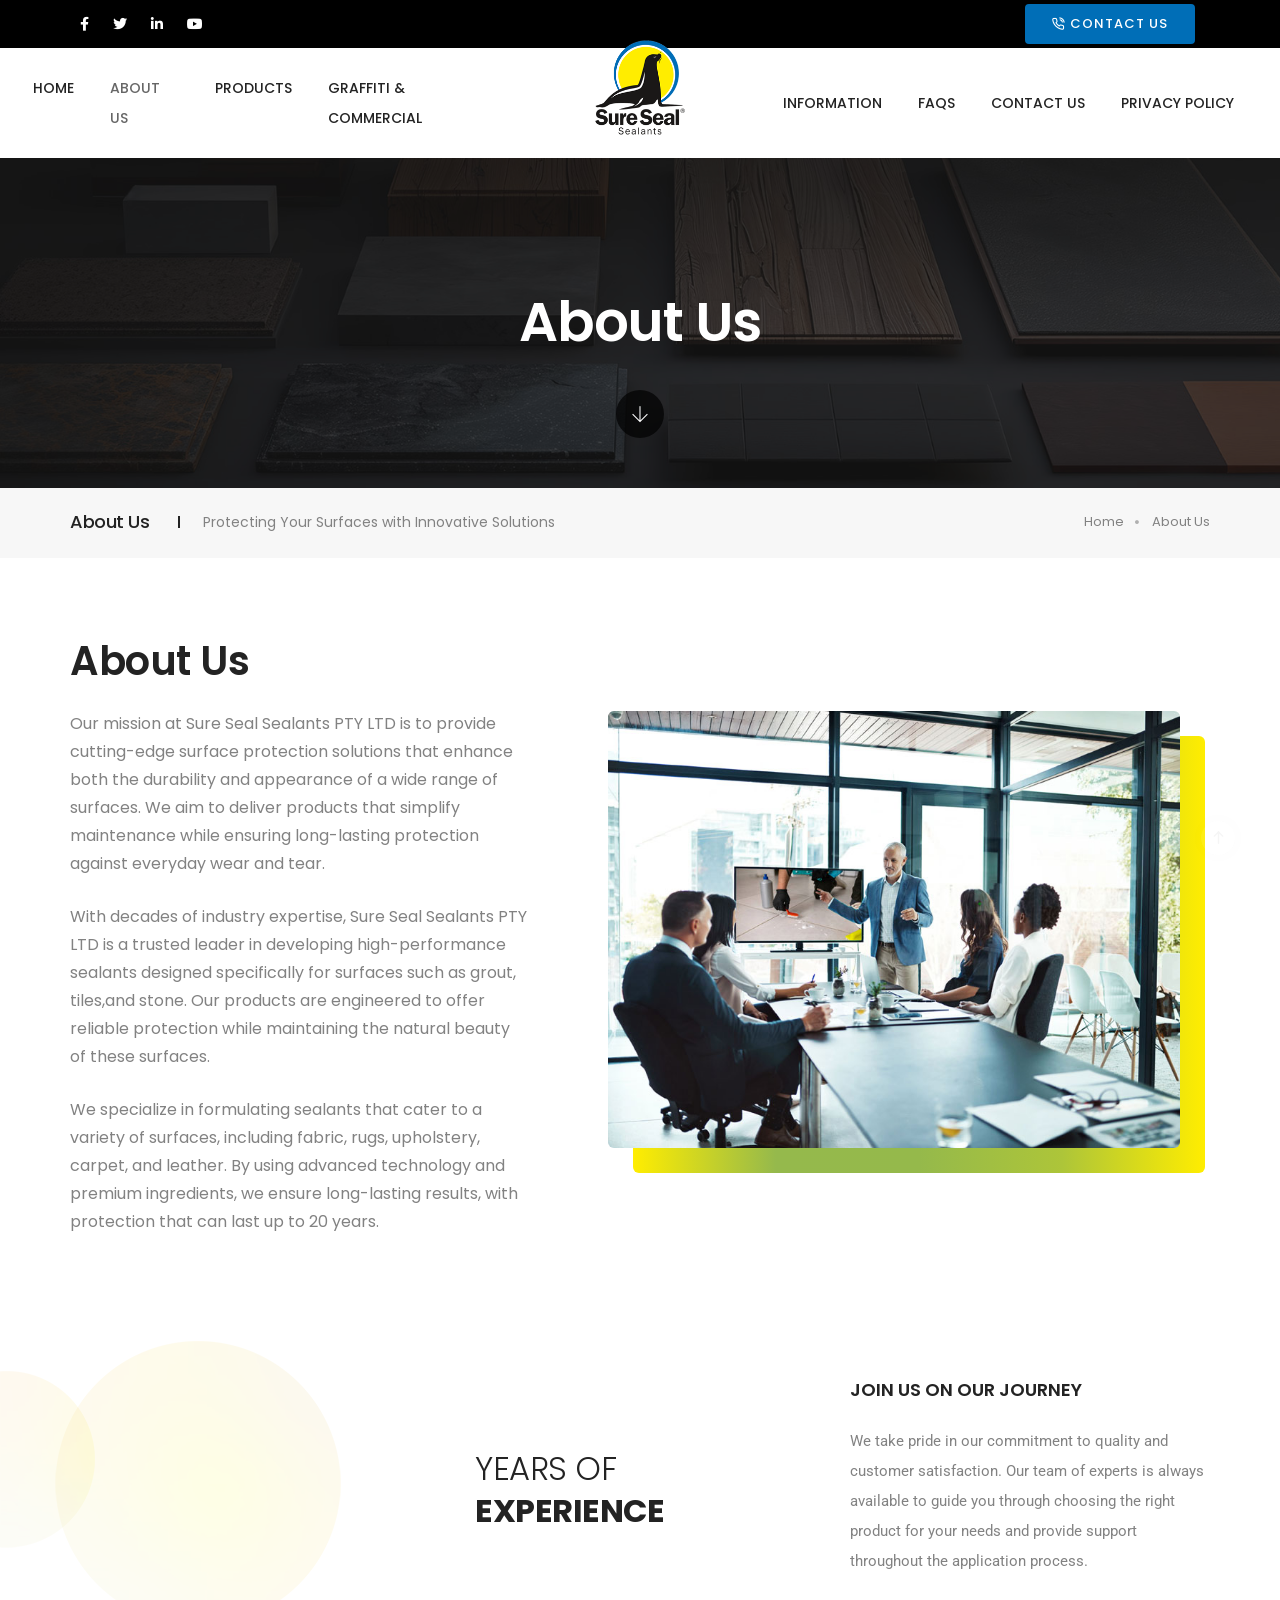
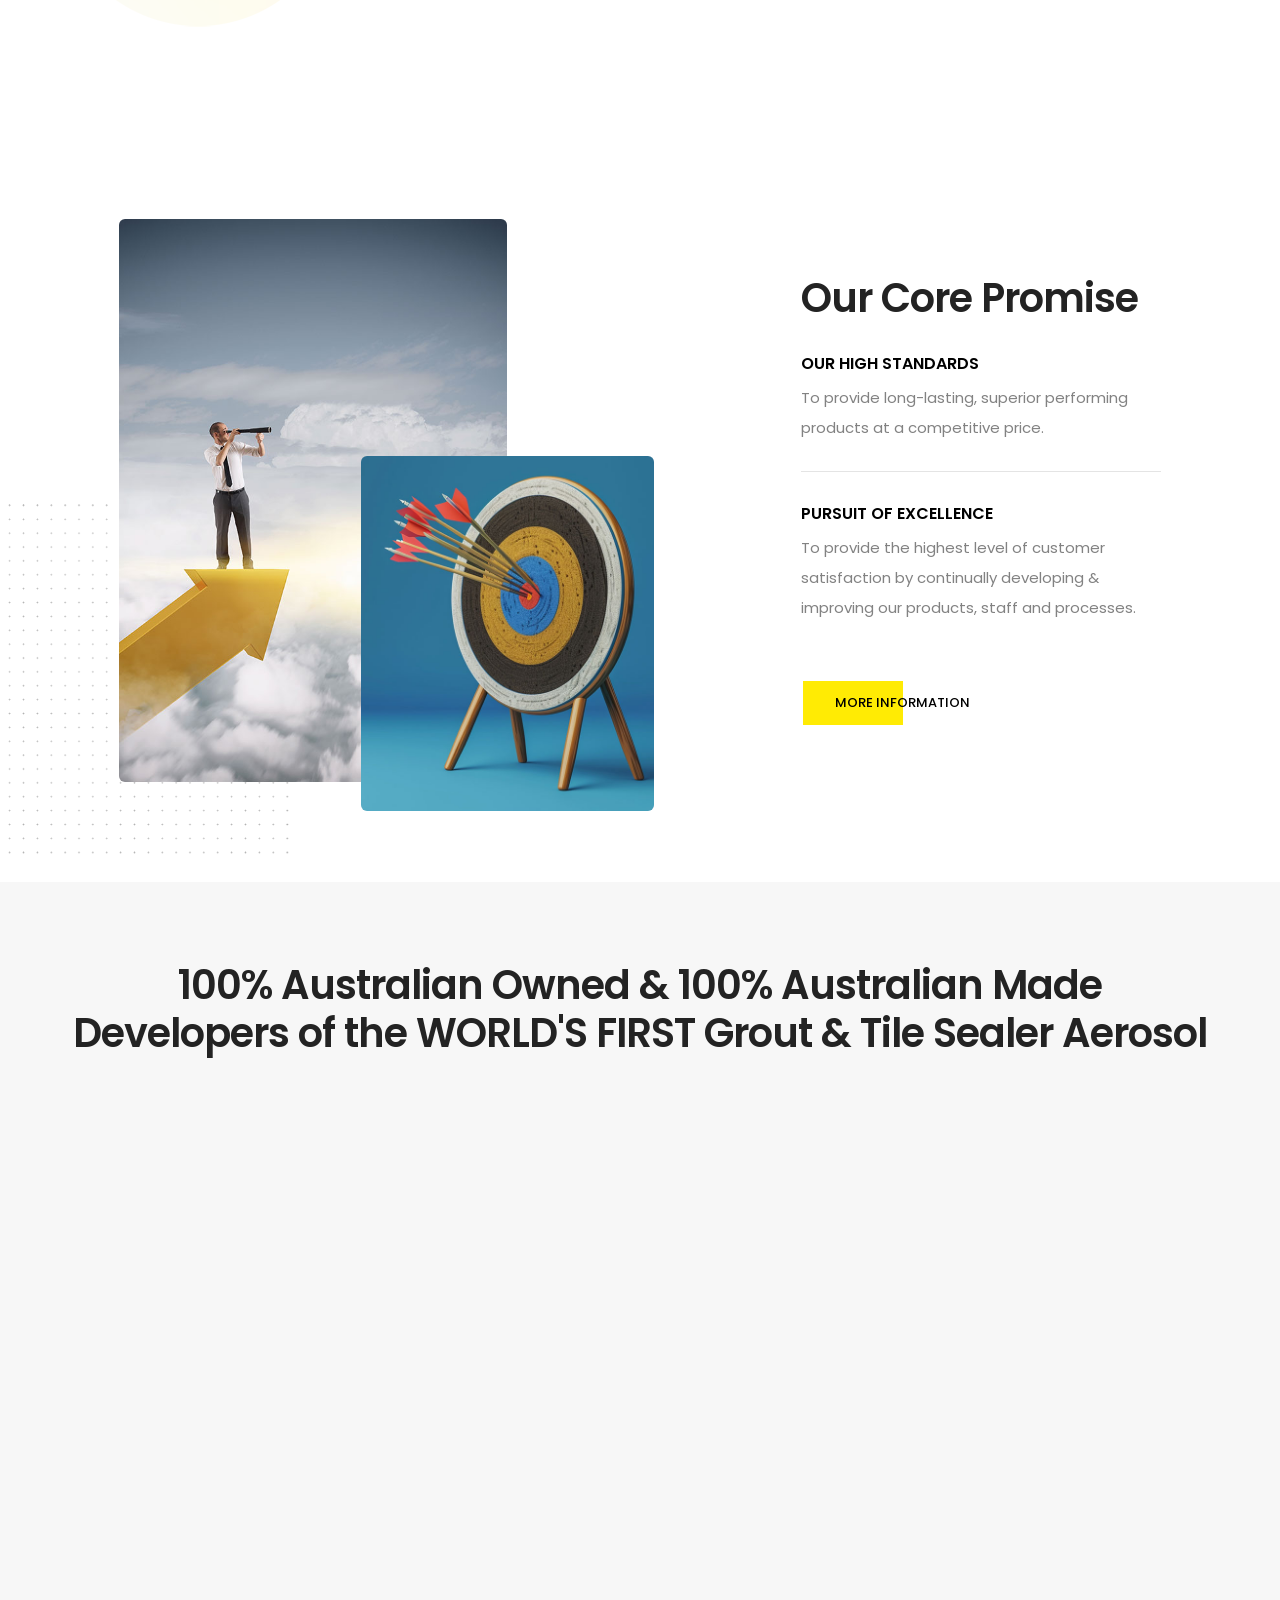
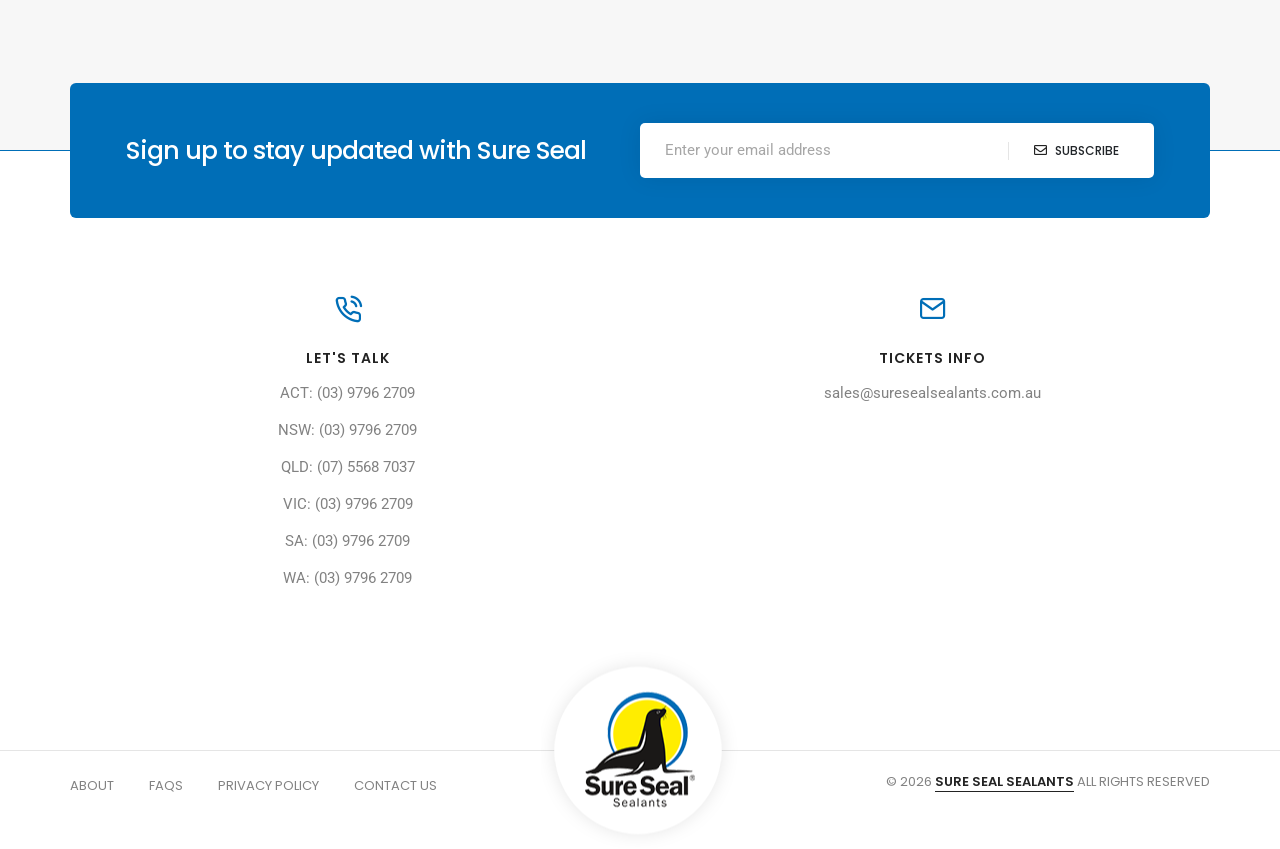
==== about-us.html @ b5b582e6 "Initial commit - Prepare for Render hosting" ====
<!DOCTYPE html>
<html class="no-js" lang="en">

<head>
    <!-- Google tag (gtag.js) --> 
 <script async src="https://www.googletagmanager.com/gtag/js?id=G-25EXJHK6M9"></script>
 <script> window.dataLayer = window.dataLayer || []; function gtag(){dataLayer.push(arguments);} gtag('js', new Date()); gtag('config', 'G-25EXJHK6M9'); </script>
 
    <title>Sure Seal Sealants | Sure Seal has been established in Australia since 2002, manufacturing a superior line of impregnators, sealers &amp; cleaners for the protection of many surfaces, as well as state-of-the-art anti-graffiti products.</title>
    <meta charset="utf-8">
    <meta http-equiv="X-UA-Compatible" content="IE=edge">
    <meta name="author" content="Sure Seal Sealants">
    <meta name="viewport" content="width=device-width,initial-scale=1.0,maximum-scale=1">
    <meta name="description" content="Sure Seal has been established in Australia since 2002, manufacturing a superior line of impregnators, sealers &amp; cleaners for the protection of many surfaces, as well as state-of-the-art anti-graffiti products.">
    <!-- favicon icon -->
    <link rel="shortcut icon" href="public/img/logo/favicon.png">
    <link rel="apple-touch-icon" href="public/img/logo/favicon.png">
    <link rel="apple-touch-icon" sizes="72x72" href="public/img/logo/favicon.png">
    <link rel="apple-touch-icon" sizes="114x114" href="public/img/logo/favicon.png">
    <!-- style sheets and font icons  -->
    <link rel="stylesheet" type="text/css" href="public/css/font-icons.min.css">
    <link rel="stylesheet" type="text/css" href="public/css/theme-vendors.min.css">
    <link rel="stylesheet" type="text/css" href="public/css/style.css">
    <link rel="stylesheet" type="text/css" href="public/css/responsive.css">

</head>

<body data-mobile-nav-style="classic">


    <!-- start header -->
    <header class="header-with-topbar">
        <div class="top-bar navbar-light bg-black d-none d-md-block">
            <div class="container-lg nav-header-container">
                <div class="d-flex flex-wrap align-items-center justify-content-between">
                    <div class="col-12 col-md-3 header-social-icon d-none d-md-inline-block me-auto ps-lg-0 border-0">
                        <a href="https://www.facebook.com/" target="_blank"><i class="fa-brands fa-facebook-f"></i></a>
                        <a href="http://www.twitter.com" target="_blank"><i class="fa-brands fa-twitter"></i></a>
                        <a href="http://www.linkedin.com" target="_blank"><i class="fa-brands fa-linkedin-in"></i></a>
                        <a href="https://www.youtube.com/@suresealsealants1004" target="_blank"><i class="fa-brands fa-youtube"></i></a>
                    </div>

                    <div class="col-12 col-md-3 text-end d-none d-md-inline-block">
                                                 
                        <a href="tel:+0397962709" class="btn btn-fancy btn-large btn-fast-blue btn-round-edge no-margin-bottom button_menu"><i class="feather icon-feather-phone-call"></i> Contact Us</a>
                    </div>
                </div>
            </div>
        </div>
        <!-- start navigation -->
        <nav class="navbar navbar-expand-lg top-space navbar-light bg-white header-light fixed-top header-reverse-scroll menu-logo-center">
            <div class="container-fluid nav-header-container">
                <div class="col-6 px-lg-0 menu-logo">
                    <a class="navbar-brand" href="index.html">
                        <img src="public/img/logo/ss_sealnuts.png" class="default-logo" alt="">
                        <img src="public/img/logo/favicon.png" class="alt-logo" alt="">
                        <img src="public/img/logo/ss_sealnuts.png" class="mobile-logo" alt="">
                    </a>
                </div>
                <div class="col-auto col-lg-12 px-lg-0 menu-order">
                    <button class="navbar-toggler float-end" type="button" data-bs-toggle="collapse" data-bs-target="#navbarNav" aria-controls="navbarNav" aria-label="Toggle navigation">
                        <span class="navbar-toggler-line"></span>
                        <span class="navbar-toggler-line"></span>
                        <span class="navbar-toggler-line"></span>
                        <span class="navbar-toggler-line"></span>
                    </button>
                    <div class=" collapse navbar-collapse justify-content-between" id="navbarNav">
                        <ul class="navbar-nav alt-font navbar-left justify-content-end">
                            <li class="nav-item"><a href="index.html" class="nav-link text-uppercase">Home</a></li>
                            <li class="nav-item"><a href="about-us.html" class="nav-link text-uppercase">About US</a></li>
                            <li class="nav-item"><a href="products.html" class="nav-link text-uppercase">Products</a></li>
                            <li class="nav-item"><a href="graffiti-and-commercial.html" class="nav-link text-uppercase">Graffiti & Commercial</a></li>
                        </ul>
                        <ul class="navbar-nav alt-font navbar-right justify-content-start">
                            
                            <li class="nav-item dropdown simple-dropdown">
                                <a href="about-us.html#" class="nav-link text-uppercase">Information</a>
                                <i class="fa fa-angle-down dropdown-toggle" data-bs-toggle="dropdown" aria-hidden="true"></i>
                                <ul class="dropdown-menu" role="menu">
                                    
                                    <li class="dropdown"><a href="product-selector.html">Product Selector</a></li>
                                    
                                    <li class="dropdown"><a href="how-do-i-use-the-product.html">How to Use Products</a></li>
                                    
                                </ul>
                            </li>
                            <li class="nav-item"><a href="faq.html" class="nav-link text-uppercase">Faqs</a></li>
                            <li class="nav-item"><a href="contact.html" class="nav-link text-uppercase">Contact Us</a></li>
                            <li class="nav-item"><a href="privacy-policy.html" class="nav-link text-uppercase">Privacy Policy</a></li>
                        </ul>
                    </div>
                </div>
            </div>
        </nav>
        <!-- end navigation -->
    </header>
    <!-- end header -->

<section class="parallax padding-40px-tb main_bread_cumb" data-parallax-background-ratio="0.5"
    style="background-image:url('public/img/banner.jpg');">
    <div class="opacity-extra-medium bg-extra-dark-gray"></div>
    <div class="container">
        <div class="row align-items-stretch justify-content-center small-screen">
            <div
                class="col-12 position-relative page-title-extra-small text-center d-flex align-items-center justify-content-center flex-column">
                <h2
                    class="text-white alt-font font-weight-600 w-55 md-w-65 sm-w-80 center-col xs-w-100 letter-spacing-minus-1px line-height-50 sm-line-height-45 xs-line-height-30 no-margin-bottom">
                    About Us</h2>
            </div>
            <div class="down-section text-center"><a href="about-us.html#about" class="section-link"><i
                        class="ti-arrow-down icon-extra-small text-white bg-transparent-black padding-15px-all xs-padding-10px-all border-radius-100"></i></a>
            </div>
        </div>
    </div>
</section>

<section class="bg-light-gray padding-20px-tb sm-padding-30px-tb page-title-small">
    <div class="container">
        <div class="row align-items-center justify-content-center">
            <div class="col-xl-8 col-lg-6 text-center text-lg-start">
                <h1 class="alt-font text-extra-dark-gray font-weight-500 no-margin-bottom d-inline-block">About Us</h1>
                <span class="alt-font text-medium d-block d-md-inline-block sm-margin-5px-top">Protecting Your Surfaces
                    with Innovative Solutions</span>
            </div>
            <div
                class="col-xl-4 col-lg-6 text-center text-lg-end breadcrumb justify-content-center justify-content-lg-end text-small alt-font md-margin-15px-top">
                <ul>
                    <li><a href="index.html">Home</a></li>
                    <li>About Us</li>
                </ul>
            </div>
        </div>
    </div>
</section>

<section class="pb-0" id="about">
    <div class="container">
        <div class="row align-items-center justify-content-center">
            <div class="col-lg-5 col-md-9">
                <h4 class="alt-font font-weight-600 text-extra-dark-gray w-95">About Us</h4>
                <p class="alt-font text-extra-medium">Our mission at Sure Seal Sealants PTY LTD is to provide cutting-edge surface protection solutions that enhance both the durability and appearance of a wide range of surfaces. We aim to deliver products that simplify maintenance while ensuring long-lasting protection against everyday wear and tear.</p>

<p class="alt-font text-extra-medium">With decades of industry expertise, Sure Seal Sealants PTY LTD is a trusted leader in developing high-performance sealants designed specifically for surfaces such as grout, tiles,and stone. Our products are engineered to offer reliable protection while maintaining the natural beauty of these surfaces.</p>

<p class="alt-font text-extra-medium">We specialize in formulating sealants that cater to a variety of surfaces, including fabric, rugs, upholstery, carpet, and leather. By using advanced technology and premium ingredients, we ensure long-lasting results, with protection that can last up to 20 years.</p>
            </div>
            <div class="col-lg-7 col-md-9 padding-55px-lr md-padding-5px-left sm-padding-50px-right">
                <figure class="image-back-offset-shadow position-right w-100">
                    <img class="border-radius-6px"
                        src="public/images/pages/hufENneK6gj8j3PoimyV83bRKDAYaamwOsrgzFcO.jpg"
                        alt="">
                    <span class="bg-gradient-yellow border-radius-6px overlay"></span>
                </figure>
            </div>
        </div>
    </div>
</section>

<section class=" sm-padding-20px-tb"
    style="background:url(public/img/about/home-freelancer-bg-img-01.png) no-repeat top 110px left;">
    <div class="container">
        <div class="row align-items-center justify-content-center z-index-0 position-relative">

            <div class="col-lg-4 col-md-6 col-sm-4 text-center text-sm-start text-md-end padding-3-half-rem-tb ps-sm-0 tilt-box lg-padding-5-rem-tb md-padding-7-rem-tb home-freelancer-bg-img sm-no-padding-tb wow animate__zoomIn"
                data-wow-delay="0.4s"
                data-tilt-options='{ "maxTilt": 22, "perspective": 1000, "easing": "cubic-bezier(.03,.98,.52,.99)", "scale": 1, "speed": 500, "transition": true, "reset": true, "glare": false, "maxGlare": 1 }'
                style="background: url('public/img/about/home-freelancer-img-05.png') no-repeat;">
                <span
                    class="text-big alt-font font-weight-800 text-uppercase text-extra-dark-gray image-mask cover-background md-letter-spacing-minus-5px xs-letter-spacing-minus-1-half"
                    style="background-image: url('public/images/pages/roHVsaM0nmIgW7d0GldMAew7FIHIPz72DmKEkdYM.jpg')">22</span>
            </div>
            <div class="col-lg-3 col-md-4 col-sm-4 text-center text-sm-start wow animate__fadeInRight"
                data-wow-delay="0.7s">
                <h5
                    class="alt-font font-weight-300 text-extra-dark-gray text-uppercase w-90 mb-0 margin-15px-left xs-no-margin-left sm-w-100">
                    Years of <span class="font-weight-700">experience</span></h5>
            </div>
            <div class="col-lg-4 offset-lg-1 col-md-7 text-center text-lg-start last-paragraph-no-margin md-margin-30px-bottom xs-margin-30px-top  wow animate__fadeIn"
                data-wow-delay="0.2s">
                <span
                    class="alt-font font-weight-600 text-extra-dark-gray text-large text-uppercase d-block margin-20px-bottom">Join us on our journey</span>
                <p class="text-extra-medium alt-font line-height-28px"><p>We take pride in our commitment to quality and customer satisfaction. Our team of experts is always available to guide you through choosing the right product for your needs and provide support throughout the application process.&nbsp;</p></p>
            </div>
        </div>
    </div>
</section>



<section class="big-section cover-background"
    style="background-image: url('public/img/about/home-corporate-hand-crafted-bg.png');">
    <div class="container">
        <div class="row align-items-center justify-content-center">
            <div class="col-10 col-lg-6 position-relative md-margin-9-rem-bottom wow animate__fadeIn">
                <div class="w-70 overflow-hidden position-relative xs-w-80">
                    <img class="border-radius-6px" src="public/images/pages/lO9WTQC7ODogopSlfd61h58WXSBLPGXcWsifizt9.jpg" alt="">
                </div>
                <div class="position-absolute right-35px bottom-minus-50px w-50 lg-bottom-minus-30px xs-right-15px"
                    data-wow-delay="0.2s" data-parallax-layout-ratio="1.1">
                    <img class="border-radius-6px" src="public/images/pages/N9ALqkFeZ85kcTMiSo4Jwq8DLtepd67qpYrDJe4o.jpg" alt="">
                </div>
            </div>
            <div class="col-10 col-xl-4 col-lg-5 offset-lg-1">
                <h4
                    class="alt-font text-extra-dark-gray letter-spacing-minus-1px font-weight-600 margin-2-rem-bottom md-margin-2-rem-bottom wow animate__fadeIn">
                   Our Core Promise</h4>
                <div class="row">
                    <!-- start feature box item -->
                    <div class="col-12 wow animate__fadeIn" data-wow-delay="0.2s">
                        <div class="feature-box feature-box-left-icon">
                            <div class="feature-box-content last-paragraph-no-margin">
                                <span
                                    class="alt-font text-black text-extra-medium text-uppercase font-weight-600 d-block margin-5px-bottom">Our High Standards</span>
                                <p class="alt-font">To provide long-lasting, superior performing products at a competitive price.</p>
                            </div>
                        </div>
                    </div>
                    <!-- end feature box item -->
                    <div class="col-12 wow animate__fadeIn" data-wow-delay="0.2s">
                        <div class="w-100 h-1px bg-medium-gray margin-2-rem-tb md-margin-2-rem-tb"></div>
                    </div>
                    <!-- start feature box item -->
                    <div class="col-12 wow animate__fadeIn" data-wow-delay="0.4s">
                        <div class="feature-box feature-box-left-icon">
                            <div class="feature-box-content last-paragraph-no-margin">
                                <span
                                    class="alt-font text-black text-extra-medium text-uppercase font-weight-600 d-block margin-5px-bottom">Pursuit of Excellence</span>
                                <p class="alt-font">To provide the highest level of customer satisfaction by continually developing &amp; improving our products, staff and processes.</p>
                            </div>
                        </div>
                    </div>
                    <!-- end feature box item -->
                    <div class="col-12 margin-4-rem-top d-inline-block wow animate__fadeIn" data-wow-delay="0.4s"><a
                            href="faq.html"
                            class="btn btn-large btn-expand-ltr text-black section-link">More
                            Information<span class="bg-yellow"></span></a></div>
                </div>
            </div>
        </div>
    </div>
</section>

<section class="pb-0 bg-light-gray wow animate__fadeIn">
    <div class="container padding-4-rem-bottom">
        <div class="row align-items-center justify-content-center">
            <div class="col-xl-12 col-lg-12 text-center wow animate__fadeIn" data-wow-delay="0.2s">
                <h4
                    class="alt-font text-extra-dark-gray letter-spacing-minus-1px font-weight-600 margin-2-rem-bottom md-margin-2-rem-bottom wow animate__fadeIn margin-2-half-rem-bottom">
                    100% Australian Owned & 100% Australian Made Developers of the WORLD'S FIRST Grout & Tile Sealer Aerosol</h4>
            </div>
        </div>
        <div class="row">
            <div class="col-12 text-center">
                <div class="swiper-container black-move swiper-horizontal-3d padding-7-rem-tb sm-padding-10-rem-top xs-padding-8-rem-top swiper-pagination-bottom"
                    data-slider-options='{ "loop": true, "slidesPerView": 1,"centeredSlides":true,"effect":"coverflow","coverflowEffect":{"rotate":0,"stretch":100,"depth":150,"modifier":1.5,"slideShadows":true}, "navigation": { "nextEl": ".swiper-button-next", "prevEl": ".swiper-button-prev" }, "autoplay": { "delay": 3000, "disableOnInteraction": false }, "pagination": { "el": ".swiper-pagination", "clickable": true, "dynamicBullets": true }, "breakpoints": { "768": { "slidesPerView": 2 } } }'>
                    <div class="swiper-wrapper">
                        <!-- start testimonial item -->
                                                <div class="swiper-slide bg-white border-radius-4px">
                            <div
                                class="position-relative padding-5-rem-lr md-padding-3-rem-lr padding-4-half-rem-bottom padding-8-rem-top sm-padding-10-rem-top xs-padding-8-rem-top">
                                <img alt="" src="public/images/feature/wjrqER7Bw6GhHMKVf7DDjUgSc8uYCViYMmK5zVgH.jpg"
                                    class="absolute-middle-center top-0px rounded-circle w-150px xs-w-100px border-all border-color-white box-shadow-extra-large border-width-8px">
                                <div class="testimonials-content">
                                    <span
                                        class="alt-font text-black text-extra-medium text-uppercase font-weight-600 d-block margin-5px-bottom">Extensive Experience</span>
                                    <p class="alt-font">Sure Seal has been established in Australia since 2002, manufacturing a superior line of impregnators, sealers & cleaners for the protection of many surfaces, as well as state-of-the-art anti-graffiti products.
                                    </p>
                                </div>
                            </div>
                        </div>
                                                <div class="swiper-slide bg-white border-radius-4px">
                            <div
                                class="position-relative padding-5-rem-lr md-padding-3-rem-lr padding-4-half-rem-bottom padding-8-rem-top sm-padding-10-rem-top xs-padding-8-rem-top">
                                <img alt="" src="public/images/feature/UXePvu8YqMFe0pjhQrdnqGUC07dnHGFTaqePZWBv.jpg"
                                    class="absolute-middle-center top-0px rounded-circle w-150px xs-w-100px border-all border-color-white box-shadow-extra-large border-width-8px">
                                <div class="testimonials-content">
                                    <span
                                        class="alt-font text-black text-extra-medium text-uppercase font-weight-600 d-block margin-5px-bottom">Superior Products</span>
                                    <p class="alt-font">Sure Seal products are easy to apply and are ideal for both the professional contractor and the “do it yourself” handyman. The Sure Seal product range has been extensively used in a number of major commercial and domestic projects.
                                    </p>
                                </div>
                            </div>
                        </div>
                                                <div class="swiper-slide bg-white border-radius-4px">
                            <div
                                class="position-relative padding-5-rem-lr md-padding-3-rem-lr padding-4-half-rem-bottom padding-8-rem-top sm-padding-10-rem-top xs-padding-8-rem-top">
                                <img alt="" src="public/images/feature/G5d6XdvBdmYEG3XQpmhmLIRYDshpJsXu44B2aGyJ.jpg"
                                    class="absolute-middle-center top-0px rounded-circle w-150px xs-w-100px border-all border-color-white box-shadow-extra-large border-width-8px">
                                <div class="testimonials-content">
                                    <span
                                        class="alt-font text-black text-extra-medium text-uppercase font-weight-600 d-block margin-5px-bottom">Extensive Research</span>
                                    <p class="alt-font">Through extensive testing and research, both in the laboratory and in the field, we have created products that “shield” masonry, stone and concrete surfaces as well as textiles, against damage caused by water and oil-based stains. Sure Seal® products are sold in major tile, paint, hardware and plumbing retail outlets throughout Australasia.
                                    </p>
                                </div>
                            </div>
                        </div>
                                                <!-- end testimonial item -->
                    </div>
                </div>
            </div>
        </div>
    </div>
</section>

<!-- start section -->
<section class="overflow-visible newslette_footer bdr_top p-0" id="newsletter-form">
    <div class="container">
        <div class="row">
            <div class="col-12 overlap-section wow animate__flipInX" data-wow-delay="0.2s">
                <div class="bg-fast-blue border-radius-6px d-flex flex-column flex-lg-row align-items-center padding-40px-tb padding-4-rem-lr lg-padding-5-rem-lr xs-padding-2-rem-lr">
                    <h6 class="alt-font font-weight-500 text-white letter-spacing-minus-1px w-55 mb-lg-0 lg-w-50 md-w-100 text-center text-lg-start md-margin-30px-bottom xs-margin-20px-bottom">Sign up to stay updated with Sure Seal</h6>
                    <div class="newsletter-email position-relative w-55 lg-w-50 md-w-100">
                        <form action="https://suresealsealants.com.au/newsletters" method="post">
                            <input type="hidden" name="_token" value="dItDgNYUYt75Jnkw65iypUpK7hBC3iSL0mjkIxeo" autocomplete="off">                            <input class="border-radius-5px large-input border-0 box-shadow-extra-large bg-white m-0 required" name="email" placeholder="Enter your email address" type="email">
                            <!--<input type="hidden" name="redirect" value="">-->
                            <input type="hidden" name="g-recaptcha-response" id="g-recaptcha-newsletter">
                            <script src="https://www.google.com/recaptcha/api.js?render=6LefZlMrAAAAABaAjX3Qryzgp2m_nmZD_dAjMjBp"></script>
                        <script>
                            grecaptcha.ready(function() {
                                grecaptcha.execute('6LefZlMrAAAAABaAjX3Qryzgp2m_nmZD_dAjMjBp', {
                                    action: 'contact_form'
                                }).then(function(token) {
                                    document.getElementById('g-recaptcha-newsletter').value = token;
                                });
                            });
                        </script>
                            <button type="submit" class="btn btn-medium line-height-18px margin-10px-right border-left border-width-1px border-color-black-transparent xs-no-margin-right"><i class="far fa-envelope text-extra-dark-gray icon-very-small left-icon xs-no-margin-right"></i><span class="d-none d-sm-inline-block">subscribe</span></button>
                            <div class="form-results border-radius-5px position-absolute d-none"></div>
                        </form>
                    </div>
                </div>
            </div>
        </div>
    </div>
</section>
<!-- end section -->

<!-- start section -->
<section class="padding-5-half-rem-top footer_padding_contact">
    <div class="container">
        <div class="row row-cols-1 row-cols-lg-2 row-cols-sm-2">
            <!-- start feature box item -->
            <!--<div class="col text-center md-margin-40px-bottom last-paragraph-no-margin wow animate__fadeIn" data-wow-delay="0.1s">-->
            <!--    <i class="feather icon-feather-map-pin icon-small text-fast-blue margin-25px-bottom sm-margin-10px-bottom d-block"></i>-->
            <!--    <div class="text-extra-dark-gray text-uppercase text-medium font-weight-600 alt-font letter-spacing-1px margin-10px-bottom">Our Location</div>-->
            <!--    <p class="w-70 lg-w-100 md-w-60 sm-w-75 sm-margin-10px-bottom mx-auto">18 Barrier St. Fyshwick ACT2609, Australia</p>-->
            <!--</div>-->
            <!-- end feature box item -->
            <!-- start feature box item -->
            <div class="col text-center md-margin-40px-bottom last-paragraph-no-margin wow animate__fadeIn" data-wow-delay="0.2s">
                <i class="feather icon-feather-phone-call icon-small text-fast-blue margin-25px-bottom sm-margin-10px-bottom d-block"></i>
                <div class="text-extra-dark-gray text-uppercase text-medium font-weight-600 alt-font letter-spacing-1px margin-10px-bottom">Let's Talk</div>
                <p class="w-70 lg-w-100 mb-2 sm-margin-10px-bottom mx-auto"><a href="tel:(03)97962709">ACT: (03) 9796 2709</a>
                <p class="w-70 lg-w-100 mb-2 sm-margin-10px-bottom mx-auto"><a href="tel:(03)97962709">NSW: (03) 9796 2709</a>
                <p class="w-70 lg-w-100 mb-2 sm-margin-10px-bottom mx-auto"><a href="tel:(07)55687037">QLD: (07)  5568 7037</a>
                <p class="w-70 lg-w-100 mb-2 sm-margin-10px-bottom mx-auto"><a href="tel:(03)97962709">VIC: (03) 9796 2709</a>
                <p class="w-70 lg-w-100 mb-2 sm-margin-10px-bottom mx-auto"><a href="tel:(03)97962709">SA: (03) 9796 2709</a>
                <p class="w-70 lg-w-100 mb-2 sm-margin-10px-bottom mx-auto"><a href="tel:(03)97962709">WA: (03) 9796 2709</a>
                <!--<p class="w-70 lg-w-100 sm-margin-10px-bottom mx-auto">Phone: <a href="tel:0397962709">03 9796 2709</a>-->
                    
            </div>
            <!-- end feature box item -->
            <!-- start feature box item -->
            <div class="col text-center xs-margin-40px-bottom last-paragraph-no-margin wow animate__fadeIn" data-wow-delay="0.3s">
                <i class="feather icon-feather-mail icon-small text-fast-blue margin-25px-bottom sm-margin-10px-bottom d-block"></i>
                <div class="text-extra-dark-gray text-uppercase text-medium font-weight-600 alt-font letter-spacing-1px margin-10px-bottom">Tickets info</div>
                <p class="w-70 lg-w-100 sm-margin-10px-bottom mx-auto"><a href="mailto:sales@suresealsealants.com.au" class="text-fast-blue-hover">sales@suresealsealants.com.au</a></p>
            </div>
            <!-- end feature box item -->

        </div>
    </div>
</section>
<!-- end section -->
<!-- start section -->
<section class="overflow-visible position-relative py-0 wow animate__zoomIn">
    <a href="about-us.html#"><img class="absolute-middle-center md-w-150px sm-w-100px" src="public/img/footer_logo.png" alt=""></a>
</section>
<!-- end section -->
<!-- start footer -->
<footer class="footer-restaurant footer-light padding-20px-tb border-top border-color-black-transparent md-padding-80px-top">
    <div class="container">
        <div class="row row-cols-1 row-cols-md-2 align-items-center">
            <div class="col sm-margin-15px-bottom">
                <ul class="alt-font footer-horizontal-link d-flex flex-column flex-sm-row justify-content-center justify-content-md-start text-center text-uppercase text-small">
                    <li><a href="about-us.html">About</a></li>
                    <li><a href="faq.html">FAQs</a></li>
                    <li><a href="privacy-policy.html">Privacy Policy</a></li>
                    <li><a href="contact.html">Contact US</a></li>
                </ul>
            </div>
            <div class="col text-center text-md-end last-paragraph-no-margin">
                <p class="alt-font mb-2 text-small text-uppercase">© 2026 <a href="index.html" target="_blank" class="text-decoration-line-bottom text-extra-dark-gray text-uppercase font-weight-600">Sure Seal Sealants</a> All Rights Reserved</p>
            </div>
        </div>
    </div>
</footer>
<!-- end footer -->

<!-- start scroll to top -->
<a class="scroll-top-arrow" href="javascript:void(0);"><i class="feather icon-feather-arrow-up"></i></a>
<!-- end scroll to top -->
<!-- javascript -->
<script type="text/javascript" src="public/js/jquery.min.js"></script>
<script type="text/javascript" src="public/js/theme-vendors.min.js"></script>
<script type="text/javascript" src="public/js/main.js"></script>






</body>

</html>
---- public/css/font-icons.min.css ----
/*
Font awesome
Version: 5.15.4
Plugin URI: https://fontawesome.com
License: License - https://fontawesome.com/license/free (Icons: CC BY 4.0, Fonts: SIL OFL 1.1, Code: MIT License)
*/
.fa,
.fab,
.fad,
.fal,
.far,
.fas {
    -moz-osx-font-smoothing: grayscale;
    -webkit-font-smoothing: antialiased;
    display: inline-block;
    font-style: normal;
    font-variant: normal;
    text-rendering: auto;
    line-height: 1;
}
.fa-lg {
    font-size: 1.33333em;
    line-height: 0.75em;
    vertical-align: -0.0667em;
}
.fa-xs {
    font-size: 0.75em;
}
.fa-sm {
    font-size: 0.875em;
}
.fa-1x {
    font-size: 1em;
}
.fa-2x {
    font-size: 2em;
}
.fa-3x {
    font-size: 3em;
}
.fa-4x {
    font-size: 4em;
}
.fa-5x {
    font-size: 5em;
}
.fa-6x {
    font-size: 6em;
}
.fa-7x {
    font-size: 7em;
}
.fa-8x {
    font-size: 8em;
}
.fa-9x {
    font-size: 9em;
}
.fa-10x {
    font-size: 10em;
}
.fa-fw {
    text-align: center;
    width: 1.25em;
}
.fa-ul {
    list-style-type: none;
    margin-left: 2.5em;
    padding-left: 0;
}
.fa-ul > li {
    position: relative;
}
.fa-li {
    left: -2em;
    position: absolute;
    text-align: center;
    width: 2em;
    line-height: inherit;
}
.fa-border {
    border: 0.08em solid #eee;
    border-radius: 0.1em;
    padding: 0.2em 0.25em 0.15em;
}
.fa-pull-left {
    float: left;
}
.fa-pull-right {
    float: right;
}
.fa.fa-pull-left,
.fab.fa-pull-left,
.fal.fa-pull-left,
.far.fa-pull-left,
.fas.fa-pull-left {
    margin-right: 0.3em;
}
.fa.fa-pull-right,
.fab.fa-pull-right,
.fal.fa-pull-right,
.far.fa-pull-right,
.fas.fa-pull-right {
    margin-left: 0.3em;
}
.fa-spin {
    -webkit-animation: fa-spin 2s linear infinite;
    animation: fa-spin 2s linear infinite;
}
.fa-pulse {
    -webkit-animation: fa-spin 1s steps(8) infinite;
    animation: fa-spin 1s steps(8) infinite;
}
@-webkit-keyframes fa-spin {
    0% {
        -webkit-transform: rotate(0deg);
        transform: rotate(0deg);
    }
    to {
        -webkit-transform: rotate(1turn);
        transform: rotate(1turn);
    }
}
@keyframes fa-spin {
    0% {
        -webkit-transform: rotate(0deg);
        transform: rotate(0deg);
    }
    to {
        -webkit-transform: rotate(1turn);
        transform: rotate(1turn);
    }
}
.fa-rotate-90 {
    -ms-filter: "progid:DXImageTransform.Microsoft.BasicImage(rotation=1)";
    -webkit-transform: rotate(90deg);
    transform: rotate(90deg);
}
.fa-rotate-180 {
    -ms-filter: "progid:DXImageTransform.Microsoft.BasicImage(rotation=2)";
    -webkit-transform: rotate(180deg);
    transform: rotate(180deg);
}
.fa-rotate-270 {
    -ms-filter: "progid:DXImageTransform.Microsoft.BasicImage(rotation=3)";
    -webkit-transform: rotate(270deg);
    transform: rotate(270deg);
}
.fa-flip-horizontal {
    -ms-filter: "progid:DXImageTransform.Microsoft.BasicImage(rotation=0, mirror=1)";
    -webkit-transform: scaleX(-1);
    transform: scaleX(-1);
}
.fa-flip-vertical {
    -webkit-transform: scaleY(-1);
    transform: scaleY(-1);
}
.fa-flip-both,
.fa-flip-horizontal.fa-flip-vertical,
.fa-flip-vertical {
    -ms-filter: "progid:DXImageTransform.Microsoft.BasicImage(rotation=2, mirror=1)";
}
.fa-flip-both,
.fa-flip-horizontal.fa-flip-vertical {
    -webkit-transform: scale(-1);
    transform: scale(-1);
}
:root .fa-flip-both,
:root .fa-flip-horizontal,
:root .fa-flip-vertical,
:root .fa-rotate-90,
:root .fa-rotate-180,
:root .fa-rotate-270 {
    -webkit-filter: none;
    filter: none;
}
.fa-stack {
    display: inline-block;
    height: 2em;
    line-height: 2em;
    position: relative;
    vertical-align: middle;
    width: 2.5em;
}
.fa-stack-1x,
.fa-stack-2x {
    left: 0;
    position: absolute;
    text-align: center;
    width: 100%;
}
.fa-stack-1x {
    line-height: inherit;
}
.fa-stack-2x {
    font-size: 2em;
}
.fa-inverse {
    color: #fff;
}
.fa-500px:before {
    content: "\f26e";
}
.fa-accessible-icon:before {
    content: "\f368";
}
.fa-accusoft:before {
    content: "\f369";
}
.fa-acquisitions-incorporated:before {
    content: "\f6af";
}
.fa-ad:before {
    content: "\f641";
}
.fa-address-book:before {
    content: "\f2b9";
}
.fa-address-card:before {
    content: "\f2bb";
}
.fa-adjust:before {
    content: "\f042";
}
.fa-adn:before {
    content: "\f170";
}
.fa-adversal:before {
    content: "\f36a";
}
.fa-affiliatetheme:before {
    content: "\f36b";
}
.fa-air-freshener:before {
    content: "\f5d0";
}
.fa-airbnb:before {
    content: "\f834";
}
.fa-algolia:before {
    content: "\f36c";
}
.fa-align-center:before {
    content: "\f037";
}
.fa-align-justify:before {
    content: "\f039";
}
.fa-align-left:before {
    content: "\f036";
}
.fa-align-right:before {
    content: "\f038";
}
.fa-alipay:before {
    content: "\f642";
}
.fa-allergies:before {
    content: "\f461";
}
.fa-amazon:before {
    content: "\f270";
}
.fa-amazon-pay:before {
    content: "\f42c";
}
.fa-ambulance:before {
    content: "\f0f9";
}
.fa-american-sign-language-interpreting:before {
    content: "\f2a3";
}
.fa-amilia:before {
    content: "\f36d";
}
.fa-anchor:before {
    content: "\f13d";
}
.fa-android:before {
    content: "\f17b";
}
.fa-angellist:before {
    content: "\f209";
}
.fa-angle-double-down:before {
    content: "\f103";
}
.fa-angle-double-left:before {
    content: "\f100";
}
.fa-angle-double-right:before {
    content: "\f101";
}
.fa-angle-double-up:before {
    content: "\f102";
}
.fa-angle-down:before {
    content: "\f107";
}
.fa-angle-left:before {
    content: "\f104";
}
.fa-angle-right:before {
    content: "\f105";
}
.fa-angle-up:before {
    content: "\f106";
}
.fa-angry:before {
    content: "\f556";
}
.fa-angrycreative:before {
    content: "\f36e";
}
.fa-angular:before {
    content: "\f420";
}
.fa-ankh:before {
    content: "\f644";
}
.fa-app-store:before {
    content: "\f36f";
}
.fa-app-store-ios:before {
    content: "\f370";
}
.fa-apper:before {
    content: "\f371";
}
.fa-apple:before {
    content: "\f179";
}
.fa-apple-alt:before {
    content: "\f5d1";
}
.fa-apple-pay:before {
    content: "\f415";
}
.fa-archive:before {
    content: "\f187";
}
.fa-archway:before {
    content: "\f557";
}
.fa-arrow-alt-circle-down:before {
    content: "\f358";
}
.fa-arrow-alt-circle-left:before {
    content: "\f359";
}
.fa-arrow-alt-circle-right:before {
    content: "\f35a";
}
.fa-arrow-alt-circle-up:before {
    content: "\f35b";
}
.fa-arrow-circle-down:before {
    content: "\f0ab";
}
.fa-arrow-circle-left:before {
    content: "\f0a8";
}
.fa-arrow-circle-right:before {
    content: "\f0a9";
}
.fa-arrow-circle-up:before {
    content: "\f0aa";
}
.fa-arrow-down:before {
    content: "\f063";
}
.fa-arrow-left:before {
    content: "\f060";
}
.fa-arrow-right:before {
    content: "\f061";
}
.fa-arrow-up:before {
    content: "\f062";
}
.fa-arrows-alt:before {
    content: "\f0b2";
}
.fa-arrows-alt-h:before {
    content: "\f337";
}
.fa-arrows-alt-v:before {
    content: "\f338";
}
.fa-artstation:before {
    content: "\f77a";
}
.fa-assistive-listening-systems:before {
    content: "\f2a2";
}
.fa-asterisk:before {
    content: "\f069";
}
.fa-asymmetrik:before {
    content: "\f372";
}
.fa-at:before {
    content: "\f1fa";
}
.fa-atlas:before {
    content: "\f558";
}
.fa-atlassian:before {
    content: "\f77b";
}
.fa-atom:before {
    content: "\f5d2";
}
.fa-audible:before {
    content: "\f373";
}
.fa-audio-description:before {
    content: "\f29e";
}
.fa-autoprefixer:before {
    content: "\f41c";
}
.fa-avianex:before {
    content: "\f374";
}
.fa-aviato:before {
    content: "\f421";
}
.fa-award:before {
    content: "\f559";
}
.fa-aws:before {
    content: "\f375";
}
.fa-baby:before {
    content: "\f77c";
}
.fa-baby-carriage:before {
    content: "\f77d";
}
.fa-backspace:before {
    content: "\f55a";
}
.fa-backward:before {
    content: "\f04a";
}
.fa-bacon:before {
    content: "\f7e5";
}
.fa-bacteria:before {
    content: "\e059";
}
.fa-bacterium:before {
    content: "\e05a";
}
.fa-bahai:before {
    content: "\f666";
}
.fa-balance-scale:before {
    content: "\f24e";
}
.fa-balance-scale-left:before {
    content: "\f515";
}
.fa-balance-scale-right:before {
    content: "\f516";
}
.fa-ban:before {
    content: "\f05e";
}
.fa-band-aid:before {
    content: "\f462";
}
.fa-bandcamp:before {
    content: "\f2d5";
}
.fa-barcode:before {
    content: "\f02a";
}
.fa-bars:before {
    content: "\f0c9";
}
.fa-baseball-ball:before {
    content: "\f433";
}
.fa-basketball-ball:before {
    content: "\f434";
}
.fa-bath:before {
    content: "\f2cd";
}
.fa-battery-empty:before {
    content: "\f244";
}
.fa-battery-full:before {
    content: "\f240";
}
.fa-battery-half:before {
    content: "\f242";
}
.fa-battery-quarter:before {
    content: "\f243";
}
.fa-battery-three-quarters:before {
    content: "\f241";
}
.fa-battle-net:before {
    content: "\f835";
}
.fa-bed:before {
    content: "\f236";
}
.fa-beer:before {
    content: "\f0fc";
}
.fa-behance:before {
    content: "\f1b4";
}
.fa-behance-square:before {
    content: "\f1b5";
}
.fa-bell:before {
    content: "\f0f3";
}
.fa-bell-slash:before {
    content: "\f1f6";
}
.fa-bezier-curve:before {
    content: "\f55b";
}
.fa-bible:before {
    content: "\f647";
}
.fa-bicycle:before {
    content: "\f206";
}
.fa-biking:before {
    content: "\f84a";
}
.fa-bimobject:before {
    content: "\f378";
}
.fa-binoculars:before {
    content: "\f1e5";
}
.fa-biohazard:before {
    content: "\f780";
}
.fa-birthday-cake:before {
    content: "\f1fd";
}
.fa-bitbucket:before {
    content: "\f171";
}
.fa-bitcoin:before {
    content: "\f379";
}
.fa-bity:before {
    content: "\f37a";
}
.fa-black-tie:before {
    content: "\f27e";
}
.fa-blackberry:before {
    content: "\f37b";
}
.fa-blender:before {
    content: "\f517";
}
.fa-blender-phone:before {
    content: "\f6b6";
}
.fa-blind:before {
    content: "\f29d";
}
.fa-blog:before {
    content: "\f781";
}
.fa-blogger:before {
    content: "\f37c";
}
.fa-blogger-b:before {
    content: "\f37d";
}
.fa-bluetooth:before {
    content: "\f293";
}
.fa-bluetooth-b:before {
    content: "\f294";
}
.fa-bold:before {
    content: "\f032";
}
.fa-bolt:before {
    content: "\f0e7";
}
.fa-bomb:before {
    content: "\f1e2";
}
.fa-bone:before {
    content: "\f5d7";
}
.fa-bong:before {
    content: "\f55c";
}
.fa-book:before {
    content: "\f02d";
}
.fa-book-dead:before {
    content: "\f6b7";
}
.fa-book-medical:before {
    content: "\f7e6";
}
.fa-book-open:before {
    content: "\f518";
}
.fa-book-reader:before {
    content: "\f5da";
}
.fa-bookmark:before {
    content: "\f02e";
}
.fa-bootstrap:before {
    content: "\f836";
}
.fa-border-all:before {
    content: "\f84c";
}
.fa-border-none:before {
    content: "\f850";
}
.fa-border-style:before {
    content: "\f853";
}
.fa-bowling-ball:before {
    content: "\f436";
}
.fa-box:before {
    content: "\f466";
}
.fa-box-open:before {
    content: "\f49e";
}
.fa-box-tissue:before {
    content: "\e05b";
}
.fa-boxes:before {
    content: "\f468";
}
.fa-braille:before {
    content: "\f2a1";
}
.fa-brain:before {
    content: "\f5dc";
}
.fa-bread-slice:before {
    content: "\f7ec";
}
.fa-briefcase:before {
    content: "\f0b1";
}
.fa-briefcase-medical:before {
    content: "\f469";
}
.fa-broadcast-tower:before {
    content: "\f519";
}
.fa-broom:before {
    content: "\f51a";
}
.fa-brush:before {
    content: "\f55d";
}
.fa-btc:before {
    content: "\f15a";
}
.fa-buffer:before {
    content: "\f837";
}
.fa-bug:before {
    content: "\f188";
}
.fa-building:before {
    content: "\f1ad";
}
.fa-bullhorn:before {
    content: "\f0a1";
}
.fa-bullseye:before {
    content: "\f140";
}
.fa-burn:before {
    content: "\f46a";
}
.fa-buromobelexperte:before {
    content: "\f37f";
}
.fa-bus:before {
    content: "\f207";
}
.fa-bus-alt:before {
    content: "\f55e";
}
.fa-business-time:before {
    content: "\f64a";
}
.fa-buy-n-large:before {
    content: "\f8a6";
}
.fa-buysellads:before {
    content: "\f20d";
}
.fa-calculator:before {
    content: "\f1ec";
}
.fa-calendar:before {
    content: "\f133";
}
.fa-calendar-alt:before {
    content: "\f073";
}
.fa-calendar-check:before {
    content: "\f274";
}
.fa-calendar-day:before {
    content: "\f783";
}
.fa-calendar-minus:before {
    content: "\f272";
}
.fa-calendar-plus:before {
    content: "\f271";
}
.fa-calendar-times:before {
    content: "\f273";
}
.fa-calendar-week:before {
    content: "\f784";
}
.fa-camera:before {
    content: "\f030";
}
.fa-camera-retro:before {
    content: "\f083";
}
.fa-campground:before {
    content: "\f6bb";
}
.fa-canadian-maple-leaf:before {
    content: "\f785";
}
.fa-candy-cane:before {
    content: "\f786";
}
.fa-cannabis:before {
    content: "\f55f";
}
.fa-capsules:before {
    content: "\f46b";
}
.fa-car:before {
    content: "\f1b9";
}
.fa-car-alt:before {
    content: "\f5de";
}
.fa-car-battery:before {
    content: "\f5df";
}
.fa-car-crash:before {
    content: "\f5e1";
}
.fa-car-side:before {
    content: "\f5e4";
}
.fa-caravan:before {
    content: "\f8ff";
}
.fa-caret-down:before {
    content: "\f0d7";
}
.fa-caret-left:before {
    content: "\f0d9";
}
.fa-caret-right:before {
    content: "\f0da";
}
.fa-caret-square-down:before {
    content: "\f150";
}
.fa-caret-square-left:before {
    content: "\f191";
}
.fa-caret-square-right:before {
    content: "\f152";
}
.fa-caret-square-up:before {
    content: "\f151";
}
.fa-caret-up:before {
    content: "\f0d8";
}
.fa-carrot:before {
    content: "\f787";
}
.fa-cart-arrow-down:before {
    content: "\f218";
}
.fa-cart-plus:before {
    content: "\f217";
}
.fa-cash-register:before {
    content: "\f788";
}
.fa-cat:before {
    content: "\f6be";
}
.fa-cc-amazon-pay:before {
    content: "\f42d";
}
.fa-cc-amex:before {
    content: "\f1f3";
}
.fa-cc-apple-pay:before {
    content: "\f416";
}
.fa-cc-diners-club:before {
    content: "\f24c";
}
.fa-cc-discover:before {
    content: "\f1f2";
}
.fa-cc-jcb:before {
    content: "\f24b";
}
.fa-cc-mastercard:before {
    content: "\f1f1";
}
.fa-cc-paypal:before {
    content: "\f1f4";
}
.fa-cc-stripe:before {
    content: "\f1f5";
}
.fa-cc-visa:before {
    content: "\f1f0";
}
.fa-centercode:before {
    content: "\f380";
}
.fa-centos:before {
    content: "\f789";
}
.fa-certificate:before {
    content: "\f0a3";
}
.fa-chair:before {
    content: "\f6c0";
}
.fa-chalkboard:before {
    content: "\f51b";
}
.fa-chalkboard-teacher:before {
    content: "\f51c";
}
.fa-charging-station:before {
    content: "\f5e7";
}
.fa-chart-area:before {
    content: "\f1fe";
}
.fa-chart-bar:before {
    content: "\f080";
}
.fa-chart-line:before {
    content: "\f201";
}
.fa-chart-pie:before {
    content: "\f200";
}
.fa-check:before {
    content: "\f00c";
}
.fa-check-circle:before {
    content: "\f058";
}
.fa-check-double:before {
    content: "\f560";
}
.fa-check-square:before {
    content: "\f14a";
}
.fa-cheese:before {
    content: "\f7ef";
}
.fa-chess:before {
    content: "\f439";
}
.fa-chess-bishop:before {
    content: "\f43a";
}
.fa-chess-board:before {
    content: "\f43c";
}
.fa-chess-king:before {
    content: "\f43f";
}
.fa-chess-knight:before {
    content: "\f441";
}
.fa-chess-pawn:before {
    content: "\f443";
}
.fa-chess-queen:before {
    content: "\f445";
}
.fa-chess-rook:before {
    content: "\f447";
}
.fa-chevron-circle-down:before {
    content: "\f13a";
}
.fa-chevron-circle-left:before {
    content: "\f137";
}
.fa-chevron-circle-right:before {
    content: "\f138";
}
.fa-chevron-circle-up:before {
    content: "\f139";
}
.fa-chevron-down:before {
    content: "\f078";
}
.fa-chevron-left:before {
    content: "\f053";
}
.fa-chevron-right:before {
    content: "\f054";
}
.fa-chevron-up:before {
    content: "\f077";
}
.fa-child:before {
    content: "\f1ae";
}
.fa-chrome:before {
    content: "\f268";
}
.fa-chromecast:before {
    content: "\f838";
}
.fa-church:before {
    content: "\f51d";
}
.fa-circle:before {
    content: "\f111";
}
.fa-circle-notch:before {
    content: "\f1ce";
}
.fa-city:before {
    content: "\f64f";
}
.fa-clinic-medical:before {
    content: "\f7f2";
}
.fa-clipboard:before {
    content: "\f328";
}
.fa-clipboard-check:before {
    content: "\f46c";
}
.fa-clipboard-list:before {
    content: "\f46d";
}
.fa-clock:before {
    content: "\f017";
}
.fa-clone:before {
    content: "\f24d";
}
.fa-closed-captioning:before {
    content: "\f20a";
}
.fa-cloud:before {
    content: "\f0c2";
}
.fa-cloud-download-alt:before {
    content: "\f381";
}
.fa-cloud-meatball:before {
    content: "\f73b";
}
.fa-cloud-moon:before {
    content: "\f6c3";
}
.fa-cloud-moon-rain:before {
    content: "\f73c";
}
.fa-cloud-rain:before {
    content: "\f73d";
}
.fa-cloud-showers-heavy:before {
    content: "\f740";
}
.fa-cloud-sun:before {
    content: "\f6c4";
}
.fa-cloud-sun-rain:before {
    content: "\f743";
}
.fa-cloud-upload-alt:before {
    content: "\f382";
}
.fa-cloudflare:before {
    content: "\e07d";
}
.fa-cloudscale:before {
    content: "\f383";
}
.fa-cloudsmith:before {
    content: "\f384";
}
.fa-cloudversify:before {
    content: "\f385";
}
.fa-cocktail:before {
    content: "\f561";
}
.fa-code:before {
    content: "\f121";
}
.fa-code-branch:before {
    content: "\f126";
}
.fa-codepen:before {
    content: "\f1cb";
}
.fa-codiepie:before {
    content: "\f284";
}
.fa-coffee:before {
    content: "\f0f4";
}
.fa-cog:before {
    content: "\f013";
}
.fa-cogs:before {
    content: "\f085";
}
.fa-coins:before {
    content: "\f51e";
}
.fa-columns:before {
    content: "\f0db";
}
.fa-comment:before {
    content: "\f075";
}
.fa-comment-alt:before {
    content: "\f27a";
}
.fa-comment-dollar:before {
    content: "\f651";
}
.fa-comment-dots:before {
    content: "\f4ad";
}
.fa-comment-medical:before {
    content: "\f7f5";
}
.fa-comment-slash:before {
    content: "\f4b3";
}
.fa-comments:before {
    content: "\f086";
}
.fa-comments-dollar:before {
    content: "\f653";
}
.fa-compact-disc:before {
    content: "\f51f";
}
.fa-compass:before {
    content: "\f14e";
}
.fa-compress:before {
    content: "\f066";
}
.fa-compress-alt:before {
    content: "\f422";
}
.fa-compress-arrows-alt:before {
    content: "\f78c";
}
.fa-concierge-bell:before {
    content: "\f562";
}
.fa-confluence:before {
    content: "\f78d";
}
.fa-connectdevelop:before {
    content: "\f20e";
}
.fa-contao:before {
    content: "\f26d";
}
.fa-cookie:before {
    content: "\f563";
}
.fa-cookie-bite:before {
    content: "\f564";
}
.fa-copy:before {
    content: "\f0c5";
}
.fa-copyright:before {
    content: "\f1f9";
}
.fa-cotton-bureau:before {
    content: "\f89e";
}
.fa-couch:before {
    content: "\f4b8";
}
.fa-cpanel:before {
    content: "\f388";
}
.fa-creative-commons:before {
    content: "\f25e";
}
.fa-creative-commons-by:before {
    content: "\f4e7";
}
.fa-creative-commons-nc:before {
    content: "\f4e8";
}
.fa-creative-commons-nc-eu:before {
    content: "\f4e9";
}
.fa-creative-commons-nc-jp:before {
    content: "\f4ea";
}
.fa-creative-commons-nd:before {
    content: "\f4eb";
}
.fa-creative-commons-pd:before {
    content: "\f4ec";
}
.fa-creative-commons-pd-alt:before {
    content: "\f4ed";
}
.fa-creative-commons-remix:before {
    content: "\f4ee";
}
.fa-creative-commons-sa:before {
    content: "\f4ef";
}
.fa-creative-commons-sampling:before {
    content: "\f4f0";
}
.fa-creative-commons-sampling-plus:before {
    content: "\f4f1";
}
.fa-creative-commons-share:before {
    content: "\f4f2";
}
.fa-creative-commons-zero:before {
    content: "\f4f3";
}
.fa-credit-card:before {
    content: "\f09d";
}
.fa-critical-role:before {
    content: "\f6c9";
}
.fa-crop:before {
    content: "\f125";
}
.fa-crop-alt:before {
    content: "\f565";
}
.fa-cross:before {
    content: "\f654";
}
.fa-crosshairs:before {
    content: "\f05b";
}
.fa-crow:before {
    content: "\f520";
}
.fa-crown:before {
    content: "\f521";
}
.fa-crutch:before {
    content: "\f7f7";
}
.fa-css3:before {
    content: "\f13c";
}
.fa-css3-alt:before {
    content: "\f38b";
}
.fa-cube:before {
    content: "\f1b2";
}
.fa-cubes:before {
    content: "\f1b3";
}
.fa-cut:before {
    content: "\f0c4";
}
.fa-cuttlefish:before {
    content: "\f38c";
}
.fa-d-and-d:before {
    content: "\f38d";
}
.fa-d-and-d-beyond:before {
    content: "\f6ca";
}
.fa-dailymotion:before {
    content: "\e052";
}
.fa-dashcube:before {
    content: "\f210";
}
.fa-database:before {
    content: "\f1c0";
}
.fa-deaf:before {
    content: "\f2a4";
}
.fa-deezer:before {
    content: "\e077";
}
.fa-delicious:before {
    content: "\f1a5";
}
.fa-democrat:before {
    content: "\f747";
}
.fa-deploydog:before {
    content: "\f38e";
}
.fa-deskpro:before {
    content: "\f38f";
}
.fa-desktop:before {
    content: "\f108";
}
.fa-dev:before {
    content: "\f6cc";
}
.fa-deviantart:before {
    content: "\f1bd";
}
.fa-dharmachakra:before {
    content: "\f655";
}
.fa-dhl:before {
    content: "\f790";
}
.fa-diagnoses:before {
    content: "\f470";
}
.fa-diaspora:before {
    content: "\f791";
}
.fa-dice:before {
    content: "\f522";
}
.fa-dice-d20:before {
    content: "\f6cf";
}
.fa-dice-d6:before {
    content: "\f6d1";
}
.fa-dice-five:before {
    content: "\f523";
}
.fa-dice-four:before {
    content: "\f524";
}
.fa-dice-one:before {
    content: "\f525";
}
.fa-dice-six:before {
    content: "\f526";
}
.fa-dice-three:before {
    content: "\f527";
}
.fa-dice-two:before {
    content: "\f528";
}
.fa-digg:before {
    content: "\f1a6";
}
.fa-digital-ocean:before {
    content: "\f391";
}
.fa-digital-tachograph:before {
    content: "\f566";
}
.fa-directions:before {
    content: "\f5eb";
}
.fa-discord:before {
    content: "\f392";
}
.fa-discourse:before {
    content: "\f393";
}
.fa-disease:before {
    content: "\f7fa";
}
.fa-divide:before {
    content: "\f529";
}
.fa-dizzy:before {
    content: "\f567";
}
.fa-dna:before {
    content: "\f471";
}
.fa-dochub:before {
    content: "\f394";
}
.fa-docker:before {
    content: "\f395";
}
.fa-dog:before {
    content: "\f6d3";
}
.fa-dollar-sign:before {
    content: "\f155";
}
.fa-dolly:before {
    content: "\f472";
}
.fa-dolly-flatbed:before {
    content: "\f474";
}
.fa-donate:before {
    content: "\f4b9";
}
.fa-door-closed:before {
    content: "\f52a";
}
.fa-door-open:before {
    content: "\f52b";
}
.fa-dot-circle:before {
    content: "\f192";
}
.fa-dove:before {
    content: "\f4ba";
}
.fa-download:before {
    content: "\f019";
}
.fa-draft2digital:before {
    content: "\f396";
}
.fa-drafting-compass:before {
    content: "\f568";
}
.fa-dragon:before {
    content: "\f6d5";
}
.fa-draw-polygon:before {
    content: "\f5ee";
}
.fa-dribbble:before {
    content: "\f17d";
}
.fa-dribbble-square:before {
    content: "\f397";
}
.fa-dropbox:before {
    content: "\f16b";
}
.fa-drum:before {
    content: "\f569";
}
.fa-drum-steelpan:before {
    content: "\f56a";
}
.fa-drumstick-bite:before {
    content: "\f6d7";
}
.fa-drupal:before {
    content: "\f1a9";
}
.fa-dumbbell:before {
    content: "\f44b";
}
.fa-dumpster:before {
    content: "\f793";
}
.fa-dumpster-fire:before {
    content: "\f794";
}
.fa-dungeon:before {
    content: "\f6d9";
}
.fa-dyalog:before {
    content: "\f399";
}
.fa-earlybirds:before {
    content: "\f39a";
}
.fa-ebay:before {
    content: "\f4f4";
}
.fa-edge:before {
    content: "\f282";
}
.fa-edge-legacy:before {
    content: "\e078";
}
.fa-edit:before {
    content: "\f044";
}
.fa-egg:before {
    content: "\f7fb";
}
.fa-eject:before {
    content: "\f052";
}
.fa-elementor:before {
    content: "\f430";
}
.fa-ellipsis-h:before {
    content: "\f141";
}
.fa-ellipsis-v:before {
    content: "\f142";
}
.fa-ello:before {
    content: "\f5f1";
}
.fa-ember:before {
    content: "\f423";
}
.fa-empire:before {
    content: "\f1d1";
}
.fa-envelope:before {
    content: "\f0e0";
}
.fa-envelope-open:before {
    content: "\f2b6";
}
.fa-envelope-open-text:before {
    content: "\f658";
}
.fa-envelope-square:before {
    content: "\f199";
}
.fa-envira:before {
    content: "\f299";
}
.fa-equals:before {
    content: "\f52c";
}
.fa-eraser:before {
    content: "\f12d";
}
.fa-erlang:before {
    content: "\f39d";
}
.fa-ethereum:before {
    content: "\f42e";
}
.fa-ethernet:before {
    content: "\f796";
}
.fa-etsy:before {
    content: "\f2d7";
}
.fa-euro-sign:before {
    content: "\f153";
}
.fa-evernote:before {
    content: "\f839";
}
.fa-exchange-alt:before {
    content: "\f362";
}
.fa-exclamation:before {
    content: "\f12a";
}
.fa-exclamation-circle:before {
    content: "\f06a";
}
.fa-exclamation-triangle:before {
    content: "\f071";
}
.fa-expand:before {
    content: "\f065";
}
.fa-expand-alt:before {
    content: "\f424";
}
.fa-expand-arrows-alt:before {
    content: "\f31e";
}
.fa-expeditedssl:before {
    content: "\f23e";
}
.fa-external-link-alt:before {
    content: "\f35d";
}
.fa-external-link-square-alt:before {
    content: "\f360";
}
.fa-eye:before {
    content: "\f06e";
}
.fa-eye-dropper:before {
    content: "\f1fb";
}
.fa-eye-slash:before {
    content: "\f070";
}
.fa-facebook:before {
    content: "\f09a";
}
.fa-facebook-f:before {
    content: "\f39e";
}
.fa-facebook-messenger:before {
    content: "\f39f";
}
.fa-facebook-square:before {
    content: "\f082";
}
.fa-fan:before {
    content: "\f863";
}
.fa-fantasy-flight-games:before {
    content: "\f6dc";
}
.fa-fast-backward:before {
    content: "\f049";
}
.fa-fast-forward:before {
    content: "\f050";
}
.fa-faucet:before {
    content: "\e005";
}
.fa-fax:before {
    content: "\f1ac";
}
.fa-feather:before {
    content: "\f52d";
}
.fa-feather-alt:before {
    content: "\f56b";
}
.fa-fedex:before {
    content: "\f797";
}
.fa-fedora:before {
    content: "\f798";
}
.fa-female:before {
    content: "\f182";
}
.fa-fighter-jet:before {
    content: "\f0fb";
}
.fa-figma:before {
    content: "\f799";
}
.fa-file:before {
    content: "\f15b";
}
.fa-file-alt:before {
    content: "\f15c";
}
.fa-file-archive:before {
    content: "\f1c6";
}
.fa-file-audio:before {
    content: "\f1c7";
}
.fa-file-code:before {
    content: "\f1c9";
}
.fa-file-contract:before {
    content: "\f56c";
}
.fa-file-csv:before {
    content: "\f6dd";
}
.fa-file-download:before {
    content: "\f56d";
}
.fa-file-excel:before {
    content: "\f1c3";
}
.fa-file-export:before {
    content: "\f56e";
}
.fa-file-image:before {
    content: "\f1c5";
}
.fa-file-import:before {
    content: "\f56f";
}
.fa-file-invoice:before {
    content: "\f570";
}
.fa-file-invoice-dollar:before {
    content: "\f571";
}
.fa-file-medical:before {
    content: "\f477";
}
.fa-file-medical-alt:before {
    content: "\f478";
}
.fa-file-pdf:before {
    content: "\f1c1";
}
.fa-file-powerpoint:before {
    content: "\f1c4";
}
.fa-file-prescription:before {
    content: "\f572";
}
.fa-file-signature:before {
    content: "\f573";
}
.fa-file-upload:before {
    content: "\f574";
}
.fa-file-video:before {
    content: "\f1c8";
}
.fa-file-word:before {
    content: "\f1c2";
}
.fa-fill:before {
    content: "\f575";
}
.fa-fill-drip:before {
    content: "\f576";
}
.fa-film:before {
    content: "\f008";
}
.fa-filter:before {
    content: "\f0b0";
}
.fa-fingerprint:before {
    content: "\f577";
}
.fa-fire:before {
    content: "\f06d";
}
.fa-fire-alt:before {
    content: "\f7e4";
}
.fa-fire-extinguisher:before {
    content: "\f134";
}
.fa-firefox:before {
    content: "\f269";
}
.fa-firefox-browser:before {
    content: "\e007";
}
.fa-first-aid:before {
    content: "\f479";
}
.fa-first-order:before {
    content: "\f2b0";
}
.fa-first-order-alt:before {
    content: "\f50a";
}
.fa-firstdraft:before {
    content: "\f3a1";
}
.fa-fish:before {
    content: "\f578";
}
.fa-fist-raised:before {
    content: "\f6de";
}
.fa-flag:before {
    content: "\f024";
}
.fa-flag-checkered:before {
    content: "\f11e";
}
.fa-flag-usa:before {
    content: "\f74d";
}
.fa-flask:before {
    content: "\f0c3";
}
.fa-flickr:before {
    content: "\f16e";
}
.fa-flipboard:before {
    content: "\f44d";
}
.fa-flushed:before {
    content: "\f579";
}
.fa-fly:before {
    content: "\f417";
}
.fa-folder:before {
    content: "\f07b";
}
.fa-folder-minus:before {
    content: "\f65d";
}
.fa-folder-open:before {
    content: "\f07c";
}
.fa-folder-plus:before {
    content: "\f65e";
}
.fa-font:before {
    content: "\f031";
}
.fa-font-awesome:before {
    content: "\f2b4";
}
.fa-font-awesome-alt:before {
    content: "\f35c";
}
.fa-font-awesome-flag:before {
    content: "\f425";
}
.fa-font-awesome-logo-full:before {
    content: "\f4e6";
}
.fa-fonticons:before {
    content: "\f280";
}
.fa-fonticons-fi:before {
    content: "\f3a2";
}
.fa-football-ball:before {
    content: "\f44e";
}
.fa-fort-awesome:before {
    content: "\f286";
}
.fa-fort-awesome-alt:before {
    content: "\f3a3";
}
.fa-forumbee:before {
    content: "\f211";
}
.fa-forward:before {
    content: "\f04e";
}
.fa-foursquare:before {
    content: "\f180";
}
.fa-free-code-camp:before {
    content: "\f2c5";
}
.fa-freebsd:before {
    content: "\f3a4";
}
.fa-frog:before {
    content: "\f52e";
}
.fa-frown:before {
    content: "\f119";
}
.fa-frown-open:before {
    content: "\f57a";
}
.fa-fulcrum:before {
    content: "\f50b";
}
.fa-funnel-dollar:before {
    content: "\f662";
}
.fa-futbol:before {
    content: "\f1e3";
}
.fa-galactic-republic:before {
    content: "\f50c";
}
.fa-galactic-senate:before {
    content: "\f50d";
}
.fa-gamepad:before {
    content: "\f11b";
}
.fa-gas-pump:before {
    content: "\f52f";
}
.fa-gavel:before {
    content: "\f0e3";
}
.fa-gem:before {
    content: "\f3a5";
}
.fa-genderless:before {
    content: "\f22d";
}
.fa-get-pocket:before {
    content: "\f265";
}
.fa-gg:before {
    content: "\f260";
}
.fa-gg-circle:before {
    content: "\f261";
}
.fa-ghost:before {
    content: "\f6e2";
}
.fa-gift:before {
    content: "\f06b";
}
.fa-gifts:before {
    content: "\f79c";
}
.fa-git:before {
    content: "\f1d3";
}
.fa-git-alt:before {
    content: "\f841";
}
.fa-git-square:before {
    content: "\f1d2";
}
.fa-github:before {
    content: "\f09b";
}
.fa-github-alt:before {
    content: "\f113";
}
.fa-github-square:before {
    content: "\f092";
}
.fa-gitkraken:before {
    content: "\f3a6";
}
.fa-gitlab:before {
    content: "\f296";
}
.fa-gitter:before {
    content: "\f426";
}
.fa-glass-cheers:before {
    content: "\f79f";
}
.fa-glass-martini:before {
    content: "\f000";
}
.fa-glass-martini-alt:before {
    content: "\f57b";
}
.fa-glass-whiskey:before {
    content: "\f7a0";
}
.fa-glasses:before {
    content: "\f530";
}
.fa-glide:before {
    content: "\f2a5";
}
.fa-glide-g:before {
    content: "\f2a6";
}
.fa-globe:before {
    content: "\f0ac";
}
.fa-globe-africa:before {
    content: "\f57c";
}
.fa-globe-americas:before {
    content: "\f57d";
}
.fa-globe-asia:before {
    content: "\f57e";
}
.fa-globe-europe:before {
    content: "\f7a2";
}
.fa-gofore:before {
    content: "\f3a7";
}
.fa-golf-ball:before {
    content: "\f450";
}
.fa-goodreads:before {
    content: "\f3a8";
}
.fa-goodreads-g:before {
    content: "\f3a9";
}
.fa-google:before {
    content: "\f1a0";
}
.fa-google-drive:before {
    content: "\f3aa";
}
.fa-google-pay:before {
    content: "\e079";
}
.fa-google-play:before {
    content: "\f3ab";
}
.fa-google-plus:before {
    content: "\f2b3";
}
.fa-google-plus-g:before {
    content: "\f0d5";
}
.fa-google-plus-square:before {
    content: "\f0d4";
}
.fa-google-wallet:before {
    content: "\f1ee";
}
.fa-gopuram:before {
    content: "\f664";
}
.fa-graduation-cap:before {
    content: "\f19d";
}
.fa-gratipay:before {
    content: "\f184";
}
.fa-grav:before {
    content: "\f2d6";
}
.fa-greater-than:before {
    content: "\f531";
}
.fa-greater-than-equal:before {
    content: "\f532";
}
.fa-grimace:before {
    content: "\f57f";
}
.fa-grin:before {
    content: "\f580";
}
.fa-grin-alt:before {
    content: "\f581";
}
.fa-grin-beam:before {
    content: "\f582";
}
.fa-grin-beam-sweat:before {
    content: "\f583";
}
.fa-grin-hearts:before {
    content: "\f584";
}
.fa-grin-squint:before {
    content: "\f585";
}
.fa-grin-squint-tears:before {
    content: "\f586";
}
.fa-grin-stars:before {
    content: "\f587";
}
.fa-grin-tears:before {
    content: "\f588";
}
.fa-grin-tongue:before {
    content: "\f589";
}
.fa-grin-tongue-squint:before {
    content: "\f58a";
}
.fa-grin-tongue-wink:before {
    content: "\f58b";
}
.fa-grin-wink:before {
    content: "\f58c";
}
.fa-grip-horizontal:before {
    content: "\f58d";
}
.fa-grip-lines:before {
    content: "\f7a4";
}
.fa-grip-lines-vertical:before {
    content: "\f7a5";
}
.fa-grip-vertical:before {
    content: "\f58e";
}
.fa-gripfire:before {
    content: "\f3ac";
}
.fa-grunt:before {
    content: "\f3ad";
}
.fa-guilded:before {
    content: "\e07e";
}
.fa-guitar:before {
    content: "\f7a6";
}
.fa-gulp:before {
    content: "\f3ae";
}
.fa-h-square:before {
    content: "\f0fd";
}
.fa-hacker-news:before {
    content: "\f1d4";
}
.fa-hacker-news-square:before {
    content: "\f3af";
}
.fa-hackerrank:before {
    content: "\f5f7";
}
.fa-hamburger:before {
    content: "\f805";
}
.fa-hammer:before {
    content: "\f6e3";
}
.fa-hamsa:before {
    content: "\f665";
}
.fa-hand-holding:before {
    content: "\f4bd";
}
.fa-hand-holding-heart:before {
    content: "\f4be";
}
.fa-hand-holding-medical:before {
    content: "\e05c";
}
.fa-hand-holding-usd:before {
    content: "\f4c0";
}
.fa-hand-holding-water:before {
    content: "\f4c1";
}
.fa-hand-lizard:before {
    content: "\f258";
}
.fa-hand-middle-finger:before {
    content: "\f806";
}
.fa-hand-paper:before {
    content: "\f256";
}
.fa-hand-peace:before {
    content: "\f25b";
}
.fa-hand-point-down:before {
    content: "\f0a7";
}
.fa-hand-point-left:before {
    content: "\f0a5";
}
.fa-hand-point-right:before {
    content: "\f0a4";
}
.fa-hand-point-up:before {
    content: "\f0a6";
}
.fa-hand-pointer:before {
    content: "\f25a";
}
.fa-hand-rock:before {
    content: "\f255";
}
.fa-hand-scissors:before {
    content: "\f257";
}
.fa-hand-sparkles:before {
    content: "\e05d";
}
.fa-hand-spock:before {
    content: "\f259";
}
.fa-hands:before {
    content: "\f4c2";
}
.fa-hands-helping:before {
    content: "\f4c4";
}
.fa-hands-wash:before {
    content: "\e05e";
}
.fa-handshake:before {
    content: "\f2b5";
}
.fa-handshake-alt-slash:before {
    content: "\e05f";
}
.fa-handshake-slash:before {
    content: "\e060";
}
.fa-hanukiah:before {
    content: "\f6e6";
}
.fa-hard-hat:before {
    content: "\f807";
}
.fa-hashtag:before {
    content: "\f292";
}
.fa-hat-cowboy:before {
    content: "\f8c0";
}
.fa-hat-cowboy-side:before {
    content: "\f8c1";
}
.fa-hat-wizard:before {
    content: "\f6e8";
}
.fa-hdd:before {
    content: "\f0a0";
}
.fa-head-side-cough:before {
    content: "\e061";
}
.fa-head-side-cough-slash:before {
    content: "\e062";
}
.fa-head-side-mask:before {
    content: "\e063";
}
.fa-head-side-virus:before {
    content: "\e064";
}
.fa-heading:before {
    content: "\f1dc";
}
.fa-headphones:before {
    content: "\f025";
}
.fa-headphones-alt:before {
    content: "\f58f";
}
.fa-headset:before {
    content: "\f590";
}
.fa-heart:before {
    content: "\f004";
}
.fa-heart-broken:before {
    content: "\f7a9";
}
.fa-heartbeat:before {
    content: "\f21e";
}
.fa-helicopter:before {
    content: "\f533";
}
.fa-highlighter:before {
    content: "\f591";
}
.fa-hiking:before {
    content: "\f6ec";
}
.fa-hippo:before {
    content: "\f6ed";
}
.fa-hips:before {
    content: "\f452";
}
.fa-hire-a-helper:before {
    content: "\f3b0";
}
.fa-history:before {
    content: "\f1da";
}
.fa-hive:before {
    content: "\e07f";
}
.fa-hockey-puck:before {
    content: "\f453";
}
.fa-holly-berry:before {
    content: "\f7aa";
}
.fa-home:before {
    content: "\f015";
}
.fa-hooli:before {
    content: "\f427";
}
.fa-hornbill:before {
    content: "\f592";
}
.fa-horse:before {
    content: "\f6f0";
}
.fa-horse-head:before {
    content: "\f7ab";
}
.fa-hospital:before {
    content: "\f0f8";
}
.fa-hospital-alt:before {
    content: "\f47d";
}
.fa-hospital-symbol:before {
    content: "\f47e";
}
.fa-hospital-user:before {
    content: "\f80d";
}
.fa-hot-tub:before {
    content: "\f593";
}
.fa-hotdog:before {
    content: "\f80f";
}
.fa-hotel:before {
    content: "\f594";
}
.fa-hotjar:before {
    content: "\f3b1";
}
.fa-hourglass:before {
    content: "\f254";
}
.fa-hourglass-end:before {
    content: "\f253";
}
.fa-hourglass-half:before {
    content: "\f252";
}
.fa-hourglass-start:before {
    content: "\f251";
}
.fa-house-damage:before {
    content: "\f6f1";
}
.fa-house-user:before {
    content: "\e065";
}
.fa-houzz:before {
    content: "\f27c";
}
.fa-hryvnia:before {
    content: "\f6f2";
}
.fa-html5:before {
    content: "\f13b";
}
.fa-hubspot:before {
    content: "\f3b2";
}
.fa-i-cursor:before {
    content: "\f246";
}
.fa-ice-cream:before {
    content: "\f810";
}
.fa-icicles:before {
    content: "\f7ad";
}
.fa-icons:before {
    content: "\f86d";
}
.fa-id-badge:before {
    content: "\f2c1";
}
.fa-id-card:before {
    content: "\f2c2";
}
.fa-id-card-alt:before {
    content: "\f47f";
}
.fa-ideal:before {
    content: "\e013";
}
.fa-igloo:before {
    content: "\f7ae";
}
.fa-image:before {
    content: "\f03e";
}
.fa-images:before {
    content: "\f302";
}
.fa-imdb:before {
    content: "\f2d8";
}
.fa-inbox:before {
    content: "\f01c";
}
.fa-indent:before {
    content: "\f03c";
}
.fa-industry:before {
    content: "\f275";
}
.fa-infinity:before {
    content: "\f534";
}
.fa-info:before {
    content: "\f129";
}
.fa-info-circle:before {
    content: "\f05a";
}
.fa-innosoft:before {
    content: "\e080";
}
.fa-instagram:before {
    content: "\f16d";
}
.fa-instagram-square:before {
    content: "\e055";
}
.fa-instalod:before {
    content: "\e081";
}
.fa-intercom:before {
    content: "\f7af";
}
.fa-internet-explorer:before {
    content: "\f26b";
}
.fa-invision:before {
    content: "\f7b0";
}
.fa-ioxhost:before {
    content: "\f208";
}
.fa-italic:before {
    content: "\f033";
}
.fa-itch-io:before {
    content: "\f83a";
}
.fa-itunes:before {
    content: "\f3b4";
}
.fa-itunes-note:before {
    content: "\f3b5";
}
.fa-java:before {
    content: "\f4e4";
}
.fa-jedi:before {
    content: "\f669";
}
.fa-jedi-order:before {
    content: "\f50e";
}
.fa-jenkins:before {
    content: "\f3b6";
}
.fa-jira:before {
    content: "\f7b1";
}
.fa-joget:before {
    content: "\f3b7";
}
.fa-joint:before {
    content: "\f595";
}
.fa-joomla:before {
    content: "\f1aa";
}
.fa-journal-whills:before {
    content: "\f66a";
}
.fa-js:before {
    content: "\f3b8";
}
.fa-js-square:before {
    content: "\f3b9";
}
.fa-jsfiddle:before {
    content: "\f1cc";
}
.fa-kaaba:before {
    content: "\f66b";
}
.fa-kaggle:before {
    content: "\f5fa";
}
.fa-key:before {
    content: "\f084";
}
.fa-keybase:before {
    content: "\f4f5";
}
.fa-keyboard:before {
    content: "\f11c";
}
.fa-keycdn:before {
    content: "\f3ba";
}
.fa-khanda:before {
    content: "\f66d";
}
.fa-kickstarter:before {
    content: "\f3bb";
}
.fa-kickstarter-k:before {
    content: "\f3bc";
}
.fa-kiss:before {
    content: "\f596";
}
.fa-kiss-beam:before {
    content: "\f597";
}
.fa-kiss-wink-heart:before {
    content: "\f598";
}
.fa-kiwi-bird:before {
    content: "\f535";
}
.fa-korvue:before {
    content: "\f42f";
}
.fa-landmark:before {
    content: "\f66f";
}
.fa-language:before {
    content: "\f1ab";
}
.fa-laptop:before {
    content: "\f109";
}
.fa-laptop-code:before {
    content: "\f5fc";
}
.fa-laptop-house:before {
    content: "\e066";
}
.fa-laptop-medical:before {
    content: "\f812";
}
.fa-laravel:before {
    content: "\f3bd";
}
.fa-lastfm:before {
    content: "\f202";
}
.fa-lastfm-square:before {
    content: "\f203";
}
.fa-laugh:before {
    content: "\f599";
}
.fa-laugh-beam:before {
    content: "\f59a";
}
.fa-laugh-squint:before {
    content: "\f59b";
}
.fa-laugh-wink:before {
    content: "\f59c";
}
.fa-layer-group:before {
    content: "\f5fd";
}
.fa-leaf:before {
    content: "\f06c";
}
.fa-leanpub:before {
    content: "\f212";
}
.fa-lemon:before {
    content: "\f094";
}
.fa-less:before {
    content: "\f41d";
}
.fa-less-than:before {
    content: "\f536";
}
.fa-less-than-equal:before {
    content: "\f537";
}
.fa-level-down-alt:before {
    content: "\f3be";
}
.fa-level-up-alt:before {
    content: "\f3bf";
}
.fa-life-ring:before {
    content: "\f1cd";
}
.fa-lightbulb:before {
    content: "\f0eb";
}
.fa-line:before {
    content: "\f3c0";
}
.fa-link:before {
    content: "\f0c1";
}
.fa-linkedin:before {
    content: "\f08c";
}
.fa-linkedin-in:before {
    content: "\f0e1";
}
.fa-linode:before {
    content: "\f2b8";
}
.fa-linux:before {
    content: "\f17c";
}
.fa-lira-sign:before {
    content: "\f195";
}
.fa-list:before {
    content: "\f03a";
}
.fa-list-alt:before {
    content: "\f022";
}
.fa-list-ol:before {
    content: "\f0cb";
}
.fa-list-ul:before {
    content: "\f0ca";
}
.fa-location-arrow:before {
    content: "\f124";
}
.fa-lock:before {
    content: "\f023";
}
.fa-lock-open:before {
    content: "\f3c1";
}
.fa-long-arrow-alt-down:before {
    content: "\f309";
}
.fa-long-arrow-alt-left:before {
    content: "\f30a";
}
.fa-long-arrow-alt-right:before {
    content: "\f30b";
}
.fa-long-arrow-alt-up:before {
    content: "\f30c";
}
.fa-low-vision:before {
    content: "\f2a8";
}
.fa-luggage-cart:before {
    content: "\f59d";
}
.fa-lungs:before {
    content: "\f604";
}
.fa-lungs-virus:before {
    content: "\e067";
}
.fa-lyft:before {
    content: "\f3c3";
}
.fa-magento:before {
    content: "\f3c4";
}
.fa-magic:before {
    content: "\f0d0";
}
.fa-magnet:before {
    content: "\f076";
}
.fa-mail-bulk:before {
    content: "\f674";
}
.fa-mailchimp:before {
    content: "\f59e";
}
.fa-male:before {
    content: "\f183";
}
.fa-mandalorian:before {
    content: "\f50f";
}
.fa-map:before {
    content: "\f279";
}
.fa-map-marked:before {
    content: "\f59f";
}
.fa-map-marked-alt:before {
    content: "\f5a0";
}
.fa-map-marker:before {
    content: "\f041";
}
.fa-map-marker-alt:before {
    content: "\f3c5";
}
.fa-map-pin:before {
    content: "\f276";
}
.fa-map-signs:before {
    content: "\f277";
}
.fa-markdown:before {
    content: "\f60f";
}
.fa-marker:before {
    content: "\f5a1";
}
.fa-mars:before {
    content: "\f222";
}
.fa-mars-double:before {
    content: "\f227";
}
.fa-mars-stroke:before {
    content: "\f229";
}
.fa-mars-stroke-h:before {
    content: "\f22b";
}
.fa-mars-stroke-v:before {
    content: "\f22a";
}
.fa-mask:before {
    content: "\f6fa";
}
.fa-mastodon:before {
    content: "\f4f6";
}
.fa-maxcdn:before {
    content: "\f136";
}
.fa-mdb:before {
    content: "\f8ca";
}
.fa-medal:before {
    content: "\f5a2";
}
.fa-medapps:before {
    content: "\f3c6";
}
.fa-medium:before {
    content: "\f23a";
}
.fa-medium-m:before {
    content: "\f3c7";
}
.fa-medkit:before {
    content: "\f0fa";
}
.fa-medrt:before {
    content: "\f3c8";
}
.fa-meetup:before {
    content: "\f2e0";
}
.fa-megaport:before {
    content: "\f5a3";
}
.fa-meh:before {
    content: "\f11a";
}
.fa-meh-blank:before {
    content: "\f5a4";
}
.fa-meh-rolling-eyes:before {
    content: "\f5a5";
}
.fa-memory:before {
    content: "\f538";
}
.fa-mendeley:before {
    content: "\f7b3";
}
.fa-menorah:before {
    content: "\f676";
}
.fa-mercury:before {
    content: "\f223";
}
.fa-meteor:before {
    content: "\f753";
}
.fa-microblog:before {
    content: "\e01a";
}
.fa-microchip:before {
    content: "\f2db";
}
.fa-microphone:before {
    content: "\f130";
}
.fa-microphone-alt:before {
    content: "\f3c9";
}
.fa-microphone-alt-slash:before {
    content: "\f539";
}
.fa-microphone-slash:before {
    content: "\f131";
}
.fa-microscope:before {
    content: "\f610";
}
.fa-microsoft:before {
    content: "\f3ca";
}
.fa-minus:before {
    content: "\f068";
}
.fa-minus-circle:before {
    content: "\f056";
}
.fa-minus-square:before {
    content: "\f146";
}
.fa-mitten:before {
    content: "\f7b5";
}
.fa-mix:before {
    content: "\f3cb";
}
.fa-mixcloud:before {
    content: "\f289";
}
.fa-mixer:before {
    content: "\e056";
}
.fa-mizuni:before {
    content: "\f3cc";
}
.fa-mobile:before {
    content: "\f10b";
}
.fa-mobile-alt:before {
    content: "\f3cd";
}
.fa-modx:before {
    content: "\f285";
}
.fa-monero:before {
    content: "\f3d0";
}
.fa-money-bill:before {
    content: "\f0d6";
}
.fa-money-bill-alt:before {
    content: "\f3d1";
}
.fa-money-bill-wave:before {
    content: "\f53a";
}
.fa-money-bill-wave-alt:before {
    content: "\f53b";
}
.fa-money-check:before {
    content: "\f53c";
}
.fa-money-check-alt:before {
    content: "\f53d";
}
.fa-monument:before {
    content: "\f5a6";
}
.fa-moon:before {
    content: "\f186";
}
.fa-mortar-pestle:before {
    content: "\f5a7";
}
.fa-mosque:before {
    content: "\f678";
}
.fa-motorcycle:before {
    content: "\f21c";
}
.fa-mountain:before {
    content: "\f6fc";
}
.fa-mouse:before {
    content: "\f8cc";
}
.fa-mouse-pointer:before {
    content: "\f245";
}
.fa-mug-hot:before {
    content: "\f7b6";
}
.fa-music:before {
    content: "\f001";
}
.fa-napster:before {
    content: "\f3d2";
}
.fa-neos:before {
    content: "\f612";
}
.fa-network-wired:before {
    content: "\f6ff";
}
.fa-neuter:before {
    content: "\f22c";
}
.fa-newspaper:before {
    content: "\f1ea";
}
.fa-nimblr:before {
    content: "\f5a8";
}
.fa-node:before {
    content: "\f419";
}
.fa-node-js:before {
    content: "\f3d3";
}
.fa-not-equal:before {
    content: "\f53e";
}
.fa-notes-medical:before {
    content: "\f481";
}
.fa-npm:before {
    content: "\f3d4";
}
.fa-ns8:before {
    content: "\f3d5";
}
.fa-nutritionix:before {
    content: "\f3d6";
}
.fa-object-group:before {
    content: "\f247";
}
.fa-object-ungroup:before {
    content: "\f248";
}
.fa-octopus-deploy:before {
    content: "\e082";
}
.fa-odnoklassniki:before {
    content: "\f263";
}
.fa-odnoklassniki-square:before {
    content: "\f264";
}
.fa-oil-can:before {
    content: "\f613";
}
.fa-old-republic:before {
    content: "\f510";
}
.fa-om:before {
    content: "\f679";
}
.fa-opencart:before {
    content: "\f23d";
}
.fa-openid:before {
    content: "\f19b";
}
.fa-opera:before {
    content: "\f26a";
}
.fa-optin-monster:before {
    content: "\f23c";
}
.fa-orcid:before {
    content: "\f8d2";
}
.fa-osi:before {
    content: "\f41a";
}
.fa-otter:before {
    content: "\f700";
}
.fa-outdent:before {
    content: "\f03b";
}
.fa-page4:before {
    content: "\f3d7";
}
.fa-pagelines:before {
    content: "\f18c";
}
.fa-pager:before {
    content: "\f815";
}
.fa-paint-brush:before {
    content: "\f1fc";
}
.fa-paint-roller:before {
    content: "\f5aa";
}
.fa-palette:before {
    content: "\f53f";
}
.fa-palfed:before {
    content: "\f3d8";
}
.fa-pallet:before {
    content: "\f482";
}
.fa-paper-plane:before {
    content: "\f1d8";
}
.fa-paperclip:before {
    content: "\f0c6";
}
.fa-parachute-box:before {
    content: "\f4cd";
}
.fa-paragraph:before {
    content: "\f1dd";
}
.fa-parking:before {
    content: "\f540";
}
.fa-passport:before {
    content: "\f5ab";
}
.fa-pastafarianism:before {
    content: "\f67b";
}
.fa-paste:before {
    content: "\f0ea";
}
.fa-patreon:before {
    content: "\f3d9";
}
.fa-pause:before {
    content: "\f04c";
}
.fa-pause-circle:before {
    content: "\f28b";
}
.fa-paw:before {
    content: "\f1b0";
}
.fa-paypal:before {
    content: "\f1ed";
}
.fa-peace:before {
    content: "\f67c";
}
.fa-pen:before {
    content: "\f304";
}
.fa-pen-alt:before {
    content: "\f305";
}
.fa-pen-fancy:before {
    content: "\f5ac";
}
.fa-pen-nib:before {
    content: "\f5ad";
}
.fa-pen-square:before {
    content: "\f14b";
}
.fa-pencil-alt:before {
    content: "\f303";
}
.fa-pencil-ruler:before {
    content: "\f5ae";
}
.fa-penny-arcade:before {
    content: "\f704";
}
.fa-people-arrows:before {
    content: "\e068";
}
.fa-people-carry:before {
    content: "\f4ce";
}
.fa-pepper-hot:before {
    content: "\f816";
}
.fa-perbyte:before {
    content: "\e083";
}
.fa-percent:before {
    content: "\f295";
}
.fa-percentage:before {
    content: "\f541";
}
.fa-periscope:before {
    content: "\f3da";
}
.fa-person-booth:before {
    content: "\f756";
}
.fa-phabricator:before {
    content: "\f3db";
}
.fa-phoenix-framework:before {
    content: "\f3dc";
}
.fa-phoenix-squadron:before {
    content: "\f511";
}
.fa-phone:before {
    content: "\f095";
}
.fa-phone-alt:before {
    content: "\f879";
}
.fa-phone-slash:before {
    content: "\f3dd";
}
.fa-phone-square:before {
    content: "\f098";
}
.fa-phone-square-alt:before {
    content: "\f87b";
}
.fa-phone-volume:before {
    content: "\f2a0";
}
.fa-photo-video:before {
    content: "\f87c";
}
.fa-php:before {
    content: "\f457";
}
.fa-pied-piper:before {
    content: "\f2ae";
}
.fa-pied-piper-alt:before {
    content: "\f1a8";
}
.fa-pied-piper-hat:before {
    content: "\f4e5";
}
.fa-pied-piper-pp:before {
    content: "\f1a7";
}
.fa-pied-piper-square:before {
    content: "\e01e";
}
.fa-piggy-bank:before {
    content: "\f4d3";
}
.fa-pills:before {
    content: "\f484";
}
.fa-pinterest:before {
    content: "\f0d2";
}
.fa-pinterest-p:before {
    content: "\f231";
}
.fa-pinterest-square:before {
    content: "\f0d3";
}
.fa-pizza-slice:before {
    content: "\f818";
}
.fa-place-of-worship:before {
    content: "\f67f";
}
.fa-plane:before {
    content: "\f072";
}
.fa-plane-arrival:before {
    content: "\f5af";
}
.fa-plane-departure:before {
    content: "\f5b0";
}
.fa-plane-slash:before {
    content: "\e069";
}
.fa-play:before {
    content: "\f04b";
}
.fa-play-circle:before {
    content: "\f144";
}
.fa-playstation:before {
    content: "\f3df";
}
.fa-plug:before {
    content: "\f1e6";
}
.fa-plus:before {
    content: "\f067";
}
.fa-plus-circle:before {
    content: "\f055";
}
.fa-plus-square:before {
    content: "\f0fe";
}
.fa-podcast:before {
    content: "\f2ce";
}
.fa-poll:before {
    content: "\f681";
}
.fa-poll-h:before {
    content: "\f682";
}
.fa-poo:before {
    content: "\f2fe";
}
.fa-poo-storm:before {
    content: "\f75a";
}
.fa-poop:before {
    content: "\f619";
}
.fa-portrait:before {
    content: "\f3e0";
}
.fa-pound-sign:before {
    content: "\f154";
}
.fa-power-off:before {
    content: "\f011";
}
.fa-pray:before {
    content: "\f683";
}
.fa-praying-hands:before {
    content: "\f684";
}
.fa-prescription:before {
    content: "\f5b1";
}
.fa-prescription-bottle:before {
    content: "\f485";
}
.fa-prescription-bottle-alt:before {
    content: "\f486";
}
.fa-print:before {
    content: "\f02f";
}
.fa-procedures:before {
    content: "\f487";
}
.fa-product-hunt:before {
    content: "\f288";
}
.fa-project-diagram:before {
    content: "\f542";
}
.fa-pump-medical:before {
    content: "\e06a";
}
.fa-pump-soap:before {
    content: "\e06b";
}
.fa-pushed:before {
    content: "\f3e1";
}
.fa-puzzle-piece:before {
    content: "\f12e";
}
.fa-python:before {
    content: "\f3e2";
}
.fa-qq:before {
    content: "\f1d6";
}
.fa-qrcode:before {
    content: "\f029";
}
.fa-question:before {
    content: "\f128";
}
.fa-question-circle:before {
    content: "\f059";
}
.fa-quidditch:before {
    content: "\f458";
}
.fa-quinscape:before {
    content: "\f459";
}
.fa-quora:before {
    content: "\f2c4";
}
.fa-quote-left:before {
    content: "\f10d";
}
.fa-quote-right:before {
    content: "\f10e";
}
.fa-quran:before {
    content: "\f687";
}
.fa-r-project:before {
    content: "\f4f7";
}
.fa-radiation:before {
    content: "\f7b9";
}
.fa-radiation-alt:before {
    content: "\f7ba";
}
.fa-rainbow:before {
    content: "\f75b";
}
.fa-random:before {
    content: "\f074";
}
.fa-raspberry-pi:before {
    content: "\f7bb";
}
.fa-ravelry:before {
    content: "\f2d9";
}
.fa-react:before {
    content: "\f41b";
}
.fa-reacteurope:before {
    content: "\f75d";
}
.fa-readme:before {
    content: "\f4d5";
}
.fa-rebel:before {
    content: "\f1d0";
}
.fa-receipt:before {
    content: "\f543";
}
.fa-record-vinyl:before {
    content: "\f8d9";
}
.fa-recycle:before {
    content: "\f1b8";
}
.fa-red-river:before {
    content: "\f3e3";
}
.fa-reddit:before {
    content: "\f1a1";
}
.fa-reddit-alien:before {
    content: "\f281";
}
.fa-reddit-square:before {
    content: "\f1a2";
}
.fa-redhat:before {
    content: "\f7bc";
}
.fa-redo:before {
    content: "\f01e";
}
.fa-redo-alt:before {
    content: "\f2f9";
}
.fa-registered:before {
    content: "\f25d";
}
.fa-remove-format:before {
    content: "\f87d";
}
.fa-renren:before {
    content: "\f18b";
}
.fa-reply:before {
    content: "\f3e5";
}
.fa-reply-all:before {
    content: "\f122";
}
.fa-replyd:before {
    content: "\f3e6";
}
.fa-republican:before {
    content: "\f75e";
}
.fa-researchgate:before {
    content: "\f4f8";
}
.fa-resolving:before {
    content: "\f3e7";
}
.fa-restroom:before {
    content: "\f7bd";
}
.fa-retweet:before {
    content: "\f079";
}
.fa-rev:before {
    content: "\f5b2";
}
.fa-ribbon:before {
    content: "\f4d6";
}
.fa-ring:before {
    content: "\f70b";
}
.fa-road:before {
    content: "\f018";
}
.fa-robot:before {
    content: "\f544";
}
.fa-rocket:before {
    content: "\f135";
}
.fa-rocketchat:before {
    content: "\f3e8";
}
.fa-rockrms:before {
    content: "\f3e9";
}
.fa-route:before {
    content: "\f4d7";
}
.fa-rss:before {
    content: "\f09e";
}
.fa-rss-square:before {
    content: "\f143";
}
.fa-ruble-sign:before {
    content: "\f158";
}
.fa-ruler:before {
    content: "\f545";
}
.fa-ruler-combined:before {
    content: "\f546";
}
.fa-ruler-horizontal:before {
    content: "\f547";
}
.fa-ruler-vertical:before {
    content: "\f548";
}
.fa-running:before {
    content: "\f70c";
}
.fa-rupee-sign:before {
    content: "\f156";
}
.fa-rust:before {
    content: "\e07a";
}
.fa-sad-cry:before {
    content: "\f5b3";
}
.fa-sad-tear:before {
    content: "\f5b4";
}
.fa-safari:before {
    content: "\f267";
}
.fa-salesforce:before {
    content: "\f83b";
}
.fa-sass:before {
    content: "\f41e";
}
.fa-satellite:before {
    content: "\f7bf";
}
.fa-satellite-dish:before {
    content: "\f7c0";
}
.fa-save:before {
    content: "\f0c7";
}
.fa-schlix:before {
    content: "\f3ea";
}
.fa-school:before {
    content: "\f549";
}
.fa-screwdriver:before {
    content: "\f54a";
}
.fa-scribd:before {
    content: "\f28a";
}
.fa-scroll:before {
    content: "\f70e";
}
.fa-sd-card:before {
    content: "\f7c2";
}
.fa-search:before {
    content: "\f002";
}
.fa-search-dollar:before {
    content: "\f688";
}
.fa-search-location:before {
    content: "\f689";
}
.fa-search-minus:before {
    content: "\f010";
}
.fa-search-plus:before {
    content: "\f00e";
}
.fa-searchengin:before {
    content: "\f3eb";
}
.fa-seedling:before {
    content: "\f4d8";
}
.fa-sellcast:before {
    content: "\f2da";
}
.fa-sellsy:before {
    content: "\f213";
}
.fa-server:before {
    content: "\f233";
}
.fa-servicestack:before {
    content: "\f3ec";
}
.fa-shapes:before {
    content: "\f61f";
}
.fa-share:before {
    content: "\f064";
}
.fa-share-alt:before {
    content: "\f1e0";
}
.fa-share-alt-square:before {
    content: "\f1e1";
}
.fa-share-square:before {
    content: "\f14d";
}
.fa-shekel-sign:before {
    content: "\f20b";
}
.fa-shield-alt:before {
    content: "\f3ed";
}
.fa-shield-virus:before {
    content: "\e06c";
}
.fa-ship:before {
    content: "\f21a";
}
.fa-shipping-fast:before {
    content: "\f48b";
}
.fa-shirtsinbulk:before {
    content: "\f214";
}
.fa-shoe-prints:before {
    content: "\f54b";
}
.fa-shopify:before {
    content: "\e057";
}
.fa-shopping-bag:before {
    content: "\f290";
}
.fa-shopping-basket:before {
    content: "\f291";
}
.fa-shopping-cart:before {
    content: "\f07a";
}
.fa-shopware:before {
    content: "\f5b5";
}
.fa-shower:before {
    content: "\f2cc";
}
.fa-shuttle-van:before {
    content: "\f5b6";
}
.fa-sign:before {
    content: "\f4d9";
}
.fa-sign-in-alt:before {
    content: "\f2f6";
}
.fa-sign-language:before {
    content: "\f2a7";
}
.fa-sign-out-alt:before {
    content: "\f2f5";
}
.fa-signal:before {
    content: "\f012";
}
.fa-signature:before {
    content: "\f5b7";
}
.fa-sim-card:before {
    content: "\f7c4";
}
.fa-simplybuilt:before {
    content: "\f215";
}
.fa-sink:before {
    content: "\e06d";
}
.fa-sistrix:before {
    content: "\f3ee";
}
.fa-sitemap:before {
    content: "\f0e8";
}
.fa-sith:before {
    content: "\f512";
}
.fa-skating:before {
    content: "\f7c5";
}
.fa-sketch:before {
    content: "\f7c6";
}
.fa-skiing:before {
    content: "\f7c9";
}
.fa-skiing-nordic:before {
    content: "\f7ca";
}
.fa-skull:before {
    content: "\f54c";
}
.fa-skull-crossbones:before {
    content: "\f714";
}
.fa-skyatlas:before {
    content: "\f216";
}
.fa-skype:before {
    content: "\f17e";
}
.fa-slack:before {
    content: "\f198";
}
.fa-slack-hash:before {
    content: "\f3ef";
}
.fa-slash:before {
    content: "\f715";
}
.fa-sleigh:before {
    content: "\f7cc";
}
.fa-sliders-h:before {
    content: "\f1de";
}
.fa-slideshare:before {
    content: "\f1e7";
}
.fa-smile:before {
    content: "\f118";
}
.fa-smile-beam:before {
    content: "\f5b8";
}
.fa-smile-wink:before {
    content: "\f4da";
}
.fa-smog:before {
    content: "\f75f";
}
.fa-smoking:before {
    content: "\f48d";
}
.fa-smoking-ban:before {
    content: "\f54d";
}
.fa-sms:before {
    content: "\f7cd";
}
.fa-snapchat:before {
    content: "\f2ab";
}
.fa-snapchat-ghost:before {
    content: "\f2ac";
}
.fa-snapchat-square:before {
    content: "\f2ad";
}
.fa-snowboarding:before {
    content: "\f7ce";
}
.fa-snowflake:before {
    content: "\f2dc";
}
.fa-snowman:before {
    content: "\f7d0";
}
.fa-snowplow:before {
    content: "\f7d2";
}
.fa-soap:before {
    content: "\e06e";
}
.fa-socks:before {
    content: "\f696";
}
.fa-solar-panel:before {
    content: "\f5ba";
}
.fa-sort:before {
    content: "\f0dc";
}
.fa-sort-alpha-down:before {
    content: "\f15d";
}
.fa-sort-alpha-down-alt:before {
    content: "\f881";
}
.fa-sort-alpha-up:before {
    content: "\f15e";
}
.fa-sort-alpha-up-alt:before {
    content: "\f882";
}
.fa-sort-amount-down:before {
    content: "\f160";
}
.fa-sort-amount-down-alt:before {
    content: "\f884";
}
.fa-sort-amount-up:before {
    content: "\f161";
}
.fa-sort-amount-up-alt:before {
    content: "\f885";
}
.fa-sort-down:before {
    content: "\f0dd";
}
.fa-sort-numeric-down:before {
    content: "\f162";
}
.fa-sort-numeric-down-alt:before {
    content: "\f886";
}
.fa-sort-numeric-up:before {
    content: "\f163";
}
.fa-sort-numeric-up-alt:before {
    content: "\f887";
}
.fa-sort-up:before {
    content: "\f0de";
}
.fa-soundcloud:before {
    content: "\f1be";
}
.fa-sourcetree:before {
    content: "\f7d3";
}
.fa-spa:before {
    content: "\f5bb";
}
.fa-space-shuttle:before {
    content: "\f197";
}
.fa-speakap:before {
    content: "\f3f3";
}
.fa-speaker-deck:before {
    content: "\f83c";
}
.fa-spell-check:before {
    content: "\f891";
}
.fa-spider:before {
    content: "\f717";
}
.fa-spinner:before {
    content: "\f110";
}
.fa-splotch:before {
    content: "\f5bc";
}
.fa-spotify:before {
    content: "\f1bc";
}
.fa-spray-can:before {
    content: "\f5bd";
}
.fa-square:before {
    content: "\f0c8";
}
.fa-square-full:before {
    content: "\f45c";
}
.fa-square-root-alt:before {
    content: "\f698";
}
.fa-squarespace:before {
    content: "\f5be";
}
.fa-stack-exchange:before {
    content: "\f18d";
}
.fa-stack-overflow:before {
    content: "\f16c";
}
.fa-stackpath:before {
    content: "\f842";
}
.fa-stamp:before {
    content: "\f5bf";
}
.fa-star:before {
    content: "\f005";
}
.fa-star-and-crescent:before {
    content: "\f699";
}
.fa-star-half:before {
    content: "\f089";
}
.fa-star-half-alt:before {
    content: "\f5c0";
}
.fa-star-of-david:before {
    content: "\f69a";
}
.fa-star-of-life:before {
    content: "\f621";
}
.fa-staylinked:before {
    content: "\f3f5";
}
.fa-steam:before {
    content: "\f1b6";
}
.fa-steam-square:before {
    content: "\f1b7";
}
.fa-steam-symbol:before {
    content: "\f3f6";
}
.fa-step-backward:before {
    content: "\f048";
}
.fa-step-forward:before {
    content: "\f051";
}
.fa-stethoscope:before {
    content: "\f0f1";
}
.fa-sticker-mule:before {
    content: "\f3f7";
}
.fa-sticky-note:before {
    content: "\f249";
}
.fa-stop:before {
    content: "\f04d";
}
.fa-stop-circle:before {
    content: "\f28d";
}
.fa-stopwatch:before {
    content: "\f2f2";
}
.fa-stopwatch-20:before {
    content: "\e06f";
}
.fa-store:before {
    content: "\f54e";
}
.fa-store-alt:before {
    content: "\f54f";
}
.fa-store-alt-slash:before {
    content: "\e070";
}
.fa-store-slash:before {
    content: "\e071";
}
.fa-strava:before {
    content: "\f428";
}
.fa-stream:before {
    content: "\f550";
}
.fa-street-view:before {
    content: "\f21d";
}
.fa-strikethrough:before {
    content: "\f0cc";
}
.fa-stripe:before {
    content: "\f429";
}
.fa-stripe-s:before {
    content: "\f42a";
}
.fa-stroopwafel:before {
    content: "\f551";
}
.fa-studiovinari:before {
    content: "\f3f8";
}
.fa-stumbleupon:before {
    content: "\f1a4";
}
.fa-stumbleupon-circle:before {
    content: "\f1a3";
}
.fa-subscript:before {
    content: "\f12c";
}
.fa-subway:before {
    content: "\f239";
}
.fa-suitcase:before {
    content: "\f0f2";
}
.fa-suitcase-rolling:before {
    content: "\f5c1";
}
.fa-sun:before {
    content: "\f185";
}
.fa-superpowers:before {
    content: "\f2dd";
}
.fa-superscript:before {
    content: "\f12b";
}
.fa-supple:before {
    content: "\f3f9";
}
.fa-surprise:before {
    content: "\f5c2";
}
.fa-suse:before {
    content: "\f7d6";
}
.fa-swatchbook:before {
    content: "\f5c3";
}
.fa-swift:before {
    content: "\f8e1";
}
.fa-swimmer:before {
    content: "\f5c4";
}
.fa-swimming-pool:before {
    content: "\f5c5";
}
.fa-symfony:before {
    content: "\f83d";
}
.fa-synagogue:before {
    content: "\f69b";
}
.fa-sync:before {
    content: "\f021";
}
.fa-sync-alt:before {
    content: "\f2f1";
}
.fa-syringe:before {
    content: "\f48e";
}
.fa-table:before {
    content: "\f0ce";
}
.fa-table-tennis:before {
    content: "\f45d";
}
.fa-tablet:before {
    content: "\f10a";
}
.fa-tablet-alt:before {
    content: "\f3fa";
}
.fa-tablets:before {
    content: "\f490";
}
.fa-tachometer-alt:before {
    content: "\f3fd";
}
.fa-tag:before {
    content: "\f02b";
}
.fa-tags:before {
    content: "\f02c";
}
.fa-tape:before {
    content: "\f4db";
}
.fa-tasks:before {
    content: "\f0ae";
}
.fa-taxi:before {
    content: "\f1ba";
}
.fa-teamspeak:before {
    content: "\f4f9";
}
.fa-teeth:before {
    content: "\f62e";
}
.fa-teeth-open:before {
    content: "\f62f";
}
.fa-telegram:before {
    content: "\f2c6";
}
.fa-telegram-plane:before {
    content: "\f3fe";
}
.fa-temperature-high:before {
    content: "\f769";
}
.fa-temperature-low:before {
    content: "\f76b";
}
.fa-tencent-weibo:before {
    content: "\f1d5";
}
.fa-tenge:before {
    content: "\f7d7";
}
.fa-terminal:before {
    content: "\f120";
}
.fa-text-height:before {
    content: "\f034";
}
.fa-text-width:before {
    content: "\f035";
}
.fa-th:before {
    content: "\f00a";
}
.fa-th-large:before {
    content: "\f009";
}
.fa-th-list:before {
    content: "\f00b";
}
.fa-the-red-yeti:before {
    content: "\f69d";
}
.fa-theater-masks:before {
    content: "\f630";
}
.fa-themeco:before {
    content: "\f5c6";
}
.fa-themeisle:before {
    content: "\f2b2";
}
.fa-thermometer:before {
    content: "\f491";
}
.fa-thermometer-empty:before {
    content: "\f2cb";
}
.fa-thermometer-full:before {
    content: "\f2c7";
}
.fa-thermometer-half:before {
    content: "\f2c9";
}
.fa-thermometer-quarter:before {
    content: "\f2ca";
}
.fa-thermometer-three-quarters:before {
    content: "\f2c8";
}
.fa-think-peaks:before {
    content: "\f731";
}
.fa-thumbs-down:before {
    content: "\f165";
}
.fa-thumbs-up:before {
    content: "\f164";
}
.fa-thumbtack:before {
    content: "\f08d";
}
.fa-ticket-alt:before {
    content: "\f3ff";
}
.fa-tiktok:before {
    content: "\e07b";
}
.fa-times:before {
    content: "\f00d";
}
.fa-times-circle:before {
    content: "\f057";
}
.fa-tint:before {
    content: "\f043";
}
.fa-tint-slash:before {
    content: "\f5c7";
}
.fa-tired:before {
    content: "\f5c8";
}
.fa-toggle-off:before {
    content: "\f204";
}
.fa-toggle-on:before {
    content: "\f205";
}
.fa-toilet:before {
    content: "\f7d8";
}
.fa-toilet-paper:before {
    content: "\f71e";
}
.fa-toilet-paper-slash:before {
    content: "\e072";
}
.fa-toolbox:before {
    content: "\f552";
}
.fa-tools:before {
    content: "\f7d9";
}
.fa-tooth:before {
    content: "\f5c9";
}
.fa-torah:before {
    content: "\f6a0";
}
.fa-torii-gate:before {
    content: "\f6a1";
}
.fa-tractor:before {
    content: "\f722";
}
.fa-trade-federation:before {
    content: "\f513";
}
.fa-trademark:before {
    content: "\f25c";
}
.fa-traffic-light:before {
    content: "\f637";
}
.fa-trailer:before {
    content: "\e041";
}
.fa-train:before {
    content: "\f238";
}
.fa-tram:before {
    content: "\f7da";
}
.fa-transgender:before {
    content: "\f224";
}
.fa-transgender-alt:before {
    content: "\f225";
}
.fa-trash:before {
    content: "\f1f8";
}
.fa-trash-alt:before {
    content: "\f2ed";
}
.fa-trash-restore:before {
    content: "\f829";
}
.fa-trash-restore-alt:before {
    content: "\f82a";
}
.fa-tree:before {
    content: "\f1bb";
}
.fa-trello:before {
    content: "\f181";
}
.fa-trophy:before {
    content: "\f091";
}
.fa-truck:before {
    content: "\f0d1";
}
.fa-truck-loading:before {
    content: "\f4de";
}
.fa-truck-monster:before {
    content: "\f63b";
}
.fa-truck-moving:before {
    content: "\f4df";
}
.fa-truck-pickup:before {
    content: "\f63c";
}
.fa-tshirt:before {
    content: "\f553";
}
.fa-tty:before {
    content: "\f1e4";
}
.fa-tumblr:before {
    content: "\f173";
}
.fa-tumblr-square:before {
    content: "\f174";
}
.fa-tv:before {
    content: "\f26c";
}
.fa-twitch:before {
    content: "\f1e8";
}
.fa-twitter:before {
    content: "\f099";
}
.fa-twitter-square:before {
    content: "\f081";
}
.fa-typo3:before {
    content: "\f42b";
}
.fa-uber:before {
    content: "\f402";
}
.fa-ubuntu:before {
    content: "\f7df";
}
.fa-uikit:before {
    content: "\f403";
}
.fa-umbraco:before {
    content: "\f8e8";
}
.fa-umbrella:before {
    content: "\f0e9";
}
.fa-umbrella-beach:before {
    content: "\f5ca";
}
.fa-uncharted:before {
    content: "\e084";
}
.fa-underline:before {
    content: "\f0cd";
}
.fa-undo:before {
    content: "\f0e2";
}
.fa-undo-alt:before {
    content: "\f2ea";
}
.fa-uniregistry:before {
    content: "\f404";
}
.fa-unity:before {
    content: "\e049";
}
.fa-universal-access:before {
    content: "\f29a";
}
.fa-university:before {
    content: "\f19c";
}
.fa-unlink:before {
    content: "\f127";
}
.fa-unlock:before {
    content: "\f09c";
}
.fa-unlock-alt:before {
    content: "\f13e";
}
.fa-unsplash:before {
    content: "\e07c";
}
.fa-untappd:before {
    content: "\f405";
}
.fa-upload:before {
    content: "\f093";
}
.fa-ups:before {
    content: "\f7e0";
}
.fa-usb:before {
    content: "\f287";
}
.fa-user:before {
    content: "\f007";
}
.fa-user-alt:before {
    content: "\f406";
}
.fa-user-alt-slash:before {
    content: "\f4fa";
}
.fa-user-astronaut:before {
    content: "\f4fb";
}
.fa-user-check:before {
    content: "\f4fc";
}
.fa-user-circle:before {
    content: "\f2bd";
}
.fa-user-clock:before {
    content: "\f4fd";
}
.fa-user-cog:before {
    content: "\f4fe";
}
.fa-user-edit:before {
    content: "\f4ff";
}
.fa-user-friends:before {
    content: "\f500";
}
.fa-user-graduate:before {
    content: "\f501";
}
.fa-user-injured:before {
    content: "\f728";
}
.fa-user-lock:before {
    content: "\f502";
}
.fa-user-md:before {
    content: "\f0f0";
}
.fa-user-minus:before {
    content: "\f503";
}
.fa-user-ninja:before {
    content: "\f504";
}
.fa-user-nurse:before {
    content: "\f82f";
}
.fa-user-plus:before {
    content: "\f234";
}
.fa-user-secret:before {
    content: "\f21b";
}
.fa-user-shield:before {
    content: "\f505";
}
.fa-user-slash:before {
    content: "\f506";
}
.fa-user-tag:before {
    content: "\f507";
}
.fa-user-tie:before {
    content: "\f508";
}
.fa-user-times:before {
    content: "\f235";
}
.fa-users:before {
    content: "\f0c0";
}
.fa-users-cog:before {
    content: "\f509";
}
.fa-users-slash:before {
    content: "\e073";
}
.fa-usps:before {
    content: "\f7e1";
}
.fa-ussunnah:before {
    content: "\f407";
}
.fa-utensil-spoon:before {
    content: "\f2e5";
}
.fa-utensils:before {
    content: "\f2e7";
}
.fa-vaadin:before {
    content: "\f408";
}
.fa-vector-square:before {
    content: "\f5cb";
}
.fa-venus:before {
    content: "\f221";
}
.fa-venus-double:before {
    content: "\f226";
}
.fa-venus-mars:before {
    content: "\f228";
}
.fa-vest:before {
    content: "\e085";
}
.fa-vest-patches:before {
    content: "\e086";
}
.fa-viacoin:before {
    content: "\f237";
}
.fa-viadeo:before {
    content: "\f2a9";
}
.fa-viadeo-square:before {
    content: "\f2aa";
}
.fa-vial:before {
    content: "\f492";
}
.fa-vials:before {
    content: "\f493";
}
.fa-viber:before {
    content: "\f409";
}
.fa-video:before {
    content: "\f03d";
}
.fa-video-slash:before {
    content: "\f4e2";
}
.fa-vihara:before {
    content: "\f6a7";
}
.fa-vimeo:before {
    content: "\f40a";
}
.fa-vimeo-square:before {
    content: "\f194";
}
.fa-vimeo-v:before {
    content: "\f27d";
}
.fa-vine:before {
    content: "\f1ca";
}
.fa-virus:before {
    content: "\e074";
}
.fa-virus-slash:before {
    content: "\e075";
}
.fa-viruses:before {
    content: "\e076";
}
.fa-vk:before {
    content: "\f189";
}
.fa-vnv:before {
    content: "\f40b";
}
.fa-voicemail:before {
    content: "\f897";
}
.fa-volleyball-ball:before {
    content: "\f45f";
}
.fa-volume-down:before {
    content: "\f027";
}
.fa-volume-mute:before {
    content: "\f6a9";
}
.fa-volume-off:before {
    content: "\f026";
}
.fa-volume-up:before {
    content: "\f028";
}
.fa-vote-yea:before {
    content: "\f772";
}
.fa-vr-cardboard:before {
    content: "\f729";
}
.fa-vuejs:before {
    content: "\f41f";
}
.fa-walking:before {
    content: "\f554";
}
.fa-wallet:before {
    content: "\f555";
}
.fa-warehouse:before {
    content: "\f494";
}
.fa-watchman-monitoring:before {
    content: "\e087";
}
.fa-water:before {
    content: "\f773";
}
.fa-wave-square:before {
    content: "\f83e";
}
.fa-waze:before {
    content: "\f83f";
}
.fa-weebly:before {
    content: "\f5cc";
}
.fa-weibo:before {
    content: "\f18a";
}
.fa-weight:before {
    content: "\f496";
}
.fa-weight-hanging:before {
    content: "\f5cd";
}
.fa-weixin:before {
    content: "\f1d7";
}
.fa-whatsapp:before {
    content: "\f232";
}
.fa-whatsapp-square:before {
    content: "\f40c";
}
.fa-wheelchair:before {
    content: "\f193";
}
.fa-whmcs:before {
    content: "\f40d";
}
.fa-wifi:before {
    content: "\f1eb";
}
.fa-wikipedia-w:before {
    content: "\f266";
}
.fa-wind:before {
    content: "\f72e";
}
.fa-window-close:before {
    content: "\f410";
}
.fa-window-maximize:before {
    content: "\f2d0";
}
.fa-window-minimize:before {
    content: "\f2d1";
}
.fa-window-restore:before {
    content: "\f2d2";
}
.fa-windows:before {
    content: "\f17a";
}
.fa-wine-bottle:before {
    content: "\f72f";
}
.fa-wine-glass:before {
    content: "\f4e3";
}
.fa-wine-glass-alt:before {
    content: "\f5ce";
}
.fa-wix:before {
    content: "\f5cf";
}
.fa-wizards-of-the-coast:before {
    content: "\f730";
}
.fa-wodu:before {
    content: "\e088";
}
.fa-wolf-pack-battalion:before {
    content: "\f514";
}
.fa-won-sign:before {
    content: "\f159";
}
.fa-wordpress:before {
    content: "\f19a";
}
.fa-wordpress-simple:before {
    content: "\f411";
}
.fa-wpbeginner:before {
    content: "\f297";
}
.fa-wpexplorer:before {
    content: "\f2de";
}
.fa-wpforms:before {
    content: "\f298";
}
.fa-wpressr:before {
    content: "\f3e4";
}
.fa-wrench:before {
    content: "\f0ad";
}
.fa-x-ray:before {
    content: "\f497";
}
.fa-xbox:before {
    content: "\f412";
}
.fa-xing:before {
    content: "\f168";
}
.fa-xing-square:before {
    content: "\f169";
}
.fa-y-combinator:before {
    content: "\f23b";
}
.fa-yahoo:before {
    content: "\f19e";
}
.fa-yammer:before {
    content: "\f840";
}
.fa-yandex:before {
    content: "\f413";
}
.fa-yandex-international:before {
    content: "\f414";
}
.fa-yarn:before {
    content: "\f7e3";
}
.fa-yelp:before {
    content: "\f1e9";
}
.fa-yen-sign:before {
    content: "\f157";
}
.fa-yin-yang:before {
    content: "\f6ad";
}
.fa-yoast:before {
    content: "\f2b1";
}
.fa-youtube:before {
    content: "\f167";
}
.fa-youtube-square:before {
    content: "\f431";
}
.fa-zhihu:before {
    content: "\f63f";
}
.sr-only {
    border: 0;
    clip: rect(0, 0, 0, 0);
    height: 1px;
    margin: -1px;
    overflow: hidden;
    padding: 0;
    position: absolute;
    width: 1px;
}
.sr-only-focusable:active,
.sr-only-focusable:focus {
    clip: auto;
    height: auto;
    margin: 0;
    overflow: visible;
    position: static;
    width: auto;
}
@font-face {
    font-family: "Font Awesome 5 Brands";
    font-style: normal;
    font-weight: 400;
    font-display: block;
    src: url(../fonts/fa-brands-400.eot);
    src: url(../fonts/fa-brands-400d41d.eot) format("embedded-opentype"),
        url(../fonts/fa-brands-400.woff2) format("woff2"),
        url(../fonts/fa-brands-400.woff) format("woff"),
        url(../fonts/fa-brands-400.ttf) format("truetype"),
        url(../fonts/fa-brands-400.svg) format("svg");
}
.fab {
    font-family: "Font Awesome 5 Brands";
}
@font-face {
    font-family: "Font Awesome 5 Free";
    font-style: normal;
    font-weight: 400;
    font-display: block;
    src: url(../fonts/fa-regular-400.eot);
    src: url(../fonts/fa-regular-400d41d.eot) format("embedded-opentype"),
        url(../fonts/fa-regular-400.woff2) format("woff2"),
        url(../fonts/fa-regular-400.woff) format("woff"),
        url(../fonts/fa-regular-400.ttf) format("truetype"),
        url(../fonts/fa-regular-400.svg) format("svg");
}
.fab,
.far {
    font-weight: 400;
}
@font-face {
    font-family: "Font Awesome 5 Free";
    font-style: normal;
    font-weight: 900;
    font-display: block;
    src: url(../fonts/fa-solid-900.eot);
    src: url(../fonts/fa-solid-900d41d.eot) format("embedded-opentype"),
        url(../fonts/fa-solid-900.woff2) format("woff2"),
        url(../fonts/fa-solid-900.woff) format("woff"),
        url(../fonts/fa-solid-900.ttf) format("truetype"),
        url(../fonts/fa-solid-900.svg) format("svg");
}
.fa,
.far,
.fas {
    font-family: "Font Awesome 5 Free";
}
.fa,
.fas {
    font-weight: 900;
}

/*
Themify
Version: 1.0.1
Plugin URI: https://github.com/lykmapipo/themify-icons#themify-icons
License: Themify Icons font licensed under: http://scripts.sil.org/OFL
*/
@font-face {
    font-family: themify;
    src: url(../fonts/themify9f24.eot%3F-fvbane);
    src: url(../fonts/themifyd41d.eot%3F) format("embedded-opentype"),
        url(../fonts/themify9f24.woff%3F-fvbane) format("woff"),
        url(../fonts/themify9f24.ttf%3F-fvbane) format("truetype"),
        url(../fonts/themify9f24.svg%3F-fvbane) format("svg");
    font-weight: 400;
    font-style: normal;
    font-display: swap;
}
[class*=" ti-"],
[class^="ti-"] {
    font-family: themify;
    speak: none;
    font-style: normal;
    font-weight: 400;
    font-variant: normal;
    text-transform: none;
    line-height: 1;
    -webkit-font-smoothing: antialiased;
    -moz-osx-font-smoothing: grayscale;
}
.ti-wand:before {
    content: "\e600";
}
.ti-volume:before {
    content: "\e601";
}
.ti-user:before {
    content: "\e602";
}
.ti-unlock:before {
    content: "\e603";
}
.ti-unlink:before {
    content: "\e604";
}
.ti-trash:before {
    content: "\e605";
}
.ti-thought:before {
    content: "\e606";
}
.ti-target:before {
    content: "\e607";
}
.ti-tag:before {
    content: "\e608";
}
.ti-tablet:before {
    content: "\e609";
}
.ti-star:before {
    content: "\e60a";
}
.ti-spray:before {
    content: "\e60b";
}
.ti-signal:before {
    content: "\e60c";
}
.ti-shopping-cart:before {
    content: "\e60d";
}
.ti-shopping-cart-full:before {
    content: "\e60e";
}
.ti-settings:before {
    content: "\e60f";
}
.ti-search:before {
    content: "\e610";
}
.ti-zoom-in:before {
    content: "\e611";
}
.ti-zoom-out:before {
    content: "\e612";
}
.ti-cut:before {
    content: "\e613";
}
.ti-ruler:before {
    content: "\e614";
}
.ti-ruler-pencil:before {
    content: "\e615";
}
.ti-ruler-alt:before {
    content: "\e616";
}
.ti-bookmark:before {
    content: "\e617";
}
.ti-bookmark-alt:before {
    content: "\e618";
}
.ti-reload:before {
    content: "\e619";
}
.ti-plus:before {
    content: "\e61a";
}
.ti-pin:before {
    content: "\e61b";
}
.ti-pencil:before {
    content: "\e61c";
}
.ti-pencil-alt:before {
    content: "\e61d";
}
.ti-paint-roller:before {
    content: "\e61e";
}
.ti-paint-bucket:before {
    content: "\e61f";
}
.ti-na:before {
    content: "\e620";
}
.ti-mobile:before {
    content: "\e621";
}
.ti-minus:before {
    content: "\e622";
}
.ti-medall:before {
    content: "\e623";
}
.ti-medall-alt:before {
    content: "\e624";
}
.ti-marker:before {
    content: "\e625";
}
.ti-marker-alt:before {
    content: "\e626";
}
.ti-arrow-up:before {
    content: "\e627";
}
.ti-arrow-right:before {
    content: "\e628";
}
.ti-arrow-left:before {
    content: "\e629";
}
.ti-arrow-down:before {
    content: "\e62a";
}
.ti-lock:before {
    content: "\e62b";
}
.ti-location-arrow:before {
    content: "\e62c";
}
.ti-link:before {
    content: "\e62d";
}
.ti-layout:before {
    content: "\e62e";
}
.ti-layers:before {
    content: "\e62f";
}
.ti-layers-alt:before {
    content: "\e630";
}
.ti-key:before {
    content: "\e631";
}
.ti-import:before {
    content: "\e632";
}
.ti-image:before {
    content: "\e633";
}
.ti-heart:before {
    content: "\e634";
}
.ti-heart-broken:before {
    content: "\e635";
}
.ti-hand-stop:before {
    content: "\e636";
}
.ti-hand-open:before {
    content: "\e637";
}
.ti-hand-drag:before {
    content: "\e638";
}
.ti-folder:before {
    content: "\e639";
}
.ti-flag:before {
    content: "\e63a";
}
.ti-flag-alt:before {
    content: "\e63b";
}
.ti-flag-alt-2:before {
    content: "\e63c";
}
.ti-eye:before {
    content: "\e63d";
}
.ti-export:before {
    content: "\e63e";
}
.ti-exchange-vertical:before {
    content: "\e63f";
}
.ti-desktop:before {
    content: "\e640";
}
.ti-cup:before {
    content: "\e641";
}
.ti-crown:before {
    content: "\e642";
}
.ti-comments:before {
    content: "\e643";
}
.ti-comment:before {
    content: "\e644";
}
.ti-comment-alt:before {
    content: "\e645";
}
.ti-close:before {
    content: "\e646";
}
.ti-clip:before {
    content: "\e647";
}
.ti-angle-up:before {
    content: "\e648";
}
.ti-angle-right:before {
    content: "\e649";
}
.ti-angle-left:before {
    content: "\e64a";
}
.ti-angle-down:before {
    content: "\e64b";
}
.ti-check:before {
    content: "\e64c";
}
.ti-check-box:before {
    content: "\e64d";
}
.ti-camera:before {
    content: "\e64e";
}
.ti-announcement:before {
    content: "\e64f";
}
.ti-brush:before {
    content: "\e650";
}
.ti-briefcase:before {
    content: "\e651";
}
.ti-bolt:before {
    content: "\e652";
}
.ti-bolt-alt:before {
    content: "\e653";
}
.ti-blackboard:before {
    content: "\e654";
}
.ti-bag:before {
    content: "\e655";
}
.ti-move:before {
    content: "\e656";
}
.ti-arrows-vertical:before {
    content: "\e657";
}
.ti-arrows-horizontal:before {
    content: "\e658";
}
.ti-fullscreen:before {
    content: "\e659";
}
.ti-arrow-top-right:before {
    content: "\e65a";
}
.ti-arrow-top-left:before {
    content: "\e65b";
}
.ti-arrow-circle-up:before {
    content: "\e65c";
}
.ti-arrow-circle-right:before {
    content: "\e65d";
}
.ti-arrow-circle-left:before {
    content: "\e65e";
}
.ti-arrow-circle-down:before {
    content: "\e65f";
}
.ti-angle-double-up:before {
    content: "\e660";
}
.ti-angle-double-right:before {
    content: "\e661";
}
.ti-angle-double-left:before {
    content: "\e662";
}
.ti-angle-double-down:before {
    content: "\e663";
}
.ti-zip:before {
    content: "\e664";
}
.ti-world:before {
    content: "\e665";
}
.ti-wheelchair:before {
    content: "\e666";
}
.ti-view-list:before {
    content: "\e667";
}
.ti-view-list-alt:before {
    content: "\e668";
}
.ti-view-grid:before {
    content: "\e669";
}
.ti-uppercase:before {
    content: "\e66a";
}
.ti-upload:before {
    content: "\e66b";
}
.ti-underline:before {
    content: "\e66c";
}
.ti-truck:before {
    content: "\e66d";
}
.ti-timer:before {
    content: "\e66e";
}
.ti-ticket:before {
    content: "\e66f";
}
.ti-thumb-up:before {
    content: "\e670";
}
.ti-thumb-down:before {
    content: "\e671";
}
.ti-text:before {
    content: "\e672";
}
.ti-stats-up:before {
    content: "\e673";
}
.ti-stats-down:before {
    content: "\e674";
}
.ti-split-v:before {
    content: "\e675";
}
.ti-split-h:before {
    content: "\e676";
}
.ti-smallcap:before {
    content: "\e677";
}
.ti-shine:before {
    content: "\e678";
}
.ti-shift-right:before {
    content: "\e679";
}
.ti-shift-left:before {
    content: "\e67a";
}
.ti-shield:before {
    content: "\e67b";
}
.ti-notepad:before {
    content: "\e67c";
}
.ti-server:before {
    content: "\e67d";
}
.ti-quote-right:before {
    content: "\e67e";
}
.ti-quote-left:before {
    content: "\e67f";
}
.ti-pulse:before {
    content: "\e680";
}
.ti-printer:before {
    content: "\e681";
}
.ti-power-off:before {
    content: "\e682";
}
.ti-plug:before {
    content: "\e683";
}
.ti-pie-chart:before {
    content: "\e684";
}
.ti-paragraph:before {
    content: "\e685";
}
.ti-panel:before {
    content: "\e686";
}
.ti-package:before {
    content: "\e687";
}
.ti-music:before {
    content: "\e688";
}
.ti-music-alt:before {
    content: "\e689";
}
.ti-mouse:before {
    content: "\e68a";
}
.ti-mouse-alt:before {
    content: "\e68b";
}
.ti-money:before {
    content: "\e68c";
}
.ti-microphone:before {
    content: "\e68d";
}
.ti-menu:before {
    content: "\e68e";
}
.ti-menu-alt:before {
    content: "\e68f";
}
.ti-map:before {
    content: "\e690";
}
.ti-map-alt:before {
    content: "\e691";
}
.ti-loop:before {
    content: "\e692";
}
.ti-location-pin:before {
    content: "\e693";
}
.ti-list:before {
    content: "\e694";
}
.ti-light-bulb:before {
    content: "\e695";
}
.ti-Italic:before {
    content: "\e696";
}
.ti-info:before {
    content: "\e697";
}
.ti-infinite:before {
    content: "\e698";
}
.ti-id-badge:before {
    content: "\e699";
}
.ti-hummer:before {
    content: "\e69a";
}
.ti-home:before {
    content: "\e69b";
}
.ti-help:before {
    content: "\e69c";
}
.ti-headphone:before {
    content: "\e69d";
}
.ti-harddrives:before {
    content: "\e69e";
}
.ti-harddrive:before {
    content: "\e69f";
}
.ti-gift:before {
    content: "\e6a0";
}
.ti-game:before {
    content: "\e6a1";
}
.ti-filter:before {
    content: "\e6a2";
}
.ti-files:before {
    content: "\e6a3";
}
.ti-file:before {
    content: "\e6a4";
}
.ti-eraser:before {
    content: "\e6a5";
}
.ti-envelope:before {
    content: "\e6a6";
}
.ti-download:before {
    content: "\e6a7";
}
.ti-direction:before {
    content: "\e6a8";
}
.ti-direction-alt:before {
    content: "\e6a9";
}
.ti-dashboard:before {
    content: "\e6aa";
}
.ti-control-stop:before {
    content: "\e6ab";
}
.ti-control-shuffle:before {
    content: "\e6ac";
}
.ti-control-play:before {
    content: "\e6ad";
}
.ti-control-pause:before {
    content: "\e6ae";
}
.ti-control-forward:before {
    content: "\e6af";
}
.ti-control-backward:before {
    content: "\e6b0";
}
.ti-cloud:before {
    content: "\e6b1";
}
.ti-cloud-up:before {
    content: "\e6b2";
}
.ti-cloud-down:before {
    content: "\e6b3";
}
.ti-clipboard:before {
    content: "\e6b4";
}
.ti-car:before {
    content: "\e6b5";
}
.ti-calendar:before {
    content: "\e6b6";
}
.ti-book:before {
    content: "\e6b7";
}
.ti-bell:before {
    content: "\e6b8";
}
.ti-basketball:before {
    content: "\e6b9";
}
.ti-bar-chart:before {
    content: "\e6ba";
}
.ti-bar-chart-alt:before {
    content: "\e6bb";
}
.ti-back-right:before {
    content: "\e6bc";
}
.ti-back-left:before {
    content: "\e6bd";
}
.ti-arrows-corner:before {
    content: "\e6be";
}
.ti-archive:before {
    content: "\e6bf";
}
.ti-anchor:before {
    content: "\e6c0";
}
.ti-align-right:before {
    content: "\e6c1";
}
.ti-align-left:before {
    content: "\e6c2";
}
.ti-align-justify:before {
    content: "\e6c3";
}
.ti-align-center:before {
    content: "\e6c4";
}
.ti-alert:before {
    content: "\e6c5";
}
.ti-alarm-clock:before {
    content: "\e6c6";
}
.ti-agenda:before {
    content: "\e6c7";
}
.ti-write:before {
    content: "\e6c8";
}
.ti-window:before {
    content: "\e6c9";
}
.ti-widgetized:before {
    content: "\e6ca";
}
.ti-widget:before {
    content: "\e6cb";
}
.ti-widget-alt:before {
    content: "\e6cc";
}
.ti-wallet:before {
    content: "\e6cd";
}
.ti-video-clapper:before {
    content: "\e6ce";
}
.ti-video-camera:before {
    content: "\e6cf";
}
.ti-vector:before {
    content: "\e6d0";
}
.ti-themify-logo:before {
    content: "\e6d1";
}
.ti-themify-favicon:before {
    content: "\e6d2";
}
.ti-themify-favicon-alt:before {
    content: "\e6d3";
}
.ti-support:before {
    content: "\e6d4";
}
.ti-stamp:before {
    content: "\e6d5";
}
.ti-split-v-alt:before {
    content: "\e6d6";
}
.ti-slice:before {
    content: "\e6d7";
}
.ti-shortcode:before {
    content: "\e6d8";
}
.ti-shift-right-alt:before {
    content: "\e6d9";
}
.ti-shift-left-alt:before {
    content: "\e6da";
}
.ti-ruler-alt-2:before {
    content: "\e6db";
}
.ti-receipt:before {
    content: "\e6dc";
}
.ti-pin2:before {
    content: "\e6dd";
}
.ti-pin-alt:before {
    content: "\e6de";
}
.ti-pencil-alt2:before {
    content: "\e6df";
}
.ti-palette:before {
    content: "\e6e0";
}
.ti-more:before {
    content: "\e6e1";
}
.ti-more-alt:before {
    content: "\e6e2";
}
.ti-microphone-alt:before {
    content: "\e6e3";
}
.ti-magnet:before {
    content: "\e6e4";
}
.ti-line-double:before {
    content: "\e6e5";
}
.ti-line-dotted:before {
    content: "\e6e6";
}
.ti-line-dashed:before {
    content: "\e6e7";
}
.ti-layout-width-full:before {
    content: "\e6e8";
}
.ti-layout-width-default:before {
    content: "\e6e9";
}
.ti-layout-width-default-alt:before {
    content: "\e6ea";
}
.ti-layout-tab:before {
    content: "\e6eb";
}
.ti-layout-tab-window:before {
    content: "\e6ec";
}
.ti-layout-tab-v:before {
    content: "\e6ed";
}
.ti-layout-tab-min:before {
    content: "\e6ee";
}
.ti-layout-slider:before {
    content: "\e6ef";
}
.ti-layout-slider-alt:before {
    content: "\e6f0";
}
.ti-layout-sidebar-right:before {
    content: "\e6f1";
}
.ti-layout-sidebar-none:before {
    content: "\e6f2";
}
.ti-layout-sidebar-left:before {
    content: "\e6f3";
}
.ti-layout-placeholder:before {
    content: "\e6f4";
}
.ti-layout-menu:before {
    content: "\e6f5";
}
.ti-layout-menu-v:before {
    content: "\e6f6";
}
.ti-layout-menu-separated:before {
    content: "\e6f7";
}
.ti-layout-menu-full:before {
    content: "\e6f8";
}
.ti-layout-media-right-alt:before {
    content: "\e6f9";
}
.ti-layout-media-right:before {
    content: "\e6fa";
}
.ti-layout-media-overlay:before {
    content: "\e6fb";
}
.ti-layout-media-overlay-alt:before {
    content: "\e6fc";
}
.ti-layout-media-overlay-alt-2:before {
    content: "\e6fd";
}
.ti-layout-media-left-alt:before {
    content: "\e6fe";
}
.ti-layout-media-left:before {
    content: "\e6ff";
}
.ti-layout-media-center-alt:before {
    content: "\e700";
}
.ti-layout-media-center:before {
    content: "\e701";
}
.ti-layout-list-thumb:before {
    content: "\e702";
}
.ti-layout-list-thumb-alt:before {
    content: "\e703";
}
.ti-layout-list-post:before {
    content: "\e704";
}
.ti-layout-list-large-image:before {
    content: "\e705";
}
.ti-layout-line-solid:before {
    content: "\e706";
}
.ti-layout-grid4:before {
    content: "\e707";
}
.ti-layout-grid3:before {
    content: "\e708";
}
.ti-layout-grid2:before {
    content: "\e709";
}
.ti-layout-grid2-thumb:before {
    content: "\e70a";
}
.ti-layout-cta-right:before {
    content: "\e70b";
}
.ti-layout-cta-left:before {
    content: "\e70c";
}
.ti-layout-cta-center:before {
    content: "\e70d";
}
.ti-layout-cta-btn-right:before {
    content: "\e70e";
}
.ti-layout-cta-btn-left:before {
    content: "\e70f";
}
.ti-layout-column4:before {
    content: "\e710";
}
.ti-layout-column3:before {
    content: "\e711";
}
.ti-layout-column2:before {
    content: "\e712";
}
.ti-layout-accordion-separated:before {
    content: "\e713";
}
.ti-layout-accordion-merged:before {
    content: "\e714";
}
.ti-layout-accordion-list:before {
    content: "\e715";
}
.ti-ink-pen:before {
    content: "\e716";
}
.ti-info-alt:before {
    content: "\e717";
}
.ti-help-alt:before {
    content: "\e718";
}
.ti-headphone-alt:before {
    content: "\e719";
}
.ti-hand-point-up:before {
    content: "\e71a";
}
.ti-hand-point-right:before {
    content: "\e71b";
}
.ti-hand-point-left:before {
    content: "\e71c";
}
.ti-hand-point-down:before {
    content: "\e71d";
}
.ti-gallery:before {
    content: "\e71e";
}
.ti-face-smile:before {
    content: "\e71f";
}
.ti-face-sad:before {
    content: "\e720";
}
.ti-credit-card:before {
    content: "\e721";
}
.ti-control-skip-forward:before {
    content: "\e722";
}
.ti-control-skip-backward:before {
    content: "\e723";
}
.ti-control-record:before {
    content: "\e724";
}
.ti-control-eject:before {
    content: "\e725";
}
.ti-comments-smiley:before {
    content: "\e726";
}
.ti-brush-alt:before {
    content: "\e727";
}
.ti-youtube:before {
    content: "\e728";
}
.ti-vimeo:before {
    content: "\e729";
}
.ti-twitter:before {
    content: "\e72a";
}
.ti-time:before {
    content: "\e72b";
}
.ti-tumblr:before {
    content: "\e72c";
}
.ti-skype:before {
    content: "\e72d";
}
.ti-share:before {
    content: "\e72e";
}
.ti-share-alt:before {
    content: "\e72f";
}
.ti-rocket:before {
    content: "\e730";
}
.ti-pinterest:before {
    content: "\e731";
}
.ti-new-window:before {
    content: "\e732";
}
.ti-microsoft:before {
    content: "\e733";
}
.ti-list-ol:before {
    content: "\e734";
}
.ti-linkedin:before {
    content: "\e735";
}
.ti-layout-sidebar-2:before {
    content: "\e736";
}
.ti-layout-grid4-alt:before {
    content: "\e737";
}
.ti-layout-grid3-alt:before {
    content: "\e738";
}
.ti-layout-grid2-alt:before {
    content: "\e739";
}
.ti-layout-column4-alt:before {
    content: "\e73a";
}
.ti-layout-column3-alt:before {
    content: "\e73b";
}
.ti-layout-column2-alt:before {
    content: "\e73c";
}
.ti-instagram:before {
    content: "\e73d";
}
.ti-google:before {
    content: "\e73e";
}
.ti-github:before {
    content: "\e73f";
}
.ti-flickr:before {
    content: "\e740";
}
.ti-facebook:before {
    content: "\e741";
}
.ti-dropbox:before {
    content: "\e742";
}
.ti-dribbble:before {
    content: "\e743";
}
.ti-apple:before {
    content: "\e744";
}
.ti-android:before {
    content: "\e745";
}
.ti-save:before {
    content: "\e746";
}
.ti-save-alt:before {
    content: "\e747";
}
.ti-yahoo:before {
    content: "\e748";
}
.ti-wordpress:before {
    content: "\e749";
}
.ti-vimeo-alt:before {
    content: "\e74a";
}
.ti-twitter-alt:before {
    content: "\e74b";
}
.ti-tumblr-alt:before {
    content: "\e74c";
}
.ti-trello:before {
    content: "\e74d";
}
.ti-stack-overflow:before {
    content: "\e74e";
}
.ti-soundcloud:before {
    content: "\e74f";
}
.ti-sharethis:before {
    content: "\e750";
}
.ti-sharethis-alt:before {
    content: "\e751";
}
.ti-reddit:before {
    content: "\e752";
}
.ti-pinterest-alt:before {
    content: "\e753";
}
.ti-microsoft-alt:before {
    content: "\e754";
}
.ti-linux:before {
    content: "\e755";
}
.ti-jsfiddle:before {
    content: "\e756";
}
.ti-joomla:before {
    content: "\e757";
}
.ti-html5:before {
    content: "\e758";
}
.ti-flickr-alt:before {
    content: "\e759";
}
.ti-email:before {
    content: "\e75a";
}
.ti-drupal:before {
    content: "\e75b";
}
.ti-dropbox-alt:before {
    content: "\e75c";
}
.ti-css3:before {
    content: "\e75d";
}
.ti-rss:before {
    content: "\e75e";
}
.ti-rss-alt:before {
    content: "\e75f";
}

/*
Simple line
Plugin URI: https://simplelineicons.github.io/
*/
@font-face {
    font-family: Simple-Line-Icons;
    src: url(../fonts/Simple-Line-Icons.eot);
    src: url(../fonts/Simple-Line-Iconsd41d.eot%3F)
            format("embedded-opentype"),
        url(../fonts/Simple-Line-Icons.woff) format("woff"),
        url(../fonts/Simple-Line-Icons.ttf) format("truetype"),
        url(../fonts/Simple-Line-Icons.svg) format("svg");
    font-weight: 400;
    font-style: normal;
    font-display: swap;
}
[data-icon]:before {
    font-family: Simple-Line-Icons;
    content: attr(data-icon);
    speak: none;
    font-weight: 400;
    font-variant: normal;
    text-transform: none;
    line-height: 1;
    -webkit-font-smoothing: antialiased;
    -moz-osx-font-smoothing: grayscale;
}
.icon-simple-line-action-redo,
.icon-simple-line-action-undo,
.icon-simple-line-anchor,
.icon-simple-line-arrow-down,
.icon-simple-line-arrow-left,
.icon-simple-line-arrow-right,
.icon-simple-line-arrow-up,
.icon-simple-line-badge,
.icon-simple-line-bag,
.icon-simple-line-ban,
.icon-simple-line-bar-chart,
.icon-simple-line-basket,
.icon-simple-line-basket-loaded,
.icon-simple-line-bell,
.icon-simple-line-book-open,
.icon-simple-line-briefcase,
.icon-simple-line-bubble,
.icon-simple-line-bubbles,
.icon-simple-line-bulb,
.icon-simple-line-calculator,
.icon-simple-line-calendar,
.icon-simple-line-call-end,
.icon-simple-line-call-in,
.icon-simple-line-call-out,
.icon-simple-line-camcorder,
.icon-simple-line-camera,
.icon-simple-line-check,
.icon-simple-line-chemistry,
.icon-simple-line-clock,
.icon-simple-line-close,
.icon-simple-line-cloud-download,
.icon-simple-line-cloud-upload,
.icon-simple-line-compass,
.icon-simple-line-control-end,
.icon-simple-line-control-forward,
.icon-simple-line-control-pause,
.icon-simple-line-control-play,
.icon-simple-line-control-rewind,
.icon-simple-line-control-start,
.icon-simple-line-credit-card,
.icon-simple-line-crop,
.icon-simple-line-cup,
.icon-simple-line-cursor,
.icon-simple-line-cursor-move,
.icon-simple-line-diamond,
.icon-simple-line-direction,
.icon-simple-line-directions,
.icon-simple-line-disc,
.icon-simple-line-dislike,
.icon-simple-line-doc,
.icon-simple-line-docs,
.icon-simple-line-drawer,
.icon-simple-line-drop,
.icon-simple-line-earphones,
.icon-simple-line-earphones-alt,
.icon-simple-line-emoticon-smile,
.icon-simple-line-energy,
.icon-simple-line-envelope,
.icon-simple-line-envelope-letter,
.icon-simple-line-envelope-open,
.icon-simple-line-equalizer,
.icon-simple-line-eye,
.icon-simple-line-eyeglasses,
.icon-simple-line-feed,
.icon-simple-line-film,
.icon-simple-line-fire,
.icon-simple-line-flag,
.icon-simple-line-folder,
.icon-simple-line-folder-alt,
.icon-simple-line-frame,
.icon-simple-line-game-controller,
.icon-simple-line-ghost,
.icon-simple-line-globe,
.icon-simple-line-globe-alt,
.icon-simple-line-graduation,
.icon-simple-line-graph,
.icon-simple-line-grid,
.icon-simple-line-handbag,
.icon-simple-line-heart,
.icon-simple-line-home,
.icon-simple-line-hourglass,
.icon-simple-line-info,
.icon-simple-line-key,
.icon-simple-line-layers,
.icon-simple-line-like,
.icon-simple-line-link,
.icon-simple-line-list,
.icon-simple-line-lock,
.icon-simple-line-lock-open,
.icon-simple-line-login,
.icon-simple-line-logout,
.icon-simple-line-loop,
.icon-simple-line-magic-wand,
.icon-simple-line-magnet,
.icon-simple-line-magnifier,
.icon-simple-line-magnifier-add,
.icon-simple-line-magnifier-remove,
.icon-simple-line-map,
.icon-simple-line-microphone,
.icon-simple-line-mouse,
.icon-simple-line-moustache,
.icon-simple-line-music-tone,
.icon-simple-line-music-tone-alt,
.icon-simple-line-note,
.icon-simple-line-notebook,
.icon-simple-line-paper-clip,
.icon-simple-line-paper-plane,
.icon-simple-line-pencil,
.icon-simple-line-picture,
.icon-simple-line-pie-chart,
.icon-simple-line-pin,
.icon-simple-line-plane,
.icon-simple-line-playlist,
.icon-simple-line-plus,
.icon-simple-line-pointer,
.icon-simple-line-power,
.icon-simple-line-present,
.icon-simple-line-printer,
.icon-simple-line-puzzle,
.icon-simple-line-question,
.icon-simple-line-refresh,
.icon-simple-line-reload,
.icon-simple-line-rocket,
.icon-simple-line-screen-desktop,
.icon-simple-line-screen-smartphone,
.icon-simple-line-screen-tablet,
.icon-simple-line-settings,
.icon-simple-line-share,
.icon-simple-line-share-alt,
.icon-simple-line-shield,
.icon-simple-line-shuffle,
.icon-simple-line-size-actual,
.icon-simple-line-size-fullscreen,
.icon-simple-line-social-dribbble,
.icon-simple-line-social-dropbox,
.icon-simple-line-social-facebook,
.icon-simple-line-social-tumblr,
.icon-simple-line-social-twitter,
.icon-simple-line-social-youtube,
.icon-simple-line-speech,
.icon-simple-line-speedometer,
.icon-simple-line-star,
.icon-simple-line-support,
.icon-simple-line-symbol-female,
.icon-simple-line-symbol-male,
.icon-simple-line-tag,
.icon-simple-line-target,
.icon-simple-line-trash,
.icon-simple-line-trophy,
.icon-simple-line-umbrella,
.icon-simple-line-user,
.icon-simple-line-user-female,
.icon-simple-line-user-follow,
.icon-simple-line-user-following,
.icon-simple-line-user-unfollow,
.icon-simple-line-users,
.icon-simple-line-vector,
.icon-simple-line-volume-1,
.icon-simple-line-volume-2,
.icon-simple-line-volume-off,
.icon-simple-line-wallet,
.icon-simple-line-wrench {
    font-family: Simple-Line-Icons;
    speak: none;
    font-style: normal;
    font-weight: 400;
    font-variant: normal;
    text-transform: none;
    line-height: 1;
    -webkit-font-smoothing: antialiased;
}
.icon-simple-line-user-female:before {
    content: "\e000";
}
.icon-simple-line-user-follow:before {
    content: "\e002";
}
.icon-simple-line-user-following:before {
    content: "\e003";
}
.icon-simple-line-user-unfollow:before {
    content: "\e004";
}
.icon-simple-line-trophy:before {
    content: "\e006";
}
.icon-simple-line-screen-smartphone:before {
    content: "\e010";
}
.icon-simple-line-screen-desktop:before {
    content: "\e011";
}
.icon-simple-line-plane:before {
    content: "\e012";
}
.icon-simple-line-notebook:before {
    content: "\e013";
}
.icon-simple-line-moustache:before {
    content: "\e014";
}
.icon-simple-line-mouse:before {
    content: "\e015";
}
.icon-simple-line-magnet:before {
    content: "\e016";
}
.icon-simple-line-energy:before {
    content: "\e020";
}
.icon-simple-line-emoticon-smile:before {
    content: "\e021";
}
.icon-simple-line-disc:before {
    content: "\e022";
}
.icon-simple-line-cursor-move:before {
    content: "\e023";
}
.icon-simple-line-crop:before {
    content: "\e024";
}
.icon-simple-line-credit-card:before {
    content: "\e025";
}
.icon-simple-line-chemistry:before {
    content: "\e026";
}
.icon-simple-line-user:before {
    content: "\e005";
}
.icon-simple-line-speedometer:before {
    content: "\e007";
}
.icon-simple-line-social-youtube:before {
    content: "\e008";
}
.icon-simple-line-social-twitter:before {
    content: "\e009";
}
.icon-simple-line-social-tumblr:before {
    content: "\e00a";
}
.icon-simple-line-social-facebook:before {
    content: "\e00b";
}
.icon-simple-line-social-dropbox:before {
    content: "\e00c";
}
.icon-simple-line-social-dribbble:before {
    content: "\e00d";
}
.icon-simple-line-shield:before {
    content: "\e00e";
}
.icon-simple-line-screen-tablet:before {
    content: "\e00f";
}
.icon-simple-line-magic-wand:before {
    content: "\e017";
}
.icon-simple-line-hourglass:before {
    content: "\e018";
}
.icon-simple-line-graduation:before {
    content: "\e019";
}
.icon-simple-line-ghost:before {
    content: "\e01a";
}
.icon-simple-line-game-controller:before {
    content: "\e01b";
}
.icon-simple-line-fire:before {
    content: "\e01c";
}
.icon-simple-line-eyeglasses:before {
    content: "\e01d";
}
.icon-simple-line-envelope-open:before {
    content: "\e01e";
}
.icon-simple-line-envelope-letter:before {
    content: "\e01f";
}
.icon-simple-line-bell:before {
    content: "\e027";
}
.icon-simple-line-badge:before {
    content: "\e028";
}
.icon-simple-line-anchor:before {
    content: "\e029";
}
.icon-simple-line-wallet:before {
    content: "\e02a";
}
.icon-simple-line-vector:before {
    content: "\e02b";
}
.icon-simple-line-speech:before {
    content: "\e02c";
}
.icon-simple-line-puzzle:before {
    content: "\e02d";
}
.icon-simple-line-printer:before {
    content: "\e02e";
}
.icon-simple-line-present:before {
    content: "\e02f";
}
.icon-simple-line-playlist:before {
    content: "\e030";
}
.icon-simple-line-pin:before {
    content: "\e031";
}
.icon-simple-line-picture:before {
    content: "\e032";
}
.icon-simple-line-map:before {
    content: "\e033";
}
.icon-simple-line-layers:before {
    content: "\e034";
}
.icon-simple-line-handbag:before {
    content: "\e035";
}
.icon-simple-line-globe-alt:before {
    content: "\e036";
}
.icon-simple-line-globe:before {
    content: "\e037";
}
.icon-simple-line-frame:before {
    content: "\e038";
}
.icon-simple-line-folder-alt:before {
    content: "\e039";
}
.icon-simple-line-film:before {
    content: "\e03a";
}
.icon-simple-line-feed:before {
    content: "\e03b";
}
.icon-simple-line-earphones-alt:before {
    content: "\e03c";
}
.icon-simple-line-earphones:before {
    content: "\e03d";
}
.icon-simple-line-drop:before {
    content: "\e03e";
}
.icon-simple-line-drawer:before {
    content: "\e03f";
}
.icon-simple-line-docs:before {
    content: "\e040";
}
.icon-simple-line-directions:before {
    content: "\e041";
}
.icon-simple-line-direction:before {
    content: "\e042";
}
.icon-simple-line-diamond:before {
    content: "\e043";
}
.icon-simple-line-cup:before {
    content: "\e044";
}
.icon-simple-line-compass:before {
    content: "\e045";
}
.icon-simple-line-call-out:before {
    content: "\e046";
}
.icon-simple-line-call-in:before {
    content: "\e047";
}
.icon-simple-line-call-end:before {
    content: "\e048";
}
.icon-simple-line-calculator:before {
    content: "\e049";
}
.icon-simple-line-bubbles:before {
    content: "\e04a";
}
.icon-simple-line-briefcase:before {
    content: "\e04b";
}
.icon-simple-line-book-open:before {
    content: "\e04c";
}
.icon-simple-line-basket-loaded:before {
    content: "\e04d";
}
.icon-simple-line-basket:before {
    content: "\e04e";
}
.icon-simple-line-bag:before {
    content: "\e04f";
}
.icon-simple-line-action-undo:before {
    content: "\e050";
}
.icon-simple-line-action-redo:before {
    content: "\e051";
}
.icon-simple-line-wrench:before {
    content: "\e052";
}
.icon-simple-line-umbrella:before {
    content: "\e053";
}
.icon-simple-line-trash:before {
    content: "\e054";
}
.icon-simple-line-tag:before {
    content: "\e055";
}
.icon-simple-line-support:before {
    content: "\e056";
}
.icon-simple-line-size-fullscreen:before {
    content: "\e057";
}
.icon-simple-line-size-actual:before {
    content: "\e058";
}
.icon-simple-line-shuffle:before {
    content: "\e059";
}
.icon-simple-line-share-alt:before {
    content: "\e05a";
}
.icon-simple-line-share:before {
    content: "\e05b";
}
.icon-simple-line-rocket:before {
    content: "\e05c";
}
.icon-simple-line-question:before {
    content: "\e05d";
}
.icon-simple-line-pie-chart:before {
    content: "\e05e";
}
.icon-simple-line-pencil:before {
    content: "\e05f";
}
.icon-simple-line-note:before {
    content: "\e060";
}
.icon-simple-line-music-tone-alt:before {
    content: "\e061";
}
.icon-simple-line-music-tone:before {
    content: "\e062";
}
.icon-simple-line-microphone:before {
    content: "\e063";
}
.icon-simple-line-loop:before {
    content: "\e064";
}
.icon-simple-line-logout:before {
    content: "\e065";
}
.icon-simple-line-login:before {
    content: "\e066";
}
.icon-simple-line-list:before {
    content: "\e067";
}
.icon-simple-line-like:before {
    content: "\e068";
}
.icon-simple-line-home:before {
    content: "\e069";
}
.icon-simple-line-grid:before {
    content: "\e06a";
}
.icon-simple-line-graph:before {
    content: "\e06b";
}
.icon-simple-line-equalizer:before {
    content: "\e06c";
}
.icon-simple-line-dislike:before {
    content: "\e06d";
}
.icon-simple-line-cursor:before {
    content: "\e06e";
}
.icon-simple-line-control-start:before {
    content: "\e06f";
}
.icon-simple-line-control-rewind:before {
    content: "\e070";
}
.icon-simple-line-control-play:before {
    content: "\e071";
}
.icon-simple-line-control-pause:before {
    content: "\e072";
}
.icon-simple-line-control-forward:before {
    content: "\e073";
}
.icon-simple-line-control-end:before {
    content: "\e074";
}
.icon-simple-line-calendar:before {
    content: "\e075";
}
.icon-simple-line-bulb:before {
    content: "\e076";
}
.icon-simple-line-bar-chart:before {
    content: "\e077";
}
.icon-simple-line-arrow-up:before {
    content: "\e078";
}
.icon-simple-line-arrow-right:before {
    content: "\e079";
}
.icon-simple-line-arrow-left:before {
    content: "\e07a";
}
.icon-simple-line-arrow-down:before {
    content: "\e07b";
}
.icon-simple-line-ban:before {
    content: "\e07c";
}
.icon-simple-line-bubble:before {
    content: "\e07d";
}
.icon-simple-line-camcorder:before {
    content: "\e07e";
}
.icon-simple-line-camera:before {
    content: "\e07f";
}
.icon-simple-line-check:before {
    content: "\e080";
}
.icon-simple-line-clock:before {
    content: "\e081";
}
.icon-simple-line-close:before {
    content: "\e082";
}
.icon-simple-line-cloud-download:before {
    content: "\e083";
}
.icon-simple-line-cloud-upload:before {
    content: "\e084";
}
.icon-simple-line-doc:before {
    content: "\e085";
}
.icon-simple-line-envelope:before {
    content: "\e086";
}
.icon-simple-line-eye:before {
    content: "\e087";
}
.icon-simple-line-flag:before {
    content: "\e088";
}
.icon-simple-line-folder:before {
    content: "\e089";
}
.icon-simple-line-heart:before {
    content: "\e08a";
}
.icon-simple-line-info:before {
    content: "\e08b";
}
.icon-simple-line-key:before {
    content: "\e08c";
}
.icon-simple-line-link:before {
    content: "\e08d";
}
.icon-simple-line-lock:before {
    content: "\e08e";
}
.icon-simple-line-lock-open:before {
    content: "\e08f";
}
.icon-simple-line-magnifier:before {
    content: "\e090";
}
.icon-simple-line-magnifier-add:before {
    content: "\e091";
}
.icon-simple-line-magnifier-remove:before {
    content: "\e092";
}
.icon-simple-line-paper-clip:before {
    content: "\e093";
}
.icon-simple-line-paper-plane:before {
    content: "\e094";
}
.icon-simple-line-plus:before {
    content: "\e095";
}
.icon-simple-line-pointer:before {
    content: "\e096";
}
.icon-simple-line-power:before {
    content: "\e097";
}
.icon-simple-line-refresh:before {
    content: "\e098";
}
.icon-simple-line-reload:before {
    content: "\e099";
}
.icon-simple-line-settings:before {
    content: "\e09a";
}
.icon-simple-line-star:before {
    content: "\e09b";
}
.icon-simple-line-symbol-female:before {
    content: "\e09c";
}
.icon-simple-line-symbol-male:before {
    content: "\e09d";
}
.icon-simple-line-target:before {
    content: "\e09e";
}
.icon-simple-line-volume-1:before {
    content: "\e09f";
}
.icon-simple-line-volume-2:before {
    content: "\e0a0";
}
.icon-simple-line-volume-off:before {
    content: "\e0a1";
}
.icon-simple-line-users:before {
    content: "\e001";
}

/*
ET Line
Plugin URI: https://museomix.be/doc/Icons-ET-LineIcons.html
*/
@font-face {
    font-family: et-line;
    src: url(../fonts/et-line.eot);
    src: url(../fonts/et-lined41d.eot%3F) format("embedded-opentype"),
        url(../fonts/et-line.woff) format("woff"),
        url(../fonts/et-line.ttf) format("truetype"),
        url(../fonts/et-line.svg) format("svg");
    font-weight: 400;
    font-style: normal;
    font-display: swap;
}
[data-icon]:before {
    font-family: et-line;
    content: attr(data-icon);
    speak: none;
    font-weight: 400;
    font-variant: normal;
    text-transform: none;
    line-height: 1;
    -webkit-font-smoothing: antialiased;
    -moz-osx-font-smoothing: grayscale;
    display: inline-block;
}
.icon-adjustments,
.icon-alarmclock,
.icon-anchor,
.icon-aperture,
.icon-attachment,
.icon-bargraph,
.icon-basket,
.icon-beaker,
.icon-bike,
.icon-book-open,
.icon-briefcase,
.icon-browser,
.icon-calendar,
.icon-camera,
.icon-caution,
.icon-chat,
.icon-circle-compass,
.icon-clipboard,
.icon-clock,
.icon-cloud,
.icon-compass,
.icon-desktop,
.icon-dial,
.icon-document,
.icon-documents,
.icon-download,
.icon-dribbble,
.icon-edit,
.icon-envelope,
.icon-expand,
.icon-facebook,
.icon-flag,
.icon-focus,
.icon-gears,
.icon-genius,
.icon-gift,
.icon-global,
.icon-globe,
.icon-googleplus,
.icon-grid,
.icon-happy,
.icon-hazardous,
.icon-heart,
.icon-hotairballoon,
.icon-hourglass,
.icon-key,
.icon-laptop,
.icon-layers,
.icon-lifesaver,
.icon-lightbulb,
.icon-linegraph,
.icon-linkedin,
.icon-lock,
.icon-magnifying-glass,
.icon-map,
.icon-map-pin,
.icon-megaphone,
.icon-mic,
.icon-mobile,
.icon-newspaper,
.icon-notebook,
.icon-paintbrush,
.icon-paperclip,
.icon-pencil,
.icon-phone,
.icon-picture,
.icon-pictures,
.icon-piechart,
.icon-presentation,
.icon-pricetags,
.icon-printer,
.icon-profile-female,
.icon-profile-male,
.icon-puzzle,
.icon-quote,
.icon-recycle,
.icon-refresh,
.icon-ribbon,
.icon-rss,
.icon-sad,
.icon-scissors,
.icon-scope,
.icon-search,
.icon-shield,
.icon-speedometer,
.icon-strategy,
.icon-streetsign,
.icon-tablet,
.icon-target,
.icon-telescope,
.icon-toolbox,
.icon-tools,
.icon-tools-2,
.icon-trophy,
.icon-tumblr,
.icon-twitter,
.icon-upload,
.icon-video,
.icon-wallet,
.icon-wine {
    font-family: et-line;
    speak: none;
    font-style: normal;
    font-weight: 400;
    font-variant: normal;
    text-transform: none;
    line-height: 1.1;
    -webkit-font-smoothing: antialiased;
    -moz-osx-font-smoothing: grayscale;
    display: inline-block;
}
.icon-mobile:before {
    content: "\e000";
}
.icon-laptop:before {
    content: "\e001";
}
.icon-desktop:before {
    content: "\e002";
}
.icon-tablet:before {
    content: "\e003";
}
.icon-phone:before {
    content: "\e004";
}
.icon-document:before {
    content: "\e005";
}
.icon-documents:before {
    content: "\e006";
}
.icon-search:before {
    content: "\e007";
}
.icon-clipboard:before {
    content: "\e008";
}
.icon-newspaper:before {
    content: "\e009";
}
.icon-notebook:before {
    content: "\e00a";
}
.icon-book-open:before {
    content: "\e00b";
}
.icon-browser:before {
    content: "\e00c";
}
.icon-calendar:before {
    content: "\e00d";
}
.icon-presentation:before {
    content: "\e00e";
}
.icon-picture:before {
    content: "\e00f";
}
.icon-pictures:before {
    content: "\e010";
}
.icon-video:before {
    content: "\e011";
}
.icon-camera:before {
    content: "\e012";
}
.icon-printer:before {
    content: "\e013";
}
.icon-toolbox:before {
    content: "\e014";
}
.icon-briefcase:before {
    content: "\e015";
}
.icon-wallet:before {
    content: "\e016";
}
.icon-gift:before {
    content: "\e017";
}
.icon-bargraph:before {
    content: "\e018";
}
.icon-grid:before {
    content: "\e019";
}
.icon-expand:before {
    content: "\e01a";
}
.icon-focus:before {
    content: "\e01b";
}
.icon-edit:before {
    content: "\e01c";
}
.icon-adjustments:before {
    content: "\e01d";
}
.icon-ribbon:before {
    content: "\e01e";
}
.icon-hourglass:before {
    content: "\e01f";
}
.icon-lock:before {
    content: "\e020";
}
.icon-megaphone:before {
    content: "\e021";
}
.icon-shield:before {
    content: "\e022";
}
.icon-trophy:before {
    content: "\e023";
}
.icon-flag:before {
    content: "\e024";
}
.icon-map:before {
    content: "\e025";
}
.icon-puzzle:before {
    content: "\e026";
}
.icon-basket:before {
    content: "\e027";
}
.icon-envelope:before {
    content: "\e028";
}
.icon-streetsign:before {
    content: "\e029";
}
.icon-telescope:before {
    content: "\e02a";
}
.icon-gears:before {
    content: "\e02b";
}
.icon-key:before {
    content: "\e02c";
}
.icon-paperclip:before {
    content: "\e02d";
}
.icon-attachment:before {
    content: "\e02e";
}
.icon-pricetags:before {
    content: "\e02f";
}
.icon-lightbulb:before {
    content: "\e030";
}
.icon-layers:before {
    content: "\e031";
}
.icon-pencil:before {
    content: "\e032";
}
.icon-tools:before {
    content: "\e033";
}
.icon-tools-2:before {
    content: "\e034";
}
.icon-scissors:before {
    content: "\e035";
}
.icon-paintbrush:before {
    content: "\e036";
}
.icon-magnifying-glass:before {
    content: "\e037";
}
.icon-circle-compass:before {
    content: "\e038";
}
.icon-linegraph:before {
    content: "\e039";
}
.icon-mic:before {
    content: "\e03a";
}
.icon-strategy:before {
    content: "\e03b";
}
.icon-beaker:before {
    content: "\e03c";
}
.icon-caution:before {
    content: "\e03d";
}
.icon-recycle:before {
    content: "\e03e";
}
.icon-anchor:before {
    content: "\e03f";
}
.icon-profile-male:before {
    content: "\e040";
}
.icon-profile-female:before {
    content: "\e041";
}
.icon-bike:before {
    content: "\e042";
}
.icon-wine:before {
    content: "\e043";
}
.icon-hotairballoon:before {
    content: "\e044";
}
.icon-globe:before {
    content: "\e045";
}
.icon-genius:before {
    content: "\e046";
}
.icon-map-pin:before {
    content: "\e047";
}
.icon-dial:before {
    content: "\e048";
}
.icon-chat:before {
    content: "\e049";
}
.icon-heart:before {
    content: "\e04a";
}
.icon-cloud:before {
    content: "\e04b";
}
.icon-upload:before {
    content: "\e04c";
}
.icon-download:before {
    content: "\e04d";
}
.icon-target:before {
    content: "\e04e";
}
.icon-hazardous:before {
    content: "\e04f";
}
.icon-piechart:before {
    content: "\e050";
}
.icon-speedometer:before {
    content: "\e051";
}
.icon-global:before {
    content: "\e052";
}
.icon-compass:before {
    content: "\e053";
}
.icon-lifesaver:before {
    content: "\e054";
}
.icon-clock:before {
    content: "\e055";
}
.icon-aperture:before {
    content: "\e056";
}
.icon-quote:before {
    content: "\e057";
}
.icon-scope:before {
    content: "\e058";
}
.icon-alarmclock:before {
    content: "\e059";
}
.icon-refresh:before {
    content: "\e05a";
}
.icon-happy:before {
    content: "\e05b";
}
.icon-sad:before {
    content: "\e05c";
}
.icon-facebook:before {
    content: "\e05d";
}
.icon-twitter:before {
    content: "\e05e";
}
.icon-googleplus:before {
    content: "\e05f";
}
.icon-rss:before {
    content: "\e060";
}
.icon-tumblr:before {
    content: "\e061";
}
.icon-linkedin:before {
    content: "\e062";
}
.icon-dribbble:before {
    content: "\e063";
}

/*
Icons mind
Plugin URI: https://iconsmind.com/view_icons/
*/
@font-face {
    font-family: icomoon;
    src: url(../fonts/icomoonca27.eot%3F-rdmvgc);
    src: url(../fonts/icomoond41d.eot%3F) format("embedded-opentype"),
        url(../fonts/icomoonca27.woff%3F-rdmvgc) format("woff"),
        url(../fonts/icomoonca27.ttf%3F-rdmvgc) format("truetype"),
        url(../fonts/icomoonca27.svg%3F-rdmvgc) format("svg");
    font-weight: 400;
    font-style: normal;
    font-display: swap;
}
[class*=" line-icon-"],
[class^="line-icon-"] {
    font-family: icomoon;
    speak: none;
    font-style: normal;
    font-weight: 400;
    font-variant: normal;
    text-transform: none;
    line-height: 1;
    -webkit-font-smoothing: antialiased;
    -moz-osx-font-smoothing: grayscale;
}
.line-icon-A-Z:before {
    content: "\e600";
}
.line-icon-Aa:before {
    content: "\e601";
}
.line-icon-Add-Bag:before {
    content: "\e602";
}
.line-icon-Add-Basket:before {
    content: "\e603";
}
.line-icon-Add-Cart:before {
    content: "\e604";
}
.line-icon-Add-File:before {
    content: "\e605";
}
.line-icon-Add-SpaceAfterParagraph:before {
    content: "\e606";
}
.line-icon-Add-SpaceBeforeParagraph:before {
    content: "\e607";
}
.line-icon-Add-User:before {
    content: "\e608";
}
.line-icon-Add-UserStar:before {
    content: "\e609";
}
.line-icon-Add-Window:before {
    content: "\e60a";
}
.line-icon-Add:before {
    content: "\e60b";
}
.line-icon-Address-Book:before {
    content: "\e60c";
}
.line-icon-Address-Book2:before {
    content: "\e60d";
}
.line-icon-Administrator:before {
    content: "\e60e";
}
.line-icon-Aerobics-2:before {
    content: "\e60f";
}
.line-icon-Aerobics-3:before {
    content: "\e610";
}
.line-icon-Aerobics:before {
    content: "\e611";
}
.line-icon-Affiliate:before {
    content: "\e612";
}
.line-icon-Aim:before {
    content: "\e613";
}
.line-icon-Air-Balloon:before {
    content: "\e614";
}
.line-icon-Airbrush:before {
    content: "\e615";
}
.line-icon-Airship:before {
    content: "\e616";
}
.line-icon-Alarm-Clock:before {
    content: "\e617";
}
.line-icon-Alarm-Clock2:before {
    content: "\e618";
}
.line-icon-Alarm:before {
    content: "\e619";
}
.line-icon-Alien-2:before {
    content: "\e61a";
}
.line-icon-Alien:before {
    content: "\e61b";
}
.line-icon-Aligator:before {
    content: "\e61c";
}
.line-icon-Align-Center:before {
    content: "\e61d";
}
.line-icon-Align-JustifyAll:before {
    content: "\e61e";
}
.line-icon-Align-JustifyCenter:before {
    content: "\e61f";
}
.line-icon-Align-JustifyLeft:before {
    content: "\e620";
}
.line-icon-Align-JustifyRight:before {
    content: "\e621";
}
.line-icon-Align-Left:before {
    content: "\e622";
}
.line-icon-Align-Right:before {
    content: "\e623";
}
.line-icon-Alpha:before {
    content: "\e624";
}
.line-icon-Ambulance:before {
    content: "\e625";
}
.line-icon-AMX:before {
    content: "\e626";
}
.line-icon-Anchor-2:before {
    content: "\e627";
}
.line-icon-Anchor:before {
    content: "\e628";
}
.line-icon-Android-Store:before {
    content: "\e629";
}
.line-icon-Android:before {
    content: "\e62a";
}
.line-icon-Angel-Smiley:before {
    content: "\e62b";
}
.line-icon-Angel:before {
    content: "\e62c";
}
.line-icon-Angry:before {
    content: "\e62d";
}
.line-icon-Apple-Bite:before {
    content: "\e62e";
}
.line-icon-Apple-Store:before {
    content: "\e62f";
}
.line-icon-Apple:before {
    content: "\e630";
}
.line-icon-Approved-Window:before {
    content: "\e631";
}
.line-icon-Aquarius-2:before {
    content: "\e632";
}
.line-icon-Aquarius:before {
    content: "\e633";
}
.line-icon-Archery-2:before {
    content: "\e634";
}
.line-icon-Archery:before {
    content: "\e635";
}
.line-icon-Argentina:before {
    content: "\e636";
}
.line-icon-Aries-2:before {
    content: "\e637";
}
.line-icon-Aries:before {
    content: "\e638";
}
.line-icon-Army-Key:before {
    content: "\e639";
}
.line-icon-Arrow-Around:before {
    content: "\e63a";
}
.line-icon-Arrow-Back3:before {
    content: "\e63b";
}
.line-icon-Arrow-Back:before {
    content: "\e63c";
}
.line-icon-Arrow-Back2:before {
    content: "\e63d";
}
.line-icon-Arrow-Barrier:before {
    content: "\e63e";
}
.line-icon-Arrow-Circle:before {
    content: "\e63f";
}
.line-icon-Arrow-Cross:before {
    content: "\e640";
}
.line-icon-Arrow-Down:before {
    content: "\e641";
}
.line-icon-Arrow-Down2:before {
    content: "\e642";
}
.line-icon-Arrow-Down3:before {
    content: "\e643";
}
.line-icon-Arrow-DowninCircle:before {
    content: "\e644";
}
.line-icon-Arrow-Fork:before {
    content: "\e645";
}
.line-icon-Arrow-Forward:before {
    content: "\e646";
}
.line-icon-Arrow-Forward2:before {
    content: "\e647";
}
.line-icon-Arrow-From:before {
    content: "\e648";
}
.line-icon-Arrow-Inside:before {
    content: "\e649";
}
.line-icon-Arrow-Inside45:before {
    content: "\e64a";
}
.line-icon-Arrow-InsideGap:before {
    content: "\e64b";
}
.line-icon-Arrow-InsideGap45:before {
    content: "\e64c";
}
.line-icon-Arrow-Into:before {
    content: "\e64d";
}
.line-icon-Arrow-Join:before {
    content: "\e64e";
}
.line-icon-Arrow-Junction:before {
    content: "\e64f";
}
.line-icon-Arrow-Left:before {
    content: "\e650";
}
.line-icon-Arrow-Left2:before {
    content: "\e651";
}
.line-icon-Arrow-LeftinCircle:before {
    content: "\e652";
}
.line-icon-Arrow-Loop:before {
    content: "\e653";
}
.line-icon-Arrow-Merge:before {
    content: "\e654";
}
.line-icon-Arrow-Mix:before {
    content: "\e655";
}
.line-icon-Arrow-Next:before {
    content: "\e656";
}
.line-icon-Arrow-OutLeft:before {
    content: "\e657";
}
.line-icon-Arrow-OutRight:before {
    content: "\e658";
}
.line-icon-Arrow-Outside:before {
    content: "\e659";
}
.line-icon-Arrow-Outside45:before {
    content: "\e65a";
}
.line-icon-Arrow-OutsideGap:before {
    content: "\e65b";
}
.line-icon-Arrow-OutsideGap45:before {
    content: "\e65c";
}
.line-icon-Arrow-Over:before {
    content: "\e65d";
}
.line-icon-Arrow-Refresh:before {
    content: "\e65e";
}
.line-icon-Arrow-Refresh2:before {
    content: "\e65f";
}
.line-icon-Arrow-Right:before {
    content: "\e660";
}
.line-icon-Arrow-Right2:before {
    content: "\e661";
}
.line-icon-Arrow-RightinCircle:before {
    content: "\e662";
}
.line-icon-Arrow-Shuffle:before {
    content: "\e663";
}
.line-icon-Arrow-Squiggly:before {
    content: "\e664";
}
.line-icon-Arrow-Through:before {
    content: "\e665";
}
.line-icon-Arrow-To:before {
    content: "\e666";
}
.line-icon-Arrow-TurnLeft:before {
    content: "\e667";
}
.line-icon-Arrow-TurnRight:before {
    content: "\e668";
}
.line-icon-Arrow-Up:before {
    content: "\e669";
}
.line-icon-Arrow-Up2:before {
    content: "\e66a";
}
.line-icon-Arrow-Up3:before {
    content: "\e66b";
}
.line-icon-Arrow-UpinCircle:before {
    content: "\e66c";
}
.line-icon-Arrow-XLeft:before {
    content: "\e66d";
}
.line-icon-Arrow-XRight:before {
    content: "\e66e";
}
.line-icon-Ask:before {
    content: "\e66f";
}
.line-icon-Assistant:before {
    content: "\e670";
}
.line-icon-Astronaut:before {
    content: "\e671";
}
.line-icon-At-Sign:before {
    content: "\e672";
}
.line-icon-ATM:before {
    content: "\e673";
}
.line-icon-Atom:before {
    content: "\e674";
}
.line-icon-Audio:before {
    content: "\e675";
}
.line-icon-Auto-Flash:before {
    content: "\e676";
}
.line-icon-Autumn:before {
    content: "\e677";
}
.line-icon-Baby-Clothes:before {
    content: "\e678";
}
.line-icon-Baby-Clothes2:before {
    content: "\e679";
}
.line-icon-Baby-Cry:before {
    content: "\e67a";
}
.line-icon-Baby:before {
    content: "\e67b";
}
.line-icon-Back2:before {
    content: "\e67c";
}
.line-icon-Back-Media:before {
    content: "\e67d";
}
.line-icon-Back-Music:before {
    content: "\e67e";
}
.line-icon-Back:before {
    content: "\e67f";
}
.line-icon-Background:before {
    content: "\e680";
}
.line-icon-Bacteria:before {
    content: "\e681";
}
.line-icon-Bag-Coins:before {
    content: "\e682";
}
.line-icon-Bag-Items:before {
    content: "\e683";
}
.line-icon-Bag-Quantity:before {
    content: "\e684";
}
.line-icon-Bag:before {
    content: "\e685";
}
.line-icon-Bakelite:before {
    content: "\e686";
}
.line-icon-Ballet-Shoes:before {
    content: "\e687";
}
.line-icon-Balloon:before {
    content: "\e688";
}
.line-icon-Banana:before {
    content: "\e689";
}
.line-icon-Band-Aid:before {
    content: "\e68a";
}
.line-icon-Bank:before {
    content: "\e68b";
}
.line-icon-Bar-Chart:before {
    content: "\e68c";
}
.line-icon-Bar-Chart2:before {
    content: "\e68d";
}
.line-icon-Bar-Chart3:before {
    content: "\e68e";
}
.line-icon-Bar-Chart4:before {
    content: "\e68f";
}
.line-icon-Bar-Chart5:before {
    content: "\e690";
}
.line-icon-Bar-Code:before {
    content: "\e691";
}
.line-icon-Barricade-2:before {
    content: "\e692";
}
.line-icon-Barricade:before {
    content: "\e693";
}
.line-icon-Baseball:before {
    content: "\e694";
}
.line-icon-Basket-Ball:before {
    content: "\e695";
}
.line-icon-Basket-Coins:before {
    content: "\e696";
}
.line-icon-Basket-Items:before {
    content: "\e697";
}
.line-icon-Basket-Quantity:before {
    content: "\e698";
}
.line-icon-Bat-2:before {
    content: "\e699";
}
.line-icon-Bat:before {
    content: "\e69a";
}
.line-icon-Bathrobe:before {
    content: "\e69b";
}
.line-icon-Batman-Mask:before {
    content: "\e69c";
}
.line-icon-Battery-0:before {
    content: "\e69d";
}
.line-icon-Battery-25:before {
    content: "\e69e";
}
.line-icon-Battery-50:before {
    content: "\e69f";
}
.line-icon-Battery-75:before {
    content: "\e6a0";
}
.line-icon-Battery-100:before {
    content: "\e6a1";
}
.line-icon-Battery-Charge:before {
    content: "\e6a2";
}
.line-icon-Bear:before {
    content: "\e6a3";
}
.line-icon-Beard-2:before {
    content: "\e6a4";
}
.line-icon-Beard-3:before {
    content: "\e6a5";
}
.line-icon-Beard:before {
    content: "\e6a6";
}
.line-icon-Bebo:before {
    content: "\e6a7";
}
.line-icon-Bee:before {
    content: "\e6a8";
}
.line-icon-Beer-Glass:before {
    content: "\e6a9";
}
.line-icon-Beer:before {
    content: "\e6aa";
}
.line-icon-Bell-2:before {
    content: "\e6ab";
}
.line-icon-Bell:before {
    content: "\e6ac";
}
.line-icon-Belt-2:before {
    content: "\e6ad";
}
.line-icon-Belt-3:before {
    content: "\e6ae";
}
.line-icon-Belt:before {
    content: "\e6af";
}
.line-icon-Berlin-Tower:before {
    content: "\e6b0";
}
.line-icon-Beta:before {
    content: "\e6b1";
}
.line-icon-Betvibes:before {
    content: "\e6b2";
}
.line-icon-Bicycle-2:before {
    content: "\e6b3";
}
.line-icon-Bicycle-3:before {
    content: "\e6b4";
}
.line-icon-Bicycle:before {
    content: "\e6b5";
}
.line-icon-Big-Bang:before {
    content: "\e6b6";
}
.line-icon-Big-Data:before {
    content: "\e6b7";
}
.line-icon-Bike-Helmet:before {
    content: "\e6b8";
}
.line-icon-Bikini:before {
    content: "\e6b9";
}
.line-icon-Bilk-Bottle2:before {
    content: "\e6ba";
}
.line-icon-Billing:before {
    content: "\e6bb";
}
.line-icon-Bing:before {
    content: "\e6bc";
}
.line-icon-Binocular:before {
    content: "\e6bd";
}
.line-icon-Bio-Hazard:before {
    content: "\e6be";
}
.line-icon-Biotech:before {
    content: "\e6bf";
}
.line-icon-Bird-DeliveringLetter:before {
    content: "\e6c0";
}
.line-icon-Bird:before {
    content: "\e6c1";
}
.line-icon-Birthday-Cake:before {
    content: "\e6c2";
}
.line-icon-Bisexual:before {
    content: "\e6c3";
}
.line-icon-Bishop:before {
    content: "\e6c4";
}
.line-icon-Bitcoin:before {
    content: "\e6c5";
}
.line-icon-Black-Cat:before {
    content: "\e6c6";
}
.line-icon-Blackboard:before {
    content: "\e6c7";
}
.line-icon-Blinklist:before {
    content: "\e6c8";
}
.line-icon-Block-Cloud:before {
    content: "\e6c9";
}
.line-icon-Block-Window:before {
    content: "\e6ca";
}
.line-icon-Blogger:before {
    content: "\e6cb";
}
.line-icon-Blood:before {
    content: "\e6cc";
}
.line-icon-Blouse:before {
    content: "\e6cd";
}
.line-icon-Blueprint:before {
    content: "\e6ce";
}
.line-icon-Board:before {
    content: "\e6cf";
}
.line-icon-Bodybuilding:before {
    content: "\e6d0";
}
.line-icon-Bold-Text:before {
    content: "\e6d1";
}
.line-icon-Bone:before {
    content: "\e6d2";
}
.line-icon-Bones:before {
    content: "\e6d3";
}
.line-icon-Book:before {
    content: "\e6d4";
}
.line-icon-Bookmark:before {
    content: "\e6d5";
}
.line-icon-Books-2:before {
    content: "\e6d6";
}
.line-icon-Books:before {
    content: "\e6d7";
}
.line-icon-Boom:before {
    content: "\e6d8";
}
.line-icon-Boot-2:before {
    content: "\e6d9";
}
.line-icon-Boot:before {
    content: "\e6da";
}
.line-icon-Bottom-ToTop:before {
    content: "\e6db";
}
.line-icon-Bow-2:before {
    content: "\e6dc";
}
.line-icon-Bow-3:before {
    content: "\e6dd";
}
.line-icon-Bow-4:before {
    content: "\e6de";
}
.line-icon-Bow-5:before {
    content: "\e6df";
}
.line-icon-Bow-6:before {
    content: "\e6e0";
}
.line-icon-Bow:before {
    content: "\e6e1";
}
.line-icon-Bowling-2:before {
    content: "\e6e2";
}
.line-icon-Bowling:before {
    content: "\e6e3";
}
.line-icon-Box2:before {
    content: "\e6e4";
}
.line-icon-Box-Close:before {
    content: "\e6e5";
}
.line-icon-Box-Full:before {
    content: "\e6e6";
}
.line-icon-Box-Open:before {
    content: "\e6e7";
}
.line-icon-Box-withFolders:before {
    content: "\e6e8";
}
.line-icon-Box:before {
    content: "\e6e9";
}
.line-icon-Boy:before {
    content: "\e6ea";
}
.line-icon-Bra:before {
    content: "\e6eb";
}
.line-icon-Brain-2:before {
    content: "\e6ec";
}
.line-icon-Brain-3:before {
    content: "\e6ed";
}
.line-icon-Brain:before {
    content: "\e6ee";
}
.line-icon-Brazil:before {
    content: "\e6ef";
}
.line-icon-Bread-2:before {
    content: "\e6f0";
}
.line-icon-Bread:before {
    content: "\e6f1";
}
.line-icon-Bridge:before {
    content: "\e6f2";
}
.line-icon-Brightkite:before {
    content: "\e6f3";
}
.line-icon-Broke-Link2:before {
    content: "\e6f4";
}
.line-icon-Broken-Link:before {
    content: "\e6f5";
}
.line-icon-Broom:before {
    content: "\e6f6";
}
.line-icon-Brush:before {
    content: "\e6f7";
}
.line-icon-Bucket:before {
    content: "\e6f8";
}
.line-icon-Bug:before {
    content: "\e6f9";
}
.line-icon-Building:before {
    content: "\e6fa";
}
.line-icon-Bulleted-List:before {
    content: "\e6fb";
}
.line-icon-Bus-2:before {
    content: "\e6fc";
}
.line-icon-Bus:before {
    content: "\e6fd";
}
.line-icon-Business-Man:before {
    content: "\e6fe";
}
.line-icon-Business-ManWoman:before {
    content: "\e6ff";
}
.line-icon-Business-Mens:before {
    content: "\e700";
}
.line-icon-Business-Woman:before {
    content: "\e701";
}
.line-icon-Butterfly:before {
    content: "\e702";
}
.line-icon-Button:before {
    content: "\e703";
}
.line-icon-Cable-Car:before {
    content: "\e704";
}
.line-icon-Cake:before {
    content: "\e705";
}
.line-icon-Calculator-2:before {
    content: "\e706";
}
.line-icon-Calculator-3:before {
    content: "\e707";
}
.line-icon-Calculator:before {
    content: "\e708";
}
.line-icon-Calendar-2:before {
    content: "\e709";
}
.line-icon-Calendar-3:before {
    content: "\e70a";
}
.line-icon-Calendar-4:before {
    content: "\e70b";
}
.line-icon-Calendar-Clock:before {
    content: "\e70c";
}
.line-icon-Calendar:before {
    content: "\e70d";
}
.line-icon-Camel:before {
    content: "\e70e";
}
.line-icon-Camera-2:before {
    content: "\e70f";
}
.line-icon-Camera-3:before {
    content: "\e710";
}
.line-icon-Camera-4:before {
    content: "\e711";
}
.line-icon-Camera-5:before {
    content: "\e712";
}
.line-icon-Camera-Back:before {
    content: "\e713";
}
.line-icon-Camera:before {
    content: "\e714";
}
.line-icon-Can-2:before {
    content: "\e715";
}
.line-icon-Can:before {
    content: "\e716";
}
.line-icon-Canada:before {
    content: "\e717";
}
.line-icon-Cancer-2:before {
    content: "\e718";
}
.line-icon-Cancer-3:before {
    content: "\e719";
}
.line-icon-Cancer:before {
    content: "\e71a";
}
.line-icon-Candle:before {
    content: "\e71b";
}
.line-icon-Candy-Cane:before {
    content: "\e71c";
}
.line-icon-Candy:before {
    content: "\e71d";
}
.line-icon-Cannon:before {
    content: "\e71e";
}
.line-icon-Cap-2:before {
    content: "\e71f";
}
.line-icon-Cap-3:before {
    content: "\e720";
}
.line-icon-Cap-Smiley:before {
    content: "\e721";
}
.line-icon-Cap:before {
    content: "\e722";
}
.line-icon-Capricorn-2:before {
    content: "\e723";
}
.line-icon-Capricorn:before {
    content: "\e724";
}
.line-icon-Car-2:before {
    content: "\e725";
}
.line-icon-Car-3:before {
    content: "\e726";
}
.line-icon-Car-Coins:before {
    content: "\e727";
}
.line-icon-Car-Items:before {
    content: "\e728";
}
.line-icon-Car-Wheel:before {
    content: "\e729";
}
.line-icon-Car:before {
    content: "\e72a";
}
.line-icon-Cardigan:before {
    content: "\e72b";
}
.line-icon-Cardiovascular:before {
    content: "\e72c";
}
.line-icon-Cart-Quantity:before {
    content: "\e72d";
}
.line-icon-Casette-Tape:before {
    content: "\e72e";
}
.line-icon-Cash-Register:before {
    content: "\e72f";
}
.line-icon-Cash-register2:before {
    content: "\e730";
}
.line-icon-Castle:before {
    content: "\e731";
}
.line-icon-Cat:before {
    content: "\e732";
}
.line-icon-Cathedral:before {
    content: "\e733";
}
.line-icon-Cauldron:before {
    content: "\e734";
}
.line-icon-CD-2:before {
    content: "\e735";
}
.line-icon-CD-Cover:before {
    content: "\e736";
}
.line-icon-CD:before {
    content: "\e737";
}
.line-icon-Cello:before {
    content: "\e738";
}
.line-icon-Celsius:before {
    content: "\e739";
}
.line-icon-Chacked-Flag:before {
    content: "\e73a";
}
.line-icon-Chair:before {
    content: "\e73b";
}
.line-icon-Charger:before {
    content: "\e73c";
}
.line-icon-Check-2:before {
    content: "\e73d";
}
.line-icon-Check:before {
    content: "\e73e";
}
.line-icon-Checked-User:before {
    content: "\e73f";
}
.line-icon-Checkmate:before {
    content: "\e740";
}
.line-icon-Checkout-Bag:before {
    content: "\e741";
}
.line-icon-Checkout-Basket:before {
    content: "\e742";
}
.line-icon-Checkout:before {
    content: "\e743";
}
.line-icon-Cheese:before {
    content: "\e744";
}
.line-icon-Cheetah:before {
    content: "\e745";
}
.line-icon-Chef-Hat:before {
    content: "\e746";
}
.line-icon-Chef-Hat2:before {
    content: "\e747";
}
.line-icon-Chef:before {
    content: "\e748";
}
.line-icon-Chemical-2:before {
    content: "\e749";
}
.line-icon-Chemical-3:before {
    content: "\e74a";
}
.line-icon-Chemical-4:before {
    content: "\e74b";
}
.line-icon-Chemical-5:before {
    content: "\e74c";
}
.line-icon-Chemical:before {
    content: "\e74d";
}
.line-icon-Chess-Board:before {
    content: "\e74e";
}
.line-icon-Chess:before {
    content: "\e74f";
}
.line-icon-Chicken:before {
    content: "\e750";
}
.line-icon-Chile:before {
    content: "\e751";
}
.line-icon-Chimney:before {
    content: "\e752";
}
.line-icon-China:before {
    content: "\e753";
}
.line-icon-Chinese-Temple:before {
    content: "\e754";
}
.line-icon-Chip:before {
    content: "\e755";
}
.line-icon-Chopsticks-2:before {
    content: "\e756";
}
.line-icon-Chopsticks:before {
    content: "\e757";
}
.line-icon-Christmas-Ball:before {
    content: "\e758";
}
.line-icon-Christmas-Bell:before {
    content: "\e759";
}
.line-icon-Christmas-Candle:before {
    content: "\e75a";
}
.line-icon-Christmas-Hat:before {
    content: "\e75b";
}
.line-icon-Christmas-Sleigh:before {
    content: "\e75c";
}
.line-icon-Christmas-Snowman:before {
    content: "\e75d";
}
.line-icon-Christmas-Sock:before {
    content: "\e75e";
}
.line-icon-Christmas-Tree:before {
    content: "\e75f";
}
.line-icon-Christmas:before {
    content: "\e760";
}
.line-icon-Chrome:before {
    content: "\e761";
}
.line-icon-Chrysler-Building:before {
    content: "\e762";
}
.line-icon-Cinema:before {
    content: "\e763";
}
.line-icon-Circular-Point:before {
    content: "\e764";
}
.line-icon-City-Hall:before {
    content: "\e765";
}
.line-icon-Clamp:before {
    content: "\e766";
}
.line-icon-Clapperboard-Close:before {
    content: "\e767";
}
.line-icon-Clapperboard-Open:before {
    content: "\e768";
}
.line-icon-Claps:before {
    content: "\e769";
}
.line-icon-Clef:before {
    content: "\e76a";
}
.line-icon-Clinic:before {
    content: "\e76b";
}
.line-icon-Clock-2:before {
    content: "\e76c";
}
.line-icon-Clock-3:before {
    content: "\e76d";
}
.line-icon-Clock-4:before {
    content: "\e76e";
}
.line-icon-Clock-Back:before {
    content: "\e76f";
}
.line-icon-Clock-Forward:before {
    content: "\e770";
}
.line-icon-Clock:before {
    content: "\e771";
}
.line-icon-Close-Window:before {
    content: "\e772";
}
.line-icon-Close:before {
    content: "\e773";
}
.line-icon-Clothing-Store:before {
    content: "\e774";
}
.line-icon-Cloud--:before {
    content: "\e775";
}
.line-icon-Cloud-:before {
    content: "\e776";
}
.line-icon-Cloud-Camera:before {
    content: "\e777";
}
.line-icon-Cloud-Computer:before {
    content: "\e778";
}
.line-icon-Cloud-Email:before {
    content: "\e779";
}
.line-icon-Cloud-Hail:before {
    content: "\e77a";
}
.line-icon-Cloud-Laptop:before {
    content: "\e77b";
}
.line-icon-Cloud-Lock:before {
    content: "\e77c";
}
.line-icon-Cloud-Moon:before {
    content: "\e77d";
}
.line-icon-Cloud-Music:before {
    content: "\e77e";
}
.line-icon-Cloud-Picture:before {
    content: "\e77f";
}
.line-icon-Cloud-Rain:before {
    content: "\e780";
}
.line-icon-Cloud-Remove:before {
    content: "\e781";
}
.line-icon-Cloud-Secure:before {
    content: "\e782";
}
.line-icon-Cloud-Settings:before {
    content: "\e783";
}
.line-icon-Cloud-Smartphone:before {
    content: "\e784";
}
.line-icon-Cloud-Snow:before {
    content: "\e785";
}
.line-icon-Cloud-Sun:before {
    content: "\e786";
}
.line-icon-Cloud-Tablet:before {
    content: "\e787";
}
.line-icon-Cloud-Video:before {
    content: "\e788";
}
.line-icon-Cloud-Weather:before {
    content: "\e789";
}
.line-icon-Cloud:before {
    content: "\e78a";
}
.line-icon-Clouds-Weather:before {
    content: "\e78b";
}
.line-icon-Clouds:before {
    content: "\e78c";
}
.line-icon-Clown:before {
    content: "\e78d";
}
.line-icon-CMYK:before {
    content: "\e78e";
}
.line-icon-Coat:before {
    content: "\e78f";
}
.line-icon-Cocktail:before {
    content: "\e790";
}
.line-icon-Coconut:before {
    content: "\e791";
}
.line-icon-Code-Window:before {
    content: "\e792";
}
.line-icon-Coding:before {
    content: "\e793";
}
.line-icon-Coffee-2:before {
    content: "\e794";
}
.line-icon-Coffee-Bean:before {
    content: "\e795";
}
.line-icon-Coffee-Machine:before {
    content: "\e796";
}
.line-icon-Coffee-toGo:before {
    content: "\e797";
}
.line-icon-Coffee:before {
    content: "\e798";
}
.line-icon-Coffin:before {
    content: "\e799";
}
.line-icon-Coin:before {
    content: "\e79a";
}
.line-icon-Coins-2:before {
    content: "\e79b";
}
.line-icon-Coins-3:before {
    content: "\e79c";
}
.line-icon-Coins:before {
    content: "\e79d";
}
.line-icon-Colombia:before {
    content: "\e79e";
}
.line-icon-Colosseum:before {
    content: "\e79f";
}
.line-icon-Column-2:before {
    content: "\e7a0";
}
.line-icon-Column-3:before {
    content: "\e7a1";
}
.line-icon-Column:before {
    content: "\e7a2";
}
.line-icon-Comb-2:before {
    content: "\e7a3";
}
.line-icon-Comb:before {
    content: "\e7a4";
}
.line-icon-Communication-Tower:before {
    content: "\e7a5";
}
.line-icon-Communication-Tower2:before {
    content: "\e7a6";
}
.line-icon-Compass-2:before {
    content: "\e7a7";
}
.line-icon-Compass-3:before {
    content: "\e7a8";
}
.line-icon-Compass-4:before {
    content: "\e7a9";
}
.line-icon-Compass-Rose:before {
    content: "\e7aa";
}
.line-icon-Compass:before {
    content: "\e7ab";
}
.line-icon-Computer-2:before {
    content: "\e7ac";
}
.line-icon-Computer-3:before {
    content: "\e7ad";
}
.line-icon-Computer-Secure:before {
    content: "\e7ae";
}
.line-icon-Computer:before {
    content: "\e7af";
}
.line-icon-Conference:before {
    content: "\e7b0";
}
.line-icon-Confused:before {
    content: "\e7b1";
}
.line-icon-Conservation:before {
    content: "\e7b2";
}
.line-icon-Consulting:before {
    content: "\e7b3";
}
.line-icon-Contrast:before {
    content: "\e7b4";
}
.line-icon-Control-2:before {
    content: "\e7b5";
}
.line-icon-Control:before {
    content: "\e7b6";
}
.line-icon-Cookie-Man:before {
    content: "\e7b7";
}
.line-icon-Cookies:before {
    content: "\e7b8";
}
.line-icon-Cool-Guy:before {
    content: "\e7b9";
}
.line-icon-Cool:before {
    content: "\e7ba";
}
.line-icon-Copyright:before {
    content: "\e7bb";
}
.line-icon-Costume:before {
    content: "\e7bc";
}
.line-icon-Couple-Sign:before {
    content: "\e7bd";
}
.line-icon-Cow:before {
    content: "\e7be";
}
.line-icon-CPU:before {
    content: "\e7bf";
}
.line-icon-Crane:before {
    content: "\e7c0";
}
.line-icon-Cranium:before {
    content: "\e7c1";
}
.line-icon-Credit-Card:before {
    content: "\e7c2";
}
.line-icon-Credit-Card2:before {
    content: "\e7c3";
}
.line-icon-Credit-Card3:before {
    content: "\e7c4";
}
.line-icon-Cricket:before {
    content: "\e7c5";
}
.line-icon-Criminal:before {
    content: "\e7c6";
}
.line-icon-Croissant:before {
    content: "\e7c7";
}
.line-icon-Crop-2:before {
    content: "\e7c8";
}
.line-icon-Crop-3:before {
    content: "\e7c9";
}
.line-icon-Crown-2:before {
    content: "\e7ca";
}
.line-icon-Crown:before {
    content: "\e7cb";
}
.line-icon-Crying:before {
    content: "\e7cc";
}
.line-icon-Cube-Molecule:before {
    content: "\e7cd";
}
.line-icon-Cube-Molecule2:before {
    content: "\e7ce";
}
.line-icon-Cupcake:before {
    content: "\e7cf";
}
.line-icon-Cursor-Click:before {
    content: "\e7d0";
}
.line-icon-Cursor-Click2:before {
    content: "\e7d1";
}
.line-icon-Cursor-Move:before {
    content: "\e7d2";
}
.line-icon-Cursor-Move2:before {
    content: "\e7d3";
}
.line-icon-Cursor-Select:before {
    content: "\e7d4";
}
.line-icon-Cursor:before {
    content: "\e7d5";
}
.line-icon-D-Eyeglasses:before {
    content: "\e7d6";
}
.line-icon-D-Eyeglasses2:before {
    content: "\e7d7";
}
.line-icon-Dam:before {
    content: "\e7d8";
}
.line-icon-Danemark:before {
    content: "\e7d9";
}
.line-icon-Danger-2:before {
    content: "\e7da";
}
.line-icon-Danger:before {
    content: "\e7db";
}
.line-icon-Dashboard:before {
    content: "\e7dc";
}
.line-icon-Data-Backup:before {
    content: "\e7dd";
}
.line-icon-Data-Block:before {
    content: "\e7de";
}
.line-icon-Data-Center:before {
    content: "\e7df";
}
.line-icon-Data-Clock:before {
    content: "\e7e0";
}
.line-icon-Data-Cloud:before {
    content: "\e7e1";
}
.line-icon-Data-Compress:before {
    content: "\e7e2";
}
.line-icon-Data-Copy:before {
    content: "\e7e3";
}
.line-icon-Data-Download:before {
    content: "\e7e4";
}
.line-icon-Data-Financial:before {
    content: "\e7e5";
}
.line-icon-Data-Key:before {
    content: "\e7e6";
}
.line-icon-Data-Lock:before {
    content: "\e7e7";
}
.line-icon-Data-Network:before {
    content: "\e7e8";
}
.line-icon-Data-Password:before {
    content: "\e7e9";
}
.line-icon-Data-Power:before {
    content: "\e7ea";
}
.line-icon-Data-Refresh:before {
    content: "\e7eb";
}
.line-icon-Data-Save:before {
    content: "\e7ec";
}
.line-icon-Data-Search:before {
    content: "\e7ed";
}
.line-icon-Data-Security:before {
    content: "\e7ee";
}
.line-icon-Data-Settings:before {
    content: "\e7ef";
}
.line-icon-Data-Sharing:before {
    content: "\e7f0";
}
.line-icon-Data-Shield:before {
    content: "\e7f1";
}
.line-icon-Data-Signal:before {
    content: "\e7f2";
}
.line-icon-Data-Storage:before {
    content: "\e7f3";
}
.line-icon-Data-Stream:before {
    content: "\e7f4";
}
.line-icon-Data-Transfer:before {
    content: "\e7f5";
}
.line-icon-Data-Unlock:before {
    content: "\e7f6";
}
.line-icon-Data-Upload:before {
    content: "\e7f7";
}
.line-icon-Data-Yes:before {
    content: "\e7f8";
}
.line-icon-Data:before {
    content: "\e7f9";
}
.line-icon-David-Star:before {
    content: "\e7fa";
}
.line-icon-Daylight:before {
    content: "\e7fb";
}
.line-icon-Death:before {
    content: "\e7fc";
}
.line-icon-Debian:before {
    content: "\e7fd";
}
.line-icon-Dec:before {
    content: "\e7fe";
}
.line-icon-Decrase-Inedit:before {
    content: "\e7ff";
}
.line-icon-Deer-2:before {
    content: "\e800";
}
.line-icon-Deer:before {
    content: "\e801";
}
.line-icon-Delete-File:before {
    content: "\e802";
}
.line-icon-Delete-Window:before {
    content: "\e803";
}
.line-icon-Delicious:before {
    content: "\e804";
}
.line-icon-Depression:before {
    content: "\e805";
}
.line-icon-Deviantart:before {
    content: "\e806";
}
.line-icon-Device-SyncwithCloud:before {
    content: "\e807";
}
.line-icon-Diamond:before {
    content: "\e808";
}
.line-icon-Dice-2:before {
    content: "\e809";
}
.line-icon-Dice:before {
    content: "\e80a";
}
.line-icon-Digg:before {
    content: "\e80b";
}
.line-icon-Digital-Drawing:before {
    content: "\e80c";
}
.line-icon-Diigo:before {
    content: "\e80d";
}
.line-icon-Dinosaur:before {
    content: "\e80e";
}
.line-icon-Diploma-2:before {
    content: "\e80f";
}
.line-icon-Diploma:before {
    content: "\e810";
}
.line-icon-Direction-East:before {
    content: "\e811";
}
.line-icon-Direction-North:before {
    content: "\e812";
}
.line-icon-Direction-South:before {
    content: "\e813";
}
.line-icon-Direction-West:before {
    content: "\e814";
}
.line-icon-Director:before {
    content: "\e815";
}
.line-icon-Disk:before {
    content: "\e816";
}
.line-icon-Dj:before {
    content: "\e817";
}
.line-icon-DNA-2:before {
    content: "\e818";
}
.line-icon-DNA-Helix:before {
    content: "\e819";
}
.line-icon-DNA:before {
    content: "\e81a";
}
.line-icon-Doctor:before {
    content: "\e81b";
}
.line-icon-Dog:before {
    content: "\e81c";
}
.line-icon-Dollar-Sign:before {
    content: "\e81d";
}
.line-icon-Dollar-Sign2:before {
    content: "\e81e";
}
.line-icon-Dollar:before {
    content: "\e81f";
}
.line-icon-Dolphin:before {
    content: "\e820";
}
.line-icon-Domino:before {
    content: "\e821";
}
.line-icon-Door-Hanger:before {
    content: "\e822";
}
.line-icon-Door:before {
    content: "\e823";
}
.line-icon-Doplr:before {
    content: "\e824";
}
.line-icon-Double-Circle:before {
    content: "\e825";
}
.line-icon-Double-Tap:before {
    content: "\e826";
}
.line-icon-Doughnut:before {
    content: "\e827";
}
.line-icon-Dove:before {
    content: "\e828";
}
.line-icon-Down-2:before {
    content: "\e829";
}
.line-icon-Down-3:before {
    content: "\e82a";
}
.line-icon-Down-4:before {
    content: "\e82b";
}
.line-icon-Down:before {
    content: "\e82c";
}
.line-icon-Download-2:before {
    content: "\e82d";
}
.line-icon-Download-fromCloud:before {
    content: "\e82e";
}
.line-icon-Download-Window:before {
    content: "\e82f";
}
.line-icon-Download:before {
    content: "\e830";
}
.line-icon-Downward:before {
    content: "\e831";
}
.line-icon-Drag-Down:before {
    content: "\e832";
}
.line-icon-Drag-Left:before {
    content: "\e833";
}
.line-icon-Drag-Right:before {
    content: "\e834";
}
.line-icon-Drag-Up:before {
    content: "\e835";
}
.line-icon-Drag:before {
    content: "\e836";
}
.line-icon-Dress:before {
    content: "\e837";
}
.line-icon-Drill-2:before {
    content: "\e838";
}
.line-icon-Drill:before {
    content: "\e839";
}
.line-icon-Drop:before {
    content: "\e83a";
}
.line-icon-Dropbox:before {
    content: "\e83b";
}
.line-icon-Drum:before {
    content: "\e83c";
}
.line-icon-Dry:before {
    content: "\e83d";
}
.line-icon-Duck:before {
    content: "\e83e";
}
.line-icon-Dumbbell:before {
    content: "\e83f";
}
.line-icon-Duplicate-Layer:before {
    content: "\e840";
}
.line-icon-Duplicate-Window:before {
    content: "\e841";
}
.line-icon-DVD:before {
    content: "\e842";
}
.line-icon-Eagle:before {
    content: "\e843";
}
.line-icon-Ear:before {
    content: "\e844";
}
.line-icon-Earphones-2:before {
    content: "\e845";
}
.line-icon-Earphones:before {
    content: "\e846";
}
.line-icon-Eci-Icon:before {
    content: "\e847";
}
.line-icon-Edit-Map:before {
    content: "\e848";
}
.line-icon-Edit:before {
    content: "\e849";
}
.line-icon-Eggs:before {
    content: "\e84a";
}
.line-icon-Egypt:before {
    content: "\e84b";
}
.line-icon-Eifel-Tower:before {
    content: "\e84c";
}
.line-icon-eject-2:before {
    content: "\e84d";
}
.line-icon-Eject:before {
    content: "\e84e";
}
.line-icon-El-Castillo:before {
    content: "\e84f";
}
.line-icon-Elbow:before {
    content: "\e850";
}
.line-icon-Electric-Guitar:before {
    content: "\e851";
}
.line-icon-Electricity:before {
    content: "\e852";
}
.line-icon-Elephant:before {
    content: "\e853";
}
.line-icon-Email:before {
    content: "\e854";
}
.line-icon-Embassy:before {
    content: "\e855";
}
.line-icon-Empire-StateBuilding:before {
    content: "\e856";
}
.line-icon-Empty-Box:before {
    content: "\e857";
}
.line-icon-End2:before {
    content: "\e858";
}
.line-icon-End-2:before {
    content: "\e859";
}
.line-icon-End:before {
    content: "\e85a";
}
.line-icon-Endways:before {
    content: "\e85b";
}
.line-icon-Engineering:before {
    content: "\e85c";
}
.line-icon-Envelope-2:before {
    content: "\e85d";
}
.line-icon-Envelope:before {
    content: "\e85e";
}
.line-icon-Environmental-2:before {
    content: "\e85f";
}
.line-icon-Environmental-3:before {
    content: "\e860";
}
.line-icon-Environmental:before {
    content: "\e861";
}
.line-icon-Equalizer:before {
    content: "\e862";
}
.line-icon-Eraser-2:before {
    content: "\e863";
}
.line-icon-Eraser-3:before {
    content: "\e864";
}
.line-icon-Eraser:before {
    content: "\e865";
}
.line-icon-Error-404Window:before {
    content: "\e866";
}
.line-icon-Euro-Sign:before {
    content: "\e867";
}
.line-icon-Euro-Sign2:before {
    content: "\e868";
}
.line-icon-Euro:before {
    content: "\e869";
}
.line-icon-Evernote:before {
    content: "\e86a";
}
.line-icon-Evil:before {
    content: "\e86b";
}
.line-icon-Explode:before {
    content: "\e86c";
}
.line-icon-Eye-2:before {
    content: "\e86d";
}
.line-icon-Eye-Blind:before {
    content: "\e86e";
}
.line-icon-Eye-Invisible:before {
    content: "\e86f";
}
.line-icon-Eye-Scan:before {
    content: "\e870";
}
.line-icon-Eye-Visible:before {
    content: "\e871";
}
.line-icon-Eye:before {
    content: "\e872";
}
.line-icon-Eyebrow-2:before {
    content: "\e873";
}
.line-icon-Eyebrow-3:before {
    content: "\e874";
}
.line-icon-Eyebrow:before {
    content: "\e875";
}
.line-icon-Eyeglasses-Smiley:before {
    content: "\e876";
}
.line-icon-Eyeglasses-Smiley2:before {
    content: "\e877";
}
.line-icon-Face-Style:before {
    content: "\e878";
}
.line-icon-Face-Style2:before {
    content: "\e879";
}
.line-icon-Face-Style3:before {
    content: "\e87a";
}
.line-icon-Face-Style4:before {
    content: "\e87b";
}
.line-icon-Face-Style5:before {
    content: "\e87c";
}
.line-icon-Face-Style6:before {
    content: "\e87d";
}
.line-icon-Facebook-2:before {
    content: "\e87e";
}
.line-icon-Facebook:before {
    content: "\e87f";
}
.line-icon-Factory-2:before {
    content: "\e880";
}
.line-icon-Factory:before {
    content: "\e881";
}
.line-icon-Fahrenheit:before {
    content: "\e882";
}
.line-icon-Family-Sign:before {
    content: "\e883";
}
.line-icon-Fan:before {
    content: "\e884";
}
.line-icon-Farmer:before {
    content: "\e885";
}
.line-icon-Fashion:before {
    content: "\e886";
}
.line-icon-Favorite-Window:before {
    content: "\e887";
}
.line-icon-Fax:before {
    content: "\e888";
}
.line-icon-Feather:before {
    content: "\e889";
}
.line-icon-Feedburner:before {
    content: "\e88a";
}
.line-icon-Female-2:before {
    content: "\e88b";
}
.line-icon-Female-Sign:before {
    content: "\e88c";
}
.line-icon-Female:before {
    content: "\e88d";
}
.line-icon-File-Block:before {
    content: "\e88e";
}
.line-icon-File-Bookmark:before {
    content: "\e88f";
}
.line-icon-File-Chart:before {
    content: "\e890";
}
.line-icon-File-Clipboard:before {
    content: "\e891";
}
.line-icon-File-ClipboardFileText:before {
    content: "\e892";
}
.line-icon-File-ClipboardTextImage:before {
    content: "\e893";
}
.line-icon-File-Cloud:before {
    content: "\e894";
}
.line-icon-File-Copy:before {
    content: "\e895";
}
.line-icon-File-Copy2:before {
    content: "\e896";
}
.line-icon-File-CSV:before {
    content: "\e897";
}
.line-icon-File-Download:before {
    content: "\e898";
}
.line-icon-File-Edit:before {
    content: "\e899";
}
.line-icon-File-Excel:before {
    content: "\e89a";
}
.line-icon-File-Favorite:before {
    content: "\e89b";
}
.line-icon-File-Fire:before {
    content: "\e89c";
}
.line-icon-File-Graph:before {
    content: "\e89d";
}
.line-icon-File-Hide:before {
    content: "\e89e";
}
.line-icon-File-Horizontal:before {
    content: "\e89f";
}
.line-icon-File-HorizontalText:before {
    content: "\e8a0";
}
.line-icon-File-HTML:before {
    content: "\e8a1";
}
.line-icon-File-JPG:before {
    content: "\e8a2";
}
.line-icon-File-Link:before {
    content: "\e8a3";
}
.line-icon-File-Loading:before {
    content: "\e8a4";
}
.line-icon-File-Lock:before {
    content: "\e8a5";
}
.line-icon-File-Love:before {
    content: "\e8a6";
}
.line-icon-File-Music:before {
    content: "\e8a7";
}
.line-icon-File-Network:before {
    content: "\e8a8";
}
.line-icon-File-Pictures:before {
    content: "\e8a9";
}
.line-icon-File-Pie:before {
    content: "\e8aa";
}
.line-icon-File-Presentation:before {
    content: "\e8ab";
}
.line-icon-File-Refresh:before {
    content: "\e8ac";
}
.line-icon-File-Search:before {
    content: "\e8ad";
}
.line-icon-File-Settings:before {
    content: "\e8ae";
}
.line-icon-File-Share:before {
    content: "\e8af";
}
.line-icon-File-TextImage:before {
    content: "\e8b0";
}
.line-icon-File-Trash:before {
    content: "\e8b1";
}
.line-icon-File-TXT:before {
    content: "\e8b2";
}
.line-icon-File-Upload:before {
    content: "\e8b3";
}
.line-icon-File-Video:before {
    content: "\e8b4";
}
.line-icon-File-Word:before {
    content: "\e8b5";
}
.line-icon-File-Zip:before {
    content: "\e8b6";
}
.line-icon-File:before {
    content: "\e8b7";
}
.line-icon-Files:before {
    content: "\e8b8";
}
.line-icon-Film-Board:before {
    content: "\e8b9";
}
.line-icon-Film-Cartridge:before {
    content: "\e8ba";
}
.line-icon-Film-Strip:before {
    content: "\e8bb";
}
.line-icon-Film-Video:before {
    content: "\e8bc";
}
.line-icon-Film:before {
    content: "\e8bd";
}
.line-icon-Filter-2:before {
    content: "\e8be";
}
.line-icon-Filter:before {
    content: "\e8bf";
}
.line-icon-Financial:before {
    content: "\e8c0";
}
.line-icon-Find-User:before {
    content: "\e8c1";
}
.line-icon-Finger-DragFourSides:before {
    content: "\e8c2";
}
.line-icon-Finger-DragTwoSides:before {
    content: "\e8c3";
}
.line-icon-Finger-Print:before {
    content: "\e8c4";
}
.line-icon-Finger:before {
    content: "\e8c5";
}
.line-icon-Fingerprint-2:before {
    content: "\e8c6";
}
.line-icon-Fingerprint:before {
    content: "\e8c7";
}
.line-icon-Fire-Flame:before {
    content: "\e8c8";
}
.line-icon-Fire-Flame2:before {
    content: "\e8c9";
}
.line-icon-Fire-Hydrant:before {
    content: "\e8ca";
}
.line-icon-Fire-Staion:before {
    content: "\e8cb";
}
.line-icon-Firefox:before {
    content: "\e8cc";
}
.line-icon-Firewall:before {
    content: "\e8cd";
}
.line-icon-First-Aid:before {
    content: "\e8ce";
}
.line-icon-First:before {
    content: "\e8cf";
}
.line-icon-Fish-Food:before {
    content: "\e8d0";
}
.line-icon-Fish:before {
    content: "\e8d1";
}
.line-icon-Fit-To:before {
    content: "\e8d2";
}
.line-icon-Fit-To2:before {
    content: "\e8d3";
}
.line-icon-Five-Fingers:before {
    content: "\e8d4";
}
.line-icon-Five-FingersDrag:before {
    content: "\e8d5";
}
.line-icon-Five-FingersDrag2:before {
    content: "\e8d6";
}
.line-icon-Five-FingersTouch:before {
    content: "\e8d7";
}
.line-icon-Flag-2:before {
    content: "\e8d8";
}
.line-icon-Flag-3:before {
    content: "\e8d9";
}
.line-icon-Flag-4:before {
    content: "\e8da";
}
.line-icon-Flag-5:before {
    content: "\e8db";
}
.line-icon-Flag-6:before {
    content: "\e8dc";
}
.line-icon-Flag:before {
    content: "\e8dd";
}
.line-icon-Flamingo:before {
    content: "\e8de";
}
.line-icon-Flash-2:before {
    content: "\e8df";
}
.line-icon-Flash-Video:before {
    content: "\e8e0";
}
.line-icon-Flash:before {
    content: "\e8e1";
}
.line-icon-Flashlight:before {
    content: "\e8e2";
}
.line-icon-Flask-2:before {
    content: "\e8e3";
}
.line-icon-Flask:before {
    content: "\e8e4";
}
.line-icon-Flick:before {
    content: "\e8e5";
}
.line-icon-Flickr:before {
    content: "\e8e6";
}
.line-icon-Flowerpot:before {
    content: "\e8e7";
}
.line-icon-Fluorescent:before {
    content: "\e8e8";
}
.line-icon-Fog-Day:before {
    content: "\e8e9";
}
.line-icon-Fog-Night:before {
    content: "\e8ea";
}
.line-icon-Folder-Add:before {
    content: "\e8eb";
}
.line-icon-Folder-Archive:before {
    content: "\e8ec";
}
.line-icon-Folder-Binder:before {
    content: "\e8ed";
}
.line-icon-Folder-Binder2:before {
    content: "\e8ee";
}
.line-icon-Folder-Block:before {
    content: "\e8ef";
}
.line-icon-Folder-Bookmark:before {
    content: "\e8f0";
}
.line-icon-Folder-Close:before {
    content: "\e8f1";
}
.line-icon-Folder-Cloud:before {
    content: "\e8f2";
}
.line-icon-Folder-Delete:before {
    content: "\e8f3";
}
.line-icon-Folder-Download:before {
    content: "\e8f4";
}
.line-icon-Folder-Edit:before {
    content: "\e8f5";
}
.line-icon-Folder-Favorite:before {
    content: "\e8f6";
}
.line-icon-Folder-Fire:before {
    content: "\e8f7";
}
.line-icon-Folder-Hide:before {
    content: "\e8f8";
}
.line-icon-Folder-Link:before {
    content: "\e8f9";
}
.line-icon-Folder-Loading:before {
    content: "\e8fa";
}
.line-icon-Folder-Lock:before {
    content: "\e8fb";
}
.line-icon-Folder-Love:before {
    content: "\e8fc";
}
.line-icon-Folder-Music:before {
    content: "\e8fd";
}
.line-icon-Folder-Network:before {
    content: "\e8fe";
}
.line-icon-Folder-Open:before {
    content: "\e8ff";
}
.line-icon-Folder-Open2:before {
    content: "\e900";
}
.line-icon-Folder-Organizing:before {
    content: "\e901";
}
.line-icon-Folder-Pictures:before {
    content: "\e902";
}
.line-icon-Folder-Refresh:before {
    content: "\e903";
}
.line-icon-Folder-Remove-:before {
    content: "\e904";
}
.line-icon-Folder-Search:before {
    content: "\e905";
}
.line-icon-Folder-Settings:before {
    content: "\e906";
}
.line-icon-Folder-Share:before {
    content: "\e907";
}
.line-icon-Folder-Trash:before {
    content: "\e908";
}
.line-icon-Folder-Upload:before {
    content: "\e909";
}
.line-icon-Folder-Video:before {
    content: "\e90a";
}
.line-icon-Folder-WithDocument:before {
    content: "\e90b";
}
.line-icon-Folder-Zip:before {
    content: "\e90c";
}
.line-icon-Folder:before {
    content: "\e90d";
}
.line-icon-Folders:before {
    content: "\e90e";
}
.line-icon-Font-Color:before {
    content: "\e90f";
}
.line-icon-Font-Name:before {
    content: "\e910";
}
.line-icon-Font-Size:before {
    content: "\e911";
}
.line-icon-Font-Style:before {
    content: "\e912";
}
.line-icon-Font-StyleSubscript:before {
    content: "\e913";
}
.line-icon-Font-StyleSuperscript:before {
    content: "\e914";
}
.line-icon-Font-Window:before {
    content: "\e915";
}
.line-icon-Foot-2:before {
    content: "\e916";
}
.line-icon-Foot:before {
    content: "\e917";
}
.line-icon-Football-2:before {
    content: "\e918";
}
.line-icon-Football:before {
    content: "\e919";
}
.line-icon-Footprint-2:before {
    content: "\e91a";
}
.line-icon-Footprint-3:before {
    content: "\e91b";
}
.line-icon-Footprint:before {
    content: "\e91c";
}
.line-icon-Forest:before {
    content: "\e91d";
}
.line-icon-Fork:before {
    content: "\e91e";
}
.line-icon-Formspring:before {
    content: "\e91f";
}
.line-icon-Formula:before {
    content: "\e920";
}
.line-icon-Forsquare:before {
    content: "\e921";
}
.line-icon-Forward:before {
    content: "\e922";
}
.line-icon-Fountain-Pen:before {
    content: "\e923";
}
.line-icon-Four-Fingers:before {
    content: "\e924";
}
.line-icon-Four-FingersDrag:before {
    content: "\e925";
}
.line-icon-Four-FingersDrag2:before {
    content: "\e926";
}
.line-icon-Four-FingersTouch:before {
    content: "\e927";
}
.line-icon-Fox:before {
    content: "\e928";
}
.line-icon-Frankenstein:before {
    content: "\e929";
}
.line-icon-French-Fries:before {
    content: "\e92a";
}
.line-icon-Friendfeed:before {
    content: "\e92b";
}
.line-icon-Friendster:before {
    content: "\e92c";
}
.line-icon-Frog:before {
    content: "\e92d";
}
.line-icon-Fruits:before {
    content: "\e92e";
}
.line-icon-Fuel:before {
    content: "\e92f";
}
.line-icon-Full-Bag:before {
    content: "\e930";
}
.line-icon-Full-Basket:before {
    content: "\e931";
}
.line-icon-Full-Cart:before {
    content: "\e932";
}
.line-icon-Full-Moon:before {
    content: "\e933";
}
.line-icon-Full-Screen:before {
    content: "\e934";
}
.line-icon-Full-Screen2:before {
    content: "\e935";
}
.line-icon-Full-View:before {
    content: "\e936";
}
.line-icon-Full-View2:before {
    content: "\e937";
}
.line-icon-Full-ViewWindow:before {
    content: "\e938";
}
.line-icon-Function:before {
    content: "\e939";
}
.line-icon-Funky:before {
    content: "\e93a";
}
.line-icon-Funny-Bicycle:before {
    content: "\e93b";
}
.line-icon-Furl:before {
    content: "\e93c";
}
.line-icon-Gamepad-2:before {
    content: "\e93d";
}
.line-icon-Gamepad:before {
    content: "\e93e";
}
.line-icon-Gas-Pump:before {
    content: "\e93f";
}
.line-icon-Gaugage-2:before {
    content: "\e940";
}
.line-icon-Gaugage:before {
    content: "\e941";
}
.line-icon-Gay:before {
    content: "\e942";
}
.line-icon-Gear-2:before {
    content: "\e943";
}
.line-icon-Gear:before {
    content: "\e944";
}
.line-icon-Gears-2:before {
    content: "\e945";
}
.line-icon-Gears:before {
    content: "\e946";
}
.line-icon-Geek-2:before {
    content: "\e947";
}
.line-icon-Geek:before {
    content: "\e948";
}
.line-icon-Gemini-2:before {
    content: "\e949";
}
.line-icon-Gemini:before {
    content: "\e94a";
}
.line-icon-Genius:before {
    content: "\e94b";
}
.line-icon-Gentleman:before {
    content: "\e94c";
}
.line-icon-Geo--:before {
    content: "\e94d";
}
.line-icon-Geo-:before {
    content: "\e94e";
}
.line-icon-Geo-Close:before {
    content: "\e94f";
}
.line-icon-Geo-Love:before {
    content: "\e950";
}
.line-icon-Geo-Number:before {
    content: "\e951";
}
.line-icon-Geo-Star:before {
    content: "\e952";
}
.line-icon-Geo:before {
    content: "\e953";
}
.line-icon-Geo2--:before {
    content: "\e954";
}
.line-icon-Geo2-:before {
    content: "\e955";
}
.line-icon-Geo2-Close:before {
    content: "\e956";
}
.line-icon-Geo2-Love:before {
    content: "\e957";
}
.line-icon-Geo2-Number:before {
    content: "\e958";
}
.line-icon-Geo2-Star:before {
    content: "\e959";
}
.line-icon-Geo2:before {
    content: "\e95a";
}
.line-icon-Geo3--:before {
    content: "\e95b";
}
.line-icon-Geo3-:before {
    content: "\e95c";
}
.line-icon-Geo3-Close:before {
    content: "\e95d";
}
.line-icon-Geo3-Love:before {
    content: "\e95e";
}
.line-icon-Geo3-Number:before {
    content: "\e95f";
}
.line-icon-Geo3-Star:before {
    content: "\e960";
}
.line-icon-Geo3:before {
    content: "\e961";
}
.line-icon-Gey:before {
    content: "\e962";
}
.line-icon-Gift-Box:before {
    content: "\e963";
}
.line-icon-Giraffe:before {
    content: "\e964";
}
.line-icon-Girl:before {
    content: "\e965";
}
.line-icon-Glass-Water:before {
    content: "\e966";
}
.line-icon-Glasses-2:before {
    content: "\e967";
}
.line-icon-Glasses-3:before {
    content: "\e968";
}
.line-icon-Glasses:before {
    content: "\e969";
}
.line-icon-Global-Position:before {
    content: "\e96a";
}
.line-icon-Globe-2:before {
    content: "\e96b";
}
.line-icon-Globe:before {
    content: "\e96c";
}
.line-icon-Gloves:before {
    content: "\e96d";
}
.line-icon-Go-Bottom:before {
    content: "\e96e";
}
.line-icon-Go-Top:before {
    content: "\e96f";
}
.line-icon-Goggles:before {
    content: "\e970";
}
.line-icon-Golf-2:before {
    content: "\e971";
}
.line-icon-Golf:before {
    content: "\e972";
}
.line-icon-Google-Buzz:before {
    content: "\e973";
}
.line-icon-Google-Drive:before {
    content: "\e974";
}
.line-icon-Google-Play:before {
    content: "\e975";
}
.line-icon-Google-Plus:before {
    content: "\e976";
}
.line-icon-Google:before {
    content: "\e977";
}
.line-icon-Gopro:before {
    content: "\e978";
}
.line-icon-Gorilla:before {
    content: "\e979";
}
.line-icon-Gowalla:before {
    content: "\e97a";
}
.line-icon-Grave:before {
    content: "\e97b";
}
.line-icon-Graveyard:before {
    content: "\e97c";
}
.line-icon-Greece:before {
    content: "\e97d";
}
.line-icon-Green-Energy:before {
    content: "\e97e";
}
.line-icon-Green-House:before {
    content: "\e97f";
}
.line-icon-Guitar:before {
    content: "\e980";
}
.line-icon-Gun-2:before {
    content: "\e981";
}
.line-icon-Gun-3:before {
    content: "\e982";
}
.line-icon-Gun:before {
    content: "\e983";
}
.line-icon-Gymnastics:before {
    content: "\e984";
}
.line-icon-Hair-2:before {
    content: "\e985";
}
.line-icon-Hair-3:before {
    content: "\e986";
}
.line-icon-Hair-4:before {
    content: "\e987";
}
.line-icon-Hair:before {
    content: "\e988";
}
.line-icon-Half-Moon:before {
    content: "\e989";
}
.line-icon-Halloween-HalfMoon:before {
    content: "\e98a";
}
.line-icon-Halloween-Moon:before {
    content: "\e98b";
}
.line-icon-Hamburger:before {
    content: "\e98c";
}
.line-icon-Hammer:before {
    content: "\e98d";
}
.line-icon-Hand-Touch:before {
    content: "\e98e";
}
.line-icon-Hand-Touch2:before {
    content: "\e98f";
}
.line-icon-Hand-TouchSmartphone:before {
    content: "\e990";
}
.line-icon-Hand:before {
    content: "\e991";
}
.line-icon-Hands:before {
    content: "\e992";
}
.line-icon-Handshake:before {
    content: "\e993";
}
.line-icon-Hanger:before {
    content: "\e994";
}
.line-icon-Happy:before {
    content: "\e995";
}
.line-icon-Hat-2:before {
    content: "\e996";
}
.line-icon-Hat:before {
    content: "\e997";
}
.line-icon-Haunted-House:before {
    content: "\e998";
}
.line-icon-HD-Video:before {
    content: "\e999";
}
.line-icon-HD:before {
    content: "\e99a";
}
.line-icon-HDD:before {
    content: "\e99b";
}
.line-icon-Headphone:before {
    content: "\e99c";
}
.line-icon-Headphones:before {
    content: "\e99d";
}
.line-icon-Headset:before {
    content: "\e99e";
}
.line-icon-Heart-2:before {
    content: "\e99f";
}
.line-icon-Heart:before {
    content: "\e9a0";
}
.line-icon-Heels-2:before {
    content: "\e9a1";
}
.line-icon-Heels:before {
    content: "\e9a2";
}
.line-icon-Height-Window:before {
    content: "\e9a3";
}
.line-icon-Helicopter-2:before {
    content: "\e9a4";
}
.line-icon-Helicopter:before {
    content: "\e9a5";
}
.line-icon-Helix-2:before {
    content: "\e9a6";
}
.line-icon-Hello:before {
    content: "\e9a7";
}
.line-icon-Helmet-2:before {
    content: "\e9a8";
}
.line-icon-Helmet-3:before {
    content: "\e9a9";
}
.line-icon-Helmet:before {
    content: "\e9aa";
}
.line-icon-Hipo:before {
    content: "\e9ab";
}
.line-icon-Hipster-Glasses:before {
    content: "\e9ac";
}
.line-icon-Hipster-Glasses2:before {
    content: "\e9ad";
}
.line-icon-Hipster-Glasses3:before {
    content: "\e9ae";
}
.line-icon-Hipster-Headphones:before {
    content: "\e9af";
}
.line-icon-Hipster-Men:before {
    content: "\e9b0";
}
.line-icon-Hipster-Men2:before {
    content: "\e9b1";
}
.line-icon-Hipster-Men3:before {
    content: "\e9b2";
}
.line-icon-Hipster-Sunglasses:before {
    content: "\e9b3";
}
.line-icon-Hipster-Sunglasses2:before {
    content: "\e9b4";
}
.line-icon-Hipster-Sunglasses3:before {
    content: "\e9b5";
}
.line-icon-Hokey:before {
    content: "\e9b6";
}
.line-icon-Holly:before {
    content: "\e9b7";
}
.line-icon-Home-2:before {
    content: "\e9b8";
}
.line-icon-Home-3:before {
    content: "\e9b9";
}
.line-icon-Home-4:before {
    content: "\e9ba";
}
.line-icon-Home-5:before {
    content: "\e9bb";
}
.line-icon-Home-Window:before {
    content: "\e9bc";
}
.line-icon-Home:before {
    content: "\e9bd";
}
.line-icon-Homosexual:before {
    content: "\e9be";
}
.line-icon-Honey:before {
    content: "\e9bf";
}
.line-icon-Hong-Kong:before {
    content: "\e9c0";
}
.line-icon-Hoodie:before {
    content: "\e9c1";
}
.line-icon-Horror:before {
    content: "\e9c2";
}
.line-icon-Horse:before {
    content: "\e9c3";
}
.line-icon-Hospital-2:before {
    content: "\e9c4";
}
.line-icon-Hospital:before {
    content: "\e9c5";
}
.line-icon-Host:before {
    content: "\e9c6";
}
.line-icon-Hot-Dog:before {
    content: "\e9c7";
}
.line-icon-Hotel:before {
    content: "\e9c8";
}
.line-icon-Hour:before {
    content: "\e9c9";
}
.line-icon-Hub:before {
    content: "\e9ca";
}
.line-icon-Humor:before {
    content: "\e9cb";
}
.line-icon-Hurt:before {
    content: "\e9cc";
}
.line-icon-Ice-Cream:before {
    content: "\e9cd";
}
.line-icon-ICQ:before {
    content: "\e9ce";
}
.line-icon-ID-2:before {
    content: "\e9cf";
}
.line-icon-ID-3:before {
    content: "\e9d0";
}
.line-icon-ID-Card:before {
    content: "\e9d1";
}
.line-icon-Idea-2:before {
    content: "\e9d2";
}
.line-icon-Idea-3:before {
    content: "\e9d3";
}
.line-icon-Idea-4:before {
    content: "\e9d4";
}
.line-icon-Idea-5:before {
    content: "\e9d5";
}
.line-icon-Idea:before {
    content: "\e9d6";
}
.line-icon-Identification-Badge:before {
    content: "\e9d7";
}
.line-icon-ImDB:before {
    content: "\e9d8";
}
.line-icon-Inbox-Empty:before {
    content: "\e9d9";
}
.line-icon-Inbox-Forward:before {
    content: "\e9da";
}
.line-icon-Inbox-Full:before {
    content: "\e9db";
}
.line-icon-Inbox-Into:before {
    content: "\e9dc";
}
.line-icon-Inbox-Out:before {
    content: "\e9dd";
}
.line-icon-Inbox-Reply:before {
    content: "\e9de";
}
.line-icon-Inbox:before {
    content: "\e9df";
}
.line-icon-Increase-Inedit:before {
    content: "\e9e0";
}
.line-icon-Indent-FirstLine:before {
    content: "\e9e1";
}
.line-icon-Indent-LeftMargin:before {
    content: "\e9e2";
}
.line-icon-Indent-RightMargin:before {
    content: "\e9e3";
}
.line-icon-India:before {
    content: "\e9e4";
}
.line-icon-Info-Window:before {
    content: "\e9e5";
}
.line-icon-Information:before {
    content: "\e9e6";
}
.line-icon-Inifity:before {
    content: "\e9e7";
}
.line-icon-Instagram:before {
    content: "\e9e8";
}
.line-icon-Internet-2:before {
    content: "\e9e9";
}
.line-icon-Internet-Explorer:before {
    content: "\e9ea";
}
.line-icon-Internet-Smiley:before {
    content: "\e9eb";
}
.line-icon-Internet:before {
    content: "\e9ec";
}
.line-icon-iOS-Apple:before {
    content: "\e9ed";
}
.line-icon-Israel:before {
    content: "\e9ee";
}
.line-icon-Italic-Text:before {
    content: "\e9ef";
}
.line-icon-Jacket-2:before {
    content: "\e9f0";
}
.line-icon-Jacket:before {
    content: "\e9f1";
}
.line-icon-Jamaica:before {
    content: "\e9f2";
}
.line-icon-Japan:before {
    content: "\e9f3";
}
.line-icon-Japanese-Gate:before {
    content: "\e9f4";
}
.line-icon-Jeans:before {
    content: "\e9f5";
}
.line-icon-Jeep-2:before {
    content: "\e9f6";
}
.line-icon-Jeep:before {
    content: "\e9f7";
}
.line-icon-Jet:before {
    content: "\e9f8";
}
.line-icon-Joystick:before {
    content: "\e9f9";
}
.line-icon-Juice:before {
    content: "\e9fa";
}
.line-icon-Jump-Rope:before {
    content: "\e9fb";
}
.line-icon-Kangoroo:before {
    content: "\e9fc";
}
.line-icon-Kenya:before {
    content: "\e9fd";
}
.line-icon-Key-2:before {
    content: "\e9fe";
}
.line-icon-Key-3:before {
    content: "\e9ff";
}
.line-icon-Key-Lock:before {
    content: "\ea00";
}
.line-icon-Key:before {
    content: "\ea01";
}
.line-icon-Keyboard:before {
    content: "\ea02";
}
.line-icon-Keyboard3:before {
    content: "\ea03";
}
.line-icon-Keypad:before {
    content: "\ea04";
}
.line-icon-King-2:before {
    content: "\ea05";
}
.line-icon-King:before {
    content: "\ea06";
}
.line-icon-Kiss:before {
    content: "\ea07";
}
.line-icon-Knee:before {
    content: "\ea08";
}
.line-icon-Knife-2:before {
    content: "\ea09";
}
.line-icon-Knife:before {
    content: "\ea0a";
}
.line-icon-Knight:before {
    content: "\ea0b";
}
.line-icon-Koala:before {
    content: "\ea0c";
}
.line-icon-Korea:before {
    content: "\ea0d";
}
.line-icon-Lamp:before {
    content: "\ea0e";
}
.line-icon-Landscape-2:before {
    content: "\ea0f";
}
.line-icon-Landscape:before {
    content: "\ea10";
}
.line-icon-Lantern:before {
    content: "\ea11";
}
.line-icon-Laptop-2:before {
    content: "\ea12";
}
.line-icon-Laptop-3:before {
    content: "\ea13";
}
.line-icon-Laptop-Phone:before {
    content: "\ea14";
}
.line-icon-Laptop-Secure:before {
    content: "\ea15";
}
.line-icon-Laptop-Tablet:before {
    content: "\ea16";
}
.line-icon-Laptop:before {
    content: "\ea17";
}
.line-icon-Laser:before {
    content: "\ea18";
}
.line-icon-Last-FM:before {
    content: "\ea19";
}
.line-icon-Last:before {
    content: "\ea1a";
}
.line-icon-Laughing:before {
    content: "\ea1b";
}
.line-icon-Layer-1635:before {
    content: "\ea1c";
}
.line-icon-Layer-1646:before {
    content: "\ea1d";
}
.line-icon-Layer-Backward:before {
    content: "\ea1e";
}
.line-icon-Layer-Forward:before {
    content: "\ea1f";
}
.line-icon-Leafs-2:before {
    content: "\ea20";
}
.line-icon-Leafs:before {
    content: "\ea21";
}
.line-icon-Leaning-Tower:before {
    content: "\ea22";
}
.line-icon-Left--Right:before {
    content: "\ea23";
}
.line-icon-Left--Right3:before {
    content: "\ea24";
}
.line-icon-Left-2:before {
    content: "\ea25";
}
.line-icon-Left-3:before {
    content: "\ea26";
}
.line-icon-Left-4:before {
    content: "\ea27";
}
.line-icon-Left-ToRight:before {
    content: "\ea28";
}
.line-icon-Left:before {
    content: "\ea29";
}
.line-icon-Leg-2:before {
    content: "\ea2a";
}
.line-icon-Leg:before {
    content: "\ea2b";
}
.line-icon-Lego:before {
    content: "\ea2c";
}
.line-icon-Lemon:before {
    content: "\ea2d";
}
.line-icon-Len-2:before {
    content: "\ea2e";
}
.line-icon-Len-3:before {
    content: "\ea2f";
}
.line-icon-Len:before {
    content: "\ea30";
}
.line-icon-Leo-2:before {
    content: "\ea31";
}
.line-icon-Leo:before {
    content: "\ea32";
}
.line-icon-Leopard:before {
    content: "\ea33";
}
.line-icon-Lesbian:before {
    content: "\ea34";
}
.line-icon-Lesbians:before {
    content: "\ea35";
}
.line-icon-Letter-Close:before {
    content: "\ea36";
}
.line-icon-Letter-Open:before {
    content: "\ea37";
}
.line-icon-Letter-Sent:before {
    content: "\ea38";
}
.line-icon-Libra-2:before {
    content: "\ea39";
}
.line-icon-Libra:before {
    content: "\ea3a";
}
.line-icon-Library-2:before {
    content: "\ea3b";
}
.line-icon-Library:before {
    content: "\ea3c";
}
.line-icon-Life-Jacket:before {
    content: "\ea3d";
}
.line-icon-Life-Safer:before {
    content: "\ea3e";
}
.line-icon-Light-Bulb:before {
    content: "\ea3f";
}
.line-icon-Light-Bulb2:before {
    content: "\ea40";
}
.line-icon-Light-BulbLeaf:before {
    content: "\ea41";
}
.line-icon-Lighthouse:before {
    content: "\ea42";
}
.line-icon-Like-2:before {
    content: "\ea43";
}
.line-icon-Like:before {
    content: "\ea44";
}
.line-icon-Line-Chart:before {
    content: "\ea45";
}
.line-icon-Line-Chart2:before {
    content: "\ea46";
}
.line-icon-Line-Chart3:before {
    content: "\ea47";
}
.line-icon-Line-Chart4:before {
    content: "\ea48";
}
.line-icon-Line-Spacing:before {
    content: "\ea49";
}
.line-icon-Line-SpacingText:before {
    content: "\ea4a";
}
.line-icon-Link-2:before {
    content: "\ea4b";
}
.line-icon-Link:before {
    content: "\ea4c";
}
.line-icon-Linkedin-2:before {
    content: "\ea4d";
}
.line-icon-Linkedin:before {
    content: "\ea4e";
}
.line-icon-Linux:before {
    content: "\ea4f";
}
.line-icon-Lion:before {
    content: "\ea50";
}
.line-icon-Livejournal:before {
    content: "\ea51";
}
.line-icon-Loading-2:before {
    content: "\ea52";
}
.line-icon-Loading-3:before {
    content: "\ea53";
}
.line-icon-Loading-Window:before {
    content: "\ea54";
}
.line-icon-Loading:before {
    content: "\ea55";
}
.line-icon-Location-2:before {
    content: "\ea56";
}
.line-icon-Location:before {
    content: "\ea57";
}
.line-icon-Lock-2:before {
    content: "\ea58";
}
.line-icon-Lock-3:before {
    content: "\ea59";
}
.line-icon-Lock-User:before {
    content: "\ea5a";
}
.line-icon-Lock-Window:before {
    content: "\ea5b";
}
.line-icon-Lock:before {
    content: "\ea5c";
}
.line-icon-Lollipop-2:before {
    content: "\ea5d";
}
.line-icon-Lollipop-3:before {
    content: "\ea5e";
}
.line-icon-Lollipop:before {
    content: "\ea5f";
}
.line-icon-Loop:before {
    content: "\ea60";
}
.line-icon-Loud:before {
    content: "\ea61";
}
.line-icon-Loudspeaker:before {
    content: "\ea62";
}
.line-icon-Love-2:before {
    content: "\ea63";
}
.line-icon-Love-User:before {
    content: "\ea64";
}
.line-icon-Love-Window:before {
    content: "\ea65";
}
.line-icon-Love:before {
    content: "\ea66";
}
.line-icon-Lowercase-Text:before {
    content: "\ea67";
}
.line-icon-Luggafe-Front:before {
    content: "\ea68";
}
.line-icon-Luggage-2:before {
    content: "\ea69";
}
.line-icon-Macro:before {
    content: "\ea6a";
}
.line-icon-Magic-Wand:before {
    content: "\ea6b";
}
.line-icon-Magnet:before {
    content: "\ea6c";
}
.line-icon-Magnifi-Glass-:before {
    content: "\ea6d";
}
.line-icon-Magnifi-Glass:before {
    content: "\ea6e";
}
.line-icon-Magnifi-Glass2:before {
    content: "\ea6f";
}
.line-icon-Mail-2:before {
    content: "\ea70";
}
.line-icon-Mail-3:before {
    content: "\ea71";
}
.line-icon-Mail-Add:before {
    content: "\ea72";
}
.line-icon-Mail-Attachement:before {
    content: "\ea73";
}
.line-icon-Mail-Block:before {
    content: "\ea74";
}
.line-icon-Mail-Delete:before {
    content: "\ea75";
}
.line-icon-Mail-Favorite:before {
    content: "\ea76";
}
.line-icon-Mail-Forward:before {
    content: "\ea77";
}
.line-icon-Mail-Gallery:before {
    content: "\ea78";
}
.line-icon-Mail-Inbox:before {
    content: "\ea79";
}
.line-icon-Mail-Link:before {
    content: "\ea7a";
}
.line-icon-Mail-Lock:before {
    content: "\ea7b";
}
.line-icon-Mail-Love:before {
    content: "\ea7c";
}
.line-icon-Mail-Money:before {
    content: "\ea7d";
}
.line-icon-Mail-Open:before {
    content: "\ea7e";
}
.line-icon-Mail-Outbox:before {
    content: "\ea7f";
}
.line-icon-Mail-Password:before {
    content: "\ea80";
}
.line-icon-Mail-Photo:before {
    content: "\ea81";
}
.line-icon-Mail-Read:before {
    content: "\ea82";
}
.line-icon-Mail-Removex:before {
    content: "\ea83";
}
.line-icon-Mail-Reply:before {
    content: "\ea84";
}
.line-icon-Mail-ReplyAll:before {
    content: "\ea85";
}
.line-icon-Mail-Search:before {
    content: "\ea86";
}
.line-icon-Mail-Send:before {
    content: "\ea87";
}
.line-icon-Mail-Settings:before {
    content: "\ea88";
}
.line-icon-Mail-Unread:before {
    content: "\ea89";
}
.line-icon-Mail-Video:before {
    content: "\ea8a";
}
.line-icon-Mail-withAtSign:before {
    content: "\ea8b";
}
.line-icon-Mail-WithCursors:before {
    content: "\ea8c";
}
.line-icon-Mail:before {
    content: "\ea8d";
}
.line-icon-Mailbox-Empty:before {
    content: "\ea8e";
}
.line-icon-Mailbox-Full:before {
    content: "\ea8f";
}
.line-icon-Male-2:before {
    content: "\ea90";
}
.line-icon-Male-Sign:before {
    content: "\ea91";
}
.line-icon-Male:before {
    content: "\ea92";
}
.line-icon-MaleFemale:before {
    content: "\ea93";
}
.line-icon-Man-Sign:before {
    content: "\ea94";
}
.line-icon-Management:before {
    content: "\ea95";
}
.line-icon-Mans-Underwear:before {
    content: "\ea96";
}
.line-icon-Mans-Underwear2:before {
    content: "\ea97";
}
.line-icon-Map-Marker:before {
    content: "\ea98";
}
.line-icon-Map-Marker2:before {
    content: "\ea99";
}
.line-icon-Map-Marker3:before {
    content: "\ea9a";
}
.line-icon-Map:before {
    content: "\ea9b";
}
.line-icon-Map2:before {
    content: "\ea9c";
}
.line-icon-Marker-2:before {
    content: "\ea9d";
}
.line-icon-Marker-3:before {
    content: "\ea9e";
}
.line-icon-Marker:before {
    content: "\ea9f";
}
.line-icon-Martini-Glass:before {
    content: "\eaa0";
}
.line-icon-Mask:before {
    content: "\eaa1";
}
.line-icon-Master-Card:before {
    content: "\eaa2";
}
.line-icon-Maximize-Window:before {
    content: "\eaa3";
}
.line-icon-Maximize:before {
    content: "\eaa4";
}
.line-icon-Medal-2:before {
    content: "\eaa5";
}
.line-icon-Medal-3:before {
    content: "\eaa6";
}
.line-icon-Medal:before {
    content: "\eaa7";
}
.line-icon-Medical-Sign:before {
    content: "\eaa8";
}
.line-icon-Medicine-2:before {
    content: "\eaa9";
}
.line-icon-Medicine-3:before {
    content: "\eaaa";
}
.line-icon-Medicine:before {
    content: "\eaab";
}
.line-icon-Megaphone:before {
    content: "\eaac";
}
.line-icon-Memory-Card:before {
    content: "\eaad";
}
.line-icon-Memory-Card2:before {
    content: "\eaae";
}
.line-icon-Memory-Card3:before {
    content: "\eaaf";
}
.line-icon-Men:before {
    content: "\eab0";
}
.line-icon-Menorah:before {
    content: "\eab1";
}
.line-icon-Mens:before {
    content: "\eab2";
}
.line-icon-Metacafe:before {
    content: "\eab3";
}
.line-icon-Mexico:before {
    content: "\eab4";
}
.line-icon-Mic:before {
    content: "\eab5";
}
.line-icon-Microphone-2:before {
    content: "\eab6";
}
.line-icon-Microphone-3:before {
    content: "\eab7";
}
.line-icon-Microphone-4:before {
    content: "\eab8";
}
.line-icon-Microphone-5:before {
    content: "\eab9";
}
.line-icon-Microphone-6:before {
    content: "\eaba";
}
.line-icon-Microphone-7:before {
    content: "\eabb";
}
.line-icon-Microphone:before {
    content: "\eabc";
}
.line-icon-Microscope:before {
    content: "\eabd";
}
.line-icon-Milk-Bottle:before {
    content: "\eabe";
}
.line-icon-Mine:before {
    content: "\eabf";
}
.line-icon-Minimize-Maximize-Close-Window:before {
    content: "\eac0";
}
.line-icon-Minimize-Window:before {
    content: "\eac1";
}
.line-icon-Minimize:before {
    content: "\eac2";
}
.line-icon-Mirror:before {
    content: "\eac3";
}
.line-icon-Mixer:before {
    content: "\eac4";
}
.line-icon-Mixx:before {
    content: "\eac5";
}
.line-icon-Money-2:before {
    content: "\eac6";
}
.line-icon-Money-Bag:before {
    content: "\eac7";
}
.line-icon-Money-Smiley:before {
    content: "\eac8";
}
.line-icon-Money:before {
    content: "\eac9";
}
.line-icon-Monitor-2:before {
    content: "\eaca";
}
.line-icon-Monitor-3:before {
    content: "\eacb";
}
.line-icon-Monitor-4:before {
    content: "\eacc";
}
.line-icon-Monitor-5:before {
    content: "\eacd";
}
.line-icon-Monitor-Analytics:before {
    content: "\eace";
}
.line-icon-Monitor-Laptop:before {
    content: "\eacf";
}
.line-icon-Monitor-phone:before {
    content: "\ead0";
}
.line-icon-Monitor-Tablet:before {
    content: "\ead1";
}
.line-icon-Monitor-Vertical:before {
    content: "\ead2";
}
.line-icon-Monitor:before {
    content: "\ead3";
}
.line-icon-Monitoring:before {
    content: "\ead4";
}
.line-icon-Monkey:before {
    content: "\ead5";
}
.line-icon-Monster:before {
    content: "\ead6";
}
.line-icon-Morocco:before {
    content: "\ead7";
}
.line-icon-Motorcycle:before {
    content: "\ead8";
}
.line-icon-Mouse-2:before {
    content: "\ead9";
}
.line-icon-Mouse-3:before {
    content: "\eada";
}
.line-icon-Mouse-4:before {
    content: "\eadb";
}
.line-icon-Mouse-Pointer:before {
    content: "\eadc";
}
.line-icon-Mouse:before {
    content: "\eadd";
}
.line-icon-Moustache-Smiley:before {
    content: "\eade";
}
.line-icon-Movie-Ticket:before {
    content: "\eadf";
}
.line-icon-Movie:before {
    content: "\eae0";
}
.line-icon-Mp3-File:before {
    content: "\eae1";
}
.line-icon-Museum:before {
    content: "\eae2";
}
.line-icon-Mushroom:before {
    content: "\eae3";
}
.line-icon-Music-Note:before {
    content: "\eae4";
}
.line-icon-Music-Note2:before {
    content: "\eae5";
}
.line-icon-Music-Note3:before {
    content: "\eae6";
}
.line-icon-Music-Note4:before {
    content: "\eae7";
}
.line-icon-Music-Player:before {
    content: "\eae8";
}
.line-icon-Mustache-2:before {
    content: "\eae9";
}
.line-icon-Mustache-3:before {
    content: "\eaea";
}
.line-icon-Mustache-4:before {
    content: "\eaeb";
}
.line-icon-Mustache-5:before {
    content: "\eaec";
}
.line-icon-Mustache-6:before {
    content: "\eaed";
}
.line-icon-Mustache-7:before {
    content: "\eaee";
}
.line-icon-Mustache-8:before {
    content: "\eaef";
}
.line-icon-Mustache:before {
    content: "\eaf0";
}
.line-icon-Mute:before {
    content: "\eaf1";
}
.line-icon-Myspace:before {
    content: "\eaf2";
}
.line-icon-Navigat-Start:before {
    content: "\eaf3";
}
.line-icon-Navigate-End:before {
    content: "\eaf4";
}
.line-icon-Navigation-LeftWindow:before {
    content: "\eaf5";
}
.line-icon-Navigation-RightWindow:before {
    content: "\eaf6";
}
.line-icon-Nepal:before {
    content: "\eaf7";
}
.line-icon-Netscape:before {
    content: "\eaf8";
}
.line-icon-Network-Window:before {
    content: "\eaf9";
}
.line-icon-Network:before {
    content: "\eafa";
}
.line-icon-Neutron:before {
    content: "\eafb";
}
.line-icon-New-Mail:before {
    content: "\eafc";
}
.line-icon-New-Tab:before {
    content: "\eafd";
}
.line-icon-Newspaper-2:before {
    content: "\eafe";
}
.line-icon-Newspaper:before {
    content: "\eaff";
}
.line-icon-Newsvine:before {
    content: "\eb00";
}
.line-icon-Next2:before {
    content: "\eb01";
}
.line-icon-Next-3:before {
    content: "\eb02";
}
.line-icon-Next-Music:before {
    content: "\eb03";
}
.line-icon-Next:before {
    content: "\eb04";
}
.line-icon-No-Battery:before {
    content: "\eb05";
}
.line-icon-No-Drop:before {
    content: "\eb06";
}
.line-icon-No-Flash:before {
    content: "\eb07";
}
.line-icon-No-Smoking:before {
    content: "\eb08";
}
.line-icon-Noose:before {
    content: "\eb09";
}
.line-icon-Normal-Text:before {
    content: "\eb0a";
}
.line-icon-Note:before {
    content: "\eb0b";
}
.line-icon-Notepad-2:before {
    content: "\eb0c";
}
.line-icon-Notepad:before {
    content: "\eb0d";
}
.line-icon-Nuclear:before {
    content: "\eb0e";
}
.line-icon-Numbering-List:before {
    content: "\eb0f";
}
.line-icon-Nurse:before {
    content: "\eb10";
}
.line-icon-Office-Lamp:before {
    content: "\eb11";
}
.line-icon-Office:before {
    content: "\eb12";
}
.line-icon-Oil:before {
    content: "\eb13";
}
.line-icon-Old-Camera:before {
    content: "\eb14";
}
.line-icon-Old-Cassette:before {
    content: "\eb15";
}
.line-icon-Old-Clock:before {
    content: "\eb16";
}
.line-icon-Old-Radio:before {
    content: "\eb17";
}
.line-icon-Old-Sticky:before {
    content: "\eb18";
}
.line-icon-Old-Sticky2:before {
    content: "\eb19";
}
.line-icon-Old-Telephone:before {
    content: "\eb1a";
}
.line-icon-Old-TV:before {
    content: "\eb1b";
}
.line-icon-On-Air:before {
    content: "\eb1c";
}
.line-icon-On-Off-2:before {
    content: "\eb1d";
}
.line-icon-On-Off-3:before {
    content: "\eb1e";
}
.line-icon-On-off:before {
    content: "\eb1f";
}
.line-icon-One-Finger:before {
    content: "\eb20";
}
.line-icon-One-FingerTouch:before {
    content: "\eb21";
}
.line-icon-One-Window:before {
    content: "\eb22";
}
.line-icon-Open-Banana:before {
    content: "\eb23";
}
.line-icon-Open-Book:before {
    content: "\eb24";
}
.line-icon-Opera-House:before {
    content: "\eb25";
}
.line-icon-Opera:before {
    content: "\eb26";
}
.line-icon-Optimization:before {
    content: "\eb27";
}
.line-icon-Orientation-2:before {
    content: "\eb28";
}
.line-icon-Orientation-3:before {
    content: "\eb29";
}
.line-icon-Orientation:before {
    content: "\eb2a";
}
.line-icon-Orkut:before {
    content: "\eb2b";
}
.line-icon-Ornament:before {
    content: "\eb2c";
}
.line-icon-Over-Time:before {
    content: "\eb2d";
}
.line-icon-Over-Time2:before {
    content: "\eb2e";
}
.line-icon-Owl:before {
    content: "\eb2f";
}
.line-icon-Pac-Man:before {
    content: "\eb30";
}
.line-icon-Paint-Brush:before {
    content: "\eb31";
}
.line-icon-Paint-Bucket:before {
    content: "\eb32";
}
.line-icon-Paintbrush:before {
    content: "\eb33";
}
.line-icon-Palette:before {
    content: "\eb34";
}
.line-icon-Palm-Tree:before {
    content: "\eb35";
}
.line-icon-Panda:before {
    content: "\eb36";
}
.line-icon-Panorama:before {
    content: "\eb37";
}
.line-icon-Pantheon:before {
    content: "\eb38";
}
.line-icon-Pantone:before {
    content: "\eb39";
}
.line-icon-Pants:before {
    content: "\eb3a";
}
.line-icon-Paper-Plane:before {
    content: "\eb3b";
}
.line-icon-Paper:before {
    content: "\eb3c";
}
.line-icon-Parasailing:before {
    content: "\eb3d";
}
.line-icon-Parrot:before {
    content: "\eb3e";
}
.line-icon-Password-2shopping:before {
    content: "\eb3f";
}
.line-icon-Password-Field:before {
    content: "\eb40";
}
.line-icon-Password-shopping:before {
    content: "\eb41";
}
.line-icon-Password:before {
    content: "\eb42";
}
.line-icon-pause-2:before {
    content: "\eb43";
}
.line-icon-Pause:before {
    content: "\eb44";
}
.line-icon-Paw:before {
    content: "\eb45";
}
.line-icon-Pawn:before {
    content: "\eb46";
}
.line-icon-Paypal:before {
    content: "\eb47";
}
.line-icon-Pen-2:before {
    content: "\eb48";
}
.line-icon-Pen-3:before {
    content: "\eb49";
}
.line-icon-Pen-4:before {
    content: "\eb4a";
}
.line-icon-Pen-5:before {
    content: "\eb4b";
}
.line-icon-Pen-6:before {
    content: "\eb4c";
}
.line-icon-Pen:before {
    content: "\eb4d";
}
.line-icon-Pencil-Ruler:before {
    content: "\eb4e";
}
.line-icon-Pencil:before {
    content: "\eb4f";
}
.line-icon-Penguin:before {
    content: "\eb50";
}
.line-icon-Pentagon:before {
    content: "\eb51";
}
.line-icon-People-onCloud:before {
    content: "\eb52";
}
.line-icon-Pepper-withFire:before {
    content: "\eb53";
}
.line-icon-Pepper:before {
    content: "\eb54";
}
.line-icon-Petrol:before {
    content: "\eb55";
}
.line-icon-Petronas-Tower:before {
    content: "\eb56";
}
.line-icon-Philipines:before {
    content: "\eb57";
}
.line-icon-Phone-2:before {
    content: "\eb58";
}
.line-icon-Phone-3:before {
    content: "\eb59";
}
.line-icon-Phone-3G:before {
    content: "\eb5a";
}
.line-icon-Phone-4G:before {
    content: "\eb5b";
}
.line-icon-Phone-Simcard:before {
    content: "\eb5c";
}
.line-icon-Phone-SMS:before {
    content: "\eb5d";
}
.line-icon-Phone-Wifi:before {
    content: "\eb5e";
}
.line-icon-Phone:before {
    content: "\eb5f";
}
.line-icon-Photo-2:before {
    content: "\eb60";
}
.line-icon-Photo-3:before {
    content: "\eb61";
}
.line-icon-Photo-Album:before {
    content: "\eb62";
}
.line-icon-Photo-Album2:before {
    content: "\eb63";
}
.line-icon-Photo-Album3:before {
    content: "\eb64";
}
.line-icon-Photo:before {
    content: "\eb65";
}
.line-icon-Photos:before {
    content: "\eb66";
}
.line-icon-Physics:before {
    content: "\eb67";
}
.line-icon-Pi:before {
    content: "\eb68";
}
.line-icon-Piano:before {
    content: "\eb69";
}
.line-icon-Picasa:before {
    content: "\eb6a";
}
.line-icon-Pie-Chart:before {
    content: "\eb6b";
}
.line-icon-Pie-Chart2:before {
    content: "\eb6c";
}
.line-icon-Pie-Chart3:before {
    content: "\eb6d";
}
.line-icon-Pilates-2:before {
    content: "\eb6e";
}
.line-icon-Pilates-3:before {
    content: "\eb6f";
}
.line-icon-Pilates:before {
    content: "\eb70";
}
.line-icon-Pilot:before {
    content: "\eb71";
}
.line-icon-Pinch:before {
    content: "\eb72";
}
.line-icon-Ping-Pong:before {
    content: "\eb73";
}
.line-icon-Pinterest:before {
    content: "\eb74";
}
.line-icon-Pipe:before {
    content: "\eb75";
}
.line-icon-Pipette:before {
    content: "\eb76";
}
.line-icon-Piramids:before {
    content: "\eb77";
}
.line-icon-Pisces-2:before {
    content: "\eb78";
}
.line-icon-Pisces:before {
    content: "\eb79";
}
.line-icon-Pizza-Slice:before {
    content: "\eb7a";
}
.line-icon-Pizza:before {
    content: "\eb7b";
}
.line-icon-Plane-2:before {
    content: "\eb7c";
}
.line-icon-Plane:before {
    content: "\eb7d";
}
.line-icon-Plant:before {
    content: "\eb7e";
}
.line-icon-Plasmid:before {
    content: "\eb7f";
}
.line-icon-Plaster:before {
    content: "\eb80";
}
.line-icon-Plastic-CupPhone:before {
    content: "\eb81";
}
.line-icon-Plastic-CupPhone2:before {
    content: "\eb82";
}
.line-icon-Plate:before {
    content: "\eb83";
}
.line-icon-Plates:before {
    content: "\eb84";
}
.line-icon-Plaxo:before {
    content: "\eb85";
}
.line-icon-Play-Music:before {
    content: "\eb86";
}
.line-icon-Plug-In:before {
    content: "\eb87";
}
.line-icon-Plug-In2:before {
    content: "\eb88";
}
.line-icon-Plurk:before {
    content: "\eb89";
}
.line-icon-Pointer:before {
    content: "\eb8a";
}
.line-icon-Poland:before {
    content: "\eb8b";
}
.line-icon-Police-Man:before {
    content: "\eb8c";
}
.line-icon-Police-Station:before {
    content: "\eb8d";
}
.line-icon-Police-Woman:before {
    content: "\eb8e";
}
.line-icon-Police:before {
    content: "\eb8f";
}
.line-icon-Polo-Shirt:before {
    content: "\eb90";
}
.line-icon-Portrait:before {
    content: "\eb91";
}
.line-icon-Portugal:before {
    content: "\eb92";
}
.line-icon-Post-Mail:before {
    content: "\eb93";
}
.line-icon-Post-Mail2:before {
    content: "\eb94";
}
.line-icon-Post-Office:before {
    content: "\eb95";
}
.line-icon-Post-Sign:before {
    content: "\eb96";
}
.line-icon-Post-Sign2ways:before {
    content: "\eb97";
}
.line-icon-Posterous:before {
    content: "\eb98";
}
.line-icon-Pound-Sign:before {
    content: "\eb99";
}
.line-icon-Pound-Sign2:before {
    content: "\eb9a";
}
.line-icon-Pound:before {
    content: "\eb9b";
}
.line-icon-Power-2:before {
    content: "\eb9c";
}
.line-icon-Power-3:before {
    content: "\eb9d";
}
.line-icon-Power-Cable:before {
    content: "\eb9e";
}
.line-icon-Power-Station:before {
    content: "\eb9f";
}
.line-icon-Power:before {
    content: "\eba0";
}
.line-icon-Prater:before {
    content: "\eba1";
}
.line-icon-Present:before {
    content: "\eba2";
}
.line-icon-Presents:before {
    content: "\eba3";
}
.line-icon-Press:before {
    content: "\eba4";
}
.line-icon-Preview:before {
    content: "\eba5";
}
.line-icon-Previous:before {
    content: "\eba6";
}
.line-icon-Pricing:before {
    content: "\eba7";
}
.line-icon-Printer:before {
    content: "\eba8";
}
.line-icon-Professor:before {
    content: "\eba9";
}
.line-icon-Profile:before {
    content: "\ebaa";
}
.line-icon-Project:before {
    content: "\ebab";
}
.line-icon-Projector-2:before {
    content: "\ebac";
}
.line-icon-Projector:before {
    content: "\ebad";
}
.line-icon-Pulse:before {
    content: "\ebae";
}
.line-icon-Pumpkin:before {
    content: "\ebaf";
}
.line-icon-Punk:before {
    content: "\ebb0";
}
.line-icon-Punker:before {
    content: "\ebb1";
}
.line-icon-Puzzle:before {
    content: "\ebb2";
}
.line-icon-QIK:before {
    content: "\ebb3";
}
.line-icon-QR-Code:before {
    content: "\ebb4";
}
.line-icon-Queen-2:before {
    content: "\ebb5";
}
.line-icon-Queen:before {
    content: "\ebb6";
}
.line-icon-Quill-2:before {
    content: "\ebb7";
}
.line-icon-Quill-3:before {
    content: "\ebb8";
}
.line-icon-Quill:before {
    content: "\ebb9";
}
.line-icon-Quotes-2:before {
    content: "\ebba";
}
.line-icon-Quotes:before {
    content: "\ebbb";
}
.line-icon-Radio:before {
    content: "\ebbc";
}
.line-icon-Radioactive:before {
    content: "\ebbd";
}
.line-icon-Rafting:before {
    content: "\ebbe";
}
.line-icon-Rain-Drop:before {
    content: "\ebbf";
}
.line-icon-Rainbow-2:before {
    content: "\ebc0";
}
.line-icon-Rainbow:before {
    content: "\ebc1";
}
.line-icon-Ram:before {
    content: "\ebc2";
}
.line-icon-Razzor-Blade:before {
    content: "\ebc3";
}
.line-icon-Receipt-2:before {
    content: "\ebc4";
}
.line-icon-Receipt-3:before {
    content: "\ebc5";
}
.line-icon-Receipt-4:before {
    content: "\ebc6";
}
.line-icon-Receipt:before {
    content: "\ebc7";
}
.line-icon-Record2:before {
    content: "\ebc8";
}
.line-icon-Record-3:before {
    content: "\ebc9";
}
.line-icon-Record-Music:before {
    content: "\ebca";
}
.line-icon-Record:before {
    content: "\ebcb";
}
.line-icon-Recycling-2:before {
    content: "\ebcc";
}
.line-icon-Recycling:before {
    content: "\ebcd";
}
.line-icon-Reddit:before {
    content: "\ebce";
}
.line-icon-Redhat:before {
    content: "\ebcf";
}
.line-icon-Redirect:before {
    content: "\ebd0";
}
.line-icon-Redo:before {
    content: "\ebd1";
}
.line-icon-Reel:before {
    content: "\ebd2";
}
.line-icon-Refinery:before {
    content: "\ebd3";
}
.line-icon-Refresh-Window:before {
    content: "\ebd4";
}
.line-icon-Refresh:before {
    content: "\ebd5";
}
.line-icon-Reload-2:before {
    content: "\ebd6";
}
.line-icon-Reload-3:before {
    content: "\ebd7";
}
.line-icon-Reload:before {
    content: "\ebd8";
}
.line-icon-Remote-Controll:before {
    content: "\ebd9";
}
.line-icon-Remote-Controll2:before {
    content: "\ebda";
}
.line-icon-Remove-Bag:before {
    content: "\ebdb";
}
.line-icon-Remove-Basket:before {
    content: "\ebdc";
}
.line-icon-Remove-Cart:before {
    content: "\ebdd";
}
.line-icon-Remove-File:before {
    content: "\ebde";
}
.line-icon-Remove-User:before {
    content: "\ebdf";
}
.line-icon-Remove-Window:before {
    content: "\ebe0";
}
.line-icon-Remove:before {
    content: "\ebe1";
}
.line-icon-Rename:before {
    content: "\ebe2";
}
.line-icon-Repair:before {
    content: "\ebe3";
}
.line-icon-Repeat-2:before {
    content: "\ebe4";
}
.line-icon-Repeat-3:before {
    content: "\ebe5";
}
.line-icon-Repeat-4:before {
    content: "\ebe6";
}
.line-icon-Repeat-5:before {
    content: "\ebe7";
}
.line-icon-Repeat-6:before {
    content: "\ebe8";
}
.line-icon-Repeat-7:before {
    content: "\ebe9";
}
.line-icon-Repeat:before {
    content: "\ebea";
}
.line-icon-Reset:before {
    content: "\ebeb";
}
.line-icon-Resize:before {
    content: "\ebec";
}
.line-icon-Restore-Window:before {
    content: "\ebed";
}
.line-icon-Retouching:before {
    content: "\ebee";
}
.line-icon-Retro-Camera:before {
    content: "\ebef";
}
.line-icon-Retro:before {
    content: "\ebf0";
}
.line-icon-Retweet:before {
    content: "\ebf1";
}
.line-icon-Reverbnation:before {
    content: "\ebf2";
}
.line-icon-Rewind:before {
    content: "\ebf3";
}
.line-icon-RGB:before {
    content: "\ebf4";
}
.line-icon-Ribbon-2:before {
    content: "\ebf5";
}
.line-icon-Ribbon-3:before {
    content: "\ebf6";
}
.line-icon-Ribbon:before {
    content: "\ebf7";
}
.line-icon-Right-2:before {
    content: "\ebf8";
}
.line-icon-Right-3:before {
    content: "\ebf9";
}
.line-icon-Right-4:before {
    content: "\ebfa";
}
.line-icon-Right-ToLeft:before {
    content: "\ebfb";
}
.line-icon-Right:before {
    content: "\ebfc";
}
.line-icon-Road-2:before {
    content: "\ebfd";
}
.line-icon-Road-3:before {
    content: "\ebfe";
}
.line-icon-Road:before {
    content: "\ebff";
}
.line-icon-Robot-2:before {
    content: "\ec00";
}
.line-icon-Robot:before {
    content: "\ec01";
}
.line-icon-Rock-andRoll:before {
    content: "\ec02";
}
.line-icon-Rocket:before {
    content: "\ec03";
}
.line-icon-Roller:before {
    content: "\ec04";
}
.line-icon-Roof:before {
    content: "\ec05";
}
.line-icon-Rook:before {
    content: "\ec06";
}
.line-icon-Rotate-Gesture:before {
    content: "\ec07";
}
.line-icon-Rotate-Gesture2:before {
    content: "\ec08";
}
.line-icon-Rotate-Gesture3:before {
    content: "\ec09";
}
.line-icon-Rotation-390:before {
    content: "\ec0a";
}
.line-icon-Rotation:before {
    content: "\ec0b";
}
.line-icon-Router-2:before {
    content: "\ec0c";
}
.line-icon-Router:before {
    content: "\ec0d";
}
.line-icon-RSS:before {
    content: "\ec0e";
}
.line-icon-Ruler-2:before {
    content: "\ec0f";
}
.line-icon-Ruler:before {
    content: "\ec10";
}
.line-icon-Running-Shoes:before {
    content: "\ec11";
}
.line-icon-Running:before {
    content: "\ec12";
}
.line-icon-Safari:before {
    content: "\ec13";
}
.line-icon-Safe-Box:before {
    content: "\ec14";
}
.line-icon-Safe-Box2:before {
    content: "\ec15";
}
.line-icon-Safety-PinClose:before {
    content: "\ec16";
}
.line-icon-Safety-PinOpen:before {
    content: "\ec17";
}
.line-icon-Sagittarus-2:before {
    content: "\ec18";
}
.line-icon-Sagittarus:before {
    content: "\ec19";
}
.line-icon-Sailing-Ship:before {
    content: "\ec1a";
}
.line-icon-Sand-watch:before {
    content: "\ec1b";
}
.line-icon-Sand-watch2:before {
    content: "\ec1c";
}
.line-icon-Santa-Claus:before {
    content: "\ec1d";
}
.line-icon-Santa-Claus2:before {
    content: "\ec1e";
}
.line-icon-Santa-onSled:before {
    content: "\ec1f";
}
.line-icon-Satelite-2:before {
    content: "\ec20";
}
.line-icon-Satelite:before {
    content: "\ec21";
}
.line-icon-Save-Window:before {
    content: "\ec22";
}
.line-icon-Save:before {
    content: "\ec23";
}
.line-icon-Saw:before {
    content: "\ec24";
}
.line-icon-Saxophone:before {
    content: "\ec25";
}
.line-icon-Scale:before {
    content: "\ec26";
}
.line-icon-Scarf:before {
    content: "\ec27";
}
.line-icon-Scissor:before {
    content: "\ec28";
}
.line-icon-Scooter-Front:before {
    content: "\ec29";
}
.line-icon-Scooter:before {
    content: "\ec2a";
}
.line-icon-Scorpio-2:before {
    content: "\ec2b";
}
.line-icon-Scorpio:before {
    content: "\ec2c";
}
.line-icon-Scotland:before {
    content: "\ec2d";
}
.line-icon-Screwdriver:before {
    content: "\ec2e";
}
.line-icon-Scroll-Fast:before {
    content: "\ec2f";
}
.line-icon-Scroll:before {
    content: "\ec30";
}
.line-icon-Scroller-2:before {
    content: "\ec31";
}
.line-icon-Scroller:before {
    content: "\ec32";
}
.line-icon-Sea-Dog:before {
    content: "\ec33";
}
.line-icon-Search-onCloud:before {
    content: "\ec34";
}
.line-icon-Search-People:before {
    content: "\ec35";
}
.line-icon-secound:before {
    content: "\ec36";
}
.line-icon-secound2:before {
    content: "\ec37";
}
.line-icon-Security-Block:before {
    content: "\ec38";
}
.line-icon-Security-Bug:before {
    content: "\ec39";
}
.line-icon-Security-Camera:before {
    content: "\ec3a";
}
.line-icon-Security-Check:before {
    content: "\ec3b";
}
.line-icon-Security-Settings:before {
    content: "\ec3c";
}
.line-icon-Security-Smiley:before {
    content: "\ec3d";
}
.line-icon-Securiy-Remove:before {
    content: "\ec3e";
}
.line-icon-Seed:before {
    content: "\ec3f";
}
.line-icon-Selfie:before {
    content: "\ec40";
}
.line-icon-Serbia:before {
    content: "\ec41";
}
.line-icon-Server-2:before {
    content: "\ec42";
}
.line-icon-Server:before {
    content: "\ec43";
}
.line-icon-Servers:before {
    content: "\ec44";
}
.line-icon-Settings-Window:before {
    content: "\ec45";
}
.line-icon-Sewing-Machine:before {
    content: "\ec46";
}
.line-icon-Sexual:before {
    content: "\ec47";
}
.line-icon-Share-onCloud:before {
    content: "\ec48";
}
.line-icon-Share-Window:before {
    content: "\ec49";
}
.line-icon-Share:before {
    content: "\ec4a";
}
.line-icon-Sharethis:before {
    content: "\ec4b";
}
.line-icon-Shark:before {
    content: "\ec4c";
}
.line-icon-Sheep:before {
    content: "\ec4d";
}
.line-icon-Sheriff-Badge:before {
    content: "\ec4e";
}
.line-icon-Shield:before {
    content: "\ec4f";
}
.line-icon-Ship-2:before {
    content: "\ec50";
}
.line-icon-Ship:before {
    content: "\ec51";
}
.line-icon-Shirt:before {
    content: "\ec52";
}
.line-icon-Shoes-2:before {
    content: "\ec53";
}
.line-icon-Shoes-3:before {
    content: "\ec54";
}
.line-icon-Shoes:before {
    content: "\ec55";
}
.line-icon-Shop-2:before {
    content: "\ec56";
}
.line-icon-Shop-3:before {
    content: "\ec57";
}
.line-icon-Shop-4:before {
    content: "\ec58";
}
.line-icon-Shop:before {
    content: "\ec59";
}
.line-icon-Shopping-Bag:before {
    content: "\ec5a";
}
.line-icon-Shopping-Basket:before {
    content: "\ec5b";
}
.line-icon-Shopping-Cart:before {
    content: "\ec5c";
}
.line-icon-Short-Pants:before {
    content: "\ec5d";
}
.line-icon-Shoutwire:before {
    content: "\ec5e";
}
.line-icon-Shovel:before {
    content: "\ec5f";
}
.line-icon-Shuffle-2:before {
    content: "\ec60";
}
.line-icon-Shuffle-3:before {
    content: "\ec61";
}
.line-icon-Shuffle-4:before {
    content: "\ec62";
}
.line-icon-Shuffle:before {
    content: "\ec63";
}
.line-icon-Shutter:before {
    content: "\ec64";
}
.line-icon-Sidebar-Window:before {
    content: "\ec65";
}
.line-icon-Signal:before {
    content: "\ec66";
}
.line-icon-Singapore:before {
    content: "\ec67";
}
.line-icon-Skate-Shoes:before {
    content: "\ec68";
}
.line-icon-Skateboard-2:before {
    content: "\ec69";
}
.line-icon-Skateboard:before {
    content: "\ec6a";
}
.line-icon-Skeleton:before {
    content: "\ec6b";
}
.line-icon-Ski:before {
    content: "\ec6c";
}
.line-icon-Skirt:before {
    content: "\ec6d";
}
.line-icon-Skrill:before {
    content: "\ec6e";
}
.line-icon-Skull:before {
    content: "\ec6f";
}
.line-icon-Skydiving:before {
    content: "\ec70";
}
.line-icon-Skype:before {
    content: "\ec71";
}
.line-icon-Sled-withGifts:before {
    content: "\ec72";
}
.line-icon-Sled:before {
    content: "\ec73";
}
.line-icon-Sleeping:before {
    content: "\ec74";
}
.line-icon-Sleet:before {
    content: "\ec75";
}
.line-icon-Slippers:before {
    content: "\ec76";
}
.line-icon-Smart:before {
    content: "\ec77";
}
.line-icon-Smartphone-2:before {
    content: "\ec78";
}
.line-icon-Smartphone-3:before {
    content: "\ec79";
}
.line-icon-Smartphone-4:before {
    content: "\ec7a";
}
.line-icon-Smartphone-Secure:before {
    content: "\ec7b";
}
.line-icon-Smartphone:before {
    content: "\ec7c";
}
.line-icon-Smile:before {
    content: "\ec7d";
}
.line-icon-Smoking-Area:before {
    content: "\ec7e";
}
.line-icon-Smoking-Pipe:before {
    content: "\ec7f";
}
.line-icon-Snake:before {
    content: "\ec80";
}
.line-icon-Snorkel:before {
    content: "\ec81";
}
.line-icon-Snow-2:before {
    content: "\ec82";
}
.line-icon-Snow-Dome:before {
    content: "\ec83";
}
.line-icon-Snow-Storm:before {
    content: "\ec84";
}
.line-icon-Snow:before {
    content: "\ec85";
}
.line-icon-Snowflake-2:before {
    content: "\ec86";
}
.line-icon-Snowflake-3:before {
    content: "\ec87";
}
.line-icon-Snowflake-4:before {
    content: "\ec88";
}
.line-icon-Snowflake:before {
    content: "\ec89";
}
.line-icon-Snowman:before {
    content: "\ec8a";
}
.line-icon-Soccer-Ball:before {
    content: "\ec8b";
}
.line-icon-Soccer-Shoes:before {
    content: "\ec8c";
}
.line-icon-Socks:before {
    content: "\ec8d";
}
.line-icon-Solar:before {
    content: "\ec8e";
}
.line-icon-Sound-Wave:before {
    content: "\ec8f";
}
.line-icon-Sound:before {
    content: "\ec90";
}
.line-icon-Soundcloud:before {
    content: "\ec91";
}
.line-icon-Soup:before {
    content: "\ec92";
}
.line-icon-South-Africa:before {
    content: "\ec93";
}
.line-icon-Space-Needle:before {
    content: "\ec94";
}
.line-icon-Spain:before {
    content: "\ec95";
}
.line-icon-Spam-Mail:before {
    content: "\ec96";
}
.line-icon-Speach-Bubble:before {
    content: "\ec97";
}
.line-icon-Speach-Bubble2:before {
    content: "\ec98";
}
.line-icon-Speach-Bubble3:before {
    content: "\ec99";
}
.line-icon-Speach-Bubble4:before {
    content: "\ec9a";
}
.line-icon-Speach-Bubble5:before {
    content: "\ec9b";
}
.line-icon-Speach-Bubble6:before {
    content: "\ec9c";
}
.line-icon-Speach-Bubble7:before {
    content: "\ec9d";
}
.line-icon-Speach-Bubble8:before {
    content: "\ec9e";
}
.line-icon-Speach-Bubble9:before {
    content: "\ec9f";
}
.line-icon-Speach-Bubble10:before {
    content: "\eca0";
}
.line-icon-Speach-Bubble11:before {
    content: "\eca1";
}
.line-icon-Speach-Bubble12:before {
    content: "\eca2";
}
.line-icon-Speach-Bubble13:before {
    content: "\eca3";
}
.line-icon-Speach-BubbleAsking:before {
    content: "\eca4";
}
.line-icon-Speach-BubbleComic:before {
    content: "\eca5";
}
.line-icon-Speach-BubbleComic2:before {
    content: "\eca6";
}
.line-icon-Speach-BubbleComic3:before {
    content: "\eca7";
}
.line-icon-Speach-BubbleComic4:before {
    content: "\eca8";
}
.line-icon-Speach-BubbleDialog:before {
    content: "\eca9";
}
.line-icon-Speach-Bubbles:before {
    content: "\ecaa";
}
.line-icon-Speak-2:before {
    content: "\ecab";
}
.line-icon-Speak:before {
    content: "\ecac";
}
.line-icon-Speaker-2:before {
    content: "\ecad";
}
.line-icon-Speaker:before {
    content: "\ecae";
}
.line-icon-Spell-Check:before {
    content: "\ecaf";
}
.line-icon-Spell-CheckABC:before {
    content: "\ecb0";
}
.line-icon-Spermium:before {
    content: "\ecb1";
}
.line-icon-Spider:before {
    content: "\ecb2";
}
.line-icon-Spiderweb:before {
    content: "\ecb3";
}
.line-icon-Split-FourSquareWindow:before {
    content: "\ecb4";
}
.line-icon-Split-Horizontal:before {
    content: "\ecb5";
}
.line-icon-Split-Horizontal2Window:before {
    content: "\ecb6";
}
.line-icon-Split-Vertical:before {
    content: "\ecb7";
}
.line-icon-Split-Vertical2:before {
    content: "\ecb8";
}
.line-icon-Split-Window:before {
    content: "\ecb9";
}
.line-icon-Spoder:before {
    content: "\ecba";
}
.line-icon-Spoon:before {
    content: "\ecbb";
}
.line-icon-Sport-Mode:before {
    content: "\ecbc";
}
.line-icon-Sports-Clothings1:before {
    content: "\ecbd";
}
.line-icon-Sports-Clothings2:before {
    content: "\ecbe";
}
.line-icon-Sports-Shirt:before {
    content: "\ecbf";
}
.line-icon-Spot:before {
    content: "\ecc0";
}
.line-icon-Spray:before {
    content: "\ecc1";
}
.line-icon-Spread:before {
    content: "\ecc2";
}
.line-icon-Spring:before {
    content: "\ecc3";
}
.line-icon-Spurl:before {
    content: "\ecc4";
}
.line-icon-Spy:before {
    content: "\ecc5";
}
.line-icon-Squirrel:before {
    content: "\ecc6";
}
.line-icon-SSL:before {
    content: "\ecc7";
}
.line-icon-St-BasilsCathedral:before {
    content: "\ecc8";
}
.line-icon-St-PaulsCathedral:before {
    content: "\ecc9";
}
.line-icon-Stamp-2:before {
    content: "\ecca";
}
.line-icon-Stamp:before {
    content: "\eccb";
}
.line-icon-Stapler:before {
    content: "\eccc";
}
.line-icon-Star-Track:before {
    content: "\eccd";
}
.line-icon-Star:before {
    content: "\ecce";
}
.line-icon-Starfish:before {
    content: "\eccf";
}
.line-icon-Start2:before {
    content: "\ecd0";
}
.line-icon-Start-3:before {
    content: "\ecd1";
}
.line-icon-Start-ways:before {
    content: "\ecd2";
}
.line-icon-Start:before {
    content: "\ecd3";
}
.line-icon-Statistic:before {
    content: "\ecd4";
}
.line-icon-Stethoscope:before {
    content: "\ecd5";
}
.line-icon-stop--2:before {
    content: "\ecd6";
}
.line-icon-Stop-Music:before {
    content: "\ecd7";
}
.line-icon-Stop:before {
    content: "\ecd8";
}
.line-icon-Stopwatch-2:before {
    content: "\ecd9";
}
.line-icon-Stopwatch:before {
    content: "\ecda";
}
.line-icon-Storm:before {
    content: "\ecdb";
}
.line-icon-Street-View:before {
    content: "\ecdc";
}
.line-icon-Street-View2:before {
    content: "\ecdd";
}
.line-icon-Strikethrough-Text:before {
    content: "\ecde";
}
.line-icon-Stroller:before {
    content: "\ecdf";
}
.line-icon-Structure:before {
    content: "\ece0";
}
.line-icon-Student-Female:before {
    content: "\ece1";
}
.line-icon-Student-Hat:before {
    content: "\ece2";
}
.line-icon-Student-Hat2:before {
    content: "\ece3";
}
.line-icon-Student-Male:before {
    content: "\ece4";
}
.line-icon-Student-MaleFemale:before {
    content: "\ece5";
}
.line-icon-Students:before {
    content: "\ece6";
}
.line-icon-Studio-Flash:before {
    content: "\ece7";
}
.line-icon-Studio-Lightbox:before {
    content: "\ece8";
}
.line-icon-Stumbleupon:before {
    content: "\ece9";
}
.line-icon-Suit:before {
    content: "\ecea";
}
.line-icon-Suitcase:before {
    content: "\eceb";
}
.line-icon-Sum-2:before {
    content: "\ecec";
}
.line-icon-Sum:before {
    content: "\eced";
}
.line-icon-Summer:before {
    content: "\ecee";
}
.line-icon-Sun-CloudyRain:before {
    content: "\ecef";
}
.line-icon-Sun:before {
    content: "\ecf0";
}
.line-icon-Sunglasses-2:before {
    content: "\ecf1";
}
.line-icon-Sunglasses-3:before {
    content: "\ecf2";
}
.line-icon-Sunglasses-Smiley:before {
    content: "\ecf3";
}
.line-icon-Sunglasses-Smiley2:before {
    content: "\ecf4";
}
.line-icon-Sunglasses-W:before {
    content: "\ecf5";
}
.line-icon-Sunglasses-W2:before {
    content: "\ecf6";
}
.line-icon-Sunglasses-W3:before {
    content: "\ecf7";
}
.line-icon-Sunglasses:before {
    content: "\ecf8";
}
.line-icon-Sunrise:before {
    content: "\ecf9";
}
.line-icon-Sunset:before {
    content: "\ecfa";
}
.line-icon-Superman:before {
    content: "\ecfb";
}
.line-icon-Support:before {
    content: "\ecfc";
}
.line-icon-Surprise:before {
    content: "\ecfd";
}
.line-icon-Sushi:before {
    content: "\ecfe";
}
.line-icon-Sweden:before {
    content: "\ecff";
}
.line-icon-Swimming-Short:before {
    content: "\ed00";
}
.line-icon-Swimming:before {
    content: "\ed01";
}
.line-icon-Swimmwear:before {
    content: "\ed02";
}
.line-icon-Switch:before {
    content: "\ed03";
}
.line-icon-Switzerland:before {
    content: "\ed04";
}
.line-icon-Sync-Cloud:before {
    content: "\ed05";
}
.line-icon-Sync:before {
    content: "\ed06";
}
.line-icon-Synchronize-2:before {
    content: "\ed07";
}
.line-icon-Synchronize:before {
    content: "\ed08";
}
.line-icon-T-Shirt:before {
    content: "\ed09";
}
.line-icon-Tablet-2:before {
    content: "\ed0a";
}
.line-icon-Tablet-3:before {
    content: "\ed0b";
}
.line-icon-Tablet-Orientation:before {
    content: "\ed0c";
}
.line-icon-Tablet-Phone:before {
    content: "\ed0d";
}
.line-icon-Tablet-Secure:before {
    content: "\ed0e";
}
.line-icon-Tablet-Vertical:before {
    content: "\ed0f";
}
.line-icon-Tablet:before {
    content: "\ed10";
}
.line-icon-Tactic:before {
    content: "\ed11";
}
.line-icon-Tag-2:before {
    content: "\ed12";
}
.line-icon-Tag-3:before {
    content: "\ed13";
}
.line-icon-Tag-4:before {
    content: "\ed14";
}
.line-icon-Tag-5:before {
    content: "\ed15";
}
.line-icon-Tag:before {
    content: "\ed16";
}
.line-icon-Taj-Mahal:before {
    content: "\ed17";
}
.line-icon-Talk-Man:before {
    content: "\ed18";
}
.line-icon-Tap:before {
    content: "\ed19";
}
.line-icon-Target-Market:before {
    content: "\ed1a";
}
.line-icon-Target:before {
    content: "\ed1b";
}
.line-icon-Taurus-2:before {
    content: "\ed1c";
}
.line-icon-Taurus:before {
    content: "\ed1d";
}
.line-icon-Taxi-2:before {
    content: "\ed1e";
}
.line-icon-Taxi-Sign:before {
    content: "\ed1f";
}
.line-icon-Taxi:before {
    content: "\ed20";
}
.line-icon-Teacher:before {
    content: "\ed21";
}
.line-icon-Teapot:before {
    content: "\ed22";
}
.line-icon-Technorati:before {
    content: "\ed23";
}
.line-icon-Teddy-Bear:before {
    content: "\ed24";
}
.line-icon-Tee-Mug:before {
    content: "\ed25";
}
.line-icon-Telephone-2:before {
    content: "\ed26";
}
.line-icon-Telephone:before {
    content: "\ed27";
}
.line-icon-Telescope:before {
    content: "\ed28";
}
.line-icon-Temperature-2:before {
    content: "\ed29";
}
.line-icon-Temperature-3:before {
    content: "\ed2a";
}
.line-icon-Temperature:before {
    content: "\ed2b";
}
.line-icon-Temple:before {
    content: "\ed2c";
}
.line-icon-Tennis-Ball:before {
    content: "\ed2d";
}
.line-icon-Tennis:before {
    content: "\ed2e";
}
.line-icon-Tent:before {
    content: "\ed2f";
}
.line-icon-Test-Tube:before {
    content: "\ed30";
}
.line-icon-Test-Tube2:before {
    content: "\ed31";
}
.line-icon-Testimonal:before {
    content: "\ed32";
}
.line-icon-Text-Box:before {
    content: "\ed33";
}
.line-icon-Text-Effect:before {
    content: "\ed34";
}
.line-icon-Text-HighlightColor:before {
    content: "\ed35";
}
.line-icon-Text-Paragraph:before {
    content: "\ed36";
}
.line-icon-Thailand:before {
    content: "\ed37";
}
.line-icon-The-WhiteHouse:before {
    content: "\ed38";
}
.line-icon-This-SideUp:before {
    content: "\ed39";
}
.line-icon-Thread:before {
    content: "\ed3a";
}
.line-icon-Three-ArrowFork:before {
    content: "\ed3b";
}
.line-icon-Three-Fingers:before {
    content: "\ed3c";
}
.line-icon-Three-FingersDrag:before {
    content: "\ed3d";
}
.line-icon-Three-FingersDrag2:before {
    content: "\ed3e";
}
.line-icon-Three-FingersTouch:before {
    content: "\ed3f";
}
.line-icon-Thumb:before {
    content: "\ed40";
}
.line-icon-Thumbs-DownSmiley:before {
    content: "\ed41";
}
.line-icon-Thumbs-UpSmiley:before {
    content: "\ed42";
}
.line-icon-Thunder:before {
    content: "\ed43";
}
.line-icon-Thunderstorm:before {
    content: "\ed44";
}
.line-icon-Ticket:before {
    content: "\ed45";
}
.line-icon-Tie-2:before {
    content: "\ed46";
}
.line-icon-Tie-3:before {
    content: "\ed47";
}
.line-icon-Tie-4:before {
    content: "\ed48";
}
.line-icon-Tie:before {
    content: "\ed49";
}
.line-icon-Tiger:before {
    content: "\ed4a";
}
.line-icon-Time-Backup:before {
    content: "\ed4b";
}
.line-icon-Time-Bomb:before {
    content: "\ed4c";
}
.line-icon-Time-Clock:before {
    content: "\ed4d";
}
.line-icon-Time-Fire:before {
    content: "\ed4e";
}
.line-icon-Time-Machine:before {
    content: "\ed4f";
}
.line-icon-Time-Window:before {
    content: "\ed50";
}
.line-icon-Timer-2:before {
    content: "\ed51";
}
.line-icon-Timer:before {
    content: "\ed52";
}
.line-icon-To-Bottom:before {
    content: "\ed53";
}
.line-icon-To-Bottom2:before {
    content: "\ed54";
}
.line-icon-To-Left:before {
    content: "\ed55";
}
.line-icon-To-Right:before {
    content: "\ed56";
}
.line-icon-To-Top:before {
    content: "\ed57";
}
.line-icon-To-Top2:before {
    content: "\ed58";
}
.line-icon-Token-:before {
    content: "\ed59";
}
.line-icon-Tomato:before {
    content: "\ed5a";
}
.line-icon-Tongue:before {
    content: "\ed5b";
}
.line-icon-Tooth-2:before {
    content: "\ed5c";
}
.line-icon-Tooth:before {
    content: "\ed5d";
}
.line-icon-Top-ToBottom:before {
    content: "\ed5e";
}
.line-icon-Touch-Window:before {
    content: "\ed5f";
}
.line-icon-Tourch:before {
    content: "\ed60";
}
.line-icon-Tower-2:before {
    content: "\ed61";
}
.line-icon-Tower-Bridge:before {
    content: "\ed62";
}
.line-icon-Tower:before {
    content: "\ed63";
}
.line-icon-Trace:before {
    content: "\ed64";
}
.line-icon-Tractor:before {
    content: "\ed65";
}
.line-icon-traffic-Light:before {
    content: "\ed66";
}
.line-icon-Traffic-Light2:before {
    content: "\ed67";
}
.line-icon-Train-2:before {
    content: "\ed68";
}
.line-icon-Train:before {
    content: "\ed69";
}
.line-icon-Tram:before {
    content: "\ed6a";
}
.line-icon-Transform-2:before {
    content: "\ed6b";
}
.line-icon-Transform-3:before {
    content: "\ed6c";
}
.line-icon-Transform-4:before {
    content: "\ed6d";
}
.line-icon-Transform:before {
    content: "\ed6e";
}
.line-icon-Trash-withMen:before {
    content: "\ed6f";
}
.line-icon-Tree-2:before {
    content: "\ed70";
}
.line-icon-Tree-3:before {
    content: "\ed71";
}
.line-icon-Tree-4:before {
    content: "\ed72";
}
.line-icon-Tree-5:before {
    content: "\ed73";
}
.line-icon-Tree:before {
    content: "\ed74";
}
.line-icon-Trekking:before {
    content: "\ed75";
}
.line-icon-Triangle-ArrowDown:before {
    content: "\ed76";
}
.line-icon-Triangle-ArrowLeft:before {
    content: "\ed77";
}
.line-icon-Triangle-ArrowRight:before {
    content: "\ed78";
}
.line-icon-Triangle-ArrowUp:before {
    content: "\ed79";
}
.line-icon-Tripod-2:before {
    content: "\ed7a";
}
.line-icon-Tripod-andVideo:before {
    content: "\ed7b";
}
.line-icon-Tripod-withCamera:before {
    content: "\ed7c";
}
.line-icon-Tripod-withGopro:before {
    content: "\ed7d";
}
.line-icon-Trophy-2:before {
    content: "\ed7e";
}
.line-icon-Trophy:before {
    content: "\ed7f";
}
.line-icon-Truck:before {
    content: "\ed80";
}
.line-icon-Trumpet:before {
    content: "\ed81";
}
.line-icon-Tumblr:before {
    content: "\ed82";
}
.line-icon-Turkey:before {
    content: "\ed83";
}
.line-icon-Turn-Down:before {
    content: "\ed84";
}
.line-icon-Turn-Down2:before {
    content: "\ed85";
}
.line-icon-Turn-DownFromLeft:before {
    content: "\ed86";
}
.line-icon-Turn-DownFromRight:before {
    content: "\ed87";
}
.line-icon-Turn-Left:before {
    content: "\ed88";
}
.line-icon-Turn-Left3:before {
    content: "\ed89";
}
.line-icon-Turn-Right:before {
    content: "\ed8a";
}
.line-icon-Turn-Right3:before {
    content: "\ed8b";
}
.line-icon-Turn-Up:before {
    content: "\ed8c";
}
.line-icon-Turn-Up2:before {
    content: "\ed8d";
}
.line-icon-Turtle:before {
    content: "\ed8e";
}
.line-icon-Tuxedo:before {
    content: "\ed8f";
}
.line-icon-TV:before {
    content: "\ed90";
}
.line-icon-Twister:before {
    content: "\ed91";
}
.line-icon-Twitter-2:before {
    content: "\ed92";
}
.line-icon-Twitter:before {
    content: "\ed93";
}
.line-icon-Two-Fingers:before {
    content: "\ed94";
}
.line-icon-Two-FingersDrag:before {
    content: "\ed95";
}
.line-icon-Two-FingersDrag2:before {
    content: "\ed96";
}
.line-icon-Two-FingersScroll:before {
    content: "\ed97";
}
.line-icon-Two-FingersTouch:before {
    content: "\ed98";
}
.line-icon-Two-Windows:before {
    content: "\ed99";
}
.line-icon-Type-Pass:before {
    content: "\ed9a";
}
.line-icon-Ukraine:before {
    content: "\ed9b";
}
.line-icon-Umbrela:before {
    content: "\ed9c";
}
.line-icon-Umbrella-2:before {
    content: "\ed9d";
}
.line-icon-Umbrella-3:before {
    content: "\ed9e";
}
.line-icon-Under-LineText:before {
    content: "\ed9f";
}
.line-icon-Undo:before {
    content: "\eda0";
}
.line-icon-United-Kingdom:before {
    content: "\eda1";
}
.line-icon-United-States:before {
    content: "\eda2";
}
.line-icon-University-2:before {
    content: "\eda3";
}
.line-icon-University:before {
    content: "\eda4";
}
.line-icon-Unlike-2:before {
    content: "\eda5";
}
.line-icon-Unlike:before {
    content: "\eda6";
}
.line-icon-Unlock-2:before {
    content: "\eda7";
}
.line-icon-Unlock-3:before {
    content: "\eda8";
}
.line-icon-Unlock:before {
    content: "\eda9";
}
.line-icon-Up--Down:before {
    content: "\edaa";
}
.line-icon-Up--Down3:before {
    content: "\edab";
}
.line-icon-Up-2:before {
    content: "\edac";
}
.line-icon-Up-3:before {
    content: "\edad";
}
.line-icon-Up-4:before {
    content: "\edae";
}
.line-icon-Up:before {
    content: "\edaf";
}
.line-icon-Upgrade:before {
    content: "\edb0";
}
.line-icon-Upload-2:before {
    content: "\edb1";
}
.line-icon-Upload-toCloud:before {
    content: "\edb2";
}
.line-icon-Upload-Window:before {
    content: "\edb3";
}
.line-icon-Upload:before {
    content: "\edb4";
}
.line-icon-Uppercase-Text:before {
    content: "\edb5";
}
.line-icon-Upward:before {
    content: "\edb6";
}
.line-icon-URL-Window:before {
    content: "\edb7";
}
.line-icon-Usb-2:before {
    content: "\edb8";
}
.line-icon-Usb-Cable:before {
    content: "\edb9";
}
.line-icon-Usb:before {
    content: "\edba";
}
.line-icon-User:before {
    content: "\edbb";
}
.line-icon-Ustream:before {
    content: "\edbc";
}
.line-icon-Vase:before {
    content: "\edbd";
}
.line-icon-Vector-2:before {
    content: "\edbe";
}
.line-icon-Vector-3:before {
    content: "\edbf";
}
.line-icon-Vector-4:before {
    content: "\edc0";
}
.line-icon-Vector-5:before {
    content: "\edc1";
}
.line-icon-Vector:before {
    content: "\edc2";
}
.line-icon-Venn-Diagram:before {
    content: "\edc3";
}
.line-icon-Vest-2:before {
    content: "\edc4";
}
.line-icon-Vest:before {
    content: "\edc5";
}
.line-icon-Viddler:before {
    content: "\edc6";
}
.line-icon-Video-2:before {
    content: "\edc7";
}
.line-icon-Video-3:before {
    content: "\edc8";
}
.line-icon-Video-4:before {
    content: "\edc9";
}
.line-icon-Video-5:before {
    content: "\edca";
}
.line-icon-Video-6:before {
    content: "\edcb";
}
.line-icon-Video-GameController:before {
    content: "\edcc";
}
.line-icon-Video-Len:before {
    content: "\edcd";
}
.line-icon-Video-Len2:before {
    content: "\edce";
}
.line-icon-Video-Photographer:before {
    content: "\edcf";
}
.line-icon-Video-Tripod:before {
    content: "\edd0";
}
.line-icon-Video:before {
    content: "\edd1";
}
.line-icon-Vietnam:before {
    content: "\edd2";
}
.line-icon-View-Height:before {
    content: "\edd3";
}
.line-icon-View-Width:before {
    content: "\edd4";
}
.line-icon-Vimeo:before {
    content: "\edd5";
}
.line-icon-Virgo-2:before {
    content: "\edd6";
}
.line-icon-Virgo:before {
    content: "\edd7";
}
.line-icon-Virus-2:before {
    content: "\edd8";
}
.line-icon-Virus-3:before {
    content: "\edd9";
}
.line-icon-Virus:before {
    content: "\edda";
}
.line-icon-Visa:before {
    content: "\eddb";
}
.line-icon-Voice:before {
    content: "\eddc";
}
.line-icon-Voicemail:before {
    content: "\eddd";
}
.line-icon-Volleyball:before {
    content: "\edde";
}
.line-icon-Volume-Down:before {
    content: "\eddf";
}
.line-icon-Volume-Up:before {
    content: "\ede0";
}
.line-icon-VPN:before {
    content: "\ede1";
}
.line-icon-Wacom-Tablet:before {
    content: "\ede2";
}
.line-icon-Waiter:before {
    content: "\ede3";
}
.line-icon-Walkie-Talkie:before {
    content: "\ede4";
}
.line-icon-Wallet-2:before {
    content: "\ede5";
}
.line-icon-Wallet-3:before {
    content: "\ede6";
}
.line-icon-Wallet:before {
    content: "\ede7";
}
.line-icon-Warehouse:before {
    content: "\ede8";
}
.line-icon-Warning-Window:before {
    content: "\ede9";
}
.line-icon-Watch-2:before {
    content: "\edea";
}
.line-icon-Watch-3:before {
    content: "\edeb";
}
.line-icon-Watch:before {
    content: "\edec";
}
.line-icon-Wave-2:before {
    content: "\eded";
}
.line-icon-Wave:before {
    content: "\edee";
}
.line-icon-Webcam:before {
    content: "\edef";
}
.line-icon-weight-Lift:before {
    content: "\edf0";
}
.line-icon-Wheelbarrow:before {
    content: "\edf1";
}
.line-icon-Wheelchair:before {
    content: "\edf2";
}
.line-icon-Width-Window:before {
    content: "\edf3";
}
.line-icon-Wifi-2:before {
    content: "\edf4";
}
.line-icon-Wifi-Keyboard:before {
    content: "\edf5";
}
.line-icon-Wifi:before {
    content: "\edf6";
}
.line-icon-Wind-Turbine:before {
    content: "\edf7";
}
.line-icon-Windmill:before {
    content: "\edf8";
}
.line-icon-Window-2:before {
    content: "\edf9";
}
.line-icon-Window:before {
    content: "\edfa";
}
.line-icon-Windows-2:before {
    content: "\edfb";
}
.line-icon-Windows-Microsoft:before {
    content: "\edfc";
}
.line-icon-Windows:before {
    content: "\edfd";
}
.line-icon-Windsock:before {
    content: "\edfe";
}
.line-icon-Windy:before {
    content: "\edff";
}
.line-icon-Wine-Bottle:before {
    content: "\ee00";
}
.line-icon-Wine-Glass:before {
    content: "\ee01";
}
.line-icon-Wink:before {
    content: "\ee02";
}
.line-icon-Winter-2:before {
    content: "\ee03";
}
.line-icon-Winter:before {
    content: "\ee04";
}
.line-icon-Wireless:before {
    content: "\ee05";
}
.line-icon-Witch-Hat:before {
    content: "\ee06";
}
.line-icon-Witch:before {
    content: "\ee07";
}
.line-icon-Wizard:before {
    content: "\ee08";
}
.line-icon-Wolf:before {
    content: "\ee09";
}
.line-icon-Woman-Sign:before {
    content: "\ee0a";
}
.line-icon-WomanMan:before {
    content: "\ee0b";
}
.line-icon-Womans-Underwear:before {
    content: "\ee0c";
}
.line-icon-Womans-Underwear2:before {
    content: "\ee0d";
}
.line-icon-Women:before {
    content: "\ee0e";
}
.line-icon-Wonder-Woman:before {
    content: "\ee0f";
}
.line-icon-Wordpress:before {
    content: "\ee10";
}
.line-icon-Worker-Clothes:before {
    content: "\ee11";
}
.line-icon-Worker:before {
    content: "\ee12";
}
.line-icon-Wrap-Text:before {
    content: "\ee13";
}
.line-icon-Wreath:before {
    content: "\ee14";
}
.line-icon-Wrench:before {
    content: "\ee15";
}
.line-icon-X-Box:before {
    content: "\ee16";
}
.line-icon-X-ray:before {
    content: "\ee17";
}
.line-icon-Xanga:before {
    content: "\ee18";
}
.line-icon-Xing:before {
    content: "\ee19";
}
.line-icon-Yacht:before {
    content: "\ee1a";
}
.line-icon-Yahoo-Buzz:before {
    content: "\ee1b";
}
.line-icon-Yahoo:before {
    content: "\ee1c";
}
.line-icon-Yelp:before {
    content: "\ee1d";
}
.line-icon-Yes:before {
    content: "\ee1e";
}
.line-icon-Ying-Yang:before {
    content: "\ee1f";
}
.line-icon-Youtube:before {
    content: "\ee20";
}
.line-icon-Z-A:before {
    content: "\ee21";
}
.line-icon-Zebra:before {
    content: "\ee22";
}
.line-icon-Zombie:before {
    content: "\ee23";
}
.line-icon-Zoom-Gesture:before {
    content: "\ee24";
}
.line-icon-Zootool:before {
    content: "\ee25";
}

@font-face {
    font-family: icomoon-solid;
    src: url(../fonts/icomoon-solid3589.eot%3F1sxah1);
    src: url(../fonts/icomoon-solidd41d.eot%3F)
            format("embedded-opentype"),
        url(../fonts/icomoon-solid3589.woff%3F1sxah1) format("woff"),
        url(../fonts/icomoon-solid3589.ttf%3F1sxah1) format("truetype"),
        url(../fonts/icomoon-solid3589.svg%3F1sxah1) format("svg");
    font-weight: 400;
    font-style: normal;
    font-display: swap;
}
[class*=" solid-icon-"],
[class^="solid-icon-"] {
    font-family: icomoon-solid;
    speak: none;
    font-style: normal;
    font-weight: 400;
    font-variant: normal;
    text-transform: none;
    line-height: 1;
    -webkit-font-smoothing: antialiased;
    -moz-osx-font-smoothing: grayscale;
}
.solid-icon-A-Z:before {
    content: "\e600";
}
.solid-icon-Aa:before {
    content: "\e601";
}
.solid-icon-Add-Bag:before {
    content: "\e602";
}
.solid-icon-Add-Basket:before {
    content: "\e603";
}
.solid-icon-Add-Cart:before {
    content: "\e604";
}
.solid-icon-Add-File:before {
    content: "\e605";
}
.solid-icon-Add-SpaceAfterParagraph:before {
    content: "\e606";
}
.solid-icon-Add-SpaceBeforeParagraph:before {
    content: "\e607";
}
.solid-icon-Add-User:before {
    content: "\e608";
}
.solid-icon-Add-UserStar:before {
    content: "\e609";
}
.solid-icon-Add-Window:before {
    content: "\e60a";
}
.solid-icon-Add:before {
    content: "\e60b";
}
.solid-icon-Address-Book:before {
    content: "\e60c";
}
.solid-icon-Address-Book2:before {
    content: "\e60d";
}
.solid-icon-Administrator:before {
    content: "\e60e";
}
.solid-icon-Aerobics-2:before {
    content: "\e60f";
}
.solid-icon-Aerobics-3:before {
    content: "\e610";
}
.solid-icon-Aerobics:before {
    content: "\e611";
}
.solid-icon-Affiliate:before {
    content: "\e612";
}
.solid-icon-Aim:before {
    content: "\e613";
}
.solid-icon-Air-Balloon:before {
    content: "\e614";
}
.solid-icon-Airbrush:before {
    content: "\e615";
}
.solid-icon-Airship:before {
    content: "\e616";
}
.solid-icon-Alarm-Clock:before {
    content: "\e617";
}
.solid-icon-Alarm-Clock2:before {
    content: "\e618";
}
.solid-icon-Alarm:before {
    content: "\e619";
}
.solid-icon-Alien-2:before {
    content: "\e61a";
}
.solid-icon-Alien:before {
    content: "\e61b";
}
.solid-icon-Aligator:before {
    content: "\e61c";
}
.solid-icon-Align-Center:before {
    content: "\e61d";
}
.solid-icon-Align-JustifyAll:before {
    content: "\e61e";
}
.solid-icon-Align-JustifyCenter:before {
    content: "\e61f";
}
.solid-icon-Align-JustifyLeft:before {
    content: "\e620";
}
.solid-icon-Align-JustifyRight:before {
    content: "\e621";
}
.solid-icon-Align-Left:before {
    content: "\e622";
}
.solid-icon-Align-Right:before {
    content: "\e623";
}
.solid-icon-Alpha:before {
    content: "\e624";
}
.solid-icon-Ambulance:before {
    content: "\e625";
}
.solid-icon-AMX:before {
    content: "\e626";
}
.solid-icon-Anchor-2:before {
    content: "\e627";
}
.solid-icon-Anchor:before {
    content: "\e628";
}
.solid-icon-Android-Store:before {
    content: "\e629";
}
.solid-icon-Android:before {
    content: "\e62a";
}
.solid-icon-Angel-Smiley:before {
    content: "\e62b";
}
.solid-icon-Angel:before {
    content: "\e62c";
}
.solid-icon-Angry:before {
    content: "\e62d";
}
.solid-icon-Apple-Bite:before {
    content: "\e62e";
}
.solid-icon-Apple-Store:before {
    content: "\e62f";
}
.solid-icon-Apple:before {
    content: "\e630";
}
.solid-icon-Approved-Window:before {
    content: "\e631";
}
.solid-icon-Aquarius-2:before {
    content: "\e632";
}
.solid-icon-Aquarius:before {
    content: "\e633";
}
.solid-icon-Archery-2:before {
    content: "\e634";
}
.solid-icon-Archery:before {
    content: "\e635";
}
.solid-icon-Argentina:before {
    content: "\e636";
}
.solid-icon-Aries-2:before {
    content: "\e637";
}
.solid-icon-Aries:before {
    content: "\e638";
}
.solid-icon-Army-Key:before {
    content: "\e639";
}
.solid-icon-Arrow-Around:before {
    content: "\e63a";
}
.solid-icon-Arrow-Back:before {
    content: "\e63b";
}
.solid-icon-Arrow-Back2:before {
    content: "\e63c";
}
.solid-icon-Arrow-back3:before {
    content: "\e63d";
}
.solid-icon-Arrow-Barrier:before {
    content: "\e63e";
}
.solid-icon-Arrow-Circle:before {
    content: "\e63f";
}
.solid-icon-Arrow-Cross:before {
    content: "\e640";
}
.solid-icon-Arrow-Down:before {
    content: "\e641";
}
.solid-icon-Arrow-Down2:before {
    content: "\e642";
}
.solid-icon-Arrow-Down3:before {
    content: "\e643";
}
.solid-icon-Arrow-DowninCircle:before {
    content: "\e644";
}
.solid-icon-Arrow-Fork:before {
    content: "\e645";
}
.solid-icon-Arrow-Forward:before {
    content: "\e646";
}
.solid-icon-Arrow-Forward2:before {
    content: "\e647";
}
.solid-icon-Arrow-From:before {
    content: "\e648";
}
.solid-icon-Arrow-Inside:before {
    content: "\e649";
}
.solid-icon-Arrow-Inside45:before {
    content: "\e64a";
}
.solid-icon-Arrow-InsideGap:before {
    content: "\e64b";
}
.solid-icon-Arrow-InsideGap45:before {
    content: "\e64c";
}
.solid-icon-Arrow-Into:before {
    content: "\e64d";
}
.solid-icon-Arrow-Join:before {
    content: "\e64e";
}
.solid-icon-Arrow-Junction:before {
    content: "\e64f";
}
.solid-icon-Arrow-Left:before {
    content: "\e650";
}
.solid-icon-Arrow-Left2:before {
    content: "\e651";
}
.solid-icon-Arrow-LeftinCircle:before {
    content: "\e652";
}
.solid-icon-Arrow-Loop:before {
    content: "\e653";
}
.solid-icon-Arrow-Merge:before {
    content: "\e654";
}
.solid-icon-Arrow-Mix:before {
    content: "\e655";
}
.solid-icon-Arrow-Next:before {
    content: "\e656";
}
.solid-icon-Arrow-OutLeft:before {
    content: "\e657";
}
.solid-icon-Arrow-OutRight:before {
    content: "\e658";
}
.solid-icon-Arrow-Outside:before {
    content: "\e659";
}
.solid-icon-Arrow-Outside45:before {
    content: "\e65a";
}
.solid-icon-Arrow-OutsideGap:before {
    content: "\e65b";
}
.solid-icon-Arrow-OutsideGap45:before {
    content: "\e65c";
}
.solid-icon-Arrow-Over:before {
    content: "\e65d";
}
.solid-icon-Arrow-Refresh:before {
    content: "\e65e";
}
.solid-icon-Arrow-Refresh2:before {
    content: "\e65f";
}
.solid-icon-Arrow-Right:before {
    content: "\e660";
}
.solid-icon-Arrow-Right2:before {
    content: "\e661";
}
.solid-icon-Arrow-RightinCircle:before {
    content: "\e662";
}
.solid-icon-Arrow-Shuffle:before {
    content: "\e663";
}
.solid-icon-Arrow-Squiggly:before {
    content: "\e664";
}
.solid-icon-Arrow-Through:before {
    content: "\e665";
}
.solid-icon-Arrow-To:before {
    content: "\e666";
}
.solid-icon-Arrow-TurnLeft:before {
    content: "\e667";
}
.solid-icon-Arrow-TurnRight:before {
    content: "\e668";
}
.solid-icon-Arrow-Up:before {
    content: "\e669";
}
.solid-icon-Arrow-Up2:before {
    content: "\e66a";
}
.solid-icon-Arrow-Up3:before {
    content: "\e66b";
}
.solid-icon-Arrow-UpinCircle:before {
    content: "\e66c";
}
.solid-icon-Arrow-XLeft:before {
    content: "\e66d";
}
.solid-icon-Arrow-XRight:before {
    content: "\e66e";
}
.solid-icon-Ask:before {
    content: "\e66f";
}
.solid-icon-Assistant:before {
    content: "\e670";
}
.solid-icon-Astronaut:before {
    content: "\e671";
}
.solid-icon-At-Sign:before {
    content: "\e672";
}
.solid-icon-ATM:before {
    content: "\e673";
}
.solid-icon-Atom:before {
    content: "\e674";
}
.solid-icon-Audio:before {
    content: "\e675";
}
.solid-icon-Auto-Flash:before {
    content: "\e676";
}
.solid-icon-Autumn:before {
    content: "\e677";
}
.solid-icon-Baby-Clothes:before {
    content: "\e678";
}
.solid-icon-Baby-Clothes2:before {
    content: "\e679";
}
.solid-icon-Baby-Cry:before {
    content: "\e67a";
}
.solid-icon-Baby:before {
    content: "\e67b";
}
.solid-icon-Back-Media:before {
    content: "\e67c";
}
.solid-icon-Back-Media2:before {
    content: "\e67d";
}
.solid-icon-Back-Music:before {
    content: "\e67e";
}
.solid-icon-Back:before {
    content: "\e67f";
}
.solid-icon-Background:before {
    content: "\e680";
}
.solid-icon-Bacteria:before {
    content: "\e681";
}
.solid-icon-Bag-Coins:before {
    content: "\e682";
}
.solid-icon-Bag-Items:before {
    content: "\e683";
}
.solid-icon-Bag-Quantity:before {
    content: "\e684";
}
.solid-icon-Bag:before {
    content: "\e685";
}
.solid-icon-Bakelite:before {
    content: "\e686";
}
.solid-icon-Ballet-Shoes:before {
    content: "\e687";
}
.solid-icon-Balloon:before {
    content: "\e688";
}
.solid-icon-Banana:before {
    content: "\e689";
}
.solid-icon-Band-Aid:before {
    content: "\e68a";
}
.solid-icon-Bank:before {
    content: "\e68b";
}
.solid-icon-Bar-Chart:before {
    content: "\e68c";
}
.solid-icon-Bar-Chart2:before {
    content: "\e68d";
}
.solid-icon-Bar-Chart3:before {
    content: "\e68e";
}
.solid-icon-Bar-Chart4:before {
    content: "\e68f";
}
.solid-icon-Bar-Chart5:before {
    content: "\e690";
}
.solid-icon-Bar-Code:before {
    content: "\e691";
}
.solid-icon-Barricade-2:before {
    content: "\e692";
}
.solid-icon-Barricade:before {
    content: "\e693";
}
.solid-icon-Baseball:before {
    content: "\e694";
}
.solid-icon-Basket-Ball:before {
    content: "\e695";
}
.solid-icon-Basket-Coins:before {
    content: "\e696";
}
.solid-icon-Basket-Items:before {
    content: "\e697";
}
.solid-icon-Basket-Quantity:before {
    content: "\e698";
}
.solid-icon-Bat-2:before {
    content: "\e699";
}
.solid-icon-Bat:before {
    content: "\e69a";
}
.solid-icon-Bathrobe:before {
    content: "\e69b";
}
.solid-icon-Batman-Mask:before {
    content: "\e69c";
}
.solid-icon-Battery-0:before {
    content: "\e69d";
}
.solid-icon-Battery-25:before {
    content: "\e69e";
}
.solid-icon-Battery-50:before {
    content: "\e69f";
}
.solid-icon-Battery-75:before {
    content: "\e6a0";
}
.solid-icon-Battery-100:before {
    content: "\e6a1";
}
.solid-icon-Battery-Charge:before {
    content: "\e6a2";
}
.solid-icon-Bear:before {
    content: "\e6a3";
}
.solid-icon-Beard-2:before {
    content: "\e6a4";
}
.solid-icon-Beard-3:before {
    content: "\e6a5";
}
.solid-icon-Beard:before {
    content: "\e6a6";
}
.solid-icon-Bebo:before {
    content: "\e6a7";
}
.solid-icon-Bee:before {
    content: "\e6a8";
}
.solid-icon-Beer-Glass:before {
    content: "\e6a9";
}
.solid-icon-Beer:before {
    content: "\e6aa";
}
.solid-icon-Behance:before {
    content: "\e6ab";
}
.solid-icon-Bell-2:before {
    content: "\e6ac";
}
.solid-icon-Bell:before {
    content: "\e6ad";
}
.solid-icon-Belt-2:before {
    content: "\e6ae";
}
.solid-icon-Belt-3:before {
    content: "\e6af";
}
.solid-icon-Belt:before {
    content: "\e6b0";
}
.solid-icon-Berlin-Tower:before {
    content: "\e6b1";
}
.solid-icon-Beta:before {
    content: "\e6b2";
}
.solid-icon-Betvibes:before {
    content: "\e6b3";
}
.solid-icon-Bicycle-2:before {
    content: "\e6b4";
}
.solid-icon-Bicycle-3:before {
    content: "\e6b5";
}
.solid-icon-Bicycle:before {
    content: "\e6b6";
}
.solid-icon-Big-Bang:before {
    content: "\e6b7";
}
.solid-icon-Big-Data:before {
    content: "\e6b8";
}
.solid-icon-Bike-Helmet:before {
    content: "\e6b9";
}
.solid-icon-Bikini:before {
    content: "\e6ba";
}
.solid-icon-Bilk-Bottle2:before {
    content: "\e6bb";
}
.solid-icon-Billing:before {
    content: "\e6bc";
}
.solid-icon-Bing:before {
    content: "\e6bd";
}
.solid-icon-Binocular:before {
    content: "\e6be";
}
.solid-icon-Bio-Hazard:before {
    content: "\e6bf";
}
.solid-icon-Biotech:before {
    content: "\e6c0";
}
.solid-icon-Bird-DeliveringLetter:before {
    content: "\e6c1";
}
.solid-icon-Bird:before {
    content: "\e6c2";
}
.solid-icon-Birthday-Cake:before {
    content: "\e6c3";
}
.solid-icon-Bisexual:before {
    content: "\e6c4";
}
.solid-icon-Bishop:before {
    content: "\e6c5";
}
.solid-icon-Bitcoin:before {
    content: "\e6c6";
}
.solid-icon-Black-Cat:before {
    content: "\e6c7";
}
.solid-icon-Blackboard:before {
    content: "\e6c8";
}
.solid-icon-Blinklist:before {
    content: "\e6c9";
}
.solid-icon-Block-Cloud:before {
    content: "\e6ca";
}
.solid-icon-Block-Window:before {
    content: "\e6cb";
}
.solid-icon-Blogger:before {
    content: "\e6cc";
}
.solid-icon-Blood:before {
    content: "\e6cd";
}
.solid-icon-Blouse:before {
    content: "\e6ce";
}
.solid-icon-Blueprint:before {
    content: "\e6cf";
}
.solid-icon-Board:before {
    content: "\e6d0";
}
.solid-icon-Bodybuilding:before {
    content: "\e6d1";
}
.solid-icon-Bold-Text:before {
    content: "\e6d2";
}
.solid-icon-Bone:before {
    content: "\e6d3";
}
.solid-icon-Bones:before {
    content: "\e6d4";
}
.solid-icon-Book:before {
    content: "\e6d5";
}
.solid-icon-Bookmark:before {
    content: "\e6d6";
}
.solid-icon-Books-2:before {
    content: "\e6d7";
}
.solid-icon-Books:before {
    content: "\e6d8";
}
.solid-icon-Boom:before {
    content: "\e6d9";
}
.solid-icon-Boot-2:before {
    content: "\e6da";
}
.solid-icon-Boot:before {
    content: "\e6db";
}
.solid-icon-Bottom-ToTop:before {
    content: "\e6dc";
}
.solid-icon-Bow-2:before {
    content: "\e6dd";
}
.solid-icon-Bow-3:before {
    content: "\e6de";
}
.solid-icon-Bow-4:before {
    content: "\e6df";
}
.solid-icon-Bow-5:before {
    content: "\e6e0";
}
.solid-icon-Bow-6:before {
    content: "\e6e1";
}
.solid-icon-Bow:before {
    content: "\e6e2";
}
.solid-icon-Bowling-2:before {
    content: "\e6e3";
}
.solid-icon-Bowling:before {
    content: "\e6e4";
}
.solid-icon-Box-Close:before {
    content: "\e6e5";
}
.solid-icon-Box-Full:before {
    content: "\e6e6";
}
.solid-icon-Box-Gloves:before {
    content: "\e6e7";
}
.solid-icon-Box-Open:before {
    content: "\e6e8";
}
.solid-icon-Box-withFolders:before {
    content: "\e6e9";
}
.solid-icon-Box:before {
    content: "\e6ea";
}
.solid-icon-Boy:before {
    content: "\e6eb";
}
.solid-icon-Bra:before {
    content: "\e6ec";
}
.solid-icon-Brain-2:before {
    content: "\e6ed";
}
.solid-icon-Brain-3:before {
    content: "\e6ee";
}
.solid-icon-Brain:before {
    content: "\e6ef";
}
.solid-icon-Brazil:before {
    content: "\e6f0";
}
.solid-icon-Bread-2:before {
    content: "\e6f1";
}
.solid-icon-Bread:before {
    content: "\e6f2";
}
.solid-icon-Bridge:before {
    content: "\e6f3";
}
.solid-icon-Brightkite:before {
    content: "\e6f4";
}
.solid-icon-Broke-Link2:before {
    content: "\e6f5";
}
.solid-icon-Broken-Link:before {
    content: "\e6f6";
}
.solid-icon-Broom:before {
    content: "\e6f7";
}
.solid-icon-Brush:before {
    content: "\e6f8";
}
.solid-icon-Bucket:before {
    content: "\e6f9";
}
.solid-icon-Bug:before {
    content: "\e6fa";
}
.solid-icon-Building:before {
    content: "\e6fb";
}
.solid-icon-Bulleted-List:before {
    content: "\e6fc";
}
.solid-icon-Bus-2:before {
    content: "\e6fd";
}
.solid-icon-Bus:before {
    content: "\e6fe";
}
.solid-icon-Business-Man:before {
    content: "\e6ff";
}
.solid-icon-Business-ManWoman:before {
    content: "\e700";
}
.solid-icon-Business-Mens:before {
    content: "\e701";
}
.solid-icon-Business-Woman:before {
    content: "\e702";
}
.solid-icon-Butterfly:before {
    content: "\e703";
}
.solid-icon-Button:before {
    content: "\e704";
}
.solid-icon-Cable-Car:before {
    content: "\e705";
}
.solid-icon-Cake:before {
    content: "\e706";
}
.solid-icon-Calculator-2:before {
    content: "\e707";
}
.solid-icon-Calculator-3:before {
    content: "\e708";
}
.solid-icon-Calculator:before {
    content: "\e709";
}
.solid-icon-Calendar-2:before {
    content: "\e70a";
}
.solid-icon-Calendar-3:before {
    content: "\e70b";
}
.solid-icon-Calendar-4:before {
    content: "\e70c";
}
.solid-icon-Calendar-Clock:before {
    content: "\e70d";
}
.solid-icon-Calendar:before {
    content: "\e70e";
}
.solid-icon-Camel:before {
    content: "\e70f";
}
.solid-icon-Camera-2:before {
    content: "\e710";
}
.solid-icon-Camera-3:before {
    content: "\e711";
}
.solid-icon-Camera-4:before {
    content: "\e712";
}
.solid-icon-Camera-5:before {
    content: "\e713";
}
.solid-icon-Camera-Back:before {
    content: "\e714";
}
.solid-icon-Camera:before {
    content: "\e715";
}
.solid-icon-Can-2:before {
    content: "\e716";
}
.solid-icon-Can:before {
    content: "\e717";
}
.solid-icon-Canada:before {
    content: "\e718";
}
.solid-icon-Cancer-2:before {
    content: "\e719";
}
.solid-icon-Cancer-3:before {
    content: "\e71a";
}
.solid-icon-Cancer:before {
    content: "\e71b";
}
.solid-icon-Candle:before {
    content: "\e71c";
}
.solid-icon-Candy-Cane:before {
    content: "\e71d";
}
.solid-icon-Candy:before {
    content: "\e71e";
}
.solid-icon-Cannon:before {
    content: "\e71f";
}
.solid-icon-Cap-2:before {
    content: "\e720";
}
.solid-icon-Cap-3:before {
    content: "\e721";
}
.solid-icon-Cap-Smiley:before {
    content: "\e722";
}
.solid-icon-Cap:before {
    content: "\e723";
}
.solid-icon-Capricorn-2:before {
    content: "\e724";
}
.solid-icon-Capricorn:before {
    content: "\e725";
}
.solid-icon-Car-2:before {
    content: "\e726";
}
.solid-icon-Car-3:before {
    content: "\e727";
}
.solid-icon-Car-Coins:before {
    content: "\e728";
}
.solid-icon-Car-Items:before {
    content: "\e729";
}
.solid-icon-Car-Wheel:before {
    content: "\e72a";
}
.solid-icon-Car:before {
    content: "\e72b";
}
.solid-icon-Cardigan:before {
    content: "\e72c";
}
.solid-icon-Cardiovascular:before {
    content: "\e72d";
}
.solid-icon-Cart-Quantity:before {
    content: "\e72e";
}
.solid-icon-Casette-Tape:before {
    content: "\e72f";
}
.solid-icon-Cash-Register:before {
    content: "\e730";
}
.solid-icon-Cash-register2:before {
    content: "\e731";
}
.solid-icon-Castle:before {
    content: "\e732";
}
.solid-icon-Cat:before {
    content: "\e733";
}
.solid-icon-Cathedral:before {
    content: "\e734";
}
.solid-icon-Cauldron:before {
    content: "\e735";
}
.solid-icon-CD-2:before {
    content: "\e736";
}
.solid-icon-CD-Cover:before {
    content: "\e737";
}
.solid-icon-CD:before {
    content: "\e738";
}
.solid-icon-Cello:before {
    content: "\e739";
}
.solid-icon-Celsius:before {
    content: "\e73a";
}
.solid-icon-Chacked-Flag:before {
    content: "\e73b";
}
.solid-icon-Chair:before {
    content: "\e73c";
}
.solid-icon-Charger:before {
    content: "\e73d";
}
.solid-icon-Check-2:before {
    content: "\e73e";
}
.solid-icon-Check:before {
    content: "\e73f";
}
.solid-icon-Checked-User:before {
    content: "\e740";
}
.solid-icon-Checkmate:before {
    content: "\e741";
}
.solid-icon-Checkout-Bag:before {
    content: "\e742";
}
.solid-icon-Checkout-Basket:before {
    content: "\e743";
}
.solid-icon-Checkout:before {
    content: "\e744";
}
.solid-icon-Cheese:before {
    content: "\e745";
}
.solid-icon-Cheetah:before {
    content: "\e746";
}
.solid-icon-Chef-Hat:before {
    content: "\e747";
}
.solid-icon-Chef-Hat2:before {
    content: "\e748";
}
.solid-icon-Chef:before {
    content: "\e749";
}
.solid-icon-Chemical-2:before {
    content: "\e74a";
}
.solid-icon-Chemical-3:before {
    content: "\e74b";
}
.solid-icon-Chemical-4:before {
    content: "\e74c";
}
.solid-icon-Chemical-5:before {
    content: "\e74d";
}
.solid-icon-Chemical:before {
    content: "\e74e";
}
.solid-icon-Chess-Board:before {
    content: "\e74f";
}
.solid-icon-Chess:before {
    content: "\e750";
}
.solid-icon-Chicken:before {
    content: "\e751";
}
.solid-icon-Chile:before {
    content: "\e752";
}
.solid-icon-Chimney:before {
    content: "\e753";
}
.solid-icon-China:before {
    content: "\e754";
}
.solid-icon-Chinese-Temple:before {
    content: "\e755";
}
.solid-icon-Chip:before {
    content: "\e756";
}
.solid-icon-Chopsticks-2:before {
    content: "\e757";
}
.solid-icon-Chopsticks:before {
    content: "\e758";
}
.solid-icon-Christmas-Ball:before {
    content: "\e759";
}
.solid-icon-Christmas-Bell:before {
    content: "\e75a";
}
.solid-icon-Christmas-Candle:before {
    content: "\e75b";
}
.solid-icon-Christmas-Hat:before {
    content: "\e75c";
}
.solid-icon-Christmas-Sleigh:before {
    content: "\e75d";
}
.solid-icon-Christmas-Snowman:before {
    content: "\e75e";
}
.solid-icon-Christmas-Sock:before {
    content: "\e75f";
}
.solid-icon-Christmas-Tree:before {
    content: "\e760";
}
.solid-icon-Christmas:before {
    content: "\e761";
}
.solid-icon-Chrome:before {
    content: "\e762";
}
.solid-icon-Chrysler-Building:before {
    content: "\e763";
}
.solid-icon-Cinema:before {
    content: "\e764";
}
.solid-icon-Circular-Point:before {
    content: "\e765";
}
.solid-icon-City-Hall:before {
    content: "\e766";
}
.solid-icon-Clamp:before {
    content: "\e767";
}
.solid-icon-Clapperboard-Close:before {
    content: "\e768";
}
.solid-icon-Clapperboard-Open:before {
    content: "\e769";
}
.solid-icon-Claps:before {
    content: "\e76a";
}
.solid-icon-Clef:before {
    content: "\e76b";
}
.solid-icon-Clinic:before {
    content: "\e76c";
}
.solid-icon-Clock-2:before {
    content: "\e76d";
}
.solid-icon-Clock-3:before {
    content: "\e76e";
}
.solid-icon-Clock-4:before {
    content: "\e76f";
}
.solid-icon-Clock-Back:before {
    content: "\e770";
}
.solid-icon-Clock-Forward:before {
    content: "\e771";
}
.solid-icon-Clock:before {
    content: "\e772";
}
.solid-icon-Close-Window:before {
    content: "\e773";
}
.solid-icon-Close:before {
    content: "\e774";
}
.solid-icon-Clothing-Store:before {
    content: "\e775";
}
.solid-icon-Cloud--:before {
    content: "\e776";
}
.solid-icon-Cloud-:before {
    content: "\e777";
}
.solid-icon-Cloud-Camera:before {
    content: "\e778";
}
.solid-icon-Cloud-Computer:before {
    content: "\e779";
}
.solid-icon-Cloud-Email:before {
    content: "\e77a";
}
.solid-icon-Cloud-Hail:before {
    content: "\e77b";
}
.solid-icon-Cloud-Laptop:before {
    content: "\e77c";
}
.solid-icon-Cloud-Lock:before {
    content: "\e77d";
}
.solid-icon-Cloud-Moon:before {
    content: "\e77e";
}
.solid-icon-Cloud-Music:before {
    content: "\e77f";
}
.solid-icon-Cloud-Picture:before {
    content: "\e780";
}
.solid-icon-Cloud-Rain:before {
    content: "\e781";
}
.solid-icon-Cloud-Remove:before {
    content: "\e782";
}
.solid-icon-Cloud-Secure:before {
    content: "\e783";
}
.solid-icon-Cloud-Settings:before {
    content: "\e784";
}
.solid-icon-Cloud-Smartphone:before {
    content: "\e785";
}
.solid-icon-Cloud-Snow:before {
    content: "\e786";
}
.solid-icon-Cloud-Sun:before {
    content: "\e787";
}
.solid-icon-Cloud-Tablet:before {
    content: "\e788";
}
.solid-icon-Cloud-Video:before {
    content: "\e789";
}
.solid-icon-Cloud-Weather:before {
    content: "\e78a";
}
.solid-icon-Cloud:before {
    content: "\e78b";
}
.solid-icon-Clouds-Weather:before {
    content: "\e78c";
}
.solid-icon-Clouds:before {
    content: "\e78d";
}
.solid-icon-Clown:before {
    content: "\e78e";
}
.solid-icon-CMYK:before {
    content: "\e78f";
}
.solid-icon-Coat:before {
    content: "\e790";
}
.solid-icon-Cocktail:before {
    content: "\e791";
}
.solid-icon-Coconut:before {
    content: "\e792";
}
.solid-icon-Code-Window:before {
    content: "\e793";
}
.solid-icon-Coding:before {
    content: "\e794";
}
.solid-icon-Coffee-2:before {
    content: "\e795";
}
.solid-icon-Coffee-Bean:before {
    content: "\e796";
}
.solid-icon-Coffee-Machine:before {
    content: "\e797";
}
.solid-icon-Coffee-toGo:before {
    content: "\e798";
}
.solid-icon-Coffee:before {
    content: "\e799";
}
.solid-icon-Coffin:before {
    content: "\e79a";
}
.solid-icon-Coin:before {
    content: "\e79b";
}
.solid-icon-Coins-2:before {
    content: "\e79c";
}
.solid-icon-Coins-3:before {
    content: "\e79d";
}
.solid-icon-Coins:before {
    content: "\e79e";
}
.solid-icon-Colombia:before {
    content: "\e79f";
}
.solid-icon-Colosseum:before {
    content: "\e7a0";
}
.solid-icon-Column-2:before {
    content: "\e7a1";
}
.solid-icon-Column-3:before {
    content: "\e7a2";
}
.solid-icon-Column:before {
    content: "\e7a3";
}
.solid-icon-Comb-2:before {
    content: "\e7a4";
}
.solid-icon-Comb:before {
    content: "\e7a5";
}
.solid-icon-Communication-Tower:before {
    content: "\e7a6";
}
.solid-icon-Communication-Tower2:before {
    content: "\e7a7";
}
.solid-icon-Compass-2:before {
    content: "\e7a8";
}
.solid-icon-Compass-3:before {
    content: "\e7a9";
}
.solid-icon-Compass-4:before {
    content: "\e7aa";
}
.solid-icon-Compass-Rose:before {
    content: "\e7ab";
}
.solid-icon-Compass:before {
    content: "\e7ac";
}
.solid-icon-Computer-2:before {
    content: "\e7ad";
}
.solid-icon-Computer-3:before {
    content: "\e7ae";
}
.solid-icon-Computer-Secure:before {
    content: "\e7af";
}
.solid-icon-Computer:before {
    content: "\e7b0";
}
.solid-icon-Conference:before {
    content: "\e7b1";
}
.solid-icon-Confused:before {
    content: "\e7b2";
}
.solid-icon-Conservation:before {
    content: "\e7b3";
}
.solid-icon-Consulting:before {
    content: "\e7b4";
}
.solid-icon-Contrast:before {
    content: "\e7b5";
}
.solid-icon-Control-2:before {
    content: "\e7b6";
}
.solid-icon-Control:before {
    content: "\e7b7";
}
.solid-icon-Cookie-Man:before {
    content: "\e7b8";
}
.solid-icon-Cookies:before {
    content: "\e7b9";
}
.solid-icon-Cool-Guy:before {
    content: "\e7ba";
}
.solid-icon-Cool:before {
    content: "\e7bb";
}
.solid-icon-Copyright:before {
    content: "\e7bc";
}
.solid-icon-Costume:before {
    content: "\e7bd";
}
.solid-icon-Couple-Sign:before {
    content: "\e7be";
}
.solid-icon-Cow:before {
    content: "\e7bf";
}
.solid-icon-CPU:before {
    content: "\e7c0";
}
.solid-icon-Crane:before {
    content: "\e7c1";
}
.solid-icon-Cranium:before {
    content: "\e7c2";
}
.solid-icon-Credit-Card:before {
    content: "\e7c3";
}
.solid-icon-Credit-Card2:before {
    content: "\e7c4";
}
.solid-icon-Credit-Card3:before {
    content: "\e7c5";
}
.solid-icon-Cricket:before {
    content: "\e7c6";
}
.solid-icon-Criminal:before {
    content: "\e7c7";
}
.solid-icon-Croissant:before {
    content: "\e7c8";
}
.solid-icon-Crop-2:before {
    content: "\e7c9";
}
.solid-icon-Crop-3:before {
    content: "\e7ca";
}
.solid-icon-Crown-2:before {
    content: "\e7cb";
}
.solid-icon-Crown:before {
    content: "\e7cc";
}
.solid-icon-Crying:before {
    content: "\e7cd";
}
.solid-icon-Cube-Molecule:before {
    content: "\e7ce";
}
.solid-icon-Cube-Molecule2:before {
    content: "\e7cf";
}
.solid-icon-Cupcake:before {
    content: "\e7d0";
}
.solid-icon-Cursor-Click:before {
    content: "\e7d1";
}
.solid-icon-Cursor-Click2:before {
    content: "\e7d2";
}
.solid-icon-Cursor-Move:before {
    content: "\e7d3";
}
.solid-icon-Cursor-Move2:before {
    content: "\e7d4";
}
.solid-icon-Cursor-Select:before {
    content: "\e7d5";
}
.solid-icon-Cursor:before {
    content: "\e7d6";
}
.solid-icon-D-Eyeglasses:before {
    content: "\e7d7";
}
.solid-icon-D-Eyeglasses2:before {
    content: "\e7d8";
}
.solid-icon-Dam:before {
    content: "\e7d9";
}
.solid-icon-Danemark:before {
    content: "\e7da";
}
.solid-icon-Danger-2:before {
    content: "\e7db";
}
.solid-icon-Danger:before {
    content: "\e7dc";
}
.solid-icon-Dashboard:before {
    content: "\e7dd";
}
.solid-icon-Data-Backup:before {
    content: "\e7de";
}
.solid-icon-Data-Block:before {
    content: "\e7df";
}
.solid-icon-Data-Center:before {
    content: "\e7e0";
}
.solid-icon-Data-Clock:before {
    content: "\e7e1";
}
.solid-icon-Data-Cloud:before {
    content: "\e7e2";
}
.solid-icon-Data-Compress:before {
    content: "\e7e3";
}
.solid-icon-Data-Copy:before {
    content: "\e7e4";
}
.solid-icon-Data-Download:before {
    content: "\e7e5";
}
.solid-icon-Data-Financial:before {
    content: "\e7e6";
}
.solid-icon-Data-Key:before {
    content: "\e7e7";
}
.solid-icon-Data-Lock:before {
    content: "\e7e8";
}
.solid-icon-Data-Network:before {
    content: "\e7e9";
}
.solid-icon-Data-Password:before {
    content: "\e7ea";
}
.solid-icon-Data-Power:before {
    content: "\e7eb";
}
.solid-icon-Data-Refresh:before {
    content: "\e7ec";
}
.solid-icon-Data-Save:before {
    content: "\e7ed";
}
.solid-icon-Data-Search:before {
    content: "\e7ee";
}
.solid-icon-Data-Security:before {
    content: "\e7ef";
}
.solid-icon-Data-Settings:before {
    content: "\e7f0";
}
.solid-icon-Data-Sharing:before {
    content: "\e7f1";
}
.solid-icon-Data-Shield:before {
    content: "\e7f2";
}
.solid-icon-Data-Signal:before {
    content: "\e7f3";
}
.solid-icon-Data-Storage:before {
    content: "\e7f4";
}
.solid-icon-Data-Stream:before {
    content: "\e7f5";
}
.solid-icon-Data-Transfer:before {
    content: "\e7f6";
}
.solid-icon-Data-Unlock:before {
    content: "\e7f7";
}
.solid-icon-Data-Upload:before {
    content: "\e7f8";
}
.solid-icon-Data-Yes:before {
    content: "\e7f9";
}
.solid-icon-Data:before {
    content: "\e7fa";
}
.solid-icon-David-Star:before {
    content: "\e7fb";
}
.solid-icon-Daylight:before {
    content: "\e7fc";
}
.solid-icon-Death:before {
    content: "\e7fd";
}
.solid-icon-Debian:before {
    content: "\e7fe";
}
.solid-icon-Dec:before {
    content: "\e7ff";
}
.solid-icon-Decrase-Inedit:before {
    content: "\e800";
}
.solid-icon-Deer-2:before {
    content: "\e801";
}
.solid-icon-Deer:before {
    content: "\e802";
}
.solid-icon-Delete-File:before {
    content: "\e803";
}
.solid-icon-Delete-Window:before {
    content: "\e804";
}
.solid-icon-Delicious:before {
    content: "\e805";
}
.solid-icon-Depression:before {
    content: "\e806";
}
.solid-icon-Deviantart:before {
    content: "\e807";
}
.solid-icon-Device-SyncwithCloud:before {
    content: "\e808";
}
.solid-icon-Diamond:before {
    content: "\e809";
}
.solid-icon-Dice-2:before {
    content: "\e80a";
}
.solid-icon-Dice:before {
    content: "\e80b";
}
.solid-icon-Digg:before {
    content: "\e80c";
}
.solid-icon-Digital-Drawing:before {
    content: "\e80d";
}
.solid-icon-Diigo:before {
    content: "\e80e";
}
.solid-icon-Dinosaur:before {
    content: "\e80f";
}
.solid-icon-Diploma-2:before {
    content: "\e810";
}
.solid-icon-Diploma:before {
    content: "\e811";
}
.solid-icon-Direction-East:before {
    content: "\e812";
}
.solid-icon-Direction-North:before {
    content: "\e813";
}
.solid-icon-Direction-South:before {
    content: "\e814";
}
.solid-icon-Direction-West:before {
    content: "\e815";
}
.solid-icon-Director:before {
    content: "\e816";
}
.solid-icon-Disk:before {
    content: "\e817";
}
.solid-icon-Dj:before {
    content: "\e818";
}
.solid-icon-DNA-2:before {
    content: "\e819";
}
.solid-icon-DNA-Helix:before {
    content: "\e81a";
}
.solid-icon-DNA:before {
    content: "\e81b";
}
.solid-icon-Doctor:before {
    content: "\e81c";
}
.solid-icon-Dog:before {
    content: "\e81d";
}
.solid-icon-Dollar-Sign:before {
    content: "\e81e";
}
.solid-icon-Dollar-Sign2:before {
    content: "\e81f";
}
.solid-icon-Dollar:before {
    content: "\e820";
}
.solid-icon-Dolphin:before {
    content: "\e821";
}
.solid-icon-Domino:before {
    content: "\e822";
}
.solid-icon-Door-Hanger:before {
    content: "\e823";
}
.solid-icon-Door:before {
    content: "\e824";
}
.solid-icon-Doplr:before {
    content: "\e825";
}
.solid-icon-Double-Circle:before {
    content: "\e826";
}
.solid-icon-Double-Tap:before {
    content: "\e827";
}
.solid-icon-Doughnut:before {
    content: "\e828";
}
.solid-icon-Dove:before {
    content: "\e829";
}
.solid-icon-Down-2:before {
    content: "\e82a";
}
.solid-icon-Down-3:before {
    content: "\e82b";
}
.solid-icon-Down-4:before {
    content: "\e82c";
}
.solid-icon-Down:before {
    content: "\e82d";
}
.solid-icon-Download-2:before {
    content: "\e82e";
}
.solid-icon-Download-fromCloud:before {
    content: "\e82f";
}
.solid-icon-Download-Window:before {
    content: "\e830";
}
.solid-icon-Download:before {
    content: "\e831";
}
.solid-icon-Downward:before {
    content: "\e832";
}
.solid-icon-Drag-Down:before {
    content: "\e833";
}
.solid-icon-Drag-Left:before {
    content: "\e834";
}
.solid-icon-Drag-Right:before {
    content: "\e835";
}
.solid-icon-Drag-Up:before {
    content: "\e836";
}
.solid-icon-Drag:before {
    content: "\e837";
}
.solid-icon-Dress:before {
    content: "\e838";
}
.solid-icon-Dribble:before {
    content: "\e839";
}
.solid-icon-Drill-2:before {
    content: "\e83a";
}
.solid-icon-Drill:before {
    content: "\e83b";
}
.solid-icon-Drop:before {
    content: "\e83c";
}
.solid-icon-Dropbox:before {
    content: "\e83d";
}
.solid-icon-Drum:before {
    content: "\e83e";
}
.solid-icon-Dry:before {
    content: "\e83f";
}
.solid-icon-Duck:before {
    content: "\e840";
}
.solid-icon-Dumbbell:before {
    content: "\e841";
}
.solid-icon-Duplicate-Layer:before {
    content: "\e842";
}
.solid-icon-Duplicate-Window:before {
    content: "\e843";
}
.solid-icon-DVD:before {
    content: "\e844";
}
.solid-icon-Eagle:before {
    content: "\e845";
}
.solid-icon-Ear:before {
    content: "\e846";
}
.solid-icon-Earphones-2:before {
    content: "\e847";
}
.solid-icon-Earphones:before {
    content: "\e848";
}
.solid-icon-Eci-Icon:before {
    content: "\e849";
}
.solid-icon-Edit-Map:before {
    content: "\e84a";
}
.solid-icon-Edit:before {
    content: "\e84b";
}
.solid-icon-Eggs:before {
    content: "\e84c";
}
.solid-icon-Egypt:before {
    content: "\e84d";
}
.solid-icon-Eifel-Tower:before {
    content: "\e84e";
}
.solid-icon-Eject-2:before {
    content: "\e84f";
}
.solid-icon-Eject:before {
    content: "\e850";
}
.solid-icon-El-Castillo:before {
    content: "\e851";
}
.solid-icon-Elbow:before {
    content: "\e852";
}
.solid-icon-Electric-Guitar:before {
    content: "\e853";
}
.solid-icon-Electricity:before {
    content: "\e854";
}
.solid-icon-Elephant:before {
    content: "\e855";
}
.solid-icon-Email:before {
    content: "\e856";
}
.solid-icon-Embassy:before {
    content: "\e857";
}
.solid-icon-Empire-StateBuilding:before {
    content: "\e858";
}
.solid-icon-Empty-Box:before {
    content: "\e859";
}
.solid-icon-End2:before {
    content: "\e85a";
}
.solid-icon-End-2:before {
    content: "\e85b";
}
.solid-icon-End:before {
    content: "\e85c";
}
.solid-icon-Endways:before {
    content: "\e85d";
}
.solid-icon-Engineering:before {
    content: "\e85e";
}
.solid-icon-Envelope-2:before {
    content: "\e85f";
}
.solid-icon-Envelope:before {
    content: "\e860";
}
.solid-icon-Environmental-2:before {
    content: "\e861";
}
.solid-icon-Environmental-3:before {
    content: "\e862";
}
.solid-icon-Environmental:before {
    content: "\e863";
}
.solid-icon-Equalizer:before {
    content: "\e864";
}
.solid-icon-Eraser-2:before {
    content: "\e865";
}
.solid-icon-Eraser-3:before {
    content: "\e866";
}
.solid-icon-Eraser:before {
    content: "\e867";
}
.solid-icon-Error-404Window:before {
    content: "\e868";
}
.solid-icon-Euro-Sign:before {
    content: "\e869";
}
.solid-icon-Euro-Sign2:before {
    content: "\e86a";
}
.solid-icon-Euro:before {
    content: "\e86b";
}
.solid-icon-Evernote:before {
    content: "\e86c";
}
.solid-icon-Evil:before {
    content: "\e86d";
}
.solid-icon-Explode:before {
    content: "\e86e";
}
.solid-icon-Eye-2:before {
    content: "\e86f";
}
.solid-icon-Eye-Blind:before {
    content: "\e870";
}
.solid-icon-Eye-Invisible:before {
    content: "\e871";
}
.solid-icon-Eye-Scan:before {
    content: "\e872";
}
.solid-icon-Eye-Visible:before {
    content: "\e873";
}
.solid-icon-Eye:before {
    content: "\e874";
}
.solid-icon-Eyebrow-2:before {
    content: "\e875";
}
.solid-icon-Eyebrow-3:before {
    content: "\e876";
}
.solid-icon-Eyebrow:before {
    content: "\e877";
}
.solid-icon-Eyeglasses-Smiley:before {
    content: "\e878";
}
.solid-icon-Eyeglasses-Smiley2:before {
    content: "\e879";
}
.solid-icon-Face-Style:before {
    content: "\e87a";
}
.solid-icon-Face-Style2:before {
    content: "\e87b";
}
.solid-icon-Face-Style3:before {
    content: "\e87c";
}
.solid-icon-Face-Style4:before {
    content: "\e87d";
}
.solid-icon-Face-Style5:before {
    content: "\e87e";
}
.solid-icon-Face-Style6:before {
    content: "\e87f";
}
.solid-icon-Facebook-2:before {
    content: "\e880";
}
.solid-icon-Facebook:before {
    content: "\e881";
}
.solid-icon-Factory-2:before {
    content: "\e882";
}
.solid-icon-Factory:before {
    content: "\e883";
}
.solid-icon-Fahrenheit:before {
    content: "\e884";
}
.solid-icon-Family-Sign:before {
    content: "\e885";
}
.solid-icon-Fan:before {
    content: "\e886";
}
.solid-icon-Farmer:before {
    content: "\e887";
}
.solid-icon-Fashion:before {
    content: "\e888";
}
.solid-icon-Favorite-Window:before {
    content: "\e889";
}
.solid-icon-Fax:before {
    content: "\e88a";
}
.solid-icon-Feather:before {
    content: "\e88b";
}
.solid-icon-Feedburner:before {
    content: "\e88c";
}
.solid-icon-Female-2:before {
    content: "\e88d";
}
.solid-icon-Female-Sign:before {
    content: "\e88e";
}
.solid-icon-Female:before {
    content: "\e88f";
}
.solid-icon-File-Block:before {
    content: "\e890";
}
.solid-icon-File-Bookmark:before {
    content: "\e891";
}
.solid-icon-File-Chart:before {
    content: "\e892";
}
.solid-icon-File-Clipboard:before {
    content: "\e893";
}
.solid-icon-File-ClipboardFileText:before {
    content: "\e894";
}
.solid-icon-File-ClipboardTextImage:before {
    content: "\e895";
}
.solid-icon-File-Cloud:before {
    content: "\e896";
}
.solid-icon-File-Copy:before {
    content: "\e897";
}
.solid-icon-File-Copy2:before {
    content: "\e898";
}
.solid-icon-File-CSV:before {
    content: "\e899";
}
.solid-icon-File-Download:before {
    content: "\e89a";
}
.solid-icon-File-Edit:before {
    content: "\e89b";
}
.solid-icon-File-Excel:before {
    content: "\e89c";
}
.solid-icon-File-Favorite:before {
    content: "\e89d";
}
.solid-icon-File-Fire:before {
    content: "\e89e";
}
.solid-icon-File-Graph:before {
    content: "\e89f";
}
.solid-icon-File-Hide:before {
    content: "\e8a0";
}
.solid-icon-File-Horizontal:before {
    content: "\e8a1";
}
.solid-icon-File-HorizontalText:before {
    content: "\e8a2";
}
.solid-icon-File-HTML:before {
    content: "\e8a3";
}
.solid-icon-File-JPG:before {
    content: "\e8a4";
}
.solid-icon-File-Link:before {
    content: "\e8a5";
}
.solid-icon-File-Loading:before {
    content: "\e8a6";
}
.solid-icon-File-Lock:before {
    content: "\e8a7";
}
.solid-icon-File-Love:before {
    content: "\e8a8";
}
.solid-icon-File-Music:before {
    content: "\e8a9";
}
.solid-icon-File-Network:before {
    content: "\e8aa";
}
.solid-icon-File-Pictures:before {
    content: "\e8ab";
}
.solid-icon-File-Pie:before {
    content: "\e8ac";
}
.solid-icon-File-Presentation:before {
    content: "\e8ad";
}
.solid-icon-File-Refresh:before {
    content: "\e8ae";
}
.solid-icon-File-Search:before {
    content: "\e8af";
}
.solid-icon-File-Settings:before {
    content: "\e8b0";
}
.solid-icon-File-Share:before {
    content: "\e8b1";
}
.solid-icon-File-TextImage:before {
    content: "\e8b2";
}
.solid-icon-File-Trash:before {
    content: "\e8b3";
}
.solid-icon-File-TXT:before {
    content: "\e8b4";
}
.solid-icon-File-Upload:before {
    content: "\e8b5";
}
.solid-icon-File-Video:before {
    content: "\e8b6";
}
.solid-icon-File-Word:before {
    content: "\e8b7";
}
.solid-icon-File-Zip:before {
    content: "\e8b8";
}
.solid-icon-File:before {
    content: "\e8b9";
}
.solid-icon-Files:before {
    content: "\e8ba";
}
.solid-icon-Film-Board:before {
    content: "\e8bb";
}
.solid-icon-Film-Cartridge:before {
    content: "\e8bc";
}
.solid-icon-Film-Strip:before {
    content: "\e8bd";
}
.solid-icon-Film-Video:before {
    content: "\e8be";
}
.solid-icon-Film:before {
    content: "\e8bf";
}
.solid-icon-Filter-2:before {
    content: "\e8c0";
}
.solid-icon-Filter:before {
    content: "\e8c1";
}
.solid-icon-Financial:before {
    content: "\e8c2";
}
.solid-icon-Find-User:before {
    content: "\e8c3";
}
.solid-icon-Finger-DragFourSides:before {
    content: "\e8c4";
}
.solid-icon-Finger-DragTwoSides:before {
    content: "\e8c5";
}
.solid-icon-Finger-Print:before {
    content: "\e8c6";
}
.solid-icon-Finger:before {
    content: "\e8c7";
}
.solid-icon-Fingerprint-2:before {
    content: "\e8c8";
}
.solid-icon-Fingerprint:before {
    content: "\e8c9";
}
.solid-icon-Fire-Flame:before {
    content: "\e8ca";
}
.solid-icon-Fire-Flame2:before {
    content: "\e8cb";
}
.solid-icon-Fire-Hydrant:before {
    content: "\e8cc";
}
.solid-icon-Fire-Staion:before {
    content: "\e8cd";
}
.solid-icon-Firefox:before {
    content: "\e8ce";
}
.solid-icon-Firewall:before {
    content: "\e8cf";
}
.solid-icon-First-Aid:before {
    content: "\e8d0";
}
.solid-icon-First:before {
    content: "\e8d1";
}
.solid-icon-Fish-Food:before {
    content: "\e8d2";
}
.solid-icon-Fish:before {
    content: "\e8d3";
}
.solid-icon-Fit-To:before {
    content: "\e8d4";
}
.solid-icon-Fit-To2:before {
    content: "\e8d5";
}
.solid-icon-Five-Fingers:before {
    content: "\e8d6";
}
.solid-icon-Five-FingersDrag:before {
    content: "\e8d7";
}
.solid-icon-Five-FingersDrag2:before {
    content: "\e8d8";
}
.solid-icon-Five-FingersTouch:before {
    content: "\e8d9";
}
.solid-icon-Flag-2:before {
    content: "\e8da";
}
.solid-icon-Flag-3:before {
    content: "\e8db";
}
.solid-icon-Flag-4:before {
    content: "\e8dc";
}
.solid-icon-Flag-5:before {
    content: "\e8dd";
}
.solid-icon-Flag-6:before {
    content: "\e8de";
}
.solid-icon-Flag:before {
    content: "\e8df";
}
.solid-icon-Flamingo:before {
    content: "\e8e0";
}
.solid-icon-Flash-2:before {
    content: "\e8e1";
}
.solid-icon-Flash-Video:before {
    content: "\e8e2";
}
.solid-icon-Flash:before {
    content: "\e8e3";
}
.solid-icon-Flashlight:before {
    content: "\e8e4";
}
.solid-icon-Flask-2:before {
    content: "\e8e5";
}
.solid-icon-Flask:before {
    content: "\e8e6";
}
.solid-icon-Flick:before {
    content: "\e8e7";
}
.solid-icon-Flickr:before {
    content: "\e8e8";
}
.solid-icon-Flowerpot:before {
    content: "\e8e9";
}
.solid-icon-Fluorescent:before {
    content: "\e8ea";
}
.solid-icon-Fog-Day:before {
    content: "\e8eb";
}
.solid-icon-Fog-Night:before {
    content: "\e8ec";
}
.solid-icon-Folder-Add:before {
    content: "\e8ed";
}
.solid-icon-Folder-Archive:before {
    content: "\e8ee";
}
.solid-icon-Folder-Binder:before {
    content: "\e8ef";
}
.solid-icon-Folder-Binder2:before {
    content: "\e8f0";
}
.solid-icon-Folder-Block:before {
    content: "\e8f1";
}
.solid-icon-Folder-Bookmark:before {
    content: "\e8f2";
}
.solid-icon-Folder-Close:before {
    content: "\e8f3";
}
.solid-icon-Folder-Cloud:before {
    content: "\e8f4";
}
.solid-icon-Folder-Delete:before {
    content: "\e8f5";
}
.solid-icon-Folder-Download:before {
    content: "\e8f6";
}
.solid-icon-Folder-Edit:before {
    content: "\e8f7";
}
.solid-icon-Folder-Favorite:before {
    content: "\e8f8";
}
.solid-icon-Folder-Fire:before {
    content: "\e8f9";
}
.solid-icon-Folder-Hide:before {
    content: "\e8fa";
}
.solid-icon-Folder-Link:before {
    content: "\e8fb";
}
.solid-icon-Folder-Loading:before {
    content: "\e8fc";
}
.solid-icon-Folder-Lock:before {
    content: "\e8fd";
}
.solid-icon-Folder-Love:before {
    content: "\e8fe";
}
.solid-icon-Folder-Music:before {
    content: "\e8ff";
}
.solid-icon-Folder-Network:before {
    content: "\e900";
}
.solid-icon-Folder-Open:before {
    content: "\e901";
}
.solid-icon-Folder-Open2:before {
    content: "\e902";
}
.solid-icon-Folder-Organizing:before {
    content: "\e903";
}
.solid-icon-Folder-Pictures:before {
    content: "\e904";
}
.solid-icon-Folder-Refresh:before {
    content: "\e905";
}
.solid-icon-Folder-Remove-:before {
    content: "\e906";
}
.solid-icon-Folder-Search:before {
    content: "\e907";
}
.solid-icon-Folder-Settings:before {
    content: "\e908";
}
.solid-icon-Folder-Share:before {
    content: "\e909";
}
.solid-icon-Folder-Trash:before {
    content: "\e90a";
}
.solid-icon-Folder-Upload:before {
    content: "\e90b";
}
.solid-icon-Folder-Video:before {
    content: "\e90c";
}
.solid-icon-Folder-WithDocument:before {
    content: "\e90d";
}
.solid-icon-Folder-Zip:before {
    content: "\e90e";
}
.solid-icon-Folder:before {
    content: "\e90f";
}
.solid-icon-Folders:before {
    content: "\e910";
}
.solid-icon-Font-Color:before {
    content: "\e911";
}
.solid-icon-Font-Name:before {
    content: "\e912";
}
.solid-icon-Font-Size:before {
    content: "\e913";
}
.solid-icon-Font-Style:before {
    content: "\e914";
}
.solid-icon-Font-StyleSubscript:before {
    content: "\e915";
}
.solid-icon-Font-StyleSuperscript:before {
    content: "\e916";
}
.solid-icon-Font-Window:before {
    content: "\e917";
}
.solid-icon-Foot-2:before {
    content: "\e918";
}
.solid-icon-Foot:before {
    content: "\e919";
}
.solid-icon-Football-2:before {
    content: "\e91a";
}
.solid-icon-Football:before {
    content: "\e91b";
}
.solid-icon-Footprint-2:before {
    content: "\e91c";
}
.solid-icon-Footprint-3:before {
    content: "\e91d";
}
.solid-icon-Footprint:before {
    content: "\e91e";
}
.solid-icon-Forest:before {
    content: "\e91f";
}
.solid-icon-Fork:before {
    content: "\e920";
}
.solid-icon-Formspring:before {
    content: "\e921";
}
.solid-icon-Formula:before {
    content: "\e922";
}
.solid-icon-Forsquare:before {
    content: "\e923";
}
.solid-icon-Forward:before {
    content: "\e924";
}
.solid-icon-Fountain-Pen:before {
    content: "\e925";
}
.solid-icon-Four-Fingers:before {
    content: "\e926";
}
.solid-icon-Four-FingersDrag:before {
    content: "\e927";
}
.solid-icon-Four-FingersDrag2:before {
    content: "\e928";
}
.solid-icon-Four-FingersTouch:before {
    content: "\e929";
}
.solid-icon-Fox:before {
    content: "\e92a";
}
.solid-icon-Frankenstein:before {
    content: "\e92b";
}
.solid-icon-French-Fries:before {
    content: "\e92c";
}
.solid-icon-Friendfeed:before {
    content: "\e92d";
}
.solid-icon-Friendster:before {
    content: "\e92e";
}
.solid-icon-Frog:before {
    content: "\e92f";
}
.solid-icon-Fruits:before {
    content: "\e930";
}
.solid-icon-Fuel:before {
    content: "\e931";
}
.solid-icon-Full-Basket:before {
    content: "\e932";
}
.solid-icon-Full-Cart:before {
    content: "\e933";
}
.solid-icon-Full-Moon:before {
    content: "\e934";
}
.solid-icon-Full-Screen:before {
    content: "\e935";
}
.solid-icon-Full-Screen2:before {
    content: "\e936";
}
.solid-icon-Full-View:before {
    content: "\e937";
}
.solid-icon-Full-View2:before {
    content: "\e938";
}
.solid-icon-Full-ViewWindow:before {
    content: "\e939";
}
.solid-icon-Function:before {
    content: "\e93a";
}
.solid-icon-Funky:before {
    content: "\e93b";
}
.solid-icon-Funny-Bicycle:before {
    content: "\e93c";
}
.solid-icon-Furl:before {
    content: "\e93d";
}
.solid-icon-Fyll-Bag:before {
    content: "\e93e";
}
.solid-icon-Gamepad-2:before {
    content: "\e93f";
}
.solid-icon-Gamepad:before {
    content: "\e940";
}
.solid-icon-Gas-Pump:before {
    content: "\e941";
}
.solid-icon-Gaugage-2:before {
    content: "\e942";
}
.solid-icon-Gaugage:before {
    content: "\e943";
}
.solid-icon-Gay:before {
    content: "\e944";
}
.solid-icon-Gear-2:before {
    content: "\e945";
}
.solid-icon-Gear:before {
    content: "\e946";
}
.solid-icon-Gears-2:before {
    content: "\e947";
}
.solid-icon-Gears:before {
    content: "\e948";
}
.solid-icon-Geek-2:before {
    content: "\e949";
}
.solid-icon-Geek:before {
    content: "\e94a";
}
.solid-icon-Gemini-2:before {
    content: "\e94b";
}
.solid-icon-Gemini:before {
    content: "\e94c";
}
.solid-icon-Genius:before {
    content: "\e94d";
}
.solid-icon-Gentleman:before {
    content: "\e94e";
}
.solid-icon-Geo--:before {
    content: "\e94f";
}
.solid-icon-Geo-:before {
    content: "\e950";
}
.solid-icon-Geo-Close:before {
    content: "\e951";
}
.solid-icon-Geo-Love:before {
    content: "\e952";
}
.solid-icon-Geo-Number:before {
    content: "\e953";
}
.solid-icon-Geo-Star:before {
    content: "\e954";
}
.solid-icon-Geo:before {
    content: "\e955";
}
.solid-icon-Geo2--:before {
    content: "\e956";
}
.solid-icon-Geo2-:before {
    content: "\e957";
}
.solid-icon-Geo2-Close:before {
    content: "\e958";
}
.solid-icon-Geo2-Love:before {
    content: "\e959";
}
.solid-icon-Geo2-Number:before {
    content: "\e95a";
}
.solid-icon-Geo2-Star:before {
    content: "\e95b";
}
.solid-icon-Geo2:before {
    content: "\e95c";
}
.solid-icon-Geo3--:before {
    content: "\e95d";
}
.solid-icon-Geo3-:before {
    content: "\e95e";
}
.solid-icon-Geo3-Close:before {
    content: "\e95f";
}
.solid-icon-Geo3-Love:before {
    content: "\e960";
}
.solid-icon-Geo3-Number:before {
    content: "\e961";
}
.solid-icon-Geo3-Star:before {
    content: "\e962";
}
.solid-icon-Geo3:before {
    content: "\e963";
}
.solid-icon-Gey:before {
    content: "\e964";
}
.solid-icon-Gift-Box:before {
    content: "\e965";
}
.solid-icon-Giraffe:before {
    content: "\e966";
}
.solid-icon-Girl:before {
    content: "\e967";
}
.solid-icon-Glass-Water:before {
    content: "\e968";
}
.solid-icon-Glasses-2:before {
    content: "\e969";
}
.solid-icon-Glasses-3:before {
    content: "\e96a";
}
.solid-icon-Glasses:before {
    content: "\e96b";
}
.solid-icon-Global-Position:before {
    content: "\e96c";
}
.solid-icon-Globe-2:before {
    content: "\e96d";
}
.solid-icon-Globe:before {
    content: "\e96e";
}
.solid-icon-Gloves:before {
    content: "\e96f";
}
.solid-icon-Go-Bottom:before {
    content: "\e970";
}
.solid-icon-Go-Top:before {
    content: "\e971";
}
.solid-icon-Goggles:before {
    content: "\e972";
}
.solid-icon-Golf-2:before {
    content: "\e973";
}
.solid-icon-Golf:before {
    content: "\e974";
}
.solid-icon-Google-Buzz:before {
    content: "\e975";
}
.solid-icon-Google-Drive:before {
    content: "\e976";
}
.solid-icon-Google-Play:before {
    content: "\e977";
}
.solid-icon-Google-Plus:before {
    content: "\e978";
}
.solid-icon-Google:before {
    content: "\e979";
}
.solid-icon-Gopro:before {
    content: "\e97a";
}
.solid-icon-Gorilla:before {
    content: "\e97b";
}
.solid-icon-Gowalla:before {
    content: "\e97c";
}
.solid-icon-Grave:before {
    content: "\e97d";
}
.solid-icon-Graveyard:before {
    content: "\e97e";
}
.solid-icon-Greece:before {
    content: "\e97f";
}
.solid-icon-Green-Energy:before {
    content: "\e980";
}
.solid-icon-Green-House:before {
    content: "\e981";
}
.solid-icon-Guitar:before {
    content: "\e982";
}
.solid-icon-Gun-2:before {
    content: "\e983";
}
.solid-icon-Gun-3:before {
    content: "\e984";
}
.solid-icon-Gun:before {
    content: "\e985";
}
.solid-icon-Gymnastics:before {
    content: "\e986";
}
.solid-icon-Hair-2:before {
    content: "\e987";
}
.solid-icon-Hair-3:before {
    content: "\e988";
}
.solid-icon-Hair-4:before {
    content: "\e989";
}
.solid-icon-Hair:before {
    content: "\e98a";
}
.solid-icon-Half-Moon:before {
    content: "\e98b";
}
.solid-icon-Halloween-HalfMoon:before {
    content: "\e98c";
}
.solid-icon-Halloween-Moon:before {
    content: "\e98d";
}
.solid-icon-Hamburger:before {
    content: "\e98e";
}
.solid-icon-Hammer:before {
    content: "\e98f";
}
.solid-icon-Hand-Touch:before {
    content: "\e990";
}
.solid-icon-Hand-Touch2:before {
    content: "\e991";
}
.solid-icon-Hand-TouchSmartphone:before {
    content: "\e992";
}
.solid-icon-Hand:before {
    content: "\e993";
}
.solid-icon-Hands:before {
    content: "\e994";
}
.solid-icon-Handshake:before {
    content: "\e995";
}
.solid-icon-Hanger:before {
    content: "\e996";
}
.solid-icon-Happy:before {
    content: "\e997";
}
.solid-icon-Hat-2:before {
    content: "\e998";
}
.solid-icon-Hat:before {
    content: "\e999";
}
.solid-icon-Haunted-House:before {
    content: "\e99a";
}
.solid-icon-HD-Video:before {
    content: "\e99b";
}
.solid-icon-HD:before {
    content: "\e99c";
}
.solid-icon-HDD:before {
    content: "\e99d";
}
.solid-icon-Headphone:before {
    content: "\e99e";
}
.solid-icon-Headphones:before {
    content: "\e99f";
}
.solid-icon-Headset:before {
    content: "\e9a0";
}
.solid-icon-Heart-2:before {
    content: "\e9a1";
}
.solid-icon-Heart:before {
    content: "\e9a2";
}
.solid-icon-Heels-2:before {
    content: "\e9a3";
}
.solid-icon-Heels:before {
    content: "\e9a4";
}
.solid-icon-Height-Window:before {
    content: "\e9a5";
}
.solid-icon-Helicopter-2:before {
    content: "\e9a6";
}
.solid-icon-Helicopter:before {
    content: "\e9a7";
}
.solid-icon-Helix-2:before {
    content: "\e9a8";
}
.solid-icon-Hello:before {
    content: "\e9a9";
}
.solid-icon-Helmet-2:before {
    content: "\e9aa";
}
.solid-icon-Helmet-3:before {
    content: "\e9ab";
}
.solid-icon-Helmet:before {
    content: "\e9ac";
}
.solid-icon-Hipo:before {
    content: "\e9ad";
}
.solid-icon-Hipster-Glasses:before {
    content: "\e9ae";
}
.solid-icon-Hipster-Glasses2:before {
    content: "\e9af";
}
.solid-icon-Hipster-Glasses3:before {
    content: "\e9b0";
}
.solid-icon-Hipster-Headphones:before {
    content: "\e9b1";
}
.solid-icon-Hipster-Men:before {
    content: "\e9b2";
}
.solid-icon-Hipster-Men2:before {
    content: "\e9b3";
}
.solid-icon-Hipster-Men3:before {
    content: "\e9b4";
}
.solid-icon-Hipster-Sunglasses:before {
    content: "\e9b5";
}
.solid-icon-Hipster-Sunglasses2:before {
    content: "\e9b6";
}
.solid-icon-Hipster-Sunglasses3:before {
    content: "\e9b7";
}
.solid-icon-Hokey:before {
    content: "\e9b8";
}
.solid-icon-Holly:before {
    content: "\e9b9";
}
.solid-icon-Home-2:before {
    content: "\e9ba";
}
.solid-icon-Home-3:before {
    content: "\e9bb";
}
.solid-icon-Home-4:before {
    content: "\e9bc";
}
.solid-icon-Home-5:before {
    content: "\e9bd";
}
.solid-icon-Home-Window:before {
    content: "\e9be";
}
.solid-icon-Home:before {
    content: "\e9bf";
}
.solid-icon-Homosexual:before {
    content: "\e9c0";
}
.solid-icon-Honey:before {
    content: "\e9c1";
}
.solid-icon-Hong-Kong:before {
    content: "\e9c2";
}
.solid-icon-Hoodie:before {
    content: "\e9c3";
}
.solid-icon-Horror:before {
    content: "\e9c4";
}
.solid-icon-Horse:before {
    content: "\e9c5";
}
.solid-icon-Hospital-2:before {
    content: "\e9c6";
}
.solid-icon-Hospital:before {
    content: "\e9c7";
}
.solid-icon-Host:before {
    content: "\e9c8";
}
.solid-icon-Hot-Dog:before {
    content: "\e9c9";
}
.solid-icon-Hotel:before {
    content: "\e9ca";
}
.solid-icon-Hour:before {
    content: "\e9cb";
}
.solid-icon-Hub:before {
    content: "\e9cc";
}
.solid-icon-Humor:before {
    content: "\e9cd";
}
.solid-icon-Hurt:before {
    content: "\e9ce";
}
.solid-icon-Ice-Cream:before {
    content: "\e9cf";
}
.solid-icon-ICQ:before {
    content: "\e9d0";
}
.solid-icon-ID-2:before {
    content: "\e9d1";
}
.solid-icon-ID-3:before {
    content: "\e9d2";
}
.solid-icon-ID-Card:before {
    content: "\e9d3";
}
.solid-icon-Idea-2:before {
    content: "\e9d4";
}
.solid-icon-Idea-3:before {
    content: "\e9d5";
}
.solid-icon-Idea-4:before {
    content: "\e9d6";
}
.solid-icon-Idea-5:before {
    content: "\e9d7";
}
.solid-icon-Idea:before {
    content: "\e9d8";
}
.solid-icon-Identification-Badge:before {
    content: "\e9d9";
}
.solid-icon-ImDB:before {
    content: "\e9da";
}
.solid-icon-Inbox-Empty:before {
    content: "\e9db";
}
.solid-icon-Inbox-Forward:before {
    content: "\e9dc";
}
.solid-icon-Inbox-Full:before {
    content: "\e9dd";
}
.solid-icon-Inbox-Into:before {
    content: "\e9de";
}
.solid-icon-Inbox-Out:before {
    content: "\e9df";
}
.solid-icon-Inbox-Reply:before {
    content: "\e9e0";
}
.solid-icon-Inbox:before {
    content: "\e9e1";
}
.solid-icon-Increase-Inedit:before {
    content: "\e9e2";
}
.solid-icon-Indent-FirstLine:before {
    content: "\e9e3";
}
.solid-icon-Indent-LeftMargin:before {
    content: "\e9e4";
}
.solid-icon-Indent-RightMargin:before {
    content: "\e9e5";
}
.solid-icon-India:before {
    content: "\e9e6";
}
.solid-icon-Info-Window:before {
    content: "\e9e7";
}
.solid-icon-Information:before {
    content: "\e9e8";
}
.solid-icon-Inifity:before {
    content: "\e9e9";
}
.solid-icon-Instagram:before {
    content: "\e9ea";
}
.solid-icon-Internet-2:before {
    content: "\e9eb";
}
.solid-icon-Internet-Explorer:before {
    content: "\e9ec";
}
.solid-icon-Internet-Smiley:before {
    content: "\e9ed";
}
.solid-icon-Internet:before {
    content: "\e9ee";
}
.solid-icon-iOS-Apple:before {
    content: "\e9ef";
}
.solid-icon-Israel:before {
    content: "\e9f0";
}
.solid-icon-Italic-Text:before {
    content: "\e9f1";
}
.solid-icon-Jacket-2:before {
    content: "\e9f2";
}
.solid-icon-Jacket:before {
    content: "\e9f3";
}
.solid-icon-Jamaica:before {
    content: "\e9f4";
}
.solid-icon-Japan:before {
    content: "\e9f5";
}
.solid-icon-Japanese-Gate:before {
    content: "\e9f6";
}
.solid-icon-Jeans:before {
    content: "\e9f7";
}
.solid-icon-Jeep-2:before {
    content: "\e9f8";
}
.solid-icon-Jeep:before {
    content: "\e9f9";
}
.solid-icon-Jet:before {
    content: "\e9fa";
}
.solid-icon-Joystick:before {
    content: "\e9fb";
}
.solid-icon-Juice:before {
    content: "\e9fc";
}
.solid-icon-Jump-Rope:before {
    content: "\e9fd";
}
.solid-icon-Kangoroo:before {
    content: "\e9fe";
}
.solid-icon-Kenya:before {
    content: "\e9ff";
}
.solid-icon-Key-2:before {
    content: "\ea00";
}
.solid-icon-Key-3:before {
    content: "\ea01";
}
.solid-icon-Key-Lock:before {
    content: "\ea02";
}
.solid-icon-Key:before {
    content: "\ea03";
}
.solid-icon-Keyboard:before {
    content: "\ea04";
}
.solid-icon-Keyboard3:before {
    content: "\ea05";
}
.solid-icon-Keypad:before {
    content: "\ea06";
}
.solid-icon-King-2:before {
    content: "\ea07";
}
.solid-icon-King:before {
    content: "\ea08";
}
.solid-icon-Kiss:before {
    content: "\ea09";
}
.solid-icon-Knee:before {
    content: "\ea0a";
}
.solid-icon-Knife-2:before {
    content: "\ea0b";
}
.solid-icon-Knife:before {
    content: "\ea0c";
}
.solid-icon-Knight:before {
    content: "\ea0d";
}
.solid-icon-Koala:before {
    content: "\ea0e";
}
.solid-icon-Korea:before {
    content: "\ea0f";
}
.solid-icon-Lamp:before {
    content: "\ea10";
}
.solid-icon-Landscape-2:before {
    content: "\ea11";
}
.solid-icon-Landscape:before {
    content: "\ea12";
}
.solid-icon-Lantern:before {
    content: "\ea13";
}
.solid-icon-Laptop-2:before {
    content: "\ea14";
}
.solid-icon-Laptop-3:before {
    content: "\ea15";
}
.solid-icon-Laptop-Phone:before {
    content: "\ea16";
}
.solid-icon-Laptop-Secure:before {
    content: "\ea17";
}
.solid-icon-Laptop-Tablet:before {
    content: "\ea18";
}
.solid-icon-Laptop:before {
    content: "\ea19";
}
.solid-icon-Laser:before {
    content: "\ea1a";
}
.solid-icon-Last-FM:before {
    content: "\ea1b";
}
.solid-icon-Last:before {
    content: "\ea1c";
}
.solid-icon-Laughing:before {
    content: "\ea1d";
}
.solid-icon-Layer-Backward:before {
    content: "\ea1e";
}
.solid-icon-Layer-Forward:before {
    content: "\ea1f";
}
.solid-icon-Leafs-2:before {
    content: "\ea20";
}
.solid-icon-Leafs:before {
    content: "\ea21";
}
.solid-icon-Leaning-Tower:before {
    content: "\ea22";
}
.solid-icon-Left--Right:before {
    content: "\ea23";
}
.solid-icon-Left--Right3:before {
    content: "\ea24";
}
.solid-icon-Left-2:before {
    content: "\ea25";
}
.solid-icon-Left-3:before {
    content: "\ea26";
}
.solid-icon-Left-4:before {
    content: "\ea27";
}
.solid-icon-Left-ToRight:before {
    content: "\ea28";
}
.solid-icon-Left:before {
    content: "\ea29";
}
.solid-icon-Leg-2:before {
    content: "\ea2a";
}
.solid-icon-Leg:before {
    content: "\ea2b";
}
.solid-icon-Lego:before {
    content: "\ea2c";
}
.solid-icon-Lemon:before {
    content: "\ea2d";
}
.solid-icon-Len-2:before {
    content: "\ea2e";
}
.solid-icon-Len-3:before {
    content: "\ea2f";
}
.solid-icon-Len:before {
    content: "\ea30";
}
.solid-icon-Leo-2:before {
    content: "\ea31";
}
.solid-icon-Leo:before {
    content: "\ea32";
}
.solid-icon-Leopard:before {
    content: "\ea33";
}
.solid-icon-Lesbian:before {
    content: "\ea34";
}
.solid-icon-Lesbians:before {
    content: "\ea35";
}
.solid-icon-Letter-Close:before {
    content: "\ea36";
}
.solid-icon-Letter-Open:before {
    content: "\ea37";
}
.solid-icon-Letter-Sent:before {
    content: "\ea38";
}
.solid-icon-Libra-2:before {
    content: "\ea39";
}
.solid-icon-Libra:before {
    content: "\ea3a";
}
.solid-icon-Library-2:before {
    content: "\ea3b";
}
.solid-icon-Library:before {
    content: "\ea3c";
}
.solid-icon-Life-Jacket:before {
    content: "\ea3d";
}
.solid-icon-Life-Safer:before {
    content: "\ea3e";
}
.solid-icon-Light-Bulb:before {
    content: "\ea3f";
}
.solid-icon-Light-Bulb2:before {
    content: "\ea40";
}
.solid-icon-Light-BulbLeaf:before {
    content: "\ea41";
}
.solid-icon-Lighthouse:before {
    content: "\ea42";
}
.solid-icon-Like-2:before {
    content: "\ea43";
}
.solid-icon-Like:before {
    content: "\ea44";
}
.solid-icon-Line-Chart:before {
    content: "\ea45";
}
.solid-icon-Line-Chart2:before {
    content: "\ea46";
}
.solid-icon-Line-Chart3:before {
    content: "\ea47";
}
.solid-icon-Line-Chart4:before {
    content: "\ea48";
}
.solid-icon-Line-Spacing:before {
    content: "\ea49";
}
.solid-icon-Line-SpacingText:before {
    content: "\ea4a";
}
.solid-icon-Link-2:before {
    content: "\ea4b";
}
.solid-icon-Link:before {
    content: "\ea4c";
}
.solid-icon-Linkedin-2:before {
    content: "\ea4d";
}
.solid-icon-Linkedin:before {
    content: "\ea4e";
}
.solid-icon-Linux:before {
    content: "\ea4f";
}
.solid-icon-Lion:before {
    content: "\ea50";
}
.solid-icon-Livejournal:before {
    content: "\ea51";
}
.solid-icon-Loading-2:before {
    content: "\ea52";
}
.solid-icon-Loading-3:before {
    content: "\ea53";
}
.solid-icon-Loading-Window:before {
    content: "\ea54";
}
.solid-icon-Loading:before {
    content: "\ea55";
}
.solid-icon-Location-2:before {
    content: "\ea56";
}
.solid-icon-Location:before {
    content: "\ea57";
}
.solid-icon-Lock-2:before {
    content: "\ea58";
}
.solid-icon-Lock-3:before {
    content: "\ea59";
}
.solid-icon-Lock-User:before {
    content: "\ea5a";
}
.solid-icon-Lock-Window:before {
    content: "\ea5b";
}
.solid-icon-Lock:before {
    content: "\ea5c";
}
.solid-icon-Lollipop-2:before {
    content: "\ea5d";
}
.solid-icon-Lollipop-3:before {
    content: "\ea5e";
}
.solid-icon-Lollipop:before {
    content: "\ea5f";
}
.solid-icon-Loop:before {
    content: "\ea60";
}
.solid-icon-Loud:before {
    content: "\ea61";
}
.solid-icon-Loudspeaker:before {
    content: "\ea62";
}
.solid-icon-Love-2:before {
    content: "\ea63";
}
.solid-icon-Love-User:before {
    content: "\ea64";
}
.solid-icon-Love-Window:before {
    content: "\ea65";
}
.solid-icon-Love:before {
    content: "\ea66";
}
.solid-icon-Lowercase-Text:before {
    content: "\ea67";
}
.solid-icon-Luggafe-Front:before {
    content: "\ea68";
}
.solid-icon-Luggage-2:before {
    content: "\ea69";
}
.solid-icon-Macro:before {
    content: "\ea6a";
}
.solid-icon-Magic-Wand:before {
    content: "\ea6b";
}
.solid-icon-Magnet:before {
    content: "\ea6c";
}
.solid-icon-Magnifi-Glass-:before {
    content: "\ea6d";
}
.solid-icon-Magnifi-Glass:before {
    content: "\ea6e";
}
.solid-icon-Magnifi-Glass2:before {
    content: "\ea6f";
}
.solid-icon-Mail-2:before {
    content: "\ea70";
}
.solid-icon-Mail-3:before {
    content: "\ea71";
}
.solid-icon-Mail-Add:before {
    content: "\ea72";
}
.solid-icon-Mail-Attachement:before {
    content: "\ea73";
}
.solid-icon-Mail-Block:before {
    content: "\ea74";
}
.solid-icon-Mail-Delete:before {
    content: "\ea75";
}
.solid-icon-Mail-Favorite:before {
    content: "\ea76";
}
.solid-icon-Mail-Forward:before {
    content: "\ea77";
}
.solid-icon-Mail-Gallery:before {
    content: "\ea78";
}
.solid-icon-Mail-Inbox:before {
    content: "\ea79";
}
.solid-icon-Mail-Link:before {
    content: "\ea7a";
}
.solid-icon-Mail-Lock:before {
    content: "\ea7b";
}
.solid-icon-Mail-Love:before {
    content: "\ea7c";
}
.solid-icon-Mail-Money:before {
    content: "\ea7d";
}
.solid-icon-Mail-Open:before {
    content: "\ea7e";
}
.solid-icon-Mail-Outbox:before {
    content: "\ea7f";
}
.solid-icon-Mail-Password:before {
    content: "\ea80";
}
.solid-icon-Mail-Photo:before {
    content: "\ea81";
}
.solid-icon-Mail-Read:before {
    content: "\ea82";
}
.solid-icon-Mail-Removex:before {
    content: "\ea83";
}
.solid-icon-Mail-Reply:before {
    content: "\ea84";
}
.solid-icon-Mail-ReplyAll:before {
    content: "\ea85";
}
.solid-icon-Mail-Search:before {
    content: "\ea86";
}
.solid-icon-Mail-Send:before {
    content: "\ea87";
}
.solid-icon-Mail-Settings:before {
    content: "\ea88";
}
.solid-icon-Mail-Unread:before {
    content: "\ea89";
}
.solid-icon-Mail-Video:before {
    content: "\ea8a";
}
.solid-icon-Mail-withAtSign:before {
    content: "\ea8b";
}
.solid-icon-Mail-WithCursors:before {
    content: "\ea8c";
}
.solid-icon-Mail:before {
    content: "\ea8d";
}
.solid-icon-Mailbox-Empty:before {
    content: "\ea8e";
}
.solid-icon-Mailbox-Full:before {
    content: "\ea8f";
}
.solid-icon-Male-2:before {
    content: "\ea90";
}
.solid-icon-Male-Sign:before {
    content: "\ea91";
}
.solid-icon-Male:before {
    content: "\ea92";
}
.solid-icon-MaleFemale:before {
    content: "\ea93";
}
.solid-icon-Man-Sign:before {
    content: "\ea94";
}
.solid-icon-Management:before {
    content: "\ea95";
}
.solid-icon-Mans-Underwear:before {
    content: "\ea96";
}
.solid-icon-Mans-Underwear2:before {
    content: "\ea97";
}
.solid-icon-Map-Marker:before {
    content: "\ea98";
}
.solid-icon-Map-Marker2:before {
    content: "\ea99";
}
.solid-icon-Map-Marker3:before {
    content: "\ea9a";
}
.solid-icon-Map:before {
    content: "\ea9b";
}
.solid-icon-Map2:before {
    content: "\ea9c";
}
.solid-icon-Marker-2:before {
    content: "\ea9d";
}
.solid-icon-Marker-3:before {
    content: "\ea9e";
}
.solid-icon-Marker:before {
    content: "\ea9f";
}
.solid-icon-Martini-Glass:before {
    content: "\eaa0";
}
.solid-icon-Mask:before {
    content: "\eaa1";
}
.solid-icon-Master-Card:before {
    content: "\eaa2";
}
.solid-icon-Maximize-Window:before {
    content: "\eaa3";
}
.solid-icon-Maximize:before {
    content: "\eaa4";
}
.solid-icon-Medal-2:before {
    content: "\eaa5";
}
.solid-icon-Medal-3:before {
    content: "\eaa6";
}
.solid-icon-Medal:before {
    content: "\eaa7";
}
.solid-icon-Medical-Sign:before {
    content: "\eaa8";
}
.solid-icon-Medicine-2:before {
    content: "\eaa9";
}
.solid-icon-Medicine-3:before {
    content: "\eaaa";
}
.solid-icon-Medicine:before {
    content: "\eaab";
}
.solid-icon-Megaphone:before {
    content: "\eaac";
}
.solid-icon-Memory-Card:before {
    content: "\eaad";
}
.solid-icon-Memory-Card2:before {
    content: "\eaae";
}
.solid-icon-Memory-Card3:before {
    content: "\eaaf";
}
.solid-icon-Men:before {
    content: "\eab0";
}
.solid-icon-Menorah:before {
    content: "\eab1";
}
.solid-icon-Mens:before {
    content: "\eab2";
}
.solid-icon-Metacafe:before {
    content: "\eab3";
}
.solid-icon-Mexico:before {
    content: "\eab4";
}
.solid-icon-Mic:before {
    content: "\eab5";
}
.solid-icon-Microphone-2:before {
    content: "\eab6";
}
.solid-icon-Microphone-3:before {
    content: "\eab7";
}
.solid-icon-Microphone-4:before {
    content: "\eab8";
}
.solid-icon-Microphone-5:before {
    content: "\eab9";
}
.solid-icon-Microphone-6:before {
    content: "\eaba";
}
.solid-icon-Microphone-8:before {
    content: "\eabb";
}
.solid-icon-Microphone:before {
    content: "\eabc";
}
.solid-icon-Microscope:before {
    content: "\eabd";
}
.solid-icon-Milk-Bottle:before {
    content: "\eabe";
}
.solid-icon-Mine:before {
    content: "\eabf";
}
.solid-icon-Minimize-Maximize-Close-Window:before {
    content: "\eac0";
}
.solid-icon-Minimize-Window:before {
    content: "\eac1";
}
.solid-icon-Minimize:before {
    content: "\eac2";
}
.solid-icon-Mirror:before {
    content: "\eac3";
}
.solid-icon-Mixer:before {
    content: "\eac4";
}
.solid-icon-Mixx:before {
    content: "\eac5";
}
.solid-icon-Money-2:before {
    content: "\eac6";
}
.solid-icon-Money-Bag:before {
    content: "\eac7";
}
.solid-icon-Money-Smiley:before {
    content: "\eac8";
}
.solid-icon-Money:before {
    content: "\eac9";
}
.solid-icon-Monitor-2:before {
    content: "\eaca";
}
.solid-icon-Monitor-3:before {
    content: "\eacb";
}
.solid-icon-Monitor-4:before {
    content: "\eacc";
}
.solid-icon-Monitor-5:before {
    content: "\eacd";
}
.solid-icon-Monitor-Analytics:before {
    content: "\eace";
}
.solid-icon-Monitor-Laptop:before {
    content: "\eacf";
}
.solid-icon-Monitor-phone:before {
    content: "\ead0";
}
.solid-icon-Monitor-Tablet:before {
    content: "\ead1";
}
.solid-icon-Monitor-Vertical:before {
    content: "\ead2";
}
.solid-icon-Monitor:before {
    content: "\ead3";
}
.solid-icon-Monitoring:before {
    content: "\ead4";
}
.solid-icon-Monkey:before {
    content: "\ead5";
}
.solid-icon-Monster:before {
    content: "\ead6";
}
.solid-icon-Morocco:before {
    content: "\ead7";
}
.solid-icon-Motorcycle:before {
    content: "\ead8";
}
.solid-icon-Mouse-2:before {
    content: "\ead9";
}
.solid-icon-Mouse-3:before {
    content: "\eada";
}
.solid-icon-Mouse-4:before {
    content: "\eadb";
}
.solid-icon-Mouse-Pointer:before {
    content: "\eadc";
}
.solid-icon-Mouse:before {
    content: "\eadd";
}
.solid-icon-Moustache-Smiley:before {
    content: "\eade";
}
.solid-icon-Movie-Ticket:before {
    content: "\eadf";
}
.solid-icon-Movie:before {
    content: "\eae0";
}
.solid-icon-Mp3-File:before {
    content: "\eae1";
}
.solid-icon-Museum:before {
    content: "\eae2";
}
.solid-icon-Mushroom:before {
    content: "\eae3";
}
.solid-icon-Music-Note:before {
    content: "\eae4";
}
.solid-icon-Music-Note2:before {
    content: "\eae5";
}
.solid-icon-Music-Note3:before {
    content: "\eae6";
}
.solid-icon-Music-Note4:before {
    content: "\eae7";
}
.solid-icon-Music-Player:before {
    content: "\eae8";
}
.solid-icon-Mustache-2:before {
    content: "\eae9";
}
.solid-icon-Mustache-3:before {
    content: "\eaea";
}
.solid-icon-Mustache-4:before {
    content: "\eaeb";
}
.solid-icon-Mustache-5:before {
    content: "\eaec";
}
.solid-icon-Mustache-6:before {
    content: "\eaed";
}
.solid-icon-Mustache-7:before {
    content: "\eaee";
}
.solid-icon-Mustache-8:before {
    content: "\eaef";
}
.solid-icon-Mustache:before {
    content: "\eaf0";
}
.solid-icon-Mute:before {
    content: "\eaf1";
}
.solid-icon-Myspace:before {
    content: "\eaf2";
}
.solid-icon-Navigat-Start:before {
    content: "\eaf3";
}
.solid-icon-Navigate-End:before {
    content: "\eaf4";
}
.solid-icon-Navigation-LeftWindow:before {
    content: "\eaf5";
}
.solid-icon-Navigation-RightWindow:before {
    content: "\eaf6";
}
.solid-icon-Nepal:before {
    content: "\eaf7";
}
.solid-icon-Netscape:before {
    content: "\eaf8";
}
.solid-icon-Network-Window:before {
    content: "\eaf9";
}
.solid-icon-Network:before {
    content: "\eafa";
}
.solid-icon-Neutron:before {
    content: "\eafb";
}
.solid-icon-New-Mail:before {
    content: "\eafc";
}
.solid-icon-New-Tab:before {
    content: "\eafd";
}
.solid-icon-Newspaper-2:before {
    content: "\eafe";
}
.solid-icon-Newspaper:before {
    content: "\eaff";
}
.solid-icon-Newsvine:before {
    content: "\eb00";
}
.solid-icon-Next-3:before {
    content: "\eb01";
}
.solid-icon-Next-Media:before {
    content: "\eb02";
}
.solid-icon-Next-Music:before {
    content: "\eb03";
}
.solid-icon-Next:before {
    content: "\eb04";
}
.solid-icon-No-Battery:before {
    content: "\eb05";
}
.solid-icon-No-Drop:before {
    content: "\eb06";
}
.solid-icon-No-Flash:before {
    content: "\eb07";
}
.solid-icon-No-Smoking:before {
    content: "\eb08";
}
.solid-icon-Noose:before {
    content: "\eb09";
}
.solid-icon-Normal-Text:before {
    content: "\eb0a";
}
.solid-icon-Note:before {
    content: "\eb0b";
}
.solid-icon-Notepad-2:before {
    content: "\eb0c";
}
.solid-icon-Notepad:before {
    content: "\eb0d";
}
.solid-icon-Nuclear:before {
    content: "\eb0e";
}
.solid-icon-Numbering-List:before {
    content: "\eb0f";
}
.solid-icon-Nurse:before {
    content: "\eb10";
}
.solid-icon-Office-Lamp:before {
    content: "\eb11";
}
.solid-icon-Office:before {
    content: "\eb12";
}
.solid-icon-Oil:before {
    content: "\eb13";
}
.solid-icon-Old-Camera:before {
    content: "\eb14";
}
.solid-icon-Old-Cassette:before {
    content: "\eb15";
}
.solid-icon-Old-Clock:before {
    content: "\eb16";
}
.solid-icon-Old-Radio:before {
    content: "\eb17";
}
.solid-icon-Old-Sticky:before {
    content: "\eb18";
}
.solid-icon-Old-Sticky2:before {
    content: "\eb19";
}
.solid-icon-Old-Telephone:before {
    content: "\eb1a";
}
.solid-icon-Old-TV:before {
    content: "\eb1b";
}
.solid-icon-On-Air:before {
    content: "\eb1c";
}
.solid-icon-On-Off-2:before {
    content: "\eb1d";
}
.solid-icon-On-Off-3:before {
    content: "\eb1e";
}
.solid-icon-On-off:before {
    content: "\eb1f";
}
.solid-icon-One-Finger:before {
    content: "\eb20";
}
.solid-icon-One-FingerTouch:before {
    content: "\eb21";
}
.solid-icon-One-Window:before {
    content: "\eb22";
}
.solid-icon-Open-Banana:before {
    content: "\eb23";
}
.solid-icon-Open-Book:before {
    content: "\eb24";
}
.solid-icon-Opera-House:before {
    content: "\eb25";
}
.solid-icon-Opera:before {
    content: "\eb26";
}
.solid-icon-Optimization:before {
    content: "\eb27";
}
.solid-icon-Orientation-2:before {
    content: "\eb28";
}
.solid-icon-Orientation-3:before {
    content: "\eb29";
}
.solid-icon-Orientation:before {
    content: "\eb2a";
}
.solid-icon-Orkut:before {
    content: "\eb2b";
}
.solid-icon-Ornament:before {
    content: "\eb2c";
}
.solid-icon-Over-Time:before {
    content: "\eb2d";
}
.solid-icon-Over-Time2:before {
    content: "\eb2e";
}
.solid-icon-Owl:before {
    content: "\eb2f";
}
.solid-icon-Pac-Man:before {
    content: "\eb30";
}
.solid-icon-Paint-Brush:before {
    content: "\eb31";
}
.solid-icon-Paint-Bucket:before {
    content: "\eb32";
}
.solid-icon-Paintbrush:before {
    content: "\eb33";
}
.solid-icon-Palette:before {
    content: "\eb34";
}
.solid-icon-Palm-Tree:before {
    content: "\eb35";
}
.solid-icon-Panda:before {
    content: "\eb36";
}
.solid-icon-Panorama:before {
    content: "\eb37";
}
.solid-icon-Pantheon:before {
    content: "\eb38";
}
.solid-icon-Pantone:before {
    content: "\eb39";
}
.solid-icon-Pants:before {
    content: "\eb3a";
}
.solid-icon-Paper-Plane:before {
    content: "\eb3b";
}
.solid-icon-Paper:before {
    content: "\eb3c";
}
.solid-icon-Parasailing:before {
    content: "\eb3d";
}
.solid-icon-Parrot:before {
    content: "\eb3e";
}
.solid-icon-Password-2shopping:before {
    content: "\eb3f";
}
.solid-icon-Password-Field:before {
    content: "\eb40";
}
.solid-icon-Password-shopping:before {
    content: "\eb41";
}
.solid-icon-Password:before {
    content: "\eb42";
}
.solid-icon-Pause-2:before {
    content: "\eb43";
}
.solid-icon-Pause:before {
    content: "\eb44";
}
.solid-icon-Paw:before {
    content: "\eb45";
}
.solid-icon-Pawn:before {
    content: "\eb46";
}
.solid-icon-Paypal:before {
    content: "\eb47";
}
.solid-icon-Pen-2:before {
    content: "\eb48";
}
.solid-icon-Pen-3:before {
    content: "\eb49";
}
.solid-icon-Pen-4:before {
    content: "\eb4a";
}
.solid-icon-Pen-5:before {
    content: "\eb4b";
}
.solid-icon-Pen-6:before {
    content: "\eb4c";
}
.solid-icon-Pen:before {
    content: "\eb4d";
}
.solid-icon-Pencil-Ruler:before {
    content: "\eb4e";
}
.solid-icon-Pencil:before {
    content: "\eb4f";
}
.solid-icon-Penguin:before {
    content: "\eb50";
}
.solid-icon-Pentagon:before {
    content: "\eb51";
}
.solid-icon-People-onCloud:before {
    content: "\eb52";
}
.solid-icon-Pepper-withFire:before {
    content: "\eb53";
}
.solid-icon-Pepper:before {
    content: "\eb54";
}
.solid-icon-Petrol:before {
    content: "\eb55";
}
.solid-icon-Petronas-Tower:before {
    content: "\eb56";
}
.solid-icon-Philipines:before {
    content: "\eb57";
}
.solid-icon-Phone-2:before {
    content: "\eb58";
}
.solid-icon-Phone-3:before {
    content: "\eb59";
}
.solid-icon-Phone-3G:before {
    content: "\eb5a";
}
.solid-icon-Phone-4G:before {
    content: "\eb5b";
}
.solid-icon-Phone-Simcard:before {
    content: "\eb5c";
}
.solid-icon-Phone-SMS:before {
    content: "\eb5d";
}
.solid-icon-Phone-Wifi:before {
    content: "\eb5e";
}
.solid-icon-Phone:before {
    content: "\eb5f";
}
.solid-icon-Photo-2:before {
    content: "\eb60";
}
.solid-icon-Photo-3:before {
    content: "\eb61";
}
.solid-icon-Photo-Album:before {
    content: "\eb62";
}
.solid-icon-Photo-Album2:before {
    content: "\eb63";
}
.solid-icon-Photo-Album3:before {
    content: "\eb64";
}
.solid-icon-Photo:before {
    content: "\eb65";
}
.solid-icon-Photos:before {
    content: "\eb66";
}
.solid-icon-Physics:before {
    content: "\eb67";
}
.solid-icon-Pi:before {
    content: "\eb68";
}
.solid-icon-Piano:before {
    content: "\eb69";
}
.solid-icon-Picasa:before {
    content: "\eb6a";
}
.solid-icon-Pie-Chart:before {
    content: "\eb6b";
}
.solid-icon-Pie-Chart2:before {
    content: "\eb6c";
}
.solid-icon-Pie-Chart3:before {
    content: "\eb6d";
}
.solid-icon-Pilates-2:before {
    content: "\eb6e";
}
.solid-icon-Pilates-3:before {
    content: "\eb6f";
}
.solid-icon-Pilates:before {
    content: "\eb70";
}
.solid-icon-Pilot:before {
    content: "\eb71";
}
.solid-icon-Pinch:before {
    content: "\eb72";
}
.solid-icon-Ping-Pong:before {
    content: "\eb73";
}
.solid-icon-Pinterest:before {
    content: "\eb74";
}
.solid-icon-Pipe:before {
    content: "\eb75";
}
.solid-icon-Pipette:before {
    content: "\eb76";
}
.solid-icon-Piramids:before {
    content: "\eb77";
}
.solid-icon-Pisces-2:before {
    content: "\eb78";
}
.solid-icon-Pisces:before {
    content: "\eb79";
}
.solid-icon-Pizza-Slice:before {
    content: "\eb7a";
}
.solid-icon-Pizza:before {
    content: "\eb7b";
}
.solid-icon-Plane-2:before {
    content: "\eb7c";
}
.solid-icon-Plane:before {
    content: "\eb7d";
}
.solid-icon-Plant:before {
    content: "\eb7e";
}
.solid-icon-Plasmid:before {
    content: "\eb7f";
}
.solid-icon-Plaster:before {
    content: "\eb80";
}
.solid-icon-Plastic-CupPhone:before {
    content: "\eb81";
}
.solid-icon-Plastic-CupPhone2:before {
    content: "\eb82";
}
.solid-icon-Plate:before {
    content: "\eb83";
}
.solid-icon-Plates:before {
    content: "\eb84";
}
.solid-icon-Plaxo:before {
    content: "\eb85";
}
.solid-icon-Play-Music:before {
    content: "\eb86";
}
.solid-icon-Plug-In:before {
    content: "\eb87";
}
.solid-icon-Plug-In2:before {
    content: "\eb88";
}
.solid-icon-Plurk:before {
    content: "\eb89";
}
.solid-icon-Pointer:before {
    content: "\eb8a";
}
.solid-icon-Poland:before {
    content: "\eb8b";
}
.solid-icon-Police-Man:before {
    content: "\eb8c";
}
.solid-icon-Police-Station:before {
    content: "\eb8d";
}
.solid-icon-Police-Woman:before {
    content: "\eb8e";
}
.solid-icon-Police:before {
    content: "\eb8f";
}
.solid-icon-Polo-Shirt:before {
    content: "\eb90";
}
.solid-icon-Portrait:before {
    content: "\eb91";
}
.solid-icon-Portugal:before {
    content: "\eb92";
}
.solid-icon-Post-Mail:before {
    content: "\eb93";
}
.solid-icon-Post-Mail2:before {
    content: "\eb94";
}
.solid-icon-Post-Office:before {
    content: "\eb95";
}
.solid-icon-Post-Sign:before {
    content: "\eb96";
}
.solid-icon-Post-Sign2ways:before {
    content: "\eb97";
}
.solid-icon-Posterous:before {
    content: "\eb98";
}
.solid-icon-Pound-Sign:before {
    content: "\eb99";
}
.solid-icon-Pound-Sign2:before {
    content: "\eb9a";
}
.solid-icon-Pound:before {
    content: "\eb9b";
}
.solid-icon-Power-2:before {
    content: "\eb9c";
}
.solid-icon-Power-3:before {
    content: "\eb9d";
}
.solid-icon-Power-Cable:before {
    content: "\eb9e";
}
.solid-icon-Power-Station:before {
    content: "\eb9f";
}
.solid-icon-Power:before {
    content: "\eba0";
}
.solid-icon-Prater:before {
    content: "\eba1";
}
.solid-icon-Present:before {
    content: "\eba2";
}
.solid-icon-Presents:before {
    content: "\eba3";
}
.solid-icon-Press:before {
    content: "\eba4";
}
.solid-icon-Preview:before {
    content: "\eba5";
}
.solid-icon-Previous:before {
    content: "\eba6";
}
.solid-icon-Pricing:before {
    content: "\eba7";
}
.solid-icon-Printer:before {
    content: "\eba8";
}
.solid-icon-Professor:before {
    content: "\eba9";
}
.solid-icon-Profile:before {
    content: "\ebaa";
}
.solid-icon-Project:before {
    content: "\ebab";
}
.solid-icon-Projector-2:before {
    content: "\ebac";
}
.solid-icon-Projector:before {
    content: "\ebad";
}
.solid-icon-Pulse:before {
    content: "\ebae";
}
.solid-icon-Pumpkin:before {
    content: "\ebaf";
}
.solid-icon-Punk:before {
    content: "\ebb0";
}
.solid-icon-Punker:before {
    content: "\ebb1";
}
.solid-icon-Puzzle:before {
    content: "\ebb2";
}
.solid-icon-QIK:before {
    content: "\ebb3";
}
.solid-icon-QR-Code:before {
    content: "\ebb4";
}
.solid-icon-Queen-2:before {
    content: "\ebb5";
}
.solid-icon-Queen:before {
    content: "\ebb6";
}
.solid-icon-Quill-2:before {
    content: "\ebb7";
}
.solid-icon-Quill-3:before {
    content: "\ebb8";
}
.solid-icon-Quill:before {
    content: "\ebb9";
}
.solid-icon-Quotes-2:before {
    content: "\ebba";
}
.solid-icon-Quotes:before {
    content: "\ebbb";
}
.solid-icon-Radio:before {
    content: "\ebbc";
}
.solid-icon-Radioactive:before {
    content: "\ebbd";
}
.solid-icon-Rafting:before {
    content: "\ebbe";
}
.solid-icon-Rain-Drop:before {
    content: "\ebbf";
}
.solid-icon-Rainbow-2:before {
    content: "\ebc0";
}
.solid-icon-Rainbow:before {
    content: "\ebc1";
}
.solid-icon-Ram:before {
    content: "\ebc2";
}
.solid-icon-Razzor-Blade:before {
    content: "\ebc3";
}
.solid-icon-Receipt-2:before {
    content: "\ebc4";
}
.solid-icon-Receipt-3:before {
    content: "\ebc5";
}
.solid-icon-Receipt-4:before {
    content: "\ebc6";
}
.solid-icon-Receipt:before {
    content: "\ebc7";
}
.solid-icon-Record-3:before {
    content: "\ebc8";
}
.solid-icon-Record-Media:before {
    content: "\ebc9";
}
.solid-icon-Record-Music:before {
    content: "\ebca";
}
.solid-icon-Record:before {
    content: "\ebcb";
}
.solid-icon-Recycling-2:before {
    content: "\ebcc";
}
.solid-icon-Recycling:before {
    content: "\ebcd";
}
.solid-icon-Reddit:before {
    content: "\ebce";
}
.solid-icon-Redhat:before {
    content: "\ebcf";
}
.solid-icon-Redirect:before {
    content: "\ebd0";
}
.solid-icon-Redo:before {
    content: "\ebd1";
}
.solid-icon-Reel:before {
    content: "\ebd2";
}
.solid-icon-Refinery:before {
    content: "\ebd3";
}
.solid-icon-Refresh-Window:before {
    content: "\ebd4";
}
.solid-icon-Refresh:before {
    content: "\ebd5";
}
.solid-icon-Reload-2:before {
    content: "\ebd6";
}
.solid-icon-Reload-3:before {
    content: "\ebd7";
}
.solid-icon-Reload:before {
    content: "\ebd8";
}
.solid-icon-Remote-Controll:before {
    content: "\ebd9";
}
.solid-icon-Remote-Controll2:before {
    content: "\ebda";
}
.solid-icon-Remove-Bag:before {
    content: "\ebdb";
}
.solid-icon-Remove-Basket:before {
    content: "\ebdc";
}
.solid-icon-Remove-Cart:before {
    content: "\ebdd";
}
.solid-icon-Remove-File:before {
    content: "\ebde";
}
.solid-icon-Remove-User:before {
    content: "\ebdf";
}
.solid-icon-Remove-Window:before {
    content: "\ebe0";
}
.solid-icon-Remove:before {
    content: "\ebe1";
}
.solid-icon-Rename:before {
    content: "\ebe2";
}
.solid-icon-Repair:before {
    content: "\ebe3";
}
.solid-icon-Repeat-2:before {
    content: "\ebe4";
}
.solid-icon-Repeat-3:before {
    content: "\ebe5";
}
.solid-icon-Repeat-4:before {
    content: "\ebe6";
}
.solid-icon-Repeat-5:before {
    content: "\ebe7";
}
.solid-icon-Repeat-6:before {
    content: "\ebe8";
}
.solid-icon-Repeat-7:before {
    content: "\ebe9";
}
.solid-icon-Repeat:before {
    content: "\ebea";
}
.solid-icon-Reset:before {
    content: "\ebeb";
}
.solid-icon-Resize:before {
    content: "\ebec";
}
.solid-icon-Restore-Window:before {
    content: "\ebed";
}
.solid-icon-Retouching:before {
    content: "\ebee";
}
.solid-icon-Retro-Camera:before {
    content: "\ebef";
}
.solid-icon-Retro:before {
    content: "\ebf0";
}
.solid-icon-Retweet:before {
    content: "\ebf1";
}
.solid-icon-Reverbnation:before {
    content: "\ebf2";
}
.solid-icon-Rewind:before {
    content: "\ebf3";
}
.solid-icon-RGB:before {
    content: "\ebf4";
}
.solid-icon-Ribbon-2:before {
    content: "\ebf5";
}
.solid-icon-Ribbon-3:before {
    content: "\ebf6";
}
.solid-icon-Ribbon:before {
    content: "\ebf7";
}
.solid-icon-Right-2:before {
    content: "\ebf8";
}
.solid-icon-Right-3:before {
    content: "\ebf9";
}
.solid-icon-Right-4:before {
    content: "\ebfa";
}
.solid-icon-Right-ToLeft:before {
    content: "\ebfb";
}
.solid-icon-Right:before {
    content: "\ebfc";
}
.solid-icon-Road-2:before {
    content: "\ebfd";
}
.solid-icon-Road-3:before {
    content: "\ebfe";
}
.solid-icon-Road:before {
    content: "\ebff";
}
.solid-icon-Robot-2:before {
    content: "\ec00";
}
.solid-icon-Robot:before {
    content: "\ec01";
}
.solid-icon-Rock-andRoll:before {
    content: "\ec02";
}
.solid-icon-Rocket:before {
    content: "\ec03";
}
.solid-icon-Roller:before {
    content: "\ec04";
}
.solid-icon-Roof:before {
    content: "\ec05";
}
.solid-icon-Rook:before {
    content: "\ec06";
}
.solid-icon-Rotate-Gesture:before {
    content: "\ec07";
}
.solid-icon-Rotate-Gesture2:before {
    content: "\ec08";
}
.solid-icon-Rotate-Gesture3:before {
    content: "\ec09";
}
.solid-icon-Rotation-390:before {
    content: "\ec0a";
}
.solid-icon-Rotation:before {
    content: "\ec0b";
}
.solid-icon-Router-2:before {
    content: "\ec0c";
}
.solid-icon-Router:before {
    content: "\ec0d";
}
.solid-icon-RSS:before {
    content: "\ec0e";
}
.solid-icon-Ruler-2:before {
    content: "\ec0f";
}
.solid-icon-Ruler:before {
    content: "\ec10";
}
.solid-icon-Running-Shoes:before {
    content: "\ec11";
}
.solid-icon-Running:before {
    content: "\ec12";
}
.solid-icon-Safari:before {
    content: "\ec13";
}
.solid-icon-Safe-Box:before {
    content: "\ec14";
}
.solid-icon-Safe-Box2:before {
    content: "\ec15";
}
.solid-icon-Safety-PinClose:before {
    content: "\ec16";
}
.solid-icon-Safety-PinOpen:before {
    content: "\ec17";
}
.solid-icon-Sagittarus-2:before {
    content: "\ec18";
}
.solid-icon-Sagittarus:before {
    content: "\ec19";
}
.solid-icon-Sailing-Ship:before {
    content: "\ec1a";
}
.solid-icon-Sand-watch:before {
    content: "\ec1b";
}
.solid-icon-Sand-watch2:before {
    content: "\ec1c";
}
.solid-icon-Santa-Claus:before {
    content: "\ec1d";
}
.solid-icon-Santa-Claus2:before {
    content: "\ec1e";
}
.solid-icon-Santa-onSled:before {
    content: "\ec1f";
}
.solid-icon-Satelite-2:before {
    content: "\ec20";
}
.solid-icon-Satelite:before {
    content: "\ec21";
}
.solid-icon-Save-Window:before {
    content: "\ec22";
}
.solid-icon-Save:before {
    content: "\ec23";
}
.solid-icon-Saw:before {
    content: "\ec24";
}
.solid-icon-Saxophone:before {
    content: "\ec25";
}
.solid-icon-Scale:before {
    content: "\ec26";
}
.solid-icon-Scarf:before {
    content: "\ec27";
}
.solid-icon-Scissor:before {
    content: "\ec28";
}
.solid-icon-Scooter-Front:before {
    content: "\ec29";
}
.solid-icon-Scooter:before {
    content: "\ec2a";
}
.solid-icon-Scorpio-2:before {
    content: "\ec2b";
}
.solid-icon-Scorpio:before {
    content: "\ec2c";
}
.solid-icon-Scotland:before {
    content: "\ec2d";
}
.solid-icon-Screwdriver:before {
    content: "\ec2e";
}
.solid-icon-Scroll-Fast:before {
    content: "\ec2f";
}
.solid-icon-Scroll:before {
    content: "\ec30";
}
.solid-icon-Scroller-2:before {
    content: "\ec31";
}
.solid-icon-Scroller:before {
    content: "\ec32";
}
.solid-icon-Sea-Dog:before {
    content: "\ec33";
}
.solid-icon-Search-onCloud:before {
    content: "\ec34";
}
.solid-icon-Search-People:before {
    content: "\ec35";
}
.solid-icon-secound:before {
    content: "\ec36";
}
.solid-icon-secound2:before {
    content: "\ec37";
}
.solid-icon-Security-Block:before {
    content: "\ec38";
}
.solid-icon-Security-Bug:before {
    content: "\ec39";
}
.solid-icon-Security-Camera:before {
    content: "\ec3a";
}
.solid-icon-Security-Check:before {
    content: "\ec3b";
}
.solid-icon-Security-Settings:before {
    content: "\ec3c";
}
.solid-icon-Security-Smiley:before {
    content: "\ec3d";
}
.solid-icon-Securiy-Remove:before {
    content: "\ec3e";
}
.solid-icon-Seed:before {
    content: "\ec3f";
}
.solid-icon-Selfie:before {
    content: "\ec40";
}
.solid-icon-Serbia:before {
    content: "\ec41";
}
.solid-icon-Server-2:before {
    content: "\ec42";
}
.solid-icon-Server:before {
    content: "\ec43";
}
.solid-icon-Servers:before {
    content: "\ec44";
}
.solid-icon-Settings-Window:before {
    content: "\ec45";
}
.solid-icon-Sewing-Machine:before {
    content: "\ec46";
}
.solid-icon-Sexual:before {
    content: "\ec47";
}
.solid-icon-Share-onCloud:before {
    content: "\ec48";
}
.solid-icon-Share-Window:before {
    content: "\ec49";
}
.solid-icon-Share:before {
    content: "\ec4a";
}
.solid-icon-Sharethis:before {
    content: "\ec4b";
}
.solid-icon-Shark:before {
    content: "\ec4c";
}
.solid-icon-Sheep:before {
    content: "\ec4d";
}
.solid-icon-Sheriff-Badge:before {
    content: "\ec4e";
}
.solid-icon-Shield:before {
    content: "\ec4f";
}
.solid-icon-Ship-2:before {
    content: "\ec50";
}
.solid-icon-Ship:before {
    content: "\ec51";
}
.solid-icon-Shirt:before {
    content: "\ec52";
}
.solid-icon-Shoes-2:before {
    content: "\ec53";
}
.solid-icon-Shoes-3:before {
    content: "\ec54";
}
.solid-icon-Shoes:before {
    content: "\ec55";
}
.solid-icon-Shop-2:before {
    content: "\ec56";
}
.solid-icon-Shop-3:before {
    content: "\ec57";
}
.solid-icon-Shop-4:before {
    content: "\ec58";
}
.solid-icon-Shop:before {
    content: "\ec59";
}
.solid-icon-Shopping-Bag:before {
    content: "\ec5a";
}
.solid-icon-Shopping-Basket:before {
    content: "\ec5b";
}
.solid-icon-Shopping-Cart:before {
    content: "\ec5c";
}
.solid-icon-Short-Pants:before {
    content: "\ec5d";
}
.solid-icon-Shoutwire:before {
    content: "\ec5e";
}
.solid-icon-Shovel:before {
    content: "\ec5f";
}
.solid-icon-Shuffle-2:before {
    content: "\ec60";
}
.solid-icon-Shuffle-3:before {
    content: "\ec61";
}
.solid-icon-Shuffle-4:before {
    content: "\ec62";
}
.solid-icon-Shuffle:before {
    content: "\ec63";
}
.solid-icon-Shutter:before {
    content: "\ec64";
}
.solid-icon-Sidebar-Window:before {
    content: "\ec65";
}
.solid-icon-Signal:before {
    content: "\ec66";
}
.solid-icon-Singapore:before {
    content: "\ec67";
}
.solid-icon-Skate-Shoes:before {
    content: "\ec68";
}
.solid-icon-Skateboard-2:before {
    content: "\ec69";
}
.solid-icon-Skateboard:before {
    content: "\ec6a";
}
.solid-icon-Skeleton:before {
    content: "\ec6b";
}
.solid-icon-Ski:before {
    content: "\ec6c";
}
.solid-icon-Skirt:before {
    content: "\ec6d";
}
.solid-icon-Skrill:before {
    content: "\ec6e";
}
.solid-icon-Skull:before {
    content: "\ec6f";
}
.solid-icon-Skydiving:before {
    content: "\ec70";
}
.solid-icon-Skype:before {
    content: "\ec71";
}
.solid-icon-Sled-withGifts:before {
    content: "\ec72";
}
.solid-icon-Sled:before {
    content: "\ec73";
}
.solid-icon-Sleeping:before {
    content: "\ec74";
}
.solid-icon-Sleet:before {
    content: "\ec75";
}
.solid-icon-Slippers:before {
    content: "\ec76";
}
.solid-icon-Smart:before {
    content: "\ec77";
}
.solid-icon-Smartphone-2:before {
    content: "\ec78";
}
.solid-icon-Smartphone-3:before {
    content: "\ec79";
}
.solid-icon-Smartphone-4:before {
    content: "\ec7a";
}
.solid-icon-Smartphone-Secure:before {
    content: "\ec7b";
}
.solid-icon-Smartphone:before {
    content: "\ec7c";
}
.solid-icon-Smile:before {
    content: "\ec7d";
}
.solid-icon-Smoking-Area:before {
    content: "\ec7e";
}
.solid-icon-Smoking-Pipe:before {
    content: "\ec7f";
}
.solid-icon-Snake:before {
    content: "\ec80";
}
.solid-icon-Snorkel:before {
    content: "\ec81";
}
.solid-icon-Snow-2:before {
    content: "\ec82";
}
.solid-icon-Snow-Dome:before {
    content: "\ec83";
}
.solid-icon-Snow-Storm:before {
    content: "\ec84";
}
.solid-icon-Snow:before {
    content: "\ec85";
}
.solid-icon-Snowflake-2:before {
    content: "\ec86";
}
.solid-icon-Snowflake-3:before {
    content: "\ec87";
}
.solid-icon-Snowflake-4:before {
    content: "\ec88";
}
.solid-icon-Snowflake:before {
    content: "\ec89";
}
.solid-icon-Snowman:before {
    content: "\ec8a";
}
.solid-icon-Soccer-Ball:before {
    content: "\ec8b";
}
.solid-icon-Soccer-Shoes:before {
    content: "\ec8c";
}
.solid-icon-Socks:before {
    content: "\ec8d";
}
.solid-icon-Solar:before {
    content: "\ec8e";
}
.solid-icon-Sound-Wave:before {
    content: "\ec8f";
}
.solid-icon-Sound:before {
    content: "\ec90";
}
.solid-icon-Soundcloud:before {
    content: "\ec91";
}
.solid-icon-Soup:before {
    content: "\ec92";
}
.solid-icon-South-Africa:before {
    content: "\ec93";
}
.solid-icon-Space-Needle:before {
    content: "\ec94";
}
.solid-icon-Spain:before {
    content: "\ec95";
}
.solid-icon-Spam-Mail:before {
    content: "\ec96";
}
.solid-icon-Speach-Bubble:before {
    content: "\ec97";
}
.solid-icon-Speach-Bubble2:before {
    content: "\ec98";
}
.solid-icon-Speach-Bubble3:before {
    content: "\ec99";
}
.solid-icon-Speach-Bubble4:before {
    content: "\ec9a";
}
.solid-icon-Speach-Bubble5:before {
    content: "\ec9b";
}
.solid-icon-Speach-Bubble6:before {
    content: "\ec9c";
}
.solid-icon-Speach-Bubble7:before {
    content: "\ec9d";
}
.solid-icon-Speach-Bubble8:before {
    content: "\ec9e";
}
.solid-icon-Speach-Bubble9:before {
    content: "\ec9f";
}
.solid-icon-Speach-Bubble10:before {
    content: "\eca0";
}
.solid-icon-Speach-Bubble11:before {
    content: "\eca1";
}
.solid-icon-Speach-Bubble12:before {
    content: "\eca2";
}
.solid-icon-Speach-Bubble13:before {
    content: "\eca3";
}
.solid-icon-Speach-BubbleAsking:before {
    content: "\eca4";
}
.solid-icon-Speach-BubbleComic:before {
    content: "\eca5";
}
.solid-icon-Speach-BubbleComic2:before {
    content: "\eca6";
}
.solid-icon-Speach-BubbleComic3:before {
    content: "\eca7";
}
.solid-icon-Speach-BubbleComic4:before {
    content: "\eca8";
}
.solid-icon-Speach-BubbleDialog:before {
    content: "\eca9";
}
.solid-icon-Speach-Bubbles:before {
    content: "\ecaa";
}
.solid-icon-Speak-2:before {
    content: "\ecab";
}
.solid-icon-Speak:before {
    content: "\ecac";
}
.solid-icon-Speaker-2:before {
    content: "\ecad";
}
.solid-icon-Speaker:before {
    content: "\ecae";
}
.solid-icon-Spell-Check:before {
    content: "\ecaf";
}
.solid-icon-Spell-CheckABC:before {
    content: "\ecb0";
}
.solid-icon-Spermium:before {
    content: "\ecb1";
}
.solid-icon-Spider:before {
    content: "\ecb2";
}
.solid-icon-Spiderweb:before {
    content: "\ecb3";
}
.solid-icon-Split-FourSquareWindow:before {
    content: "\ecb4";
}
.solid-icon-Split-Horizontal:before {
    content: "\ecb5";
}
.solid-icon-Split-Horizontal2Window:before {
    content: "\ecb6";
}
.solid-icon-Split-Vertical:before {
    content: "\ecb7";
}
.solid-icon-Split-Vertical2:before {
    content: "\ecb8";
}
.solid-icon-Split-Window:before {
    content: "\ecb9";
}
.solid-icon-Spoder:before {
    content: "\ecba";
}
.solid-icon-Spoon:before {
    content: "\ecbb";
}
.solid-icon-Sport-Mode:before {
    content: "\ecbc";
}
.solid-icon-Sports-Clothings1:before {
    content: "\ecbd";
}
.solid-icon-Sports-Clothings2:before {
    content: "\ecbe";
}
.solid-icon-Sports-Shirt:before {
    content: "\ecbf";
}
.solid-icon-Spot:before {
    content: "\ecc0";
}
.solid-icon-Spray:before {
    content: "\ecc1";
}
.solid-icon-Spread:before {
    content: "\ecc2";
}
.solid-icon-Spring:before {
    content: "\ecc3";
}
.solid-icon-Spurl:before {
    content: "\ecc4";
}
.solid-icon-Spy:before {
    content: "\ecc5";
}
.solid-icon-Squirrel:before {
    content: "\ecc6";
}
.solid-icon-SSL:before {
    content: "\ecc7";
}
.solid-icon-St-BasilsCathedral:before {
    content: "\ecc8";
}
.solid-icon-St-PaulsCathedral:before {
    content: "\ecc9";
}
.solid-icon-Stamp-2:before {
    content: "\ecca";
}
.solid-icon-Stamp:before {
    content: "\eccb";
}
.solid-icon-Stapler:before {
    content: "\eccc";
}
.solid-icon-Star-Track:before {
    content: "\eccd";
}
.solid-icon-Star:before {
    content: "\ecce";
}
.solid-icon-Starfish:before {
    content: "\eccf";
}
.solid-icon-Start2:before {
    content: "\ecd0";
}
.solid-icon-Start-3:before {
    content: "\ecd1";
}
.solid-icon-Start-ways:before {
    content: "\ecd2";
}
.solid-icon-Start:before {
    content: "\ecd3";
}
.solid-icon-Statistic:before {
    content: "\ecd4";
}
.solid-icon-Stethoscope:before {
    content: "\ecd5";
}
.solid-icon-Stop-2:before {
    content: "\ecd6";
}
.solid-icon-Stop-Music:before {
    content: "\ecd7";
}
.solid-icon-Stop:before {
    content: "\ecd8";
}
.solid-icon-Stopwatch-2:before {
    content: "\ecd9";
}
.solid-icon-Stopwatch:before {
    content: "\ecda";
}
.solid-icon-Storm:before {
    content: "\ecdb";
}
.solid-icon-Street-View:before {
    content: "\ecdc";
}
.solid-icon-Street-View2:before {
    content: "\ecdd";
}
.solid-icon-Strikethrough-Text:before {
    content: "\ecde";
}
.solid-icon-Stroller:before {
    content: "\ecdf";
}
.solid-icon-Structure:before {
    content: "\ece0";
}
.solid-icon-Student-Female:before {
    content: "\ece1";
}
.solid-icon-Student-Hat:before {
    content: "\ece2";
}
.solid-icon-Student-Hat2:before {
    content: "\ece3";
}
.solid-icon-Student-Male:before {
    content: "\ece4";
}
.solid-icon-Student-MaleFemale:before {
    content: "\ece5";
}
.solid-icon-Students:before {
    content: "\ece6";
}
.solid-icon-Studio-Flash:before {
    content: "\ece7";
}
.solid-icon-Studio-Lightbox:before {
    content: "\ece8";
}
.solid-icon-Stumbleupon:before {
    content: "\ece9";
}
.solid-icon-Suit:before {
    content: "\ecea";
}
.solid-icon-Suitcase:before {
    content: "\eceb";
}
.solid-icon-Sum-2:before {
    content: "\ecec";
}
.solid-icon-Sum:before {
    content: "\eced";
}
.solid-icon-Summer:before {
    content: "\ecee";
}
.solid-icon-Sun-CloudyRain:before {
    content: "\ecef";
}
.solid-icon-Sun:before {
    content: "\ecf0";
}
.solid-icon-Sunglasses-2:before {
    content: "\ecf1";
}
.solid-icon-Sunglasses-3:before {
    content: "\ecf2";
}
.solid-icon-Sunglasses-Smiley:before {
    content: "\ecf3";
}
.solid-icon-Sunglasses-Smiley2:before {
    content: "\ecf4";
}
.solid-icon-Sunglasses-W:before {
    content: "\ecf5";
}
.solid-icon-Sunglasses-W2:before {
    content: "\ecf6";
}
.solid-icon-Sunglasses-W3:before {
    content: "\ecf7";
}
.solid-icon-Sunglasses:before {
    content: "\ecf8";
}
.solid-icon-Sunrise:before {
    content: "\ecf9";
}
.solid-icon-Sunset:before {
    content: "\ecfa";
}
.solid-icon-Superman:before {
    content: "\ecfb";
}
.solid-icon-Support:before {
    content: "\ecfc";
}
.solid-icon-Surprise:before {
    content: "\ecfd";
}
.solid-icon-Sushi:before {
    content: "\ecfe";
}
.solid-icon-Sweden:before {
    content: "\ecff";
}
.solid-icon-Swimming-Short:before {
    content: "\ed00";
}
.solid-icon-Swimming:before {
    content: "\ed01";
}
.solid-icon-Swimmwear:before {
    content: "\ed02";
}
.solid-icon-Switch:before {
    content: "\ed03";
}
.solid-icon-Switzerland:before {
    content: "\ed04";
}
.solid-icon-Sync-Cloud:before {
    content: "\ed05";
}
.solid-icon-Sync:before {
    content: "\ed06";
}
.solid-icon-Synchronize-2:before {
    content: "\ed07";
}
.solid-icon-Synchronize:before {
    content: "\ed08";
}
.solid-icon-T-Shirt:before {
    content: "\ed09";
}
.solid-icon-Tablet-2:before {
    content: "\ed0a";
}
.solid-icon-Tablet-3:before {
    content: "\ed0b";
}
.solid-icon-Tablet-Orientation:before {
    content: "\ed0c";
}
.solid-icon-Tablet-Phone:before {
    content: "\ed0d";
}
.solid-icon-Tablet-Secure:before {
    content: "\ed0e";
}
.solid-icon-Tablet-Vertical:before {
    content: "\ed0f";
}
.solid-icon-Tablet:before {
    content: "\ed10";
}
.solid-icon-Tactic:before {
    content: "\ed11";
}
.solid-icon-Tag-2:before {
    content: "\ed12";
}
.solid-icon-Tag-3:before {
    content: "\ed13";
}
.solid-icon-Tag-4:before {
    content: "\ed14";
}
.solid-icon-Tag-5:before {
    content: "\ed15";
}
.solid-icon-Tag:before {
    content: "\ed16";
}
.solid-icon-Taj-Mahal:before {
    content: "\ed17";
}
.solid-icon-Talk-Man:before {
    content: "\ed18";
}
.solid-icon-Tap:before {
    content: "\ed19";
}
.solid-icon-Target-Market:before {
    content: "\ed1a";
}
.solid-icon-Target:before {
    content: "\ed1b";
}
.solid-icon-Taurus-2:before {
    content: "\ed1c";
}
.solid-icon-Taurus:before {
    content: "\ed1d";
}
.solid-icon-Taxi-2:before {
    content: "\ed1e";
}
.solid-icon-Taxi-Sign:before {
    content: "\ed1f";
}
.solid-icon-Taxi:before {
    content: "\ed20";
}
.solid-icon-Teacher:before {
    content: "\ed21";
}
.solid-icon-Teapot:before {
    content: "\ed22";
}
.solid-icon-Technorati:before {
    content: "\ed23";
}
.solid-icon-Teddy-Bear:before {
    content: "\ed24";
}
.solid-icon-Tee-Mug:before {
    content: "\ed25";
}
.solid-icon-Telephone-2:before {
    content: "\ed26";
}
.solid-icon-Telephone:before {
    content: "\ed27";
}
.solid-icon-Telescope:before {
    content: "\ed28";
}
.solid-icon-Temperature-2:before {
    content: "\ed29";
}
.solid-icon-Temperature-3:before {
    content: "\ed2a";
}
.solid-icon-Temperature:before {
    content: "\ed2b";
}

/*
Feather
Plugin URI: https://feathericons.com/
*/
@font-face {
    font-family: feather;
    src: url(../fonts/feathere8ab.eot%3Ft=1525787366991);
    src: url(../fonts/feathere8ab.eot%3Ft=1525787366991)
            format("embedded-opentype"),
        url(../fonts/feathere8ab.woff%3Ft=1525787366991) format("woff"),
        url(../fonts/feathere8ab.ttf%3Ft=1525787366991) format("truetype"),
        url(../fonts/feathere8ab.svg%3Ft=1525787366991) format("svg");
    font-display: swap;
}
.feather {
    font-family: feather !important;
    speak: none;
    font-style: normal;
    font-weight: 400;
    font-variant: normal;
    text-transform: none;
    line-height: 1;
    -webkit-font-smoothing: antialiased;
    -moz-osx-font-smoothing: grayscale;
}
.icon-feather-alert-octagon:before {
    content: "\e81b";
}
.icon-feather-alert-circle:before {
    content: "\e81c";
}
.icon-feather-activity:before {
    content: "\e81d";
}
.icon-feather-alert-triangle:before {
    content: "\e81e";
}
.icon-feather-align-center:before {
    content: "\e81f";
}
.icon-feather-airplay:before {
    content: "\e820";
}
.icon-feather-align-justify:before {
    content: "\e821";
}
.icon-feather-align-left:before {
    content: "\e822";
}
.icon-feather-align-right:before {
    content: "\e823";
}
.icon-feather-arrow-down-left:before {
    content: "\e824";
}
.icon-feather-arrow-down-right:before {
    content: "\e825";
}
.icon-feather-anchor:before {
    content: "\e826";
}
.icon-feather-aperture:before {
    content: "\e827";
}
.icon-feather-arrow-left:before {
    content: "\e828";
}
.icon-feather-arrow-right:before {
    content: "\e829";
}
.icon-feather-arrow-down:before {
    content: "\e82a";
}
.icon-feather-arrow-up-left:before {
    content: "\e82b";
}
.icon-feather-arrow-up-right:before {
    content: "\e82c";
}
.icon-feather-arrow-up:before {
    content: "\e82d";
}
.icon-feather-award:before {
    content: "\e82e";
}
.icon-feather-bar-chart:before {
    content: "\e82f";
}
.icon-feather-at-sign:before {
    content: "\e830";
}
.icon-feather-bar-chart-2:before {
    content: "\e831";
}
.icon-feather-battery-charging:before {
    content: "\e832";
}
.icon-feather-bell-off:before {
    content: "\e833";
}
.icon-feather-battery:before {
    content: "\e834";
}
.icon-feather-bluetooth:before {
    content: "\e835";
}
.icon-feather-bell:before {
    content: "\e836";
}
.icon-feather-book:before {
    content: "\e837";
}
.icon-feather-briefcase:before {
    content: "\e838";
}
.icon-feather-camera-off:before {
    content: "\e839";
}
.icon-feather-calendar:before {
    content: "\e83a";
}
.icon-feather-bookmark:before {
    content: "\e83b";
}
.icon-feather-box:before {
    content: "\e83c";
}
.icon-feather-camera:before {
    content: "\e83d";
}
.icon-feather-check-circle:before {
    content: "\e83e";
}
.icon-feather-check:before {
    content: "\e83f";
}
.icon-feather-check-square:before {
    content: "\e840";
}
.icon-feather-cast:before {
    content: "\e841";
}
.icon-feather-chevron-down:before {
    content: "\e842";
}
.icon-feather-chevron-left:before {
    content: "\e843";
}
.icon-feather-chevron-right:before {
    content: "\e844";
}
.icon-feather-chevron-up:before {
    content: "\e845";
}
.icon-feather-chevrons-down:before {
    content: "\e846";
}
.icon-feather-chevrons-right:before {
    content: "\e847";
}
.icon-feather-chevrons-up:before {
    content: "\e848";
}
.icon-feather-chevrons-left:before {
    content: "\e849";
}
.icon-feather-circle:before {
    content: "\e84a";
}
.icon-feather-clipboard:before {
    content: "\e84b";
}
.icon-feather-chrome:before {
    content: "\e84c";
}
.icon-feather-clock:before {
    content: "\e84d";
}
.icon-feather-cloud-lightning:before {
    content: "\e84e";
}
.icon-feather-cloud-drizzle:before {
    content: "\e84f";
}
.icon-feather-cloud-rain:before {
    content: "\e850";
}
.icon-feather-cloud-off:before {
    content: "\e851";
}
.icon-feather-codepen:before {
    content: "\e852";
}
.icon-feather-cloud-snow:before {
    content: "\e853";
}
.icon-feather-compass:before {
    content: "\e854";
}
.icon-feather-copy:before {
    content: "\e855";
}
.icon-feather-corner-down-right:before {
    content: "\e856";
}
.icon-feather-corner-down-left:before {
    content: "\e857";
}
.icon-feather-corner-left-down:before {
    content: "\e858";
}
.icon-feather-corner-left-up:before {
    content: "\e859";
}
.icon-feather-corner-up-left:before {
    content: "\e85a";
}
.icon-feather-corner-up-right:before {
    content: "\e85b";
}
.icon-feather-corner-right-down:before {
    content: "\e85c";
}
.icon-feather-corner-right-up:before {
    content: "\e85d";
}
.icon-feather-cpu:before {
    content: "\e85e";
}
.icon-feather-credit-card:before {
    content: "\e85f";
}
.icon-feather-crosshair:before {
    content: "\e860";
}
.icon-feather-disc:before {
    content: "\e861";
}
.icon-feather-delete:before {
    content: "\e862";
}
.icon-feather-download-cloud:before {
    content: "\e863";
}
.icon-feather-download:before {
    content: "\e864";
}
.icon-feather-droplet:before {
    content: "\e865";
}
.icon-feather-edit-2:before {
    content: "\e866";
}
.icon-feather-edit:before {
    content: "\e867";
}
.icon-feather-edit-1:before {
    content: "\e868";
}
.icon-feather-external-link:before {
    content: "\e869";
}
.icon-feather-eye:before {
    content: "\e86a";
}
.icon-feather-feather:before {
    content: "\e86b";
}
.icon-feather-facebook:before {
    content: "\e86c";
}
.icon-feather-file-minus:before {
    content: "\e86d";
}
.icon-feather-eye-off:before {
    content: "\e86e";
}
.icon-feather-fast-forward:before {
    content: "\e86f";
}
.icon-feather-file-text:before {
    content: "\e870";
}
.icon-feather-film:before {
    content: "\e871";
}
.icon-feather-file:before {
    content: "\e872";
}
.icon-feather-file-plus:before {
    content: "\e873";
}
.icon-feather-folder:before {
    content: "\e874";
}
.icon-feather-filter:before {
    content: "\e875";
}
.icon-feather-flag:before {
    content: "\e876";
}
.icon-feather-globe:before {
    content: "\e877";
}
.icon-feather-grid:before {
    content: "\e878";
}
.icon-feather-heart:before {
    content: "\e879";
}
.icon-feather-home:before {
    content: "\e87a";
}
.icon-feather-github:before {
    content: "\e87b";
}
.icon-feather-image:before {
    content: "\e87c";
}
.icon-feather-inbox:before {
    content: "\e87d";
}
.icon-feather-layers:before {
    content: "\e87e";
}
.icon-feather-info:before {
    content: "\e87f";
}
.icon-feather-instagram:before {
    content: "\e880";
}
.icon-feather-layout:before {
    content: "\e881";
}
.icon-feather-link-2:before {
    content: "\e882";
}
.icon-feather-life-buoy:before {
    content: "\e883";
}
.icon-feather-link:before {
    content: "\e884";
}
.icon-feather-log-in:before {
    content: "\e885";
}
.icon-feather-list:before {
    content: "\e886";
}
.icon-feather-lock:before {
    content: "\e887";
}
.icon-feather-log-out:before {
    content: "\e888";
}
.icon-feather-loader:before {
    content: "\e889";
}
.icon-feather-mail:before {
    content: "\e88a";
}
.icon-feather-maximize-2:before {
    content: "\e88b";
}
.icon-feather-map:before {
    content: "\e88c";
}
.icon-feather-map-pin:before {
    content: "\e88e";
}
.icon-feather-menu:before {
    content: "\e88f";
}
.icon-feather-message-circle:before {
    content: "\e890";
}
.icon-feather-message-square:before {
    content: "\e891";
}
.icon-feather-minimize-2:before {
    content: "\e892";
}
.icon-feather-mic-off:before {
    content: "\e893";
}
.icon-feather-minus-circle:before {
    content: "\e894";
}
.icon-feather-mic:before {
    content: "\e895";
}
.icon-feather-minus-square:before {
    content: "\e896";
}
.icon-feather-minus:before {
    content: "\e897";
}
.icon-feather-moon:before {
    content: "\e898";
}
.icon-feather-monitor:before {
    content: "\e899";
}
.icon-feather-more-vertical:before {
    content: "\e89a";
}
.icon-feather-more-horizontal:before {
    content: "\e89b";
}
.icon-feather-move:before {
    content: "\e89c";
}
.icon-feather-music:before {
    content: "\e89d";
}
.icon-feather-navigation-2:before {
    content: "\e89e";
}
.icon-feather-navigation:before {
    content: "\e89f";
}
.icon-feather-octagon:before {
    content: "\e8a0";
}
.icon-feather-package:before {
    content: "\e8a1";
}
.icon-feather-pause-circle:before {
    content: "\e8a2";
}
.icon-feather-pause:before {
    content: "\e8a3";
}
.icon-feather-percent:before {
    content: "\e8a4";
}
.icon-feather-phone-call:before {
    content: "\e8a5";
}
.icon-feather-phone-forwarded:before {
    content: "\e8a6";
}
.icon-feather-phone-missed:before {
    content: "\e8a7";
}
.icon-feather-phone-off:before {
    content: "\e8a8";
}
.icon-feather-phone-incoming:before {
    content: "\e8a9";
}
.icon-feather-phone:before {
    content: "\e8aa";
}
.icon-feather-phone-outgoing:before {
    content: "\e8ab";
}
.icon-feather-pie-chart:before {
    content: "\e8ac";
}
.icon-feather-play-circle:before {
    content: "\e8ad";
}
.icon-feather-play:before {
    content: "\e8ae";
}
.icon-feather-plus-square:before {
    content: "\e8af";
}
.icon-feather-plus-circle:before {
    content: "\e8b0";
}
.icon-feather-plus:before {
    content: "\e8b1";
}
.icon-feather-pocket:before {
    content: "\e8b2";
}
.icon-feather-printer:before {
    content: "\e8b3";
}
.icon-feather-power:before {
    content: "\e8b4";
}
.icon-feather-radio:before {
    content: "\e8b5";
}
.icon-feather-repeat:before {
    content: "\e8b6";
}
.icon-feather-refresh-ccw:before {
    content: "\e8b7";
}
.icon-feather-rewind:before {
    content: "\e8b8";
}
.icon-feather-rotate-ccw:before {
    content: "\e8b9";
}
.icon-feather-refresh-cw:before {
    content: "\e8ba";
}
.icon-feather-rotate-cw:before {
    content: "\e8bb";
}
.icon-feather-save:before {
    content: "\e8bc";
}
.icon-feather-search:before {
    content: "\e8bd";
}
.icon-feather-server:before {
    content: "\e8be";
}
.icon-feather-scissors:before {
    content: "\e8bf";
}
.icon-feather-share-2:before {
    content: "\e8c0";
}
.icon-feather-share:before {
    content: "\e8c1";
}
.icon-feather-shield:before {
    content: "\e8c2";
}
.icon-feather-settings:before {
    content: "\e8c3";
}
.icon-feather-skip-back:before {
    content: "\e8c4";
}
.icon-feather-shuffle:before {
    content: "\e8c5";
}
.icon-feather-sidebar:before {
    content: "\e8c6";
}
.icon-feather-skip-forward:before {
    content: "\e8c7";
}
.icon-feather-slack:before {
    content: "\e8c8";
}
.icon-feather-slash:before {
    content: "\e8c9";
}
.icon-feather-smartphone:before {
    content: "\e8ca";
}
.icon-feather-square:before {
    content: "\e8cb";
}
.icon-feather-speaker:before {
    content: "\e8cc";
}
.icon-feather-star:before {
    content: "\e8cd";
}
.icon-feather-stop-circle:before {
    content: "\e8ce";
}
.icon-feather-sun:before {
    content: "\e8cf";
}
.icon-feather-sunrise:before {
    content: "\e8d0";
}
.icon-feather-tablet:before {
    content: "\e8d1";
}
.icon-feather-tag:before {
    content: "\e8d2";
}
.icon-feather-sunset:before {
    content: "\e8d3";
}
.icon-feather-target:before {
    content: "\e8d4";
}
.icon-feather-thermometer:before {
    content: "\e8d5";
}
.icon-feather-thumbs-up:before {
    content: "\e8d6";
}
.icon-feather-thumbs-down:before {
    content: "\e8d7";
}
.icon-feather-toggle-left:before {
    content: "\e8d8";
}
.icon-feather-toggle-right:before {
    content: "\e8d9";
}
.icon-feather-trash-2:before {
    content: "\e8da";
}
.icon-feather-trash:before {
    content: "\e8db";
}
.icon-feather-trending-up:before {
    content: "\e8dc";
}
.icon-feather-trending-down:before {
    content: "\e8dd";
}
.icon-feather-triangle:before {
    content: "\e8de";
}
.icon-feather-type:before {
    content: "\e8df";
}
.icon-feather-twitter:before {
    content: "\e8e0";
}
.icon-feather-upload:before {
    content: "\e8e1";
}
.icon-feather-umbrella:before {
    content: "\e8e2";
}
.icon-feather-upload-cloud:before {
    content: "\e8e3";
}
.icon-feather-unlock:before {
    content: "\e8e4";
}
.icon-feather-user-check:before {
    content: "\e8e5";
}
.icon-feather-user-minus:before {
    content: "\e8e6";
}
.icon-feather-user-plus:before {
    content: "\e8e7";
}
.icon-feather-user-x:before {
    content: "\e8e8";
}
.icon-feather-user:before {
    content: "\e8e9";
}
.icon-feather-users:before {
    content: "\e8ea";
}
.icon-feather-video-off:before {
    content: "\e8eb";
}
.icon-feather-video:before {
    content: "\e8ec";
}
.icon-feather-voicemail:before {
    content: "\e8ed";
}
.icon-feather-volume-x:before {
    content: "\e8ee";
}
.icon-feather-volume-2:before {
    content: "\e8ef";
}
.icon-feather-volume-1:before {
    content: "\e8f0";
}
.icon-feather-volume:before {
    content: "\e8f1";
}
.icon-feather-watch:before {
    content: "\e8f2";
}
.icon-feather-wifi:before {
    content: "\e8f3";
}
.icon-feather-x-square:before {
    content: "\e8f4";
}
.icon-feather-wind:before {
    content: "\e8f5";
}
.icon-feather-x:before {
    content: "\e8f6";
}
.icon-feather-x-circle:before {
    content: "\e8f7";
}
.icon-feather-zap:before {
    content: "\e8f8";
}
.icon-feather-zoom-in:before {
    content: "\e8f9";
}
.icon-feather-zoom-out:before {
    content: "\e8fa";
}
.icon-feather-command:before {
    content: "\e8fb";
}
.icon-feather-cloud:before {
    content: "\e8fc";
}
.icon-feather-hash:before {
    content: "\e8fd";
}
.icon-feather-headphones:before {
    content: "\e8fe";
}
.icon-feather-underline:before {
    content: "\e8ff";
}
.icon-feather-italic:before {
    content: "\e900";
}
.icon-feather-bold:before {
    content: "\e901";
}
.icon-feather-crop:before {
    content: "\e902";
}
.icon-feather-help-circle:before {
    content: "\e903";
}
.icon-feather-paperclip:before {
    content: "\e904";
}
.icon-feather-shopping-cart:before {
    content: "\e905";
}
.icon-feather-tv:before {
    content: "\e906";
}
.icon-feather-wifi-off:before {
    content: "\e907";
}
.icon-feather-minimize:before {
    content: "\e88d";
}
.icon-feather-maximize:before {
    content: "\e908";
}
.icon-feather-gitlab:before {
    content: "\e909";
}
.icon-feather-sliders:before {
    content: "\e90a";
}
.icon-feather-star-on:before {
    content: "\e90b";
}
.icon-feather-heart-on:before {
    content: "\e90c";
}
.icon-feather-archive:before {
    content: "\e90d";
}
.icon-feather-arrow-down-circle:before {
    content: "\e90e";
}
.icon-feather-arrow-up-circle:before {
    content: "\e90f";
}
.icon-feather-arrow-left-circle:before {
    content: "\e910";
}
.icon-feather-arrow-right-circle:before {
    content: "\e911";
}
.icon-feather-bar-chart-line-:before {
    content: "\e912";
}
.icon-feather-bar-chart-line:before {
    content: "\e913";
}
.icon-feather-book-open:before {
    content: "\e914";
}
.icon-feather-code:before {
    content: "\e915";
}
.icon-feather-database:before {
    content: "\e916";
}
.icon-feather-dollar-sign:before {
    content: "\e917";
}
.icon-feather-folder-plus:before {
    content: "\e918";
}
.icon-feather-gift:before {
    content: "\e919";
}
.icon-feather-folder-minus:before {
    content: "\e91a";
}
.icon-feather-git-commit:before {
    content: "\e91b";
}
.icon-feather-git-branch:before {
    content: "\e91c";
}
.icon-feather-git-pull-request:before {
    content: "\e91d";
}
.icon-feather-git-merge:before {
    content: "\e91e";
}
.icon-feather-linkedin:before {
    content: "\e91f";
}
.icon-feather-hard-drive:before {
    content: "\e920";
}
.icon-feather-more-vertical-:before {
    content: "\e921";
}
.icon-feather-more-horizontal-:before {
    content: "\e922";
}
.icon-feather-rss:before {
    content: "\e923";
}
.icon-feather-send:before {
    content: "\e924";
}
.icon-feather-shield-off:before {
    content: "\e925";
}
.icon-feather-shopping-bag:before {
    content: "\e926";
}
.icon-feather-terminal:before {
    content: "\e927";
}
.icon-feather-truck:before {
    content: "\e928";
}
.icon-feather-zap-off:before {
    content: "\e929";
}
.icon-feather-youtube:before {
    content: "\e92a";
}
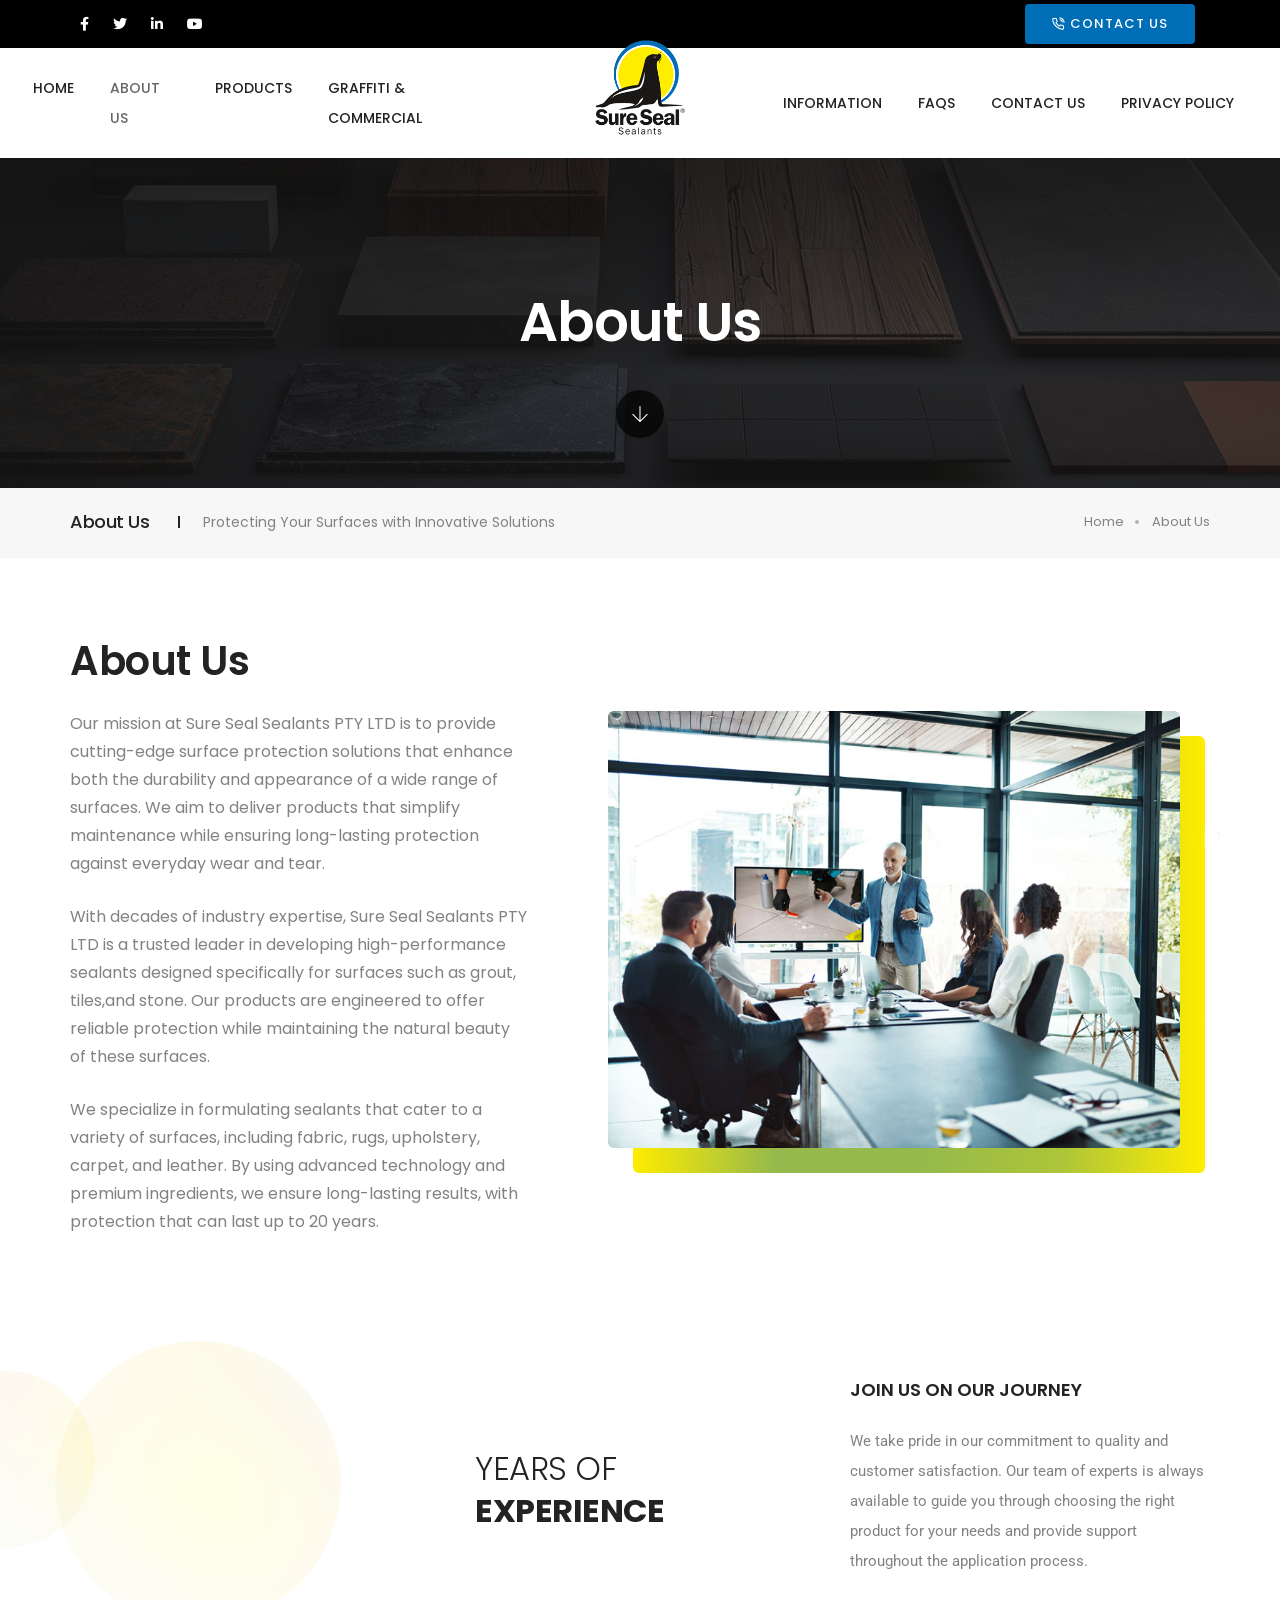
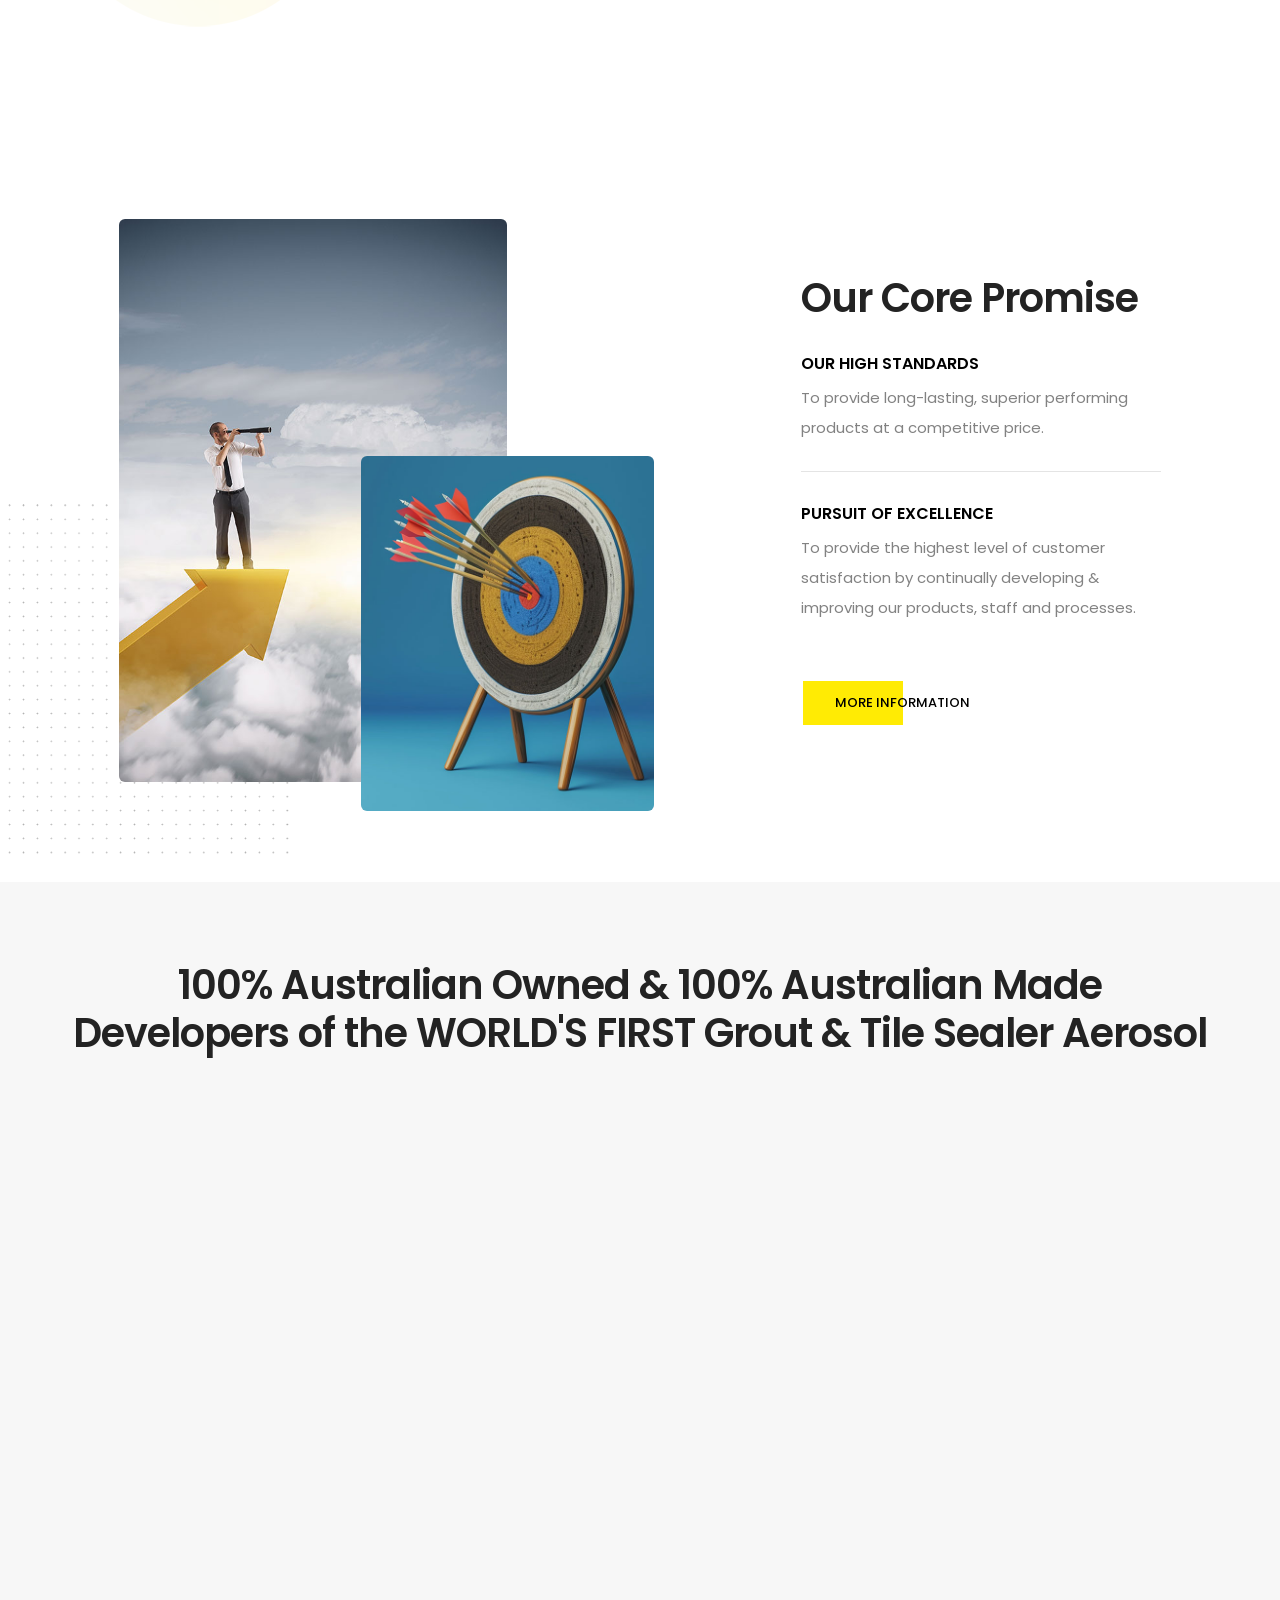
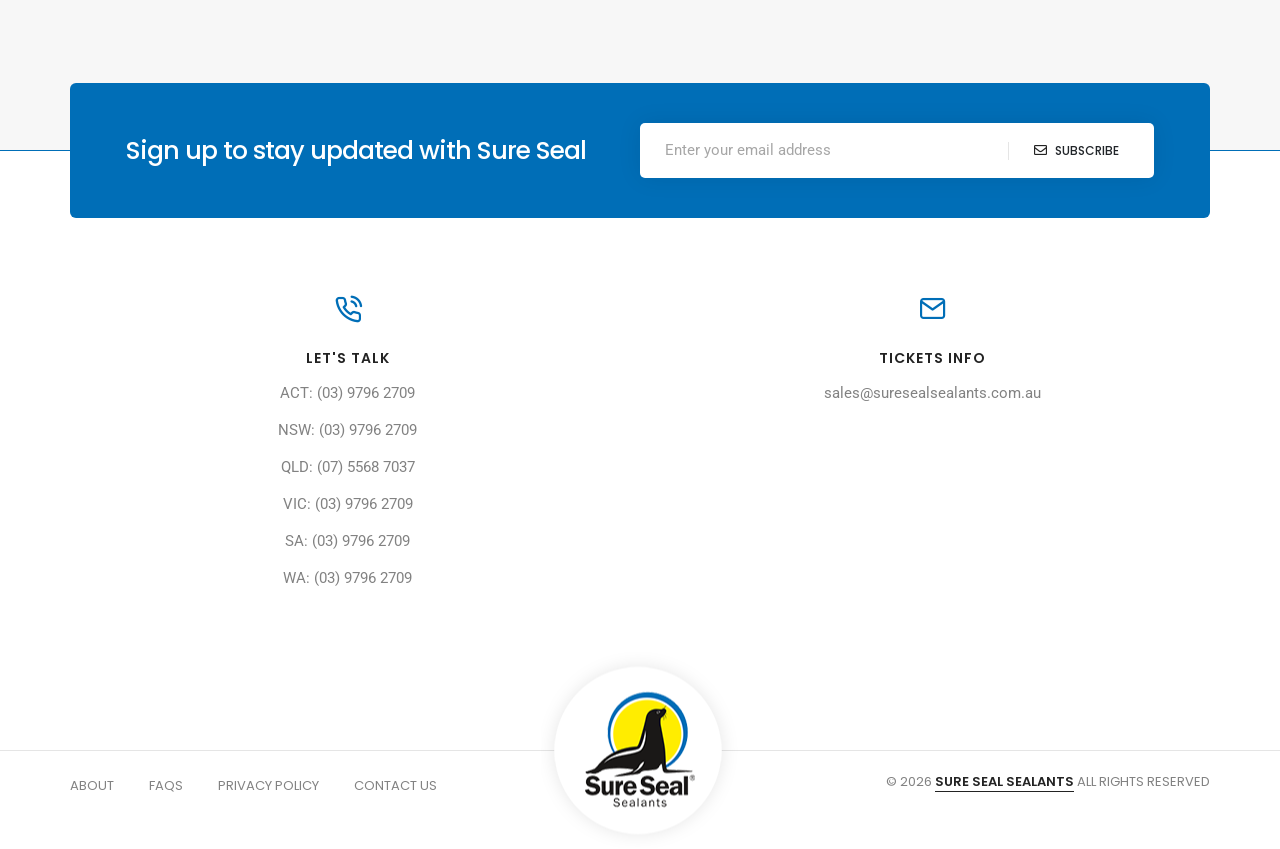
==== commit 0039b814: "Disable Google reCAPTCHA to fix domain error on test site" ====
--- a/about-us.html
+++ b/about-us.html
@@ -313,17 +313,9 @@
                         <form action="https://suresealsealants.com.au/newsletters" method="post">
                             <input type="hidden" name="_token" value="dItDgNYUYt75Jnkw65iypUpK7hBC3iSL0mjkIxeo" autocomplete="off">                            <input class="border-radius-5px large-input border-0 box-shadow-extra-large bg-white m-0 required" name="email" placeholder="Enter your email address" type="email">
                             <!--<input type="hidden" name="redirect" value="">-->
-                            <input type="hidden" name="g-recaptcha-response" id="g-recaptcha-newsletter">
-                            <script src="https://www.google.com/recaptcha/api.js?render=6LefZlMrAAAAABaAjX3Qryzgp2m_nmZD_dAjMjBp"></script>
-                        <script>
-                            grecaptcha.ready(function() {
-                                grecaptcha.execute('6LefZlMrAAAAABaAjX3Qryzgp2m_nmZD_dAjMjBp', {
-                                    action: 'contact_form'
-                                }).then(function(token) {
-                                    document.getElementById('g-recaptcha-newsletter').value = token;
-                                });
-                            });
-                        </script>
+                            
+                            
+                        
                             <button type="submit" class="btn btn-medium line-height-18px margin-10px-right border-left border-width-1px border-color-black-transparent xs-no-margin-right"><i class="far fa-envelope text-extra-dark-gray icon-very-small left-icon xs-no-margin-right"></i><span class="d-none d-sm-inline-block">subscribe</span></button>
                             <div class="form-results border-radius-5px position-absolute d-none"></div>
                         </form>
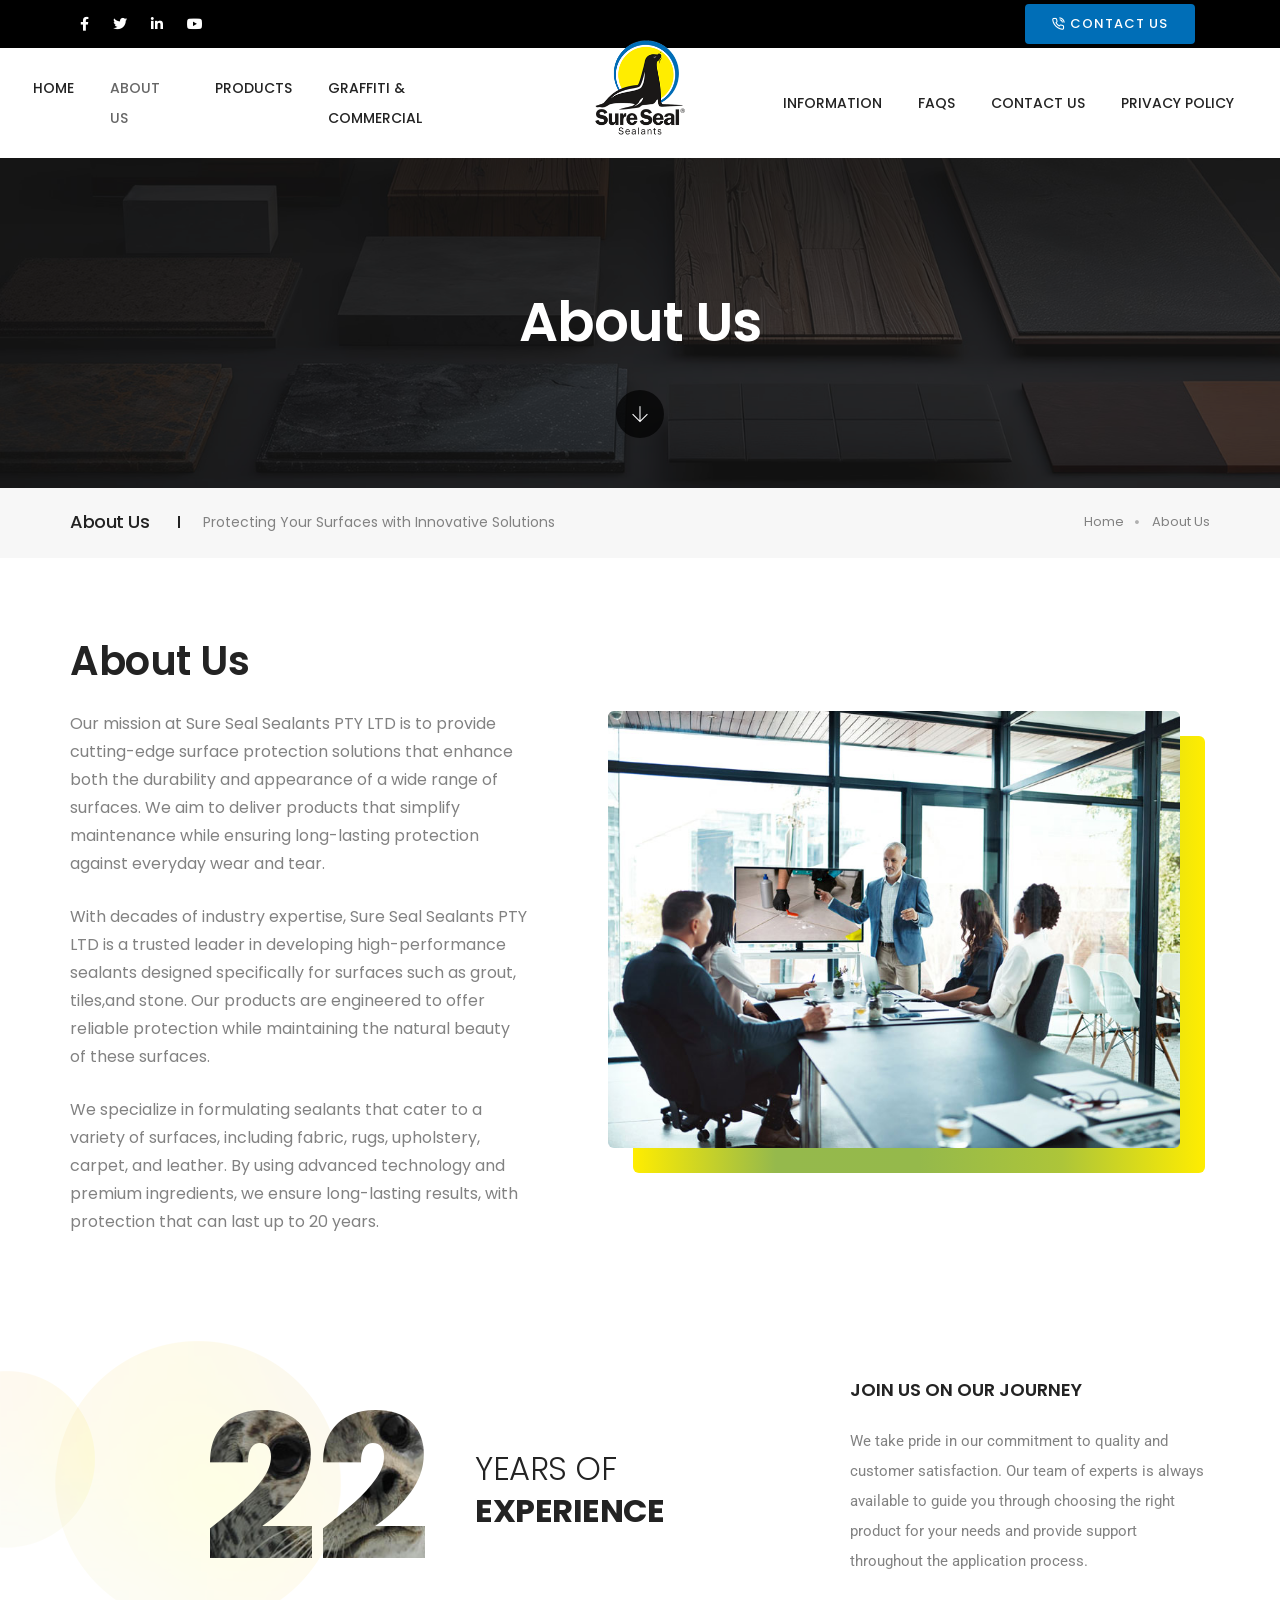
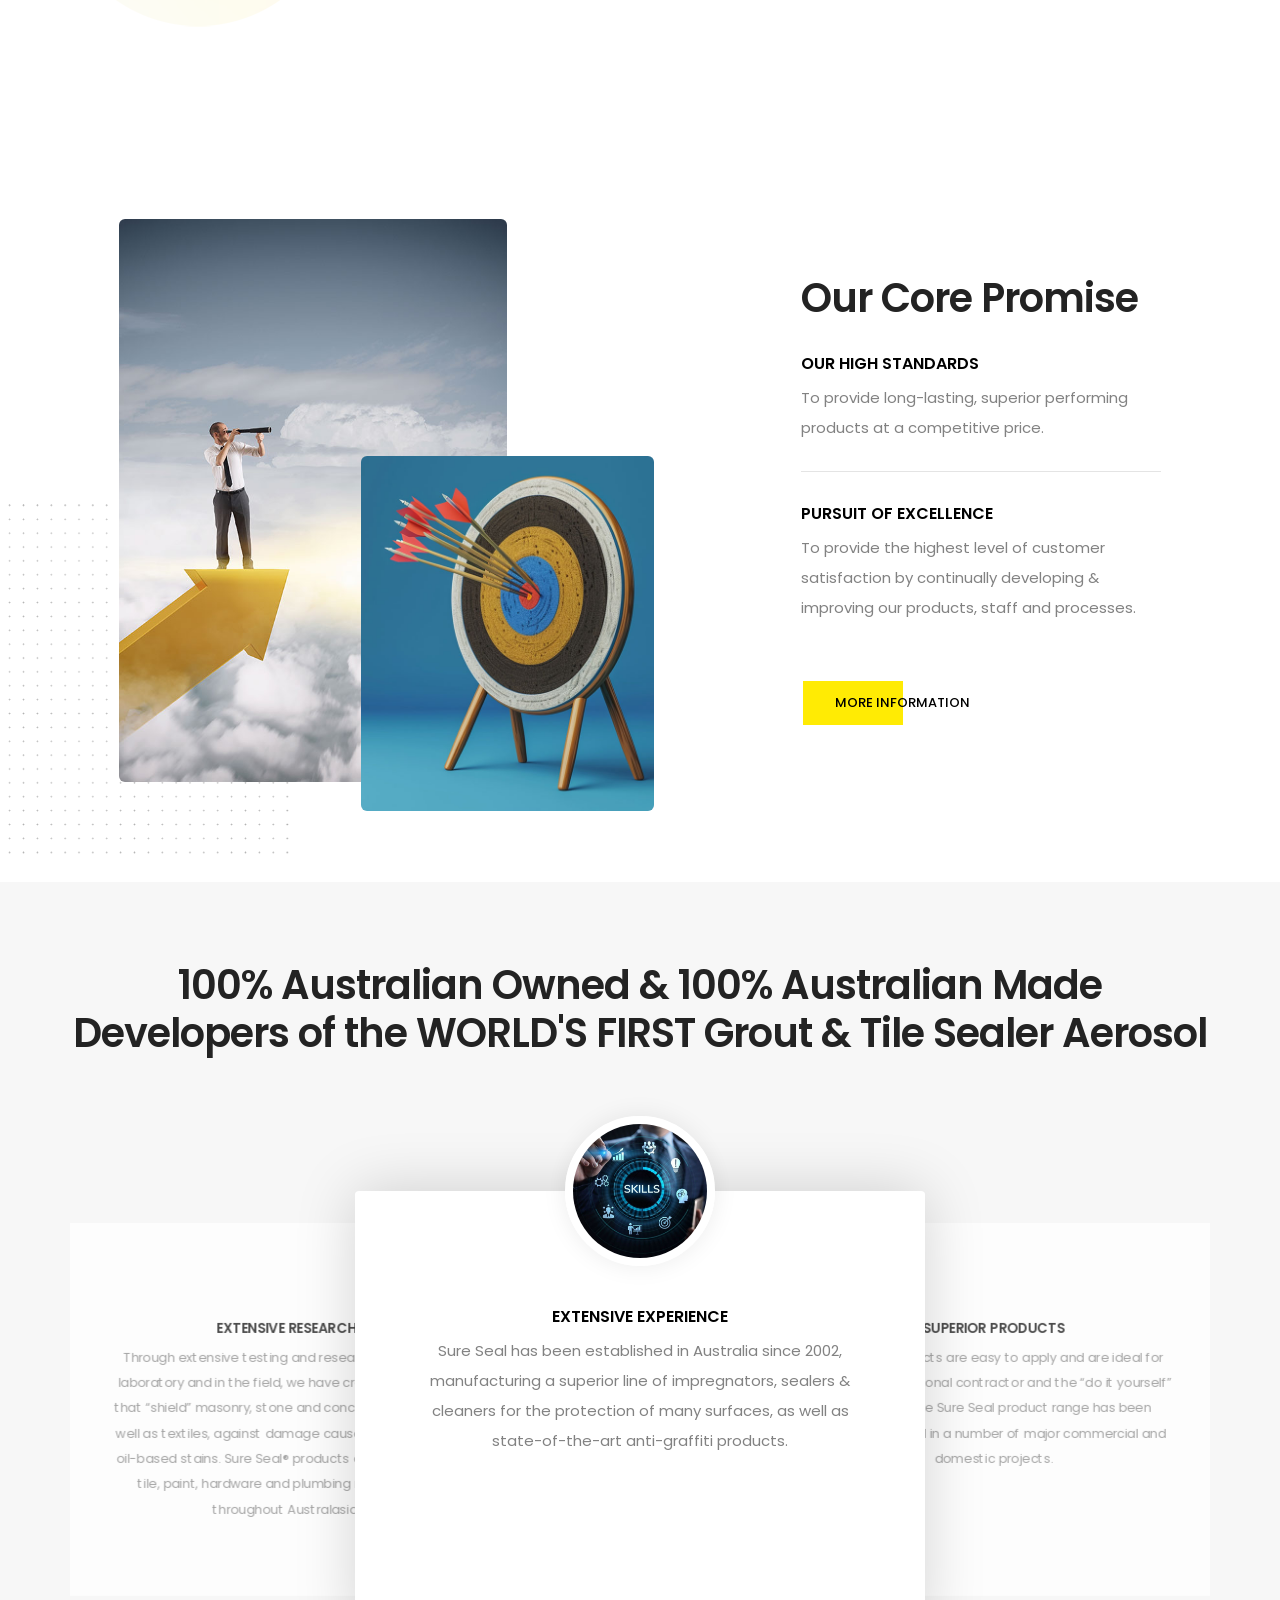
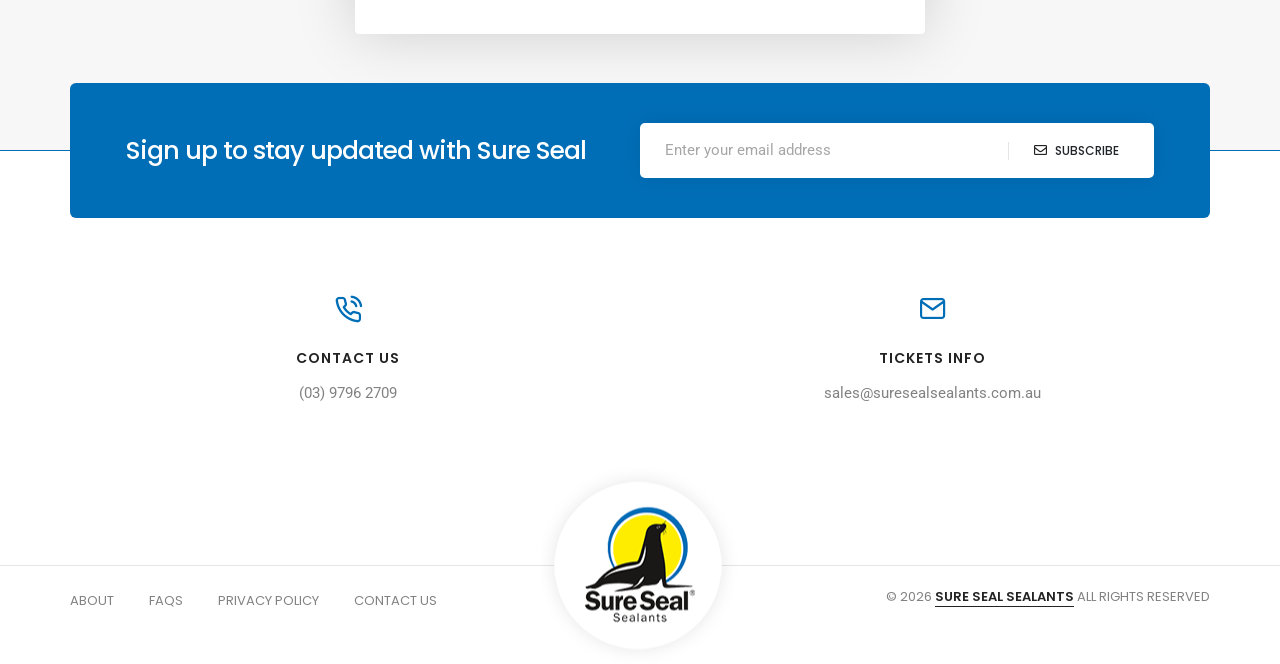
==== commit 4519d998: "Standardize Contact Us section and phone numbers across all pages, update contact form to use mailto" ====
--- a/about-us.html
+++ b/about-us.html
@@ -341,15 +341,8 @@
             <!-- start feature box item -->
             <div class="col text-center md-margin-40px-bottom last-paragraph-no-margin wow animate__fadeIn" data-wow-delay="0.2s">
                 <i class="feather icon-feather-phone-call icon-small text-fast-blue margin-25px-bottom sm-margin-10px-bottom d-block"></i>
-                <div class="text-extra-dark-gray text-uppercase text-medium font-weight-600 alt-font letter-spacing-1px margin-10px-bottom">Let's Talk</div>
-                <p class="w-70 lg-w-100 mb-2 sm-margin-10px-bottom mx-auto"><a href="tel:(03)97962709">ACT: (03) 9796 2709</a>
-                <p class="w-70 lg-w-100 mb-2 sm-margin-10px-bottom mx-auto"><a href="tel:(03)97962709">NSW: (03) 9796 2709</a>
-                <p class="w-70 lg-w-100 mb-2 sm-margin-10px-bottom mx-auto"><a href="tel:(07)55687037">QLD: (07)  5568 7037</a>
-                <p class="w-70 lg-w-100 mb-2 sm-margin-10px-bottom mx-auto"><a href="tel:(03)97962709">VIC: (03) 9796 2709</a>
-                <p class="w-70 lg-w-100 mb-2 sm-margin-10px-bottom mx-auto"><a href="tel:(03)97962709">SA: (03) 9796 2709</a>
-                <p class="w-70 lg-w-100 mb-2 sm-margin-10px-bottom mx-auto"><a href="tel:(03)97962709">WA: (03) 9796 2709</a>
-                <!--<p class="w-70 lg-w-100 sm-margin-10px-bottom mx-auto">Phone: <a href="tel:0397962709">03 9796 2709</a>-->
-                    
+                <div class="text-extra-dark-gray text-uppercase text-medium font-weight-600 alt-font letter-spacing-1px margin-10px-bottom">Contact Us</div>
+                <p class="w-70 lg-w-100 mb-2 sm-margin-10px-bottom mx-auto"><a href="tel:(03)97962709">(03) 9796 2709</a></p>
             </div>
             <!-- end feature box item -->
             <!-- start feature box item -->
